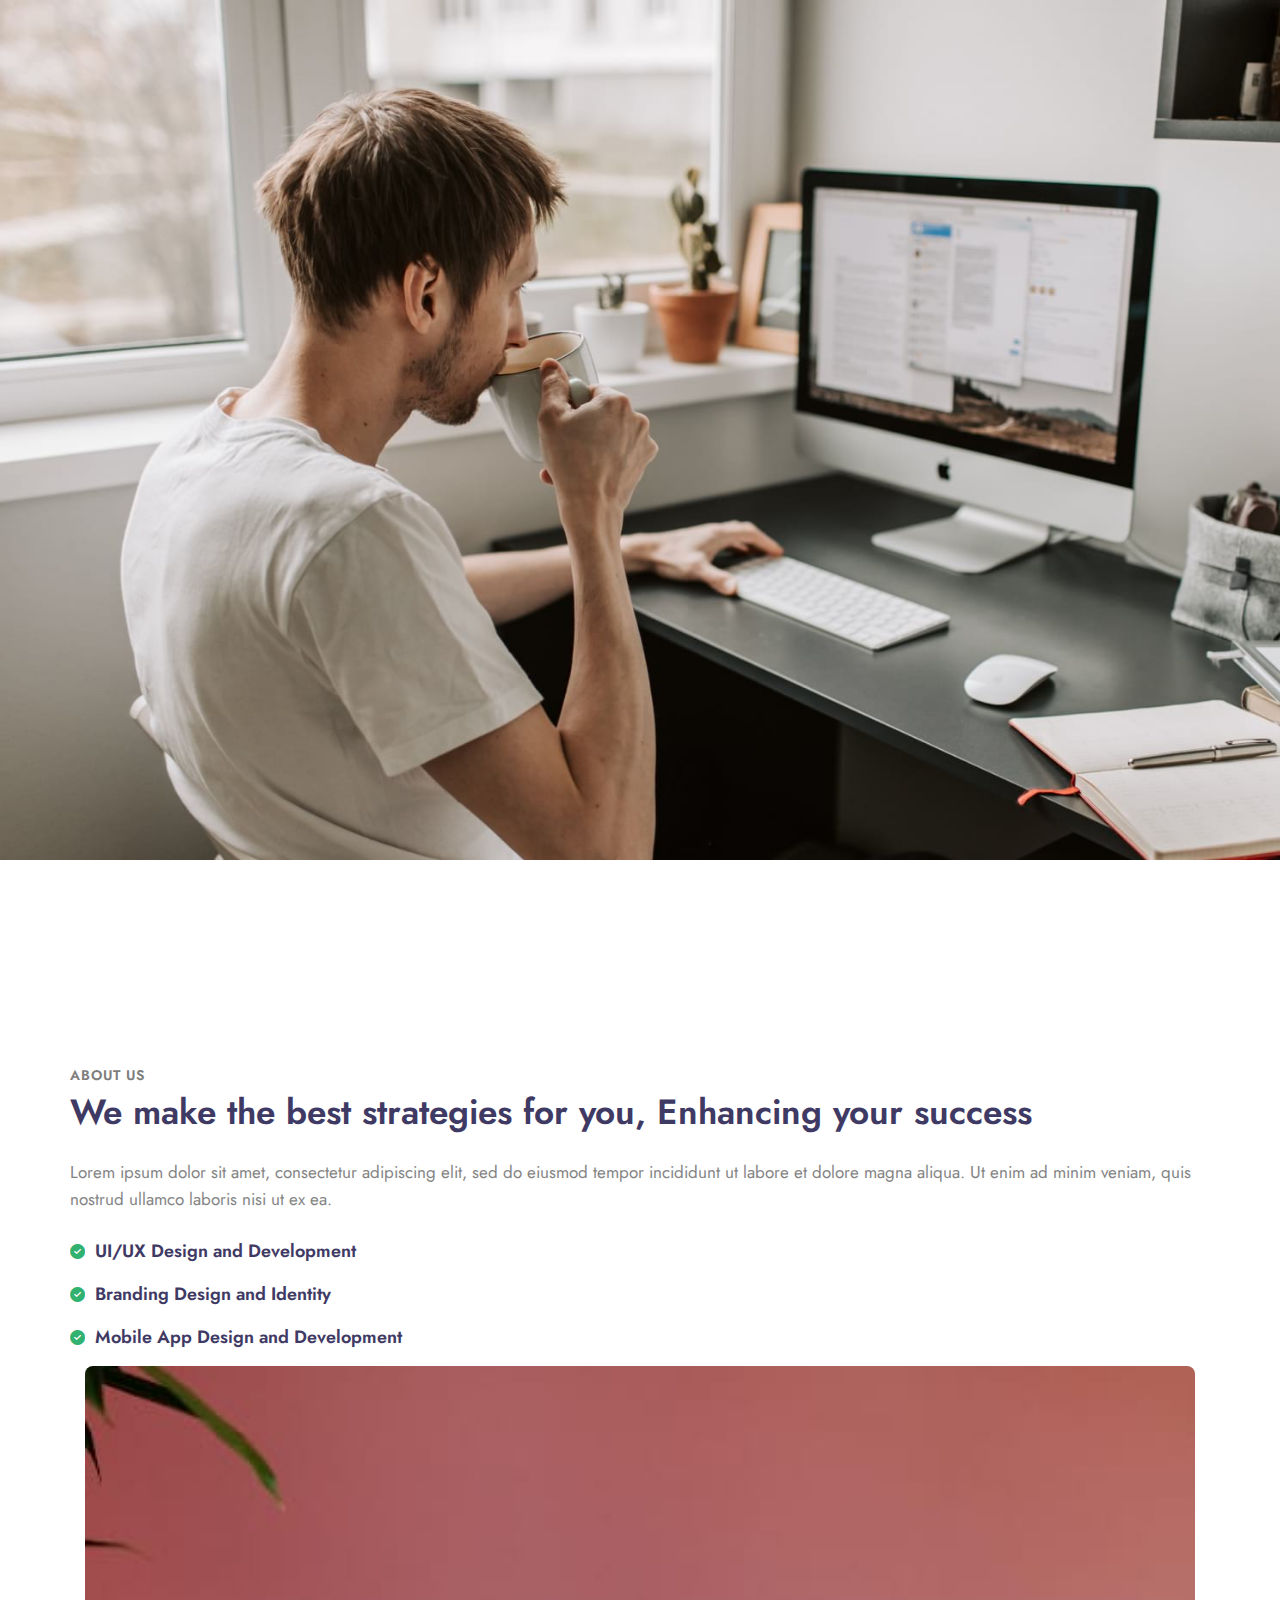
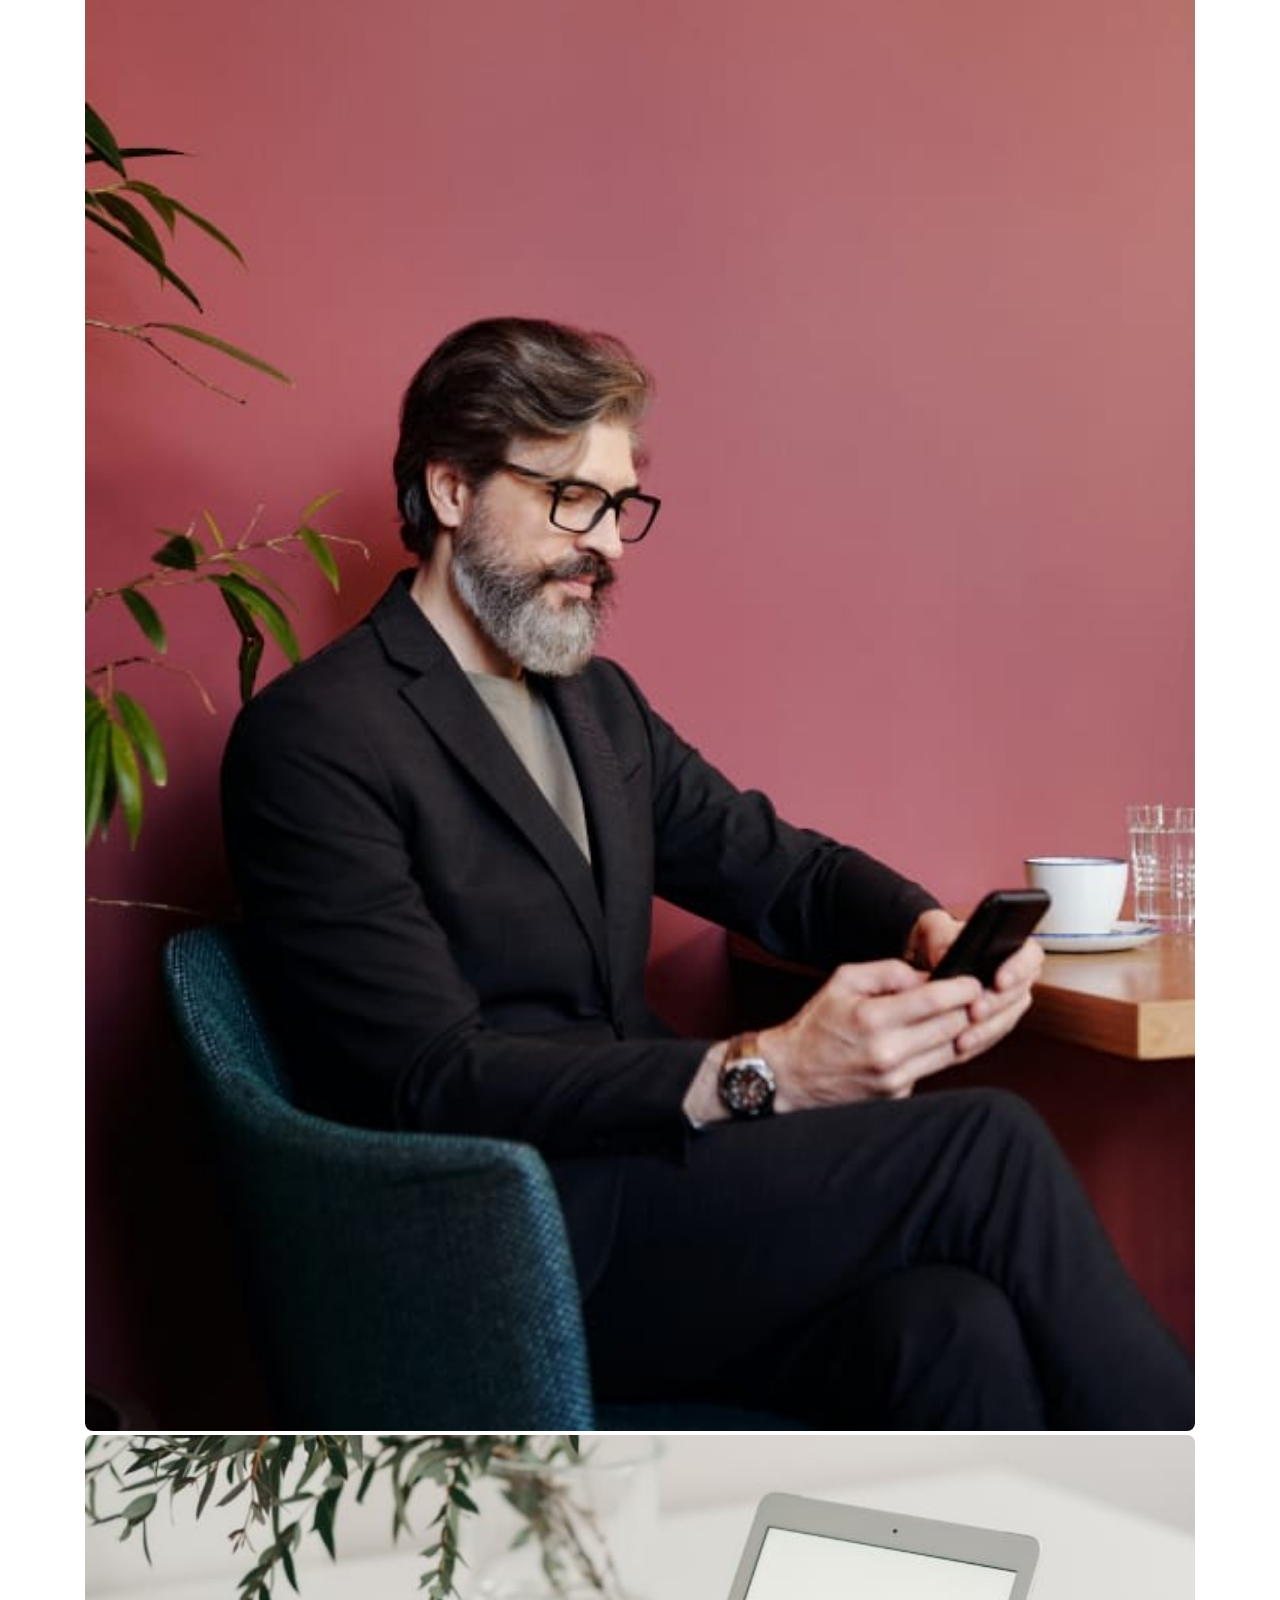
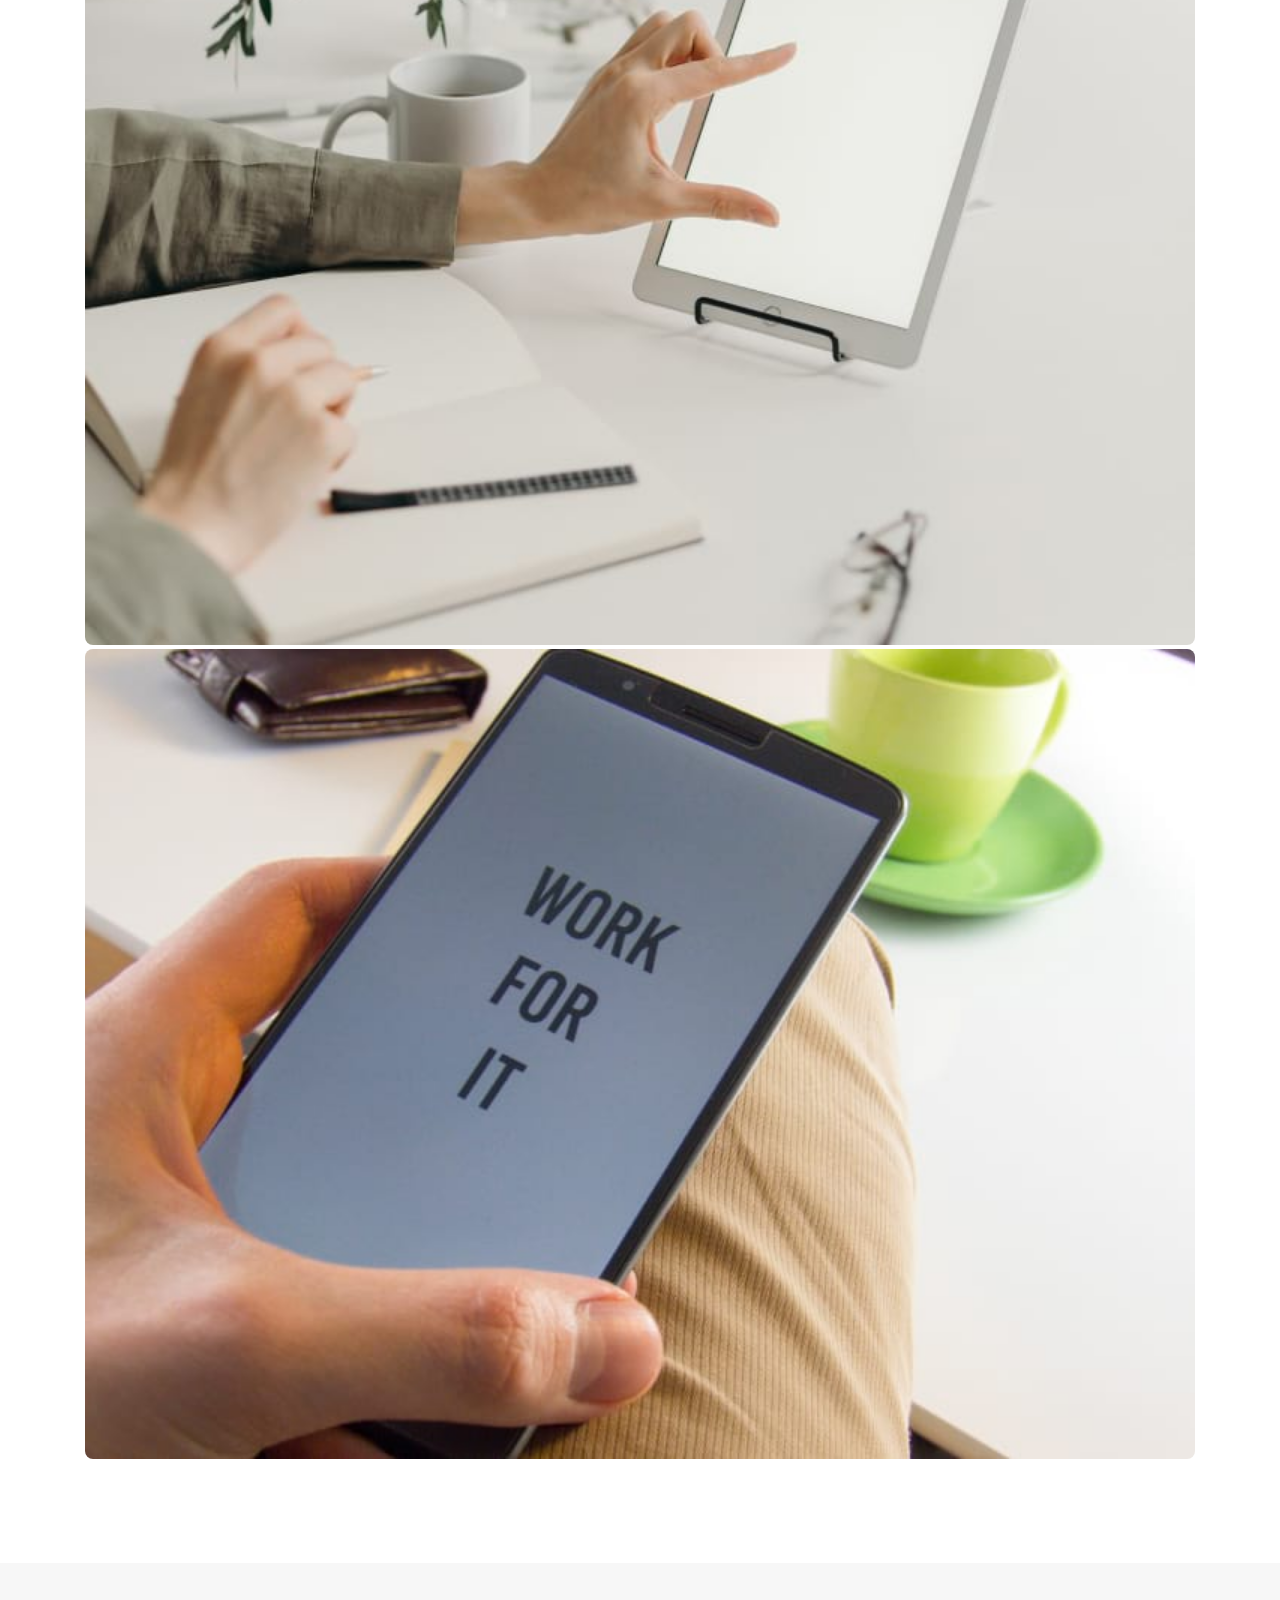
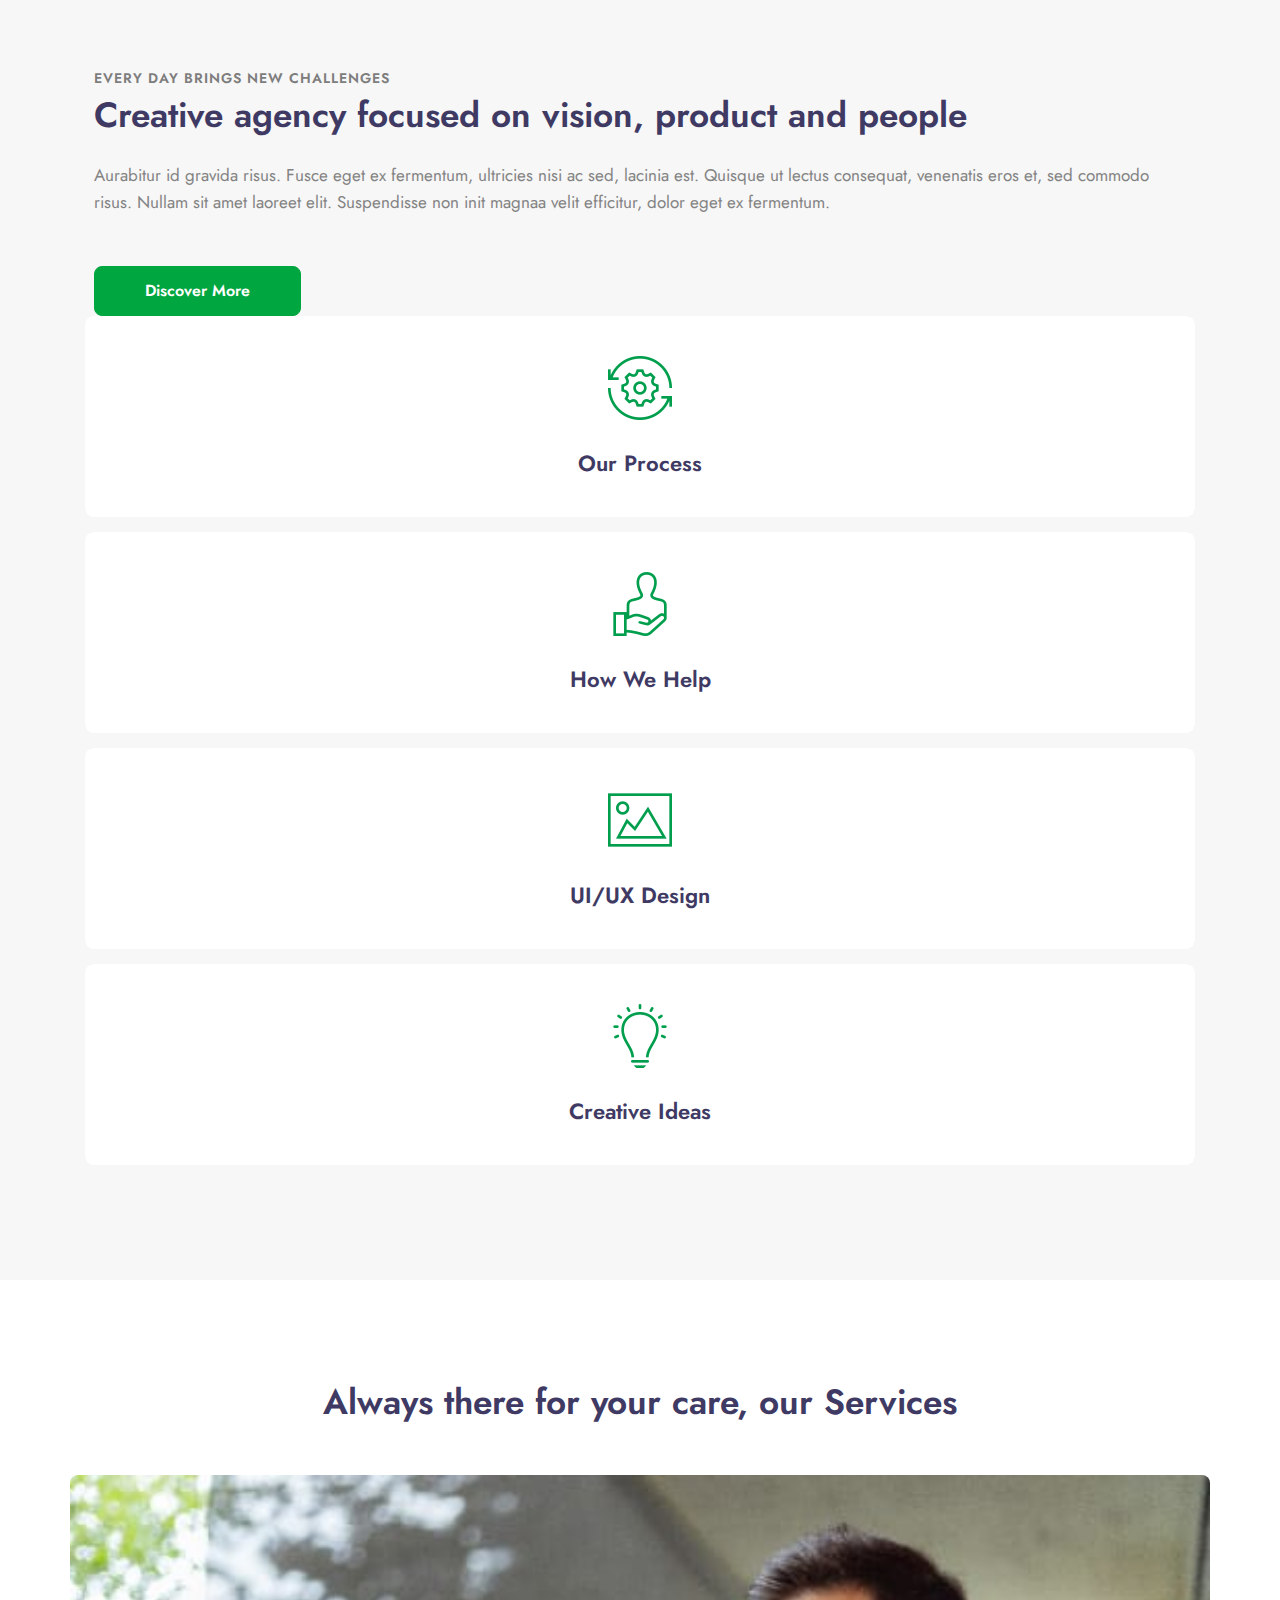
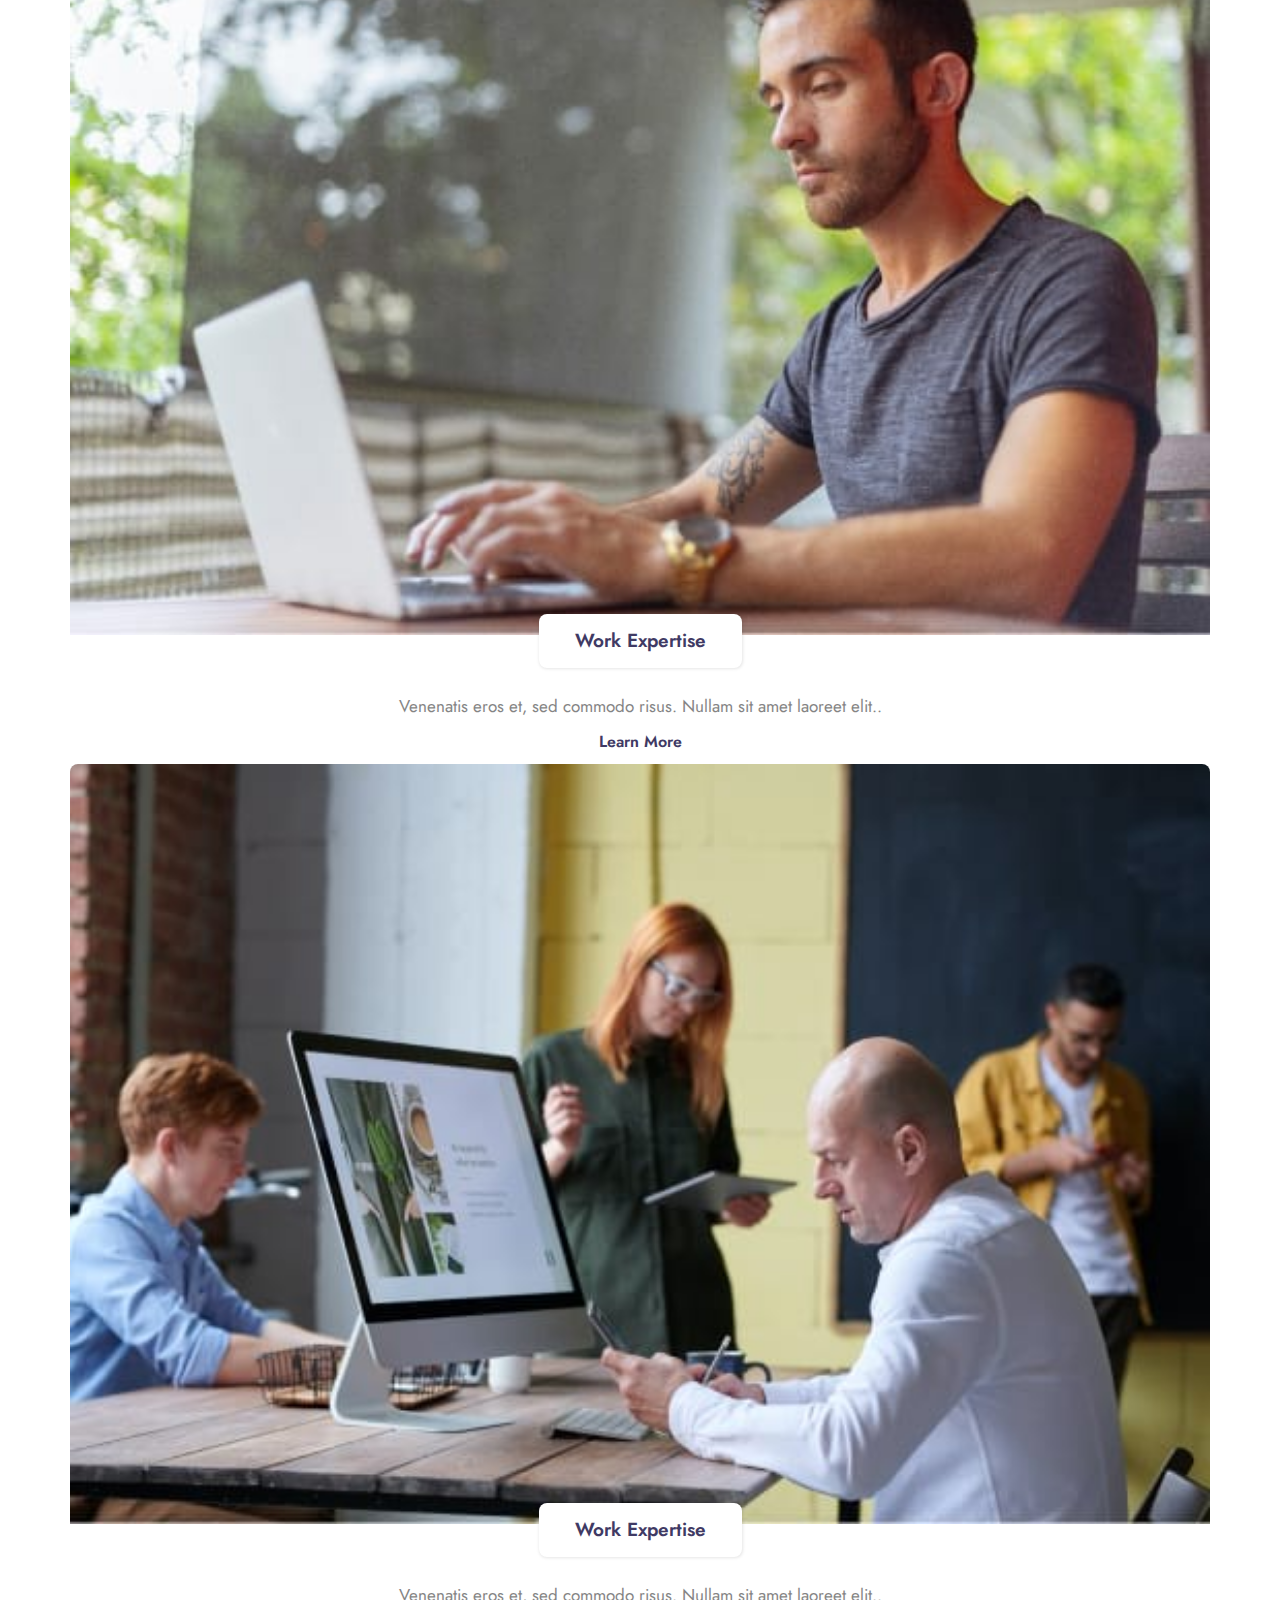
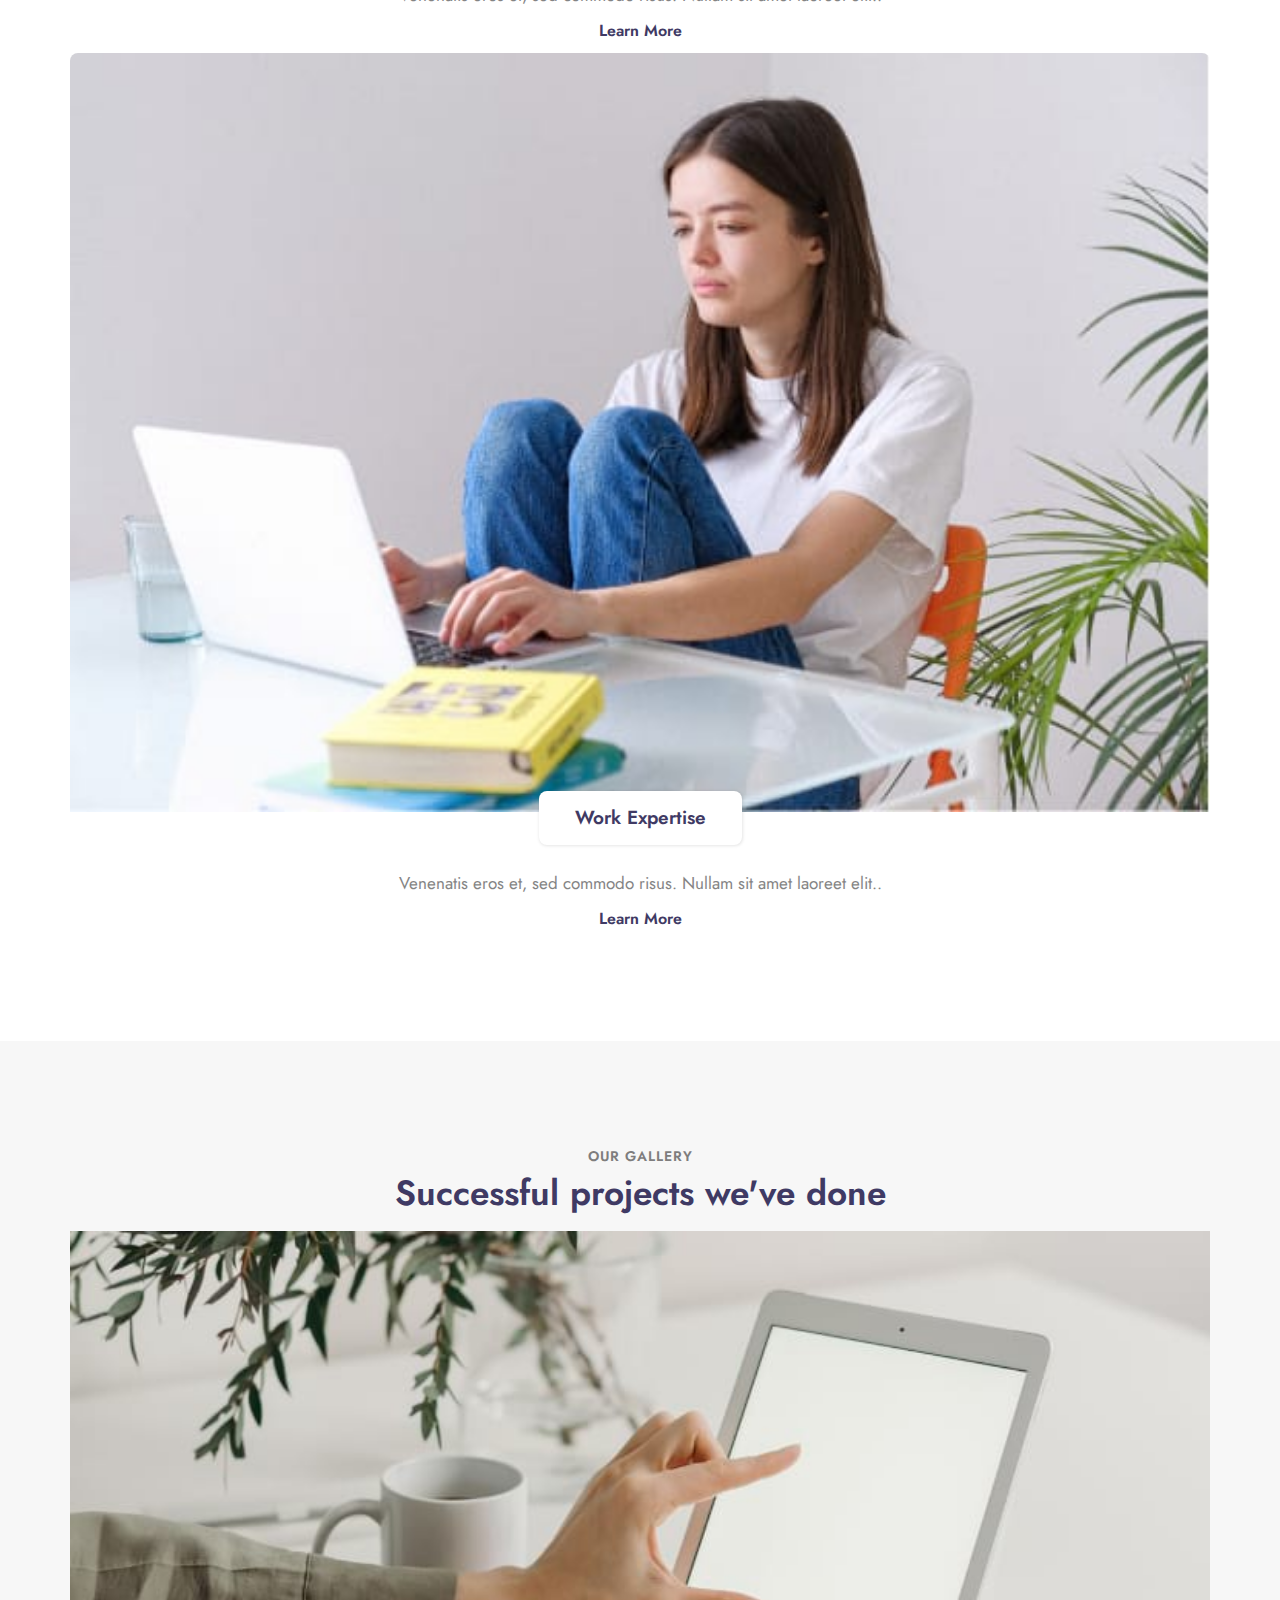
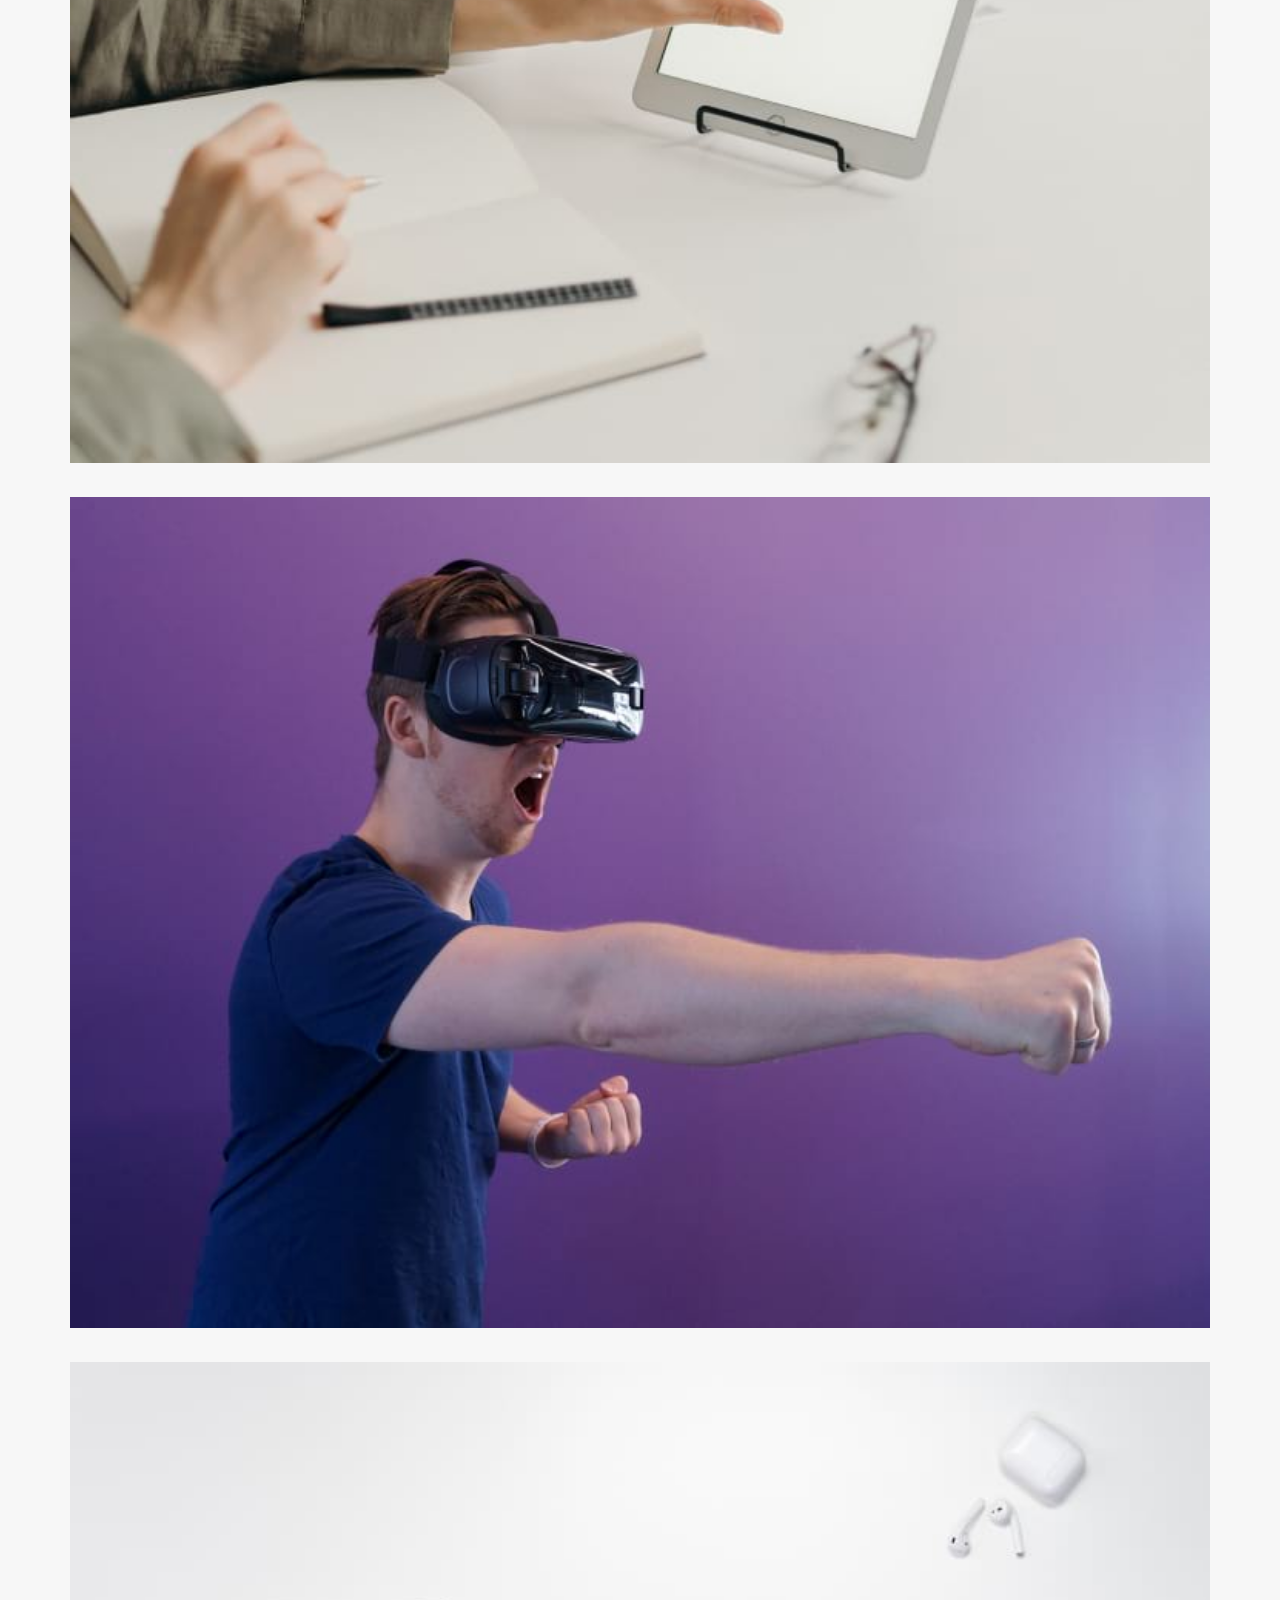
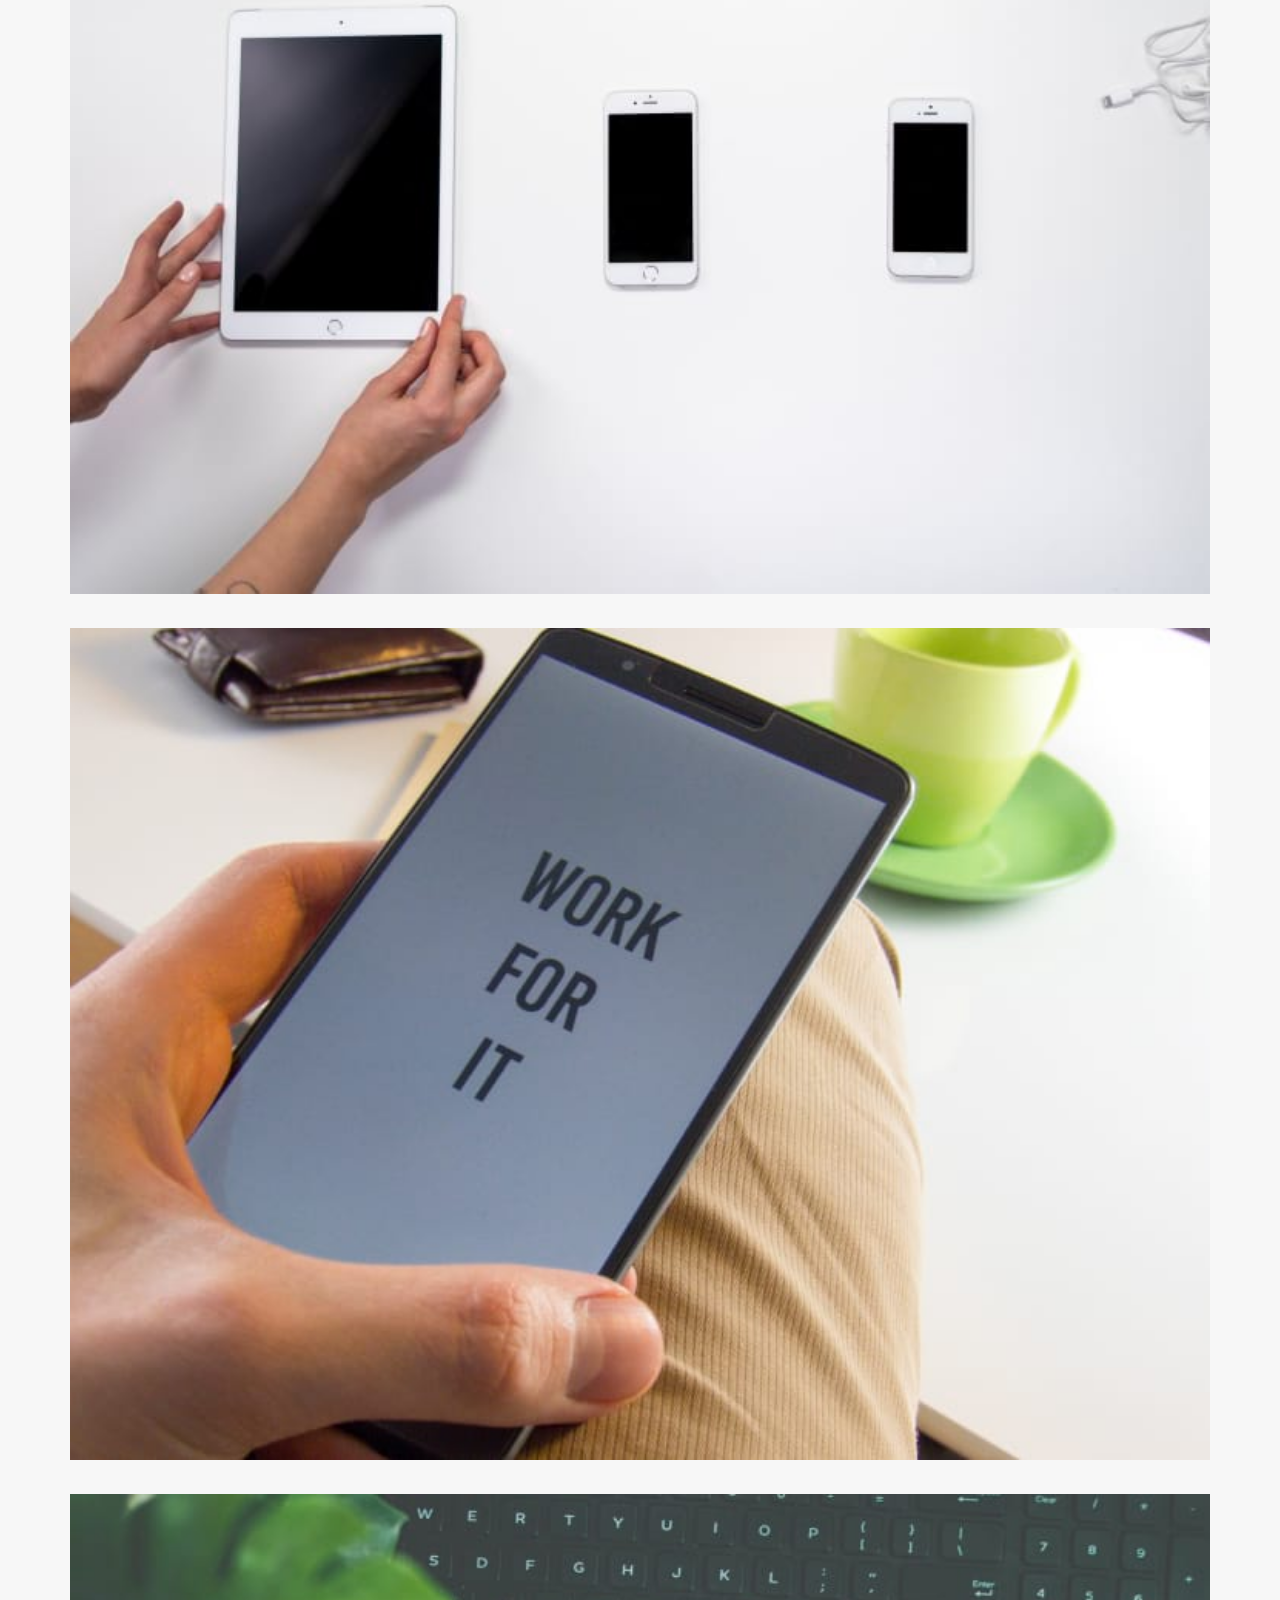
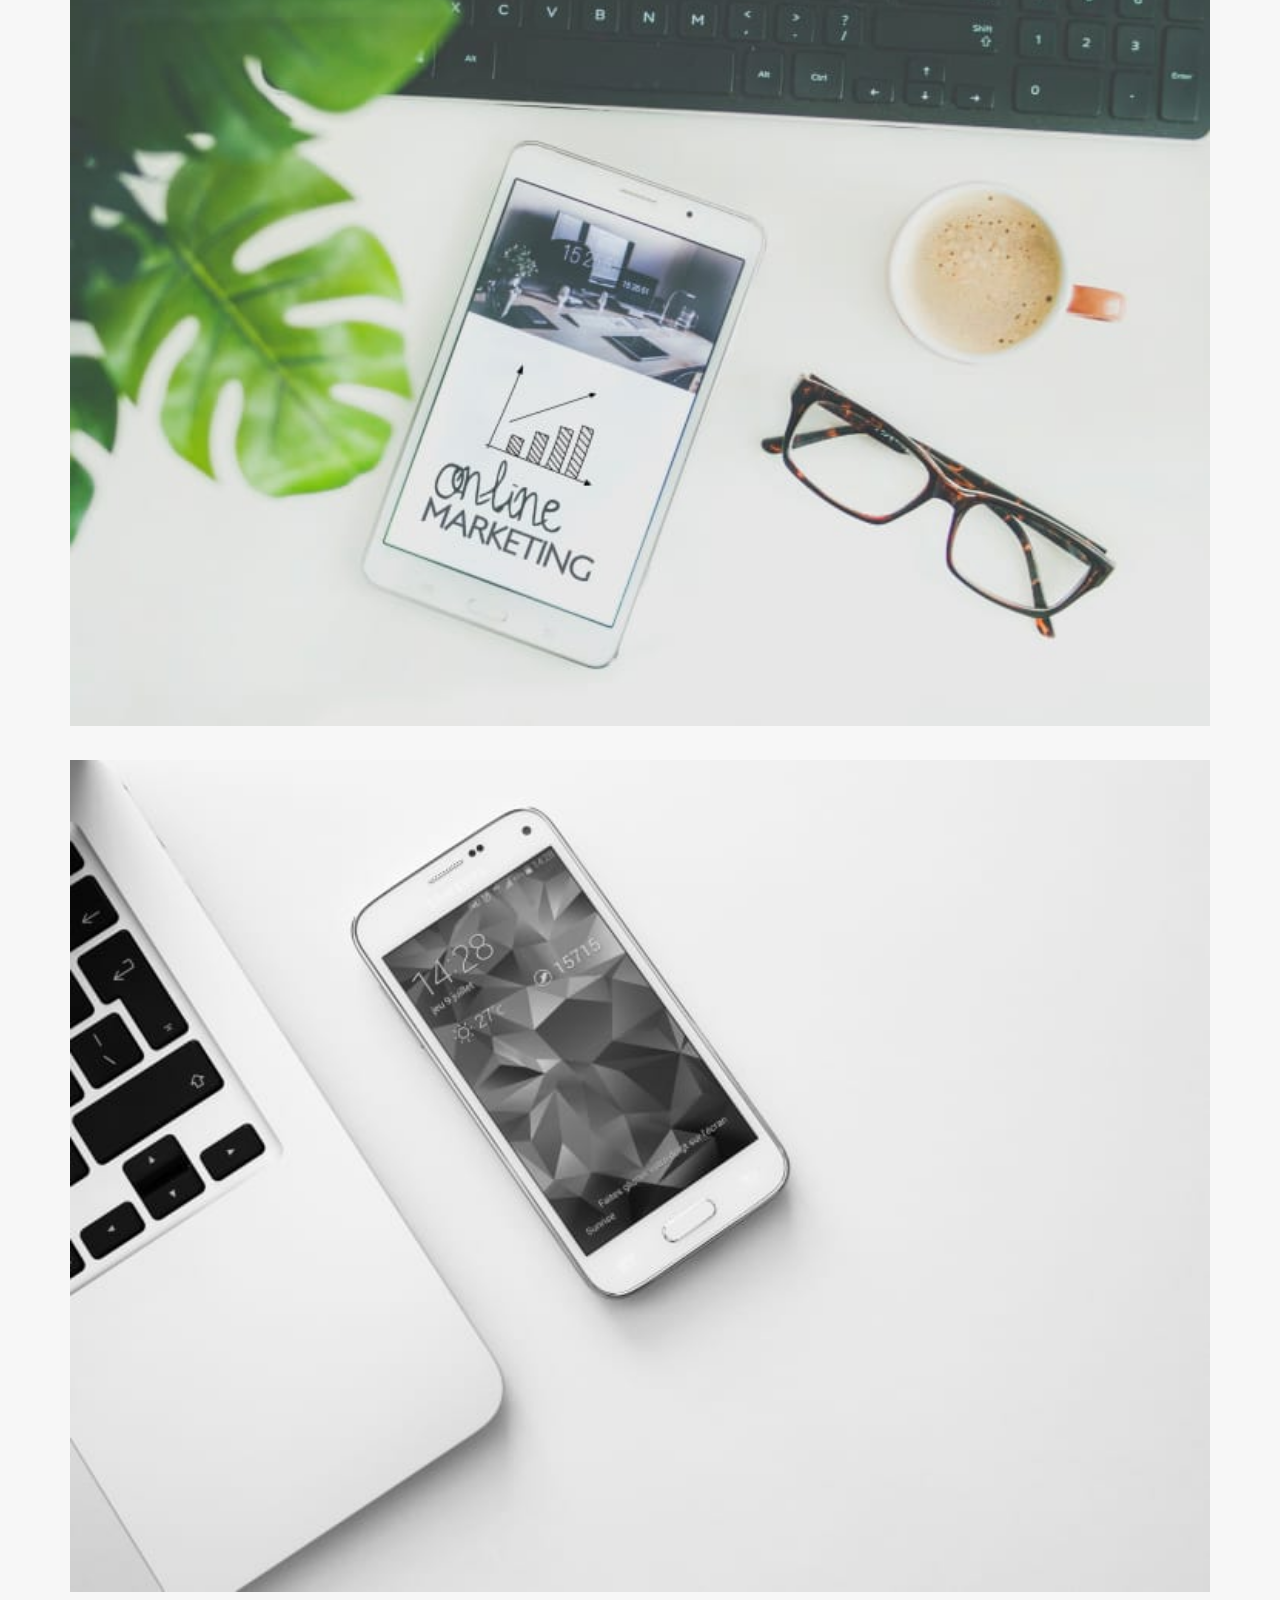
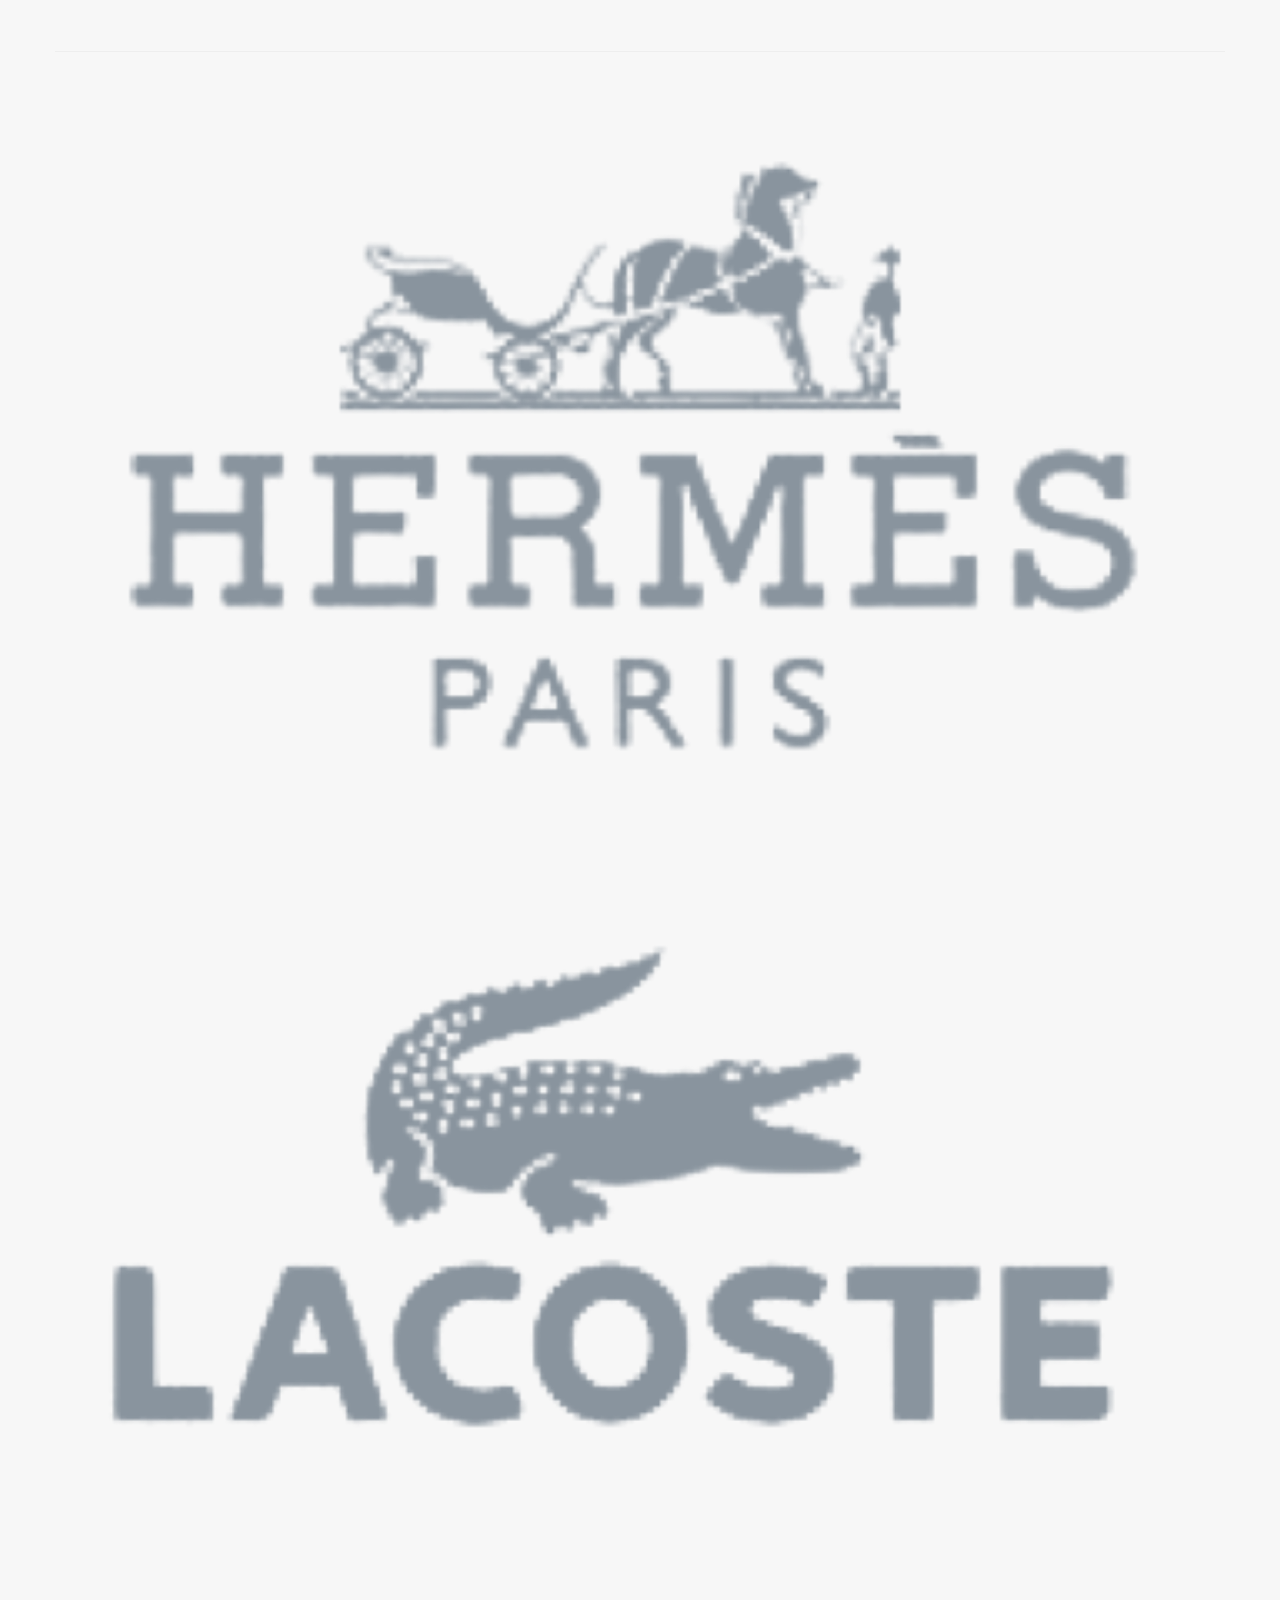
==== home.html @ 4e04fae0 "up-first" ====
<!DOCTYPE html>
<html lang="en">

<head>
    <meta charset="UTF-8">
    <meta http-equiv="X-UA-Compatible" content="IE=edge">
    <meta name="viewport" content="width=device-width, initial-scale=1.0">
    <title>Home</title>
    <link rel="stylesheet" href="https://cdnjs.cloudflare.com/ajax/libs/font-awesome/6.1.1/css/all.min.css">
    <link rel="preconnect" href="https://fonts.googleapis.com">
    <link rel="preconnect" href="https://fonts.gstatic.com" crossorigin>
    <link
        href="https://fonts.googleapis.com/css2?family=Jost:wght@300;400;600;700&family=Montserrat:wght@300;400;600;700&family=Nanum+Gothic:wght@400;700&family=Poppins:wght@300;400;500;600;700;800&family=Roboto:wght@400;500;700&display=swap"
        rel="stylesheet">
    <link href="https://cdn.jsdelivr.net/npm/bootstrap@5.1.3/dist/css/bootstrap.min.css" rel="stylesheet"
        integrity="sha384-1BmE4kWBq78iYhFldvKuhfTAU6auU8tT94WrHftjDbrCEXSU1oBoqyl2QvZ6jIW3" crossorigin="anonymous">

    <!-- .min.css -->
    <link rel="stylesheet" href="https://cdnjs.cloudflare.com/ajax/libs/OwlCarousel2/2.3.4/assets/owl.carousel.min.css">
    <!-- .default.css -->
    <link rel="stylesheet"
        href="https://cdnjs.cloudflare.com/ajax/libs/OwlCarousel2/2.3.4/assets/owl.theme.default.min.css">
    <!-- main css -->
    <link rel="stylesheet" href="./css/main.css">
</head>

<body>
    <section class="carousel"></section>

    <!-- ABOUT -->
    <section class="about ps">
        <div class="container">
            <div class="row align-item-center">
                <div class=" col-lg-6">
                    <div class="item-left">
                        <span class="title-small">about us</span>
                        <h3 class="title-big">We make the best strategies for you, Enhancing your success</h3>
                        <p>Lorem ipsum dolor sit amet, consectetur adipiscing elit, sed do eiusmod tempor incididunt ut
                            labore et dolore magna aliqua. Ut enim ad minim veniam, quis nostrud ullamco laboris nisi ut
                            ex
                            ea.
                        </p>
                        <ul>
                            <li><a href=""><i class="fa-solid fa-circle-check"></i> UI/UX Design and Development</a>
                            </li>
                            <li><a href=""> <i class="fa-solid fa-circle-check"></i> Branding Design and Identity</a>
                            </li>
                            <li><a href=""><i class="fa-solid fa-circle-check"></i> Mobile App Design and
                                    Development</a></li>
                        </ul>

                    </div>

                </div>
                <div class="col-lg-6">
                    <div class="item-right">
                        <div class="row">
                            <div class="col-6">
                                <img src="./img/a.jpg" alt="">
                            </div>
                            <div class="col-6">
                                <div class="row">
                                    <div class="col-12">
                                        <div class="item">
                                            <img src="./img/c1.jpg" alt="">
                                        </div>
                                    </div>
                                    <div class="col-12">
                                        <div class="item">
                                            <img src="./img/c4.jpg" alt="">
                                        </div>
                                    </div>

                                </div>

                            </div>
                        </div>
                    </div>

                </div>
            </div>
        </div>
    </section>

    <!-- FEATURES   -->
    <section class="features ps">
        <div class="container ">
            <div class="row align-item-center">
                <div class="features__left col-lg-6">
                    <div class="item">
                        <span class="title-small">
                            EVERY DAY BRINGS NEW CHALLENGES
                        </span>
                        <h3 class="title-big mb-4">Creative agency focused on vision, product and people</h3>
                        <p>Aurabitur id gravida risus. Fusce eget ex fermentum, ultricies nisi ac sed, lacinia est.
                            Quisque
                            ut lectus consequat, venenatis eros et, sed commodo risus. Nullam sit amet laoreet elit.
                            Suspendisse non init magnaa velit efficitur, dolor eget ex fermentum. </p>
                            <button class="btn btn-primary">Discover More</button>
                    </div>

                </div>
                <div class=" features__right col-lg-6">
                    <div class="row">
                        <div class="col-lg-6">
                            <div class="item">
                                <div class="icon">
                                    <img src="./img/icon1.png" alt="">
                                </div>
                                <h4>Our Process</h4>
                            </div>
                        </div>
                        <div class="col-lg-6">
                            <div class="item">
                                <div class="icon">
                                    <img src="./img/icon2.png" alt="">
                                </div>
                                <h4>How We Help</h4>
                            </div>
                        </div>
                        <div class="col-lg-6">
                            <div class="item">
                                <div class="icon">
                                    <img src="./img/icon3.png" alt="">
                                </div>
                                <h4>UI/UX Design</h4>
                            </div>
                        </div>
                        <div class="col-lg-6">
                            <div class="item">
                                <div class="icon">
                                    <img src="./img/icon4.png" alt="">
                                </div>
                                <h4>Creative Ideas</h4>
                            </div>
                        </div>
                    </div>
                </div>
            </div>
        </div>
    </section>

    <!-- SERVICE -->
    <section class="service ps">
        <div class="container">
            <h3 class="title-big">Always there for your care, our Services</h3>
            <div class="content">
                <div class="row">
                    <div class="col-lg-4">
                        <div class="item">
                            <img src="./img/s1.jpg" alt="">
                        </div>
                        <div class="info">
                            <a class="info__content" href=""> Work Expertise</a>
                            <p>Venenatis eros et, sed commodo risus. Nullam sit amet laoreet elit..</p>
                        </div>
                        <a class="info__btn" href="">Learn More</a>
                    </div>
                    <div class="col-lg-4">
                        <div class="item">
                            <img src="./img/s2.jpg" alt="">
                        </div>
                        <div class="info">
                            <a class="info__content" href=""> Work Expertise</a>
                            <p>Venenatis eros et, sed commodo risus. Nullam sit amet laoreet elit..</p>
                        </div>
                        <a class="info__btn" href="">Learn More</a>
                    </div>
                    <div class="col-lg-4">
                        <div class="item">
                            <img src="./img/s3.jpg" alt="">
                        </div>
                        <div class="info">
                            <a class="info__content" href=""> Work Expertise</a>
                            <p>Venenatis eros et, sed commodo risus. Nullam sit amet laoreet elit..</p>
                        </div>
                        <a class="info__btn" href="">Learn More</a>
                    </div>
                </div>
            </div>

        </div>
    </section>

    <!--GALLERY  -->
    <section class="gallery ps">
        <div class="container">
            <div class="heading">
                <span class="title-small">OUR GALLERY</span>
                <h3 class="title-big">Successful projects we've done </h3>
            </div>
            <div class="row">
                <div class="col-lg-4">
                    <div class="item">
                        <div class="card">
                            <img src="./img/c1.jpg" alt="">
                            <span class="overlay__hover"></span>
                        </div>
                        <div class="content">
                            <h4>Project 1</h4>
                            <p>Quisque ut lectus, eros et,sed commodo risus.</p>
                        </div>
                    </div>
                </div>
                <div class="col-lg-4">
                    <div class="item">
                        <div class="card">
                            <img src="./img/c2.jpg" alt="">
                            <span class="overlay__hover"></span>
                        </div>
                        <div class="content">
                            <h4>Project 2</h4>
                            <p>Quisque ut lectus, eros et,sed commodo risus.</p>
                        </div>
                    </div>
                </div>
                <div class="col-lg-4">
                    <div class="item">
                        <div class="card">
                            <img src="./img/c3.jpg" alt="">
                            <span class="overlay__hover"></span>
                        </div>
                        <div class="content">
                            <h4>Project 3</h4>
                            <p>Quisque ut lectus, eros et,sed commodo risus.</p>
                        </div>
                    </div>
                </div>
                <div class="col-lg-4">
                    <div class="item">
                        <div class="card">
                            <img src="./img/c4.jpg" alt="">
                            <span class="overlay__hover"></span>
                        </div>
                        <div class="content">
                            <h4>Project 4</h4>
                            <p>Quisque ut lectus, eros et,sed commodo risus.</p>
                        </div>
                    </div>
                </div>
                <div class="col-lg-4">
                    <div class="item">
                        <div class="card">
                            <img src="./img/c5.jpg" alt="">
                            <span class="overlay__hover"></span>
                        </div>
                        <div class="content">
                            <h4>Project 5</h4>
                            <p>Quisque ut lectus, eros et,sed commodo risus.</p>
                        </div>
                    </div>
                </div>
                <div class="col-lg-4">
                    <div class="item">
                        <div class="card">
                            <img src="./img/c6.jpg" alt="">
                            <span class="overlay__hover"></span>
                        </div>
                        <div class="content">
                            <h4>Project 6</h4>
                            <p>Quisque ut lectus, eros et,sed commodo risus.</p>
                        </div>
                    </div>
                </div>

            </div>
            <div class="row company-logo">
                <div class="col-lg-2">
                    <img src="./img/brand1.png" alt="">
                </div>
                <div class="col-lg-2">
                    <img src="./img/brand6.png" alt="">
                </div>
                <div class="col-lg-2">
                    <img src="./img/brand3.png" alt="">
                </div>
                <div class="col-lg-2">
                    <img src="./img/brand4.png" alt="">
                </div>
                <div class="col-lg-2">
                    <img src="./img/brand5.png" alt="">
                </div>
            </div>
        </div>
    </section>

    <!-- PROGRES -->
    <section class="progres ps">
        <div class="container">
            <div class="row align-item-center">
                <div class="col-lg-6">
                    <img src="./img/about.jpg" alt="">
                </div>
                <div class="col-lg-6  ">
                    <div class="item">
                        <span class="title-small">YOUR SUCCESS IS OUR SUCCESS</span>
                        <h3 class="title-big">Web design, marketing & SEO solutions that get results</h3>
                        <div class="progres-info info1">
                            <div class="title">
                                <h6>Marketing</h6>
                                <span>80%</span>
                            </div>
                            <div class="progress">
                                <div class="progress-bar" role="progressbar" style="width: 80%" aria-valuenow="80"
                                    aria-valuemin="0" aria-valuemax="100"></div>
                            </div>
                        </div>
                        <div class="progres-info info2">
                            <div class="title">
                                <h6>Responsive Web design</h6>
                                <span>95%</span>
                            </div>
                            <div class="progress">
                                <div class="progress-bar" role="progressbar" style="width: 95%" aria-valuenow="95"
                                    aria-valuemin="0" aria-valuemax="100"></div>
                            </div>
                        </div>
                        <div class="progres-info info3">
                            <div class="title">
                                <h6>Analytics</h6>
                                <span>60%</span>
                            </div>
                            <div class="progress">
                                <div class="progress-bar" role="progressbar" style="width: 60%" aria-valuenow="60"
                                    aria-valuemin="0" aria-valuemax="100"></div>
                            </div>
                        </div>
                        <div class="progres-info info4">
                            <div class="title">
                                <h6>Web Development</h6>
                                <span>85%</span>
                            </div>
                            <div class="progress">
                                <div class="progress-bar" role="progressbar" style="width: 85%" aria-valuenow="85"
                                    aria-valuemin="0" aria-valuemax="100"></div>
                            </div>
                        </div>
                    </div>
                </div>
            </div>
        </div>
    </section>

    <section class="testimonials ps">
        <div class="container">
            <div class="heading">
                <span class="title-small">HAPPY CLIENTS FEEDBACK</span>
                <h3 class="title-big">Reviews and Testimonials</h3>
            </div>
            <div class="test">
                <div class="owl-carousel owl-theme">
                    <div class="item">
                        <p>Lorem ipsum dolor sit amet elit. Velit beatae laudantium voluptate rem ullam dolore nisi
                            voluptatibus esse quasi, doloribus tempora.
                            Dolores molestias adipisci dolo amet!. Lorem ipsum dolor sit amet consectetur
                            adipisicing elit. Esse architecto est ea sunt eligendi cum?</p>
                        <div class="item-content">
                            <div class="item-img">
                                <img src="./img/team1.jpg" alt="">
                            </div>
                            <div class="item-peopl">
                                <h4>John wilson</h4>
                                <p>Student</p>
                            </div>
                        </div>
                    </div>
                    <div class="item">
                        <p>Lorem ipsum dolor sit amet elit. Velit beatae laudantium
                            voluptate rem ullam dolore nisi voluptatibus esse quasi, doloribus tempora.
                            Dolores molestias adipisci dolo amet!.</p>
                        <div class="item-content">
                            <div class="item-img">
                                <img src="./img/team2.jpg" alt="">
                            </div>
                            <div class="item-peopl">
                                <h4>Julia sakura</h4>
                                <p>Student</p>
                            </div>
                        </div>
                    </div>
                    <div class="item">
                        <p>Lorem ipsum dolor sit amet elit. Velit beatae laudantium
                            voluptate rem ullam dolore nisi voluptatibus esse quasi, doloribus tempora.
                            Dolores molestias adipisci dolo amet!.</p>
                        <div class="item-content">
                            <div class="item-img">
                                <img src="./img/team3.jpg" alt="">
                            </div>
                            <div class="item-peopl">
                                <h4>Roy Linderson</h4>
                                <p>Student</p>
                            </div>
                        </div>
                    </div>
                    <div class="item">
                        <p>Lorem ipsum dolor sit amet elit. Velit beatae laudantium
                            voluptate rem ullam dolore nisi voluptatibus esse quasi, doloribus tempora.
                            Dolores molestias adipisci dolo amet!.</p>
                        <div class="item-content">
                            <div class="item-img">
                                <img src="./img/team4.jpg" alt="">
                            </div>
                            <div class="item-peopl">
                                <h4>Smith Johson</h4>
                                <p>Student</p>
                            </div>
                        </div>
                    </div>
                </div>
            </div>
        </div>
    </section>

    <section class="blog ps">
        <div class="container">
            <div class="heading">
                <span class="title-small">LATEST NEWS</span>
                <h3 class="title-big">Our insight and articles</h3>
            </div>
            <div class="content">
                <div class="row">
                    <div class="col-lg-4">
                        <div class="item">
                            <div class="card-top">
                                <img src="./img/blog1.jpg" alt="">
                            </div>
                            <div class="card-main">
                                <div class="title-top">
                                    <p>Startup Business</p>
                                    <h4>Hello World!</h4>
                                </div>

                            </div>
                            <div class="card-bottom">
                                <div class="title1"><img src="./img/ava.jpeg" alt=""></div>
                                <div class="title2">
                                    <p>by</p>
                                    <h5>W3Layouts</h5>
                                </div>
                                <div class="title3">
                                    <p>
                                        April 1, 2021</p>
                                </div>
                            </div>
                        </div>
                    </div>
                    <div class="col-lg-4">
                        <div class="item">
                            <div class="card-top">
                                <img src="./img/blog2.jpg" alt="">
                            </div>
                            <div class="card-main">
                                <div class="title-top">
                                    <p>Startup Business</p>
                                    <h4>
                                        Companies in NY launched a joint project on a three-tower hall </h4>
                                </div>

                            </div>
                            <div class="card-bottom">
                                <div class="title1"><img src="./img/ava.jpeg" alt=""></div>
                                <div class="title2">
                                    <p>by</p>
                                    <h5>W3Layouts</h5>
                                </div>
                                <div class="title3">
                                    <p>
                                        April 1, 2021</p>
                                </div>
                            </div>
                        </div>
                    </div>
                    <div class="col-lg-4">
                        <div class="item">
                            <div class="card-top">
                                <img src="./img/blog3.jpg" alt="">
                            </div>
                            <div class="card-main">
                                <div class="title-top">
                                    <p>Marketing Strategy</p>
                                    <h4>
                                        Design breakthrough upgrades the product and ready to launch</h4>
                                </div>

                            </div>
                            <div class="card-bottom">
                                <div class="title1"><img src="./img/ava.jpeg" alt=""></div>
                                <div class="title2">
                                    <p>by</p>
                                    <h5>W3Layouts</h5>
                                </div>
                                <div class="title3">
                                    <p>
                                        April 1, 2021</p>
                                </div>
                            </div>
                        </div>
                    </div>
                </div>
            </div>
        </div>
    </section>



    <script src="https://cdn.jsdelivr.net/npm/bootstrap@5.1.3/dist/js/bootstrap.bundle.min.js"
        integrity="sha384-ka7Sk0Gln4gmtz2MlQnikT1wXgYsOg+OMhuP+IlRH9sENBO0LRn5q+8nbTov4+1p"
        crossorigin="anonymous"></script>

    <!-- Owl Carousel -->
    <!-- jquery.min.js -->
    <script src="https://cdnjs.cloudflare.com/ajax/libs/jquery/3.6.0/jquery.min.js"></script>
    <!-- Owl Carousel.min.js -->
    <script src="https://cdnjs.cloudflare.com/ajax/libs/OwlCarousel2/2.3.4/owl.carousel.min.js"></script>

    <!-- JS link  -->
    <script src="./js/index.js"></script>

</body>

</html>
---- css/main.css ----
* {
  font-family: "Jost", sans-serif;
  margin: 0;
  padding: 0;
  -webkit-box-sizing: border-box;
          box-sizing: border-box;
}

html {
  font-size: 62.5%;
}

.container {
  max-width: 1200px;
  margin: 0 auto;
  padding: 0 1.5rem !important;
}

li {
  list-style: none;
}

a {
  text-decoration: none;
}

p {
  font-size: 1.7rem;
  line-height: 2.7rem;
  color: #666;
  opacity: 0.8;
}

h4 {
  font-size: 2rem;
  line-height: 2.8rem;
  font-weight: 600;
  color: #3f3a64;
}

h2 {
  color: #ffffff;
  font-size: 5rem;
  font-weight: 600;
  text-align: center;
}

.title-small {
  font-size: 1.4rem;
  font-weight: 600;
  text-transform: uppercase;
  line-height: 3rem;
  letter-spacing: 0.1rem;
  color: #7e7d7d;
  display: block;
}

.title-big {
  font-size: 3.5rem;
  line-height: 4.5rem;
  font-weight: 600;
  color: #3f3a64;
}

.ps {
  padding: 10rem 0;
}

.mb-4 {
  margin-bottom: 2.4rem !important;
}

.mt-4 {
  margin-top: 2.4rem !important;
}

.col-lg-6,
.col-lg-4,
.col-lg-3,
.col-2 {
  padding: 0 1.5rem;
}

.btn {
  padding: 1.5rem 1.5rem;
  font-size: 1.6rem;
  line-height: 1.8rem;
  font-weight: 600;
  border-radius: 0.8rem;
  border: 0.0625rem solid transparent;
  text-align: center;
}

.btn-primary {
  color: #ffffff;
  border-color: #00a63f;
  background-color: #00a63f;
}

.btn-primary:hover {
  color: #ffffff;
  background-color: #008030;
  border-color: #00732c;
}

.about {
  margin-top: 10rem;
}

.about .row .col-lg-6 {
  position: relative;
  padding: 0 1.5rem;
}

.about .row .col-lg-6 .item-left p {
  margin-top: 2.4rem;
}

.about .row .col-lg-6 .item-left ul {
  margin-top: 2.4rem;
  padding-left: 0 !important;
}

.about .row .col-lg-6 .item-left ul li a {
  font-size: 1.8rem;
  display: block;
  margin-bottom: 1.5rem;
  line-height: 2.8rem;
  font-weight: 600;
  color: #3f3a64;
}

.about .row .col-lg-6 .item-left ul li a i {
  opacity: 0.8;
  margin-right: 0.5rem;
  color: #009f4d;
  font-size: 1.5rem;
}

.about .row .col-lg-6 .item-right .col-6 {
  padding: 0 1.5rem;
}

.about .row .col-lg-6 .item-right .col-6 img {
  width: 100%;
  border-radius: 0.8rem;
  height: auto;
}

.about .row .col-lg-6 .item-right .col-6 .col-right img {
  width: 100%;
  margin: 1.5rem 0;
}

.features {
  background-color: #f7f7f7;
}

.features .row .features__left .item {
  padding-left: 2.4rem;
  padding-right: 4.8rem;
}

.features .row .features__left .item .btn {
  margin-top: 5rem;
  padding: 1.5rem 5rem;
}

.features .row .features__right .col-lg-6 {
  padding: 0 1.5rem 1.5rem;
}

.features .row .features__right .item {
  background-color: #ffffff;
  text-align: center;
  padding: 4rem;
  border-radius: 0.8rem;
  -webkit-box-shadow: rgba(1, 1, 1, 0.1) 0.0625px 0.0625px 0.3125px 0px;
          box-shadow: rgba(1, 1, 1, 0.1) 0.0625px 0.0625px 0.3125px 0px;
  -webkit-transition: 0.3s ease;
}

.features .row .features__right .item h4 {
  font-size: 2.2rem;
  line-height: 2.8rem;
  font-weight: 600;
  margin-top: 2.5rem;
  display: block;
  color: #3f3a64;
}

.features .row .features__right .item h4:hover {
  cursor: pointer;
  color: #009f4d;
}

.features .row .features__right .item:hover {
  -webkit-transform: translateY(-0.4rem);
          transform: translateY(-0.4rem);
}

.service h3 {
  text-align: center;
}

.service .content {
  margin-top: 5rem;
}

.service .content .col-lg-4 {
  padding: 0 1.5rem;
}

.service .content .col-lg-4 .item img {
  width: 100%;
  border-top-left-radius: 0.8rem;
  border-top-right-radius: 0.8rem;
}

.service .content .col-lg-4 .item:hover {
  cursor: pointer;
  color: #009f4d;
}

.service .content .col-lg-4 .info {
  text-align: center;
}

.service .content .col-lg-4 .info .info__content {
  font-size: 1.9rem;
  line-height: 2.8rem;
  font-weight: 600;
  color: #3f3a64;
  text-align: center;
  border: 0.0625rem solid transparent;
  padding: 1.2rem 3.5rem;
  display: inline-block;
  background: #ffffff;
  border-radius: 0.8rem;
  -webkit-box-shadow: rgba(1, 1, 1, 0.1) 0.0625rem 0.0625rem 0.3125rem 0;
          box-shadow: rgba(1, 1, 1, 0.1) 0.0625rem 0.0625rem 0.3125rem 0;
  -webkit-transform: translateY(-2.5rem);
          transform: translateY(-2.5rem);
}

.service .content .col-lg-4 .info .info__content:hover {
  color: #009f4d;
}

.service .content .col-lg-4 .info p {
  padding: 0 3.5rem;
}

.service .content .col-lg-4 .info__btn {
  padding: 0.8rem 3.5rem;
  font-size: 1.6rem;
  line-height: 2.8rem;
  font-weight: 600;
  color: #3f3a64;
  border-radius: 0.8rem;
  text-align: center;
  display: block;
}

.gallery {
  background-color: #f7f7f7;
}

.gallery .heading {
  text-align: center;
}

.gallery .row .col-lg-4 {
  padding: 1.5rem 1.5rem;
}

.gallery .row .col-lg-4 .item {
  position: relative;
  overflow: hidden;
}

.gallery .row .col-lg-4 .item .card img {
  width: 100%;
}

.gallery .row .col-lg-4 .item .card .overlay__hover {
  position: absolute;
  top: 0;
  left: 0;
  width: 100%;
  height: 100%;
  display: -webkit-box;
  display: -ms-flexbox;
  display: flex;
  -webkit-box-align: center;
      -ms-flex-align: center;
          align-items: center;
  -webkit-box-pack: center;
      -ms-flex-pack: center;
          justify-content: center;
  background-color: rgba(29, 42, 55, 0.7);
  opacity: 0;
  -webkit-transition: all 0.3s;
  transition: all 0.3s;
  z-index: 1;
}

.gallery .row .col-lg-4 .item .content {
  position: absolute;
  bottom: 0;
  left: 0;
  opacity: 0;
  -webkit-transition: all 0.5s;
  transition: all 0.5s;
  padding: 4.6rem 5rem;
  color: #ffffff;
  -webkit-transform: translateY(10rem);
          transform: translateY(10rem);
  z-index: 2;
}

.gallery .row .col-lg-4 .item .content h4 {
  font-size: 2.4rem;
  font-weight: 600;
  color: #ffffff;
  margin-bottom: 1rem;
}

.gallery .row .col-lg-4 .item .content p {
  font-size: 1.8rem;
  color: #eee;
}

.gallery .row .col-lg-4 .item:hover {
  cursor: pointer;
}

.gallery .row .col-lg-4 .item:hover .card img {
  overflow: hidden;
  cursor: pointer;
  -webkit-transform: scale(1.1);
          transform: scale(1.1);
  -webkit-transition: 0.3s ease-in-out;
  transition: 0.3s ease-in-out;
}

.gallery .row .col-lg-4 .item:hover .content {
  opacity: 1;
  -webkit-transition: all 0.5s;
  transition: all 0.5s;
  -webkit-transform: translateY(0);
          transform: translateY(0);
}

.gallery .row .col-lg-4 .item:hover .overlay__hover {
  opacity: 1;
}

.gallery .company-logo {
  margin-top: 4rem;
  -webkit-box-pack: center;
      -ms-flex-pack: center;
          justify-content: center;
  border-top: 0.0625rem solid #eee;
  padding-top: 5rem;
}

.gallery .company-logo .col-lg-2 img {
  width: 100%;
  padding: 0 1.8rem;
}

.progres .row .col-lg-6 img {
  width: 100%;
  border-radius: 0.8rem;
}

.progres .row .col-lg-6 .item h3 {
  margin-bottom: 2.5rem;
}

.progres .row .col-lg-6 .item .progres-info {
  margin-bottom: 2rem;
  position: relative;
}

.progres .row .col-lg-6 .item .progres-info .title h6 {
  font-size: 1.8rem;
  color: #3f3a64;
  margin-bottom: 1rem;
  font-weight: 400;
}

.progres .row .col-lg-6 .item .progres-info .title span {
  font-size: 1.8rem;
  color: #3f3a64;
  margin-bottom: 1rem;
  font-weight: 400;
}

.progres .row .col-lg-6 .item .info1 .title {
  display: -webkit-box;
  display: -ms-flexbox;
  display: flex;
  -webkit-box-pack: justify;
      -ms-flex-pack: justify;
          justify-content: space-between;
  width: 80%;
}

.progres .row .col-lg-6 .item .info1 .progress {
  height: 0.4rem;
  background-color: #f7f7f7;
}

.progres .row .col-lg-6 .item .info1 .progress .progress-bar {
  color: #61fded;
  background-color: #0d8abc;
  background-image: linear-gradient(-224deg, #0d8abc, #61fded);
}

.progres .row .col-lg-6 .item .info1 .progress .progress-bar::before {
  content: "";
  position: absolute;
  height: 2.8rem;
  width: 2.8rem;
  border-radius: 50%;
  border: 0.0625rem solid;
  opacity: 0.3;
  right: 19%;
  top: 90%;
  -webkit-transform: translate(50%, -50%);
          transform: translate(50%, -50%);
}

.progres .row .col-lg-6 .item .info1 .progress .progress-bar::after {
  content: "";
  position: absolute;
  right: 19%;
  top: 90%;
  height: 1.3rem;
  width: 1.3rem;
  border: 0.3rem solid;
  border-radius: 50%;
  -webkit-transform: translate(50%, -50%);
          transform: translate(50%, -50%);
}

.progres .row .col-lg-6 .item .info2 .title {
  display: -webkit-box;
  display: -ms-flexbox;
  display: flex;
  -webkit-box-pack: justify;
      -ms-flex-pack: justify;
          justify-content: space-between;
  width: 95%;
}

.progres .row .col-lg-6 .item .info2 .progress {
  height: 0.4rem;
  background-color: #f7f7f7;
}

.progres .row .col-lg-6 .item .info2 .progress .progress-bar {
  color: #eece90;
  background-color: #d45529;
  background-image: linear-gradient(-224deg, #d45529, #eece90);
}

.progres .row .col-lg-6 .item .info2 .progress .progress-bar::before {
  content: "";
  position: absolute;
  height: 2.8rem;
  width: 2.8rem;
  border-radius: 50%;
  border: 0.0625rem solid;
  opacity: 0.3;
  right: 4%;
  top: 90%;
  -webkit-transform: translate(50%, -50%);
          transform: translate(50%, -50%);
}

.progres .row .col-lg-6 .item .info2 .progress .progress-bar::after {
  content: "";
  position: absolute;
  right: 4%;
  top: 90%;
  height: 1.3rem;
  width: 1.3rem;
  border: 0.3rem solid;
  border-radius: 50%;
  -webkit-transform: translate(50%, -50%);
          transform: translate(50%, -50%);
}

.progres .row .col-lg-6 .item .info3 .title {
  display: -webkit-box;
  display: -ms-flexbox;
  display: flex;
  -webkit-box-pack: justify;
      -ms-flex-pack: justify;
          justify-content: space-between;
  width: 60%;
}

.progres .row .col-lg-6 .item .info3 .progress {
  height: 0.4rem;
  background-color: #f7f7f7;
}

.progres .row .col-lg-6 .item .info3 .progress .progress-bar {
  color: #5c51ff;
  background-color: #f646a9;
  background-image: linear-gradient(-224deg, #f646a9, #5c51ff);
}

.progres .row .col-lg-6 .item .info3 .progress .progress-bar::before {
  content: "";
  position: absolute;
  height: 2.8rem;
  width: 2.8rem;
  border-radius: 50%;
  border: 0.0625rem solid;
  opacity: 0.3;
  right: 39%;
  top: 90%;
  -webkit-transform: translate(50%, -50%);
          transform: translate(50%, -50%);
}

.progres .row .col-lg-6 .item .info3 .progress .progress-bar::after {
  content: "";
  position: absolute;
  right: 39%;
  top: 90%;
  height: 1.3rem;
  width: 1.3rem;
  border: 0.3rem solid;
  border-radius: 50%;
  -webkit-transform: translate(50%, -50%);
          transform: translate(50%, -50%);
}

.progres .row .col-lg-6 .item .info4 .title {
  display: -webkit-box;
  display: -ms-flexbox;
  display: flex;
  -webkit-box-pack: justify;
      -ms-flex-pack: justify;
          justify-content: space-between;
  width: 85%;
}

.progres .row .col-lg-6 .item .info4 .progress {
  height: 0.4rem;
  background-color: #f7f7f7;
}

.progres .row .col-lg-6 .item .info4 .progress .progress-bar {
  color: #e5529a;
  background-color: #e77654;
  background-image: linear-gradient(-224deg, #e77654, #e5529a);
}

.progres .row .col-lg-6 .item .info4 .progress .progress-bar::before {
  content: "";
  position: absolute;
  height: 2.8rem;
  width: 2.8rem;
  border-radius: 50%;
  border: 0.0625rem solid;
  opacity: 0.3;
  right: 14%;
  top: 90%;
  -webkit-transform: translate(50%, -50%);
          transform: translate(50%, -50%);
}

.progres .row .col-lg-6 .item .info4 .progress .progress-bar::after {
  content: "";
  position: absolute;
  right: 14%;
  top: 90%;
  height: 1.3rem;
  width: 1.3rem;
  border: 0.3rem solid;
  border-radius: 50%;
  -webkit-transform: translate(50%, -50%);
          transform: translate(50%, -50%);
}

.testimonials {
  background-color: #f8f9fa;
  text-align: center;
}

.testimonials .test {
  padding: 6rem 18rem 0 18rem;
}

.testimonials .test .item p {
  font-size: 1.8rem;
  line-height: 2.8rem;
  color: #666;
}

.testimonials .test .item .item-content {
  padding-top: 2rem;
  padding-bottom: 3rem;
  display: -webkit-box;
  display: -ms-flexbox;
  display: flex;
  -webkit-box-pack: center;
      -ms-flex-pack: center;
          justify-content: center;
}

.testimonials .test .item .item-content .item-img {
  width: 7rem;
  height: 7rem;
  border-radius: 50%;
  overflow: hidden;
  display: inline-block;
  background-color: #ffffff;
  margin-right: 2rem;
}

.testimonials .test .item .item-content .item-peopl {
  text-align: left;
  padding-top: 1rem;
}

.testimonials .test .item .item-content .item-peopl h4 {
  font-size: 2rem;
  font-weight: 600;
  color: #3f3a64;
}

.blog .heading {
  text-align: center;
}

.blog .content {
  margin-top: 4.5rem;
}

.blog .content .row .col-lg-4 .item {
  background-color: #ffffff;
  border: 0.0625rem solid transparent;
  -webkit-box-shadow: 0 2.5rem 9.8rem rgba(0, 0, 0, 0.04);
          box-shadow: 0 2.5rem 9.8rem rgba(0, 0, 0, 0.04);
}

.blog .content .row .col-lg-4 .item .card-top {
  border: none;
  overflow: hidden;
}

.blog .content .row .col-lg-4 .item .card-top img {
  width: 100%;
  border-top-left-radius: 0.8rem;
  border-top-right-radius: 0.8rem;
  -webkit-transition: 0.3s ease-in-out;
  transition: 0.3s ease-in-out;
}

.blog .content .row .col-lg-4 .item .card-main {
  padding: 2rem;
  border-bottom: 0.0625rem solid #eee;
}

.blog .content .row .col-lg-4 .item .card-main:hover h4 {
  cursor: pointer;
  color: #009f4d;
}

.blog .content .row .col-lg-4 .item .card-bottom {
  padding: 1.5rem;
  display: -webkit-box;
  display: -ms-flexbox;
  display: flex;
  -webkit-box-align: center;
      -ms-flex-align: center;
          align-items: center;
}

.blog .content .row .col-lg-4 .item .card-bottom .title1:hover {
  cursor: pointer;
}

.blog .content .row .col-lg-4 .item .card-bottom .title2 {
  width: 55%;
  display: -webkit-box;
  display: -ms-flexbox;
  display: flex;
  margin-left: 1rem;
  -webkit-box-align: center;
      -ms-flex-align: center;
          align-items: center;
  padding-top: 1rem;
}

.blog .content .row .col-lg-4 .item .card-bottom .title2 h5 {
  margin-left: 0.5rem;
  font-size: 1.6rem;
  font-weight: 600;
  line-height: 2.8rem;
}

.blog .content .row .col-lg-4 .item .card-bottom .title2 h5:hover {
  cursor: pointer;
  color: #009f4d;
}

.blog .content .row .col-lg-4 .item .card-bottom .title3 {
  padding-top: 1rem;
}

.blog .content .row .col-lg-4 .item .card-bottom .title3 p {
  font-size: 1.5rem;
}

.blog .content .row .col-lg-4 .item:hover .card-top img {
  overflow: hidden;
  cursor: pointer;
  -webkit-transform: scale(1.1);
          transform: scale(1.1);
  -webkit-transition: 0.3s ease-in-out;
  transition: 0.3s ease-in-out;
}

.carousel {
  background-image: url(../img/b1.jpg);
  background-size: cover;
  background-repeat: no-repeat;
  position: relative;
  z-index: 0;
  min-height: calc(100vh - 4rem);
}

.carousel .heading {
  text-align: center;
}

.carousel .heading p {
  font-size: 2rem;
  color: #ffffff;
}

.carousel .carousel-overlay {
  background: rgba(29, 42, 55, 0.7);
  position: absolute;
  top: 0;
  left: 0;
  width: 100%;
  height: 100%;
  z-index: -1;
}

.company .row .item {
  position: relative;
  z-index: 1;
}

.company .row .item img {
  max-width: 100%;
  -webkit-border-radius: 30% 70% 70% 30% / 30% 30% 70% 70%;
  -webkit-box-shadow: 0 1.5rem 3.8rem 0 rgba(0, 0, 0, 0.2);
}

.company .row .item .bg-shape {
  border-radius: 25% 70% 84% 22% / 42% 75% 25% 75%;
  -webkit-box-shadow: 0 1.5rem 3.8rem 0 rgba(0, 0, 0, 0.2);
  width: 50rem;
  height: 50rem;
  background-color: #009f4d;
  opacity: 0.4;
  position: absolute;
  top: 0;
  z-index: -1;
}

.company .row .item .imginfo {
  position: absolute;
  right: 6.5rem;
  bottom: 0;
  color: #ffffff;
  -webkit-box-shadow: 3rem 3rem 3rem rgba(0, 0, 0, 0.2);
          box-shadow: 3rem 3rem 3rem rgba(0, 0, 0, 0.2);
  min-width: 20rem;
  min-height: 20rem;
  border-radius: 0.8rem;
  -webkit-transform: rotate(45deg);
          transform: rotate(45deg);
  background-color: #009f4d;
}

.company .row .item .imginfo .imginfo-title {
  -webkit-transform: rotate(-45deg);
          transform: rotate(-45deg);
}

.company .row .item .imginfo .imginfo-title h6 {
  font-size: 4rem;
  line-height: 4rem;
  color: #ffffff;
  font-weight: 600;
  padding: 3rem 0 1rem 5rem;
}

.company .row .item .imginfo .imginfo-title p {
  color: #ffffff;
  font-size: 2.4rem;
  line-height: 2.8rem;
  text-align: center;
  padding-right: 3rem;
}

.company .row .heading h4 {
  margin: 2.4rem 0;
  font-size: 2.4rem;
  color: #3f3a64;
  font-weight: 400;
}

.company .row .about__feature {
  margin-top: 10rem;
}

.company .row .about__feature .item {
  position: relative;
  padding: 5rem 3.5rem;
  z-index: 1;
  border-radius: 0.8rem;
  background-color: #f8f9fa;
  display: -webkit-box;
  display: -ms-flexbox;
  display: flex;
}

.company .row .about__feature .item i {
  display: inline-block;
  font-size: 3.8rem;
  width: 4rem;
  color: #009f4d;
}

.company .row .about__feature .item .item-content {
  padding-left: 2rem;
}

.company .row .about__feature .item .item-content h4:hover {
  cursor: pointer;
  color: #009f4d;
}

.webdesign {
  background-color: #f8f9fa;
}

.webdesign .row .bottom {
  margin-top: 4rem;
}

.webdesign .row .bottom span {
  font-size: 3.5rem;
  color: #009f4d;
  display: block;
  margin-bottom: 1.5rem;
}

.webdesign .row .bottom h4 {
  margin-bottom: 1rem;
}

.webdesign .row .col-lg-3 .item img {
  width: 100%;
  border-radius: 0.8rem;
}

.professionals .heading {
  text-align: center;
}

.professionals .row .item {
  position: relative;
  overflow: hidden;
}

.professionals .row .item .item__img {
  position: relative;
  overflow: hidden;
}

.professionals .row .item .item__img img {
  width: 100%;
  background: #97a1a9;
  -webkit-transition: all 0.2s ease-in-out;
  transition: all 0.2s ease-in-out;
  overflow: hidden;
  border-radius: 0.8rem;
}

.professionals .row .item .item__img .overlay {
  position: absolute;
  top: 0;
  width: 100%;
  height: 100%;
  background-color: rgba(20, 20, 20, 0.7);
  opacity: 0;
  border-radius: 0.8rem;
  -webkit-transition: all 0.2s ease-in-out;
  transition: all 0.2s ease-in-out;
}

.professionals .row .item .item__img .overlay .team-title {
  position: absolute;
  top: 55%;
  left: 0;
  text-align: center;
  padding: 0 10%;
  width: 100%;
  overflow: hidden;
  z-index: 2;
  -webkit-transition: all 0.2s ease-in-out;
  transition: all 0.2s ease-in-out;
}

.professionals .row .item .item__img .overlay .team-title p {
  color: #ffffff;
  font-size: 2rem;
}

.professionals .row .item .item__img .overlay .team-title .icon {
  margin-top: 2rem;
  padding: 0 3rem;
  display: -webkit-box;
  display: -ms-flexbox;
  display: flex;
  -webkit-box-pack: justify;
      -ms-flex-pack: justify;
          justify-content: space-between;
}

.professionals .row .item .item__img .overlay .team-title .icon i {
  color: #ffffff;
  font-size: 1.4rem;
  width: 3.7rem;
  height: 3.7rem;
  border-radius: 50%;
  text-align: center;
  line-height: 3.7rem;
  -webkit-transition: all 0.2s ease-in-out;
  transition: all 0.2s ease-in-out;
}

.professionals .row .item .item__img .overlay .team-title .icon i:hover {
  color: #ffffff;
  background-color: rgba(225, 225, 225, 0.3);
  cursor: pointer;
}

.professionals .row .item .item__img:hover .overlay {
  opacity: 1;
}

.professionals .row .item .item__img:hover .team-title {
  opacity: 1;
  margin-top: -7rem;
}

.professionals .row .item .content {
  text-align: center;
  margin-top: 2rem;
}

.professionals .row .item .content:hover h4 {
  cursor: pointer;
  color: #009f4d;
}

.plan {
  background-color: #f8f9fa;
}

.plan .heading {
  text-align: center;
}

.plan .row {
  padding: 2rem 0;
  -webkit-box-pack: center;
      -ms-flex-pack: center;
          justify-content: center;
}

.plan .row .col-2 {
  -webkit-box-pack: center;
      -ms-flex-pack: center;
          justify-content: center;
}

.plan .row .col-2 .content {
  font-size: 3rem;
  text-align: center;
}

.plan .row .col-2 .content span {
  display: block;
  width: 8rem;
  height: 8rem;
  border-radius: 0.8rem;
  line-height: 8rem;
  border: 0.0625rem solid;
}

.plan .row .col-2 .content .item1 {
  color: #009f4d;
}

.plan .row .col-2 .content .item2 {
  color: #ff4c4c;
}

.plan .row .col-2 .content .item3 {
  color: #213364;
}

.plan .row .col-2 .content .item4 {
  color: #f48924;
}

.plan .row .col-10 {
  padding-left: 5rem;
}

.plan .row .col-10 h4 {
  font-size: 2.4rem;
  margin-bottom: 1rem;
}

.plan .row .col-10 h4:hover {
  cursor: pointer;
  color: #009f4d;
  -webkit-transition: all 0.5s;
  transition: all 0.5s;
}
/*# sourceMappingURL=main.css.map */
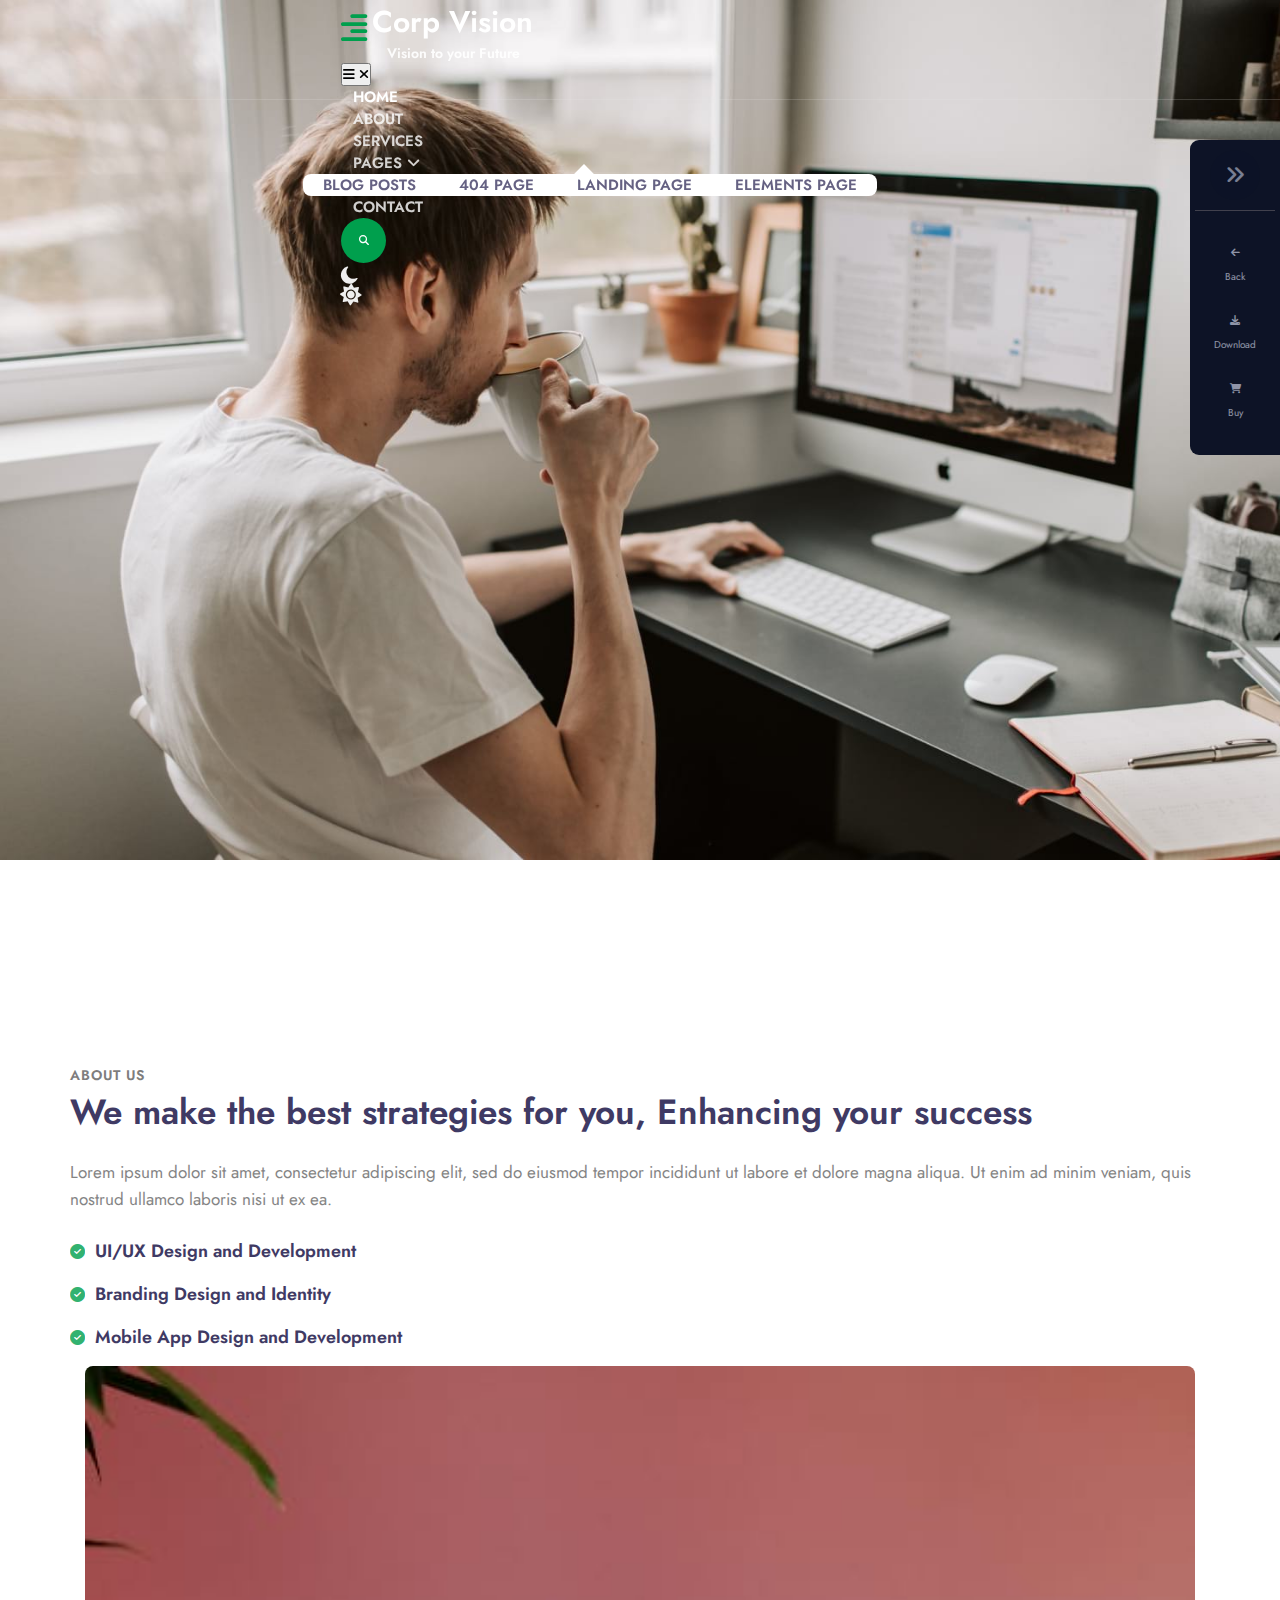
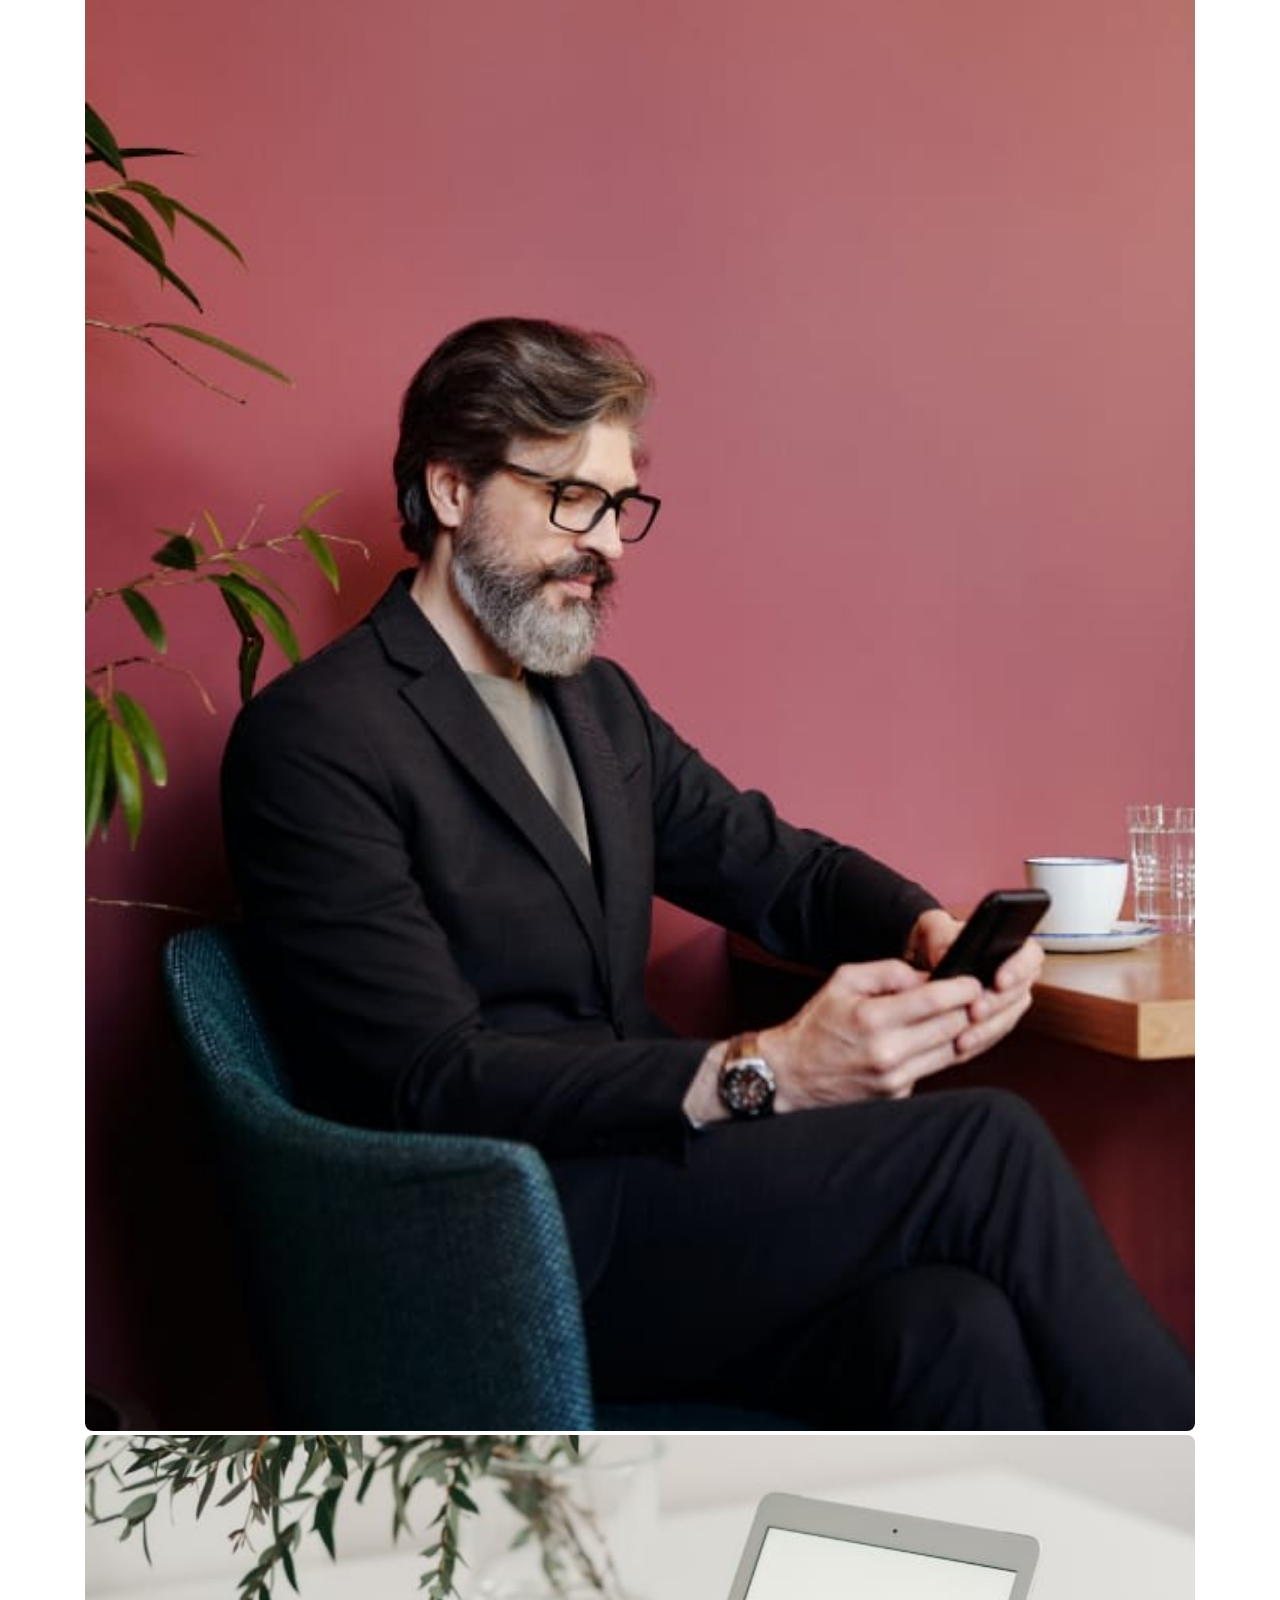
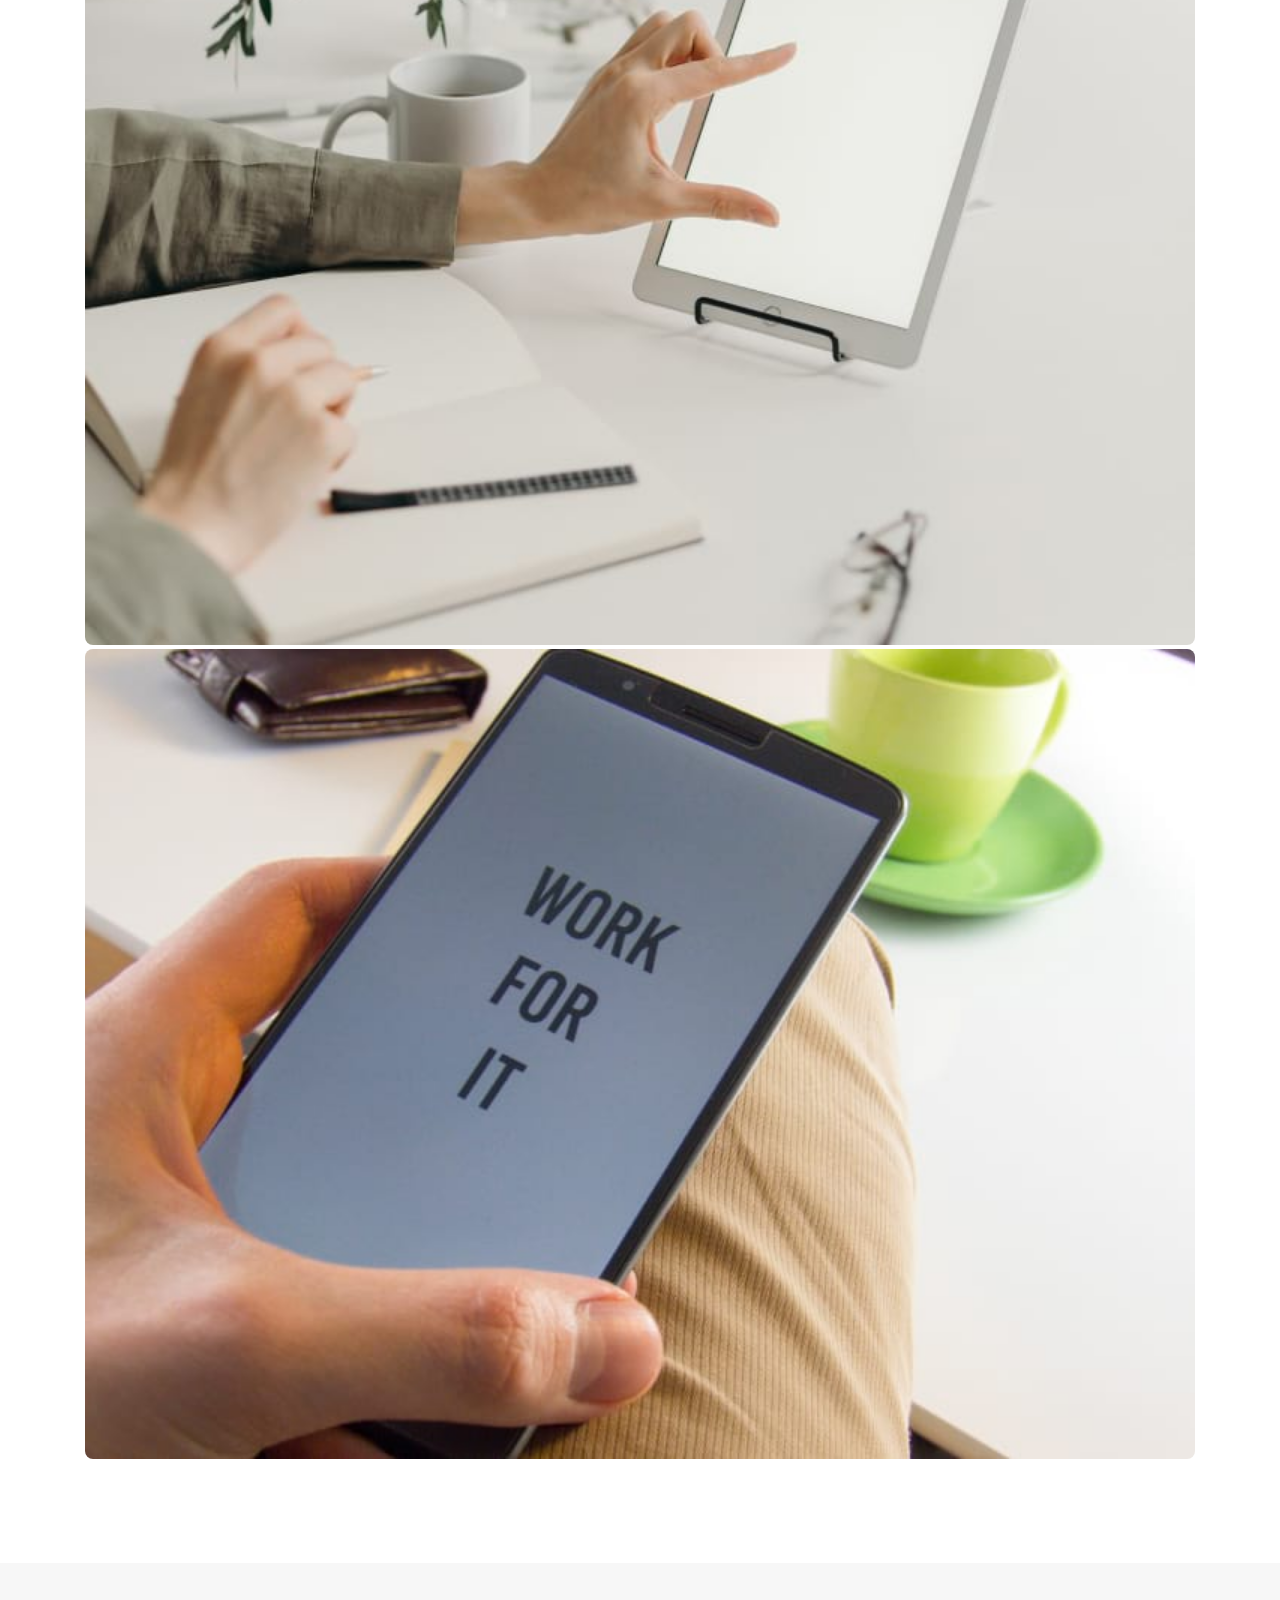
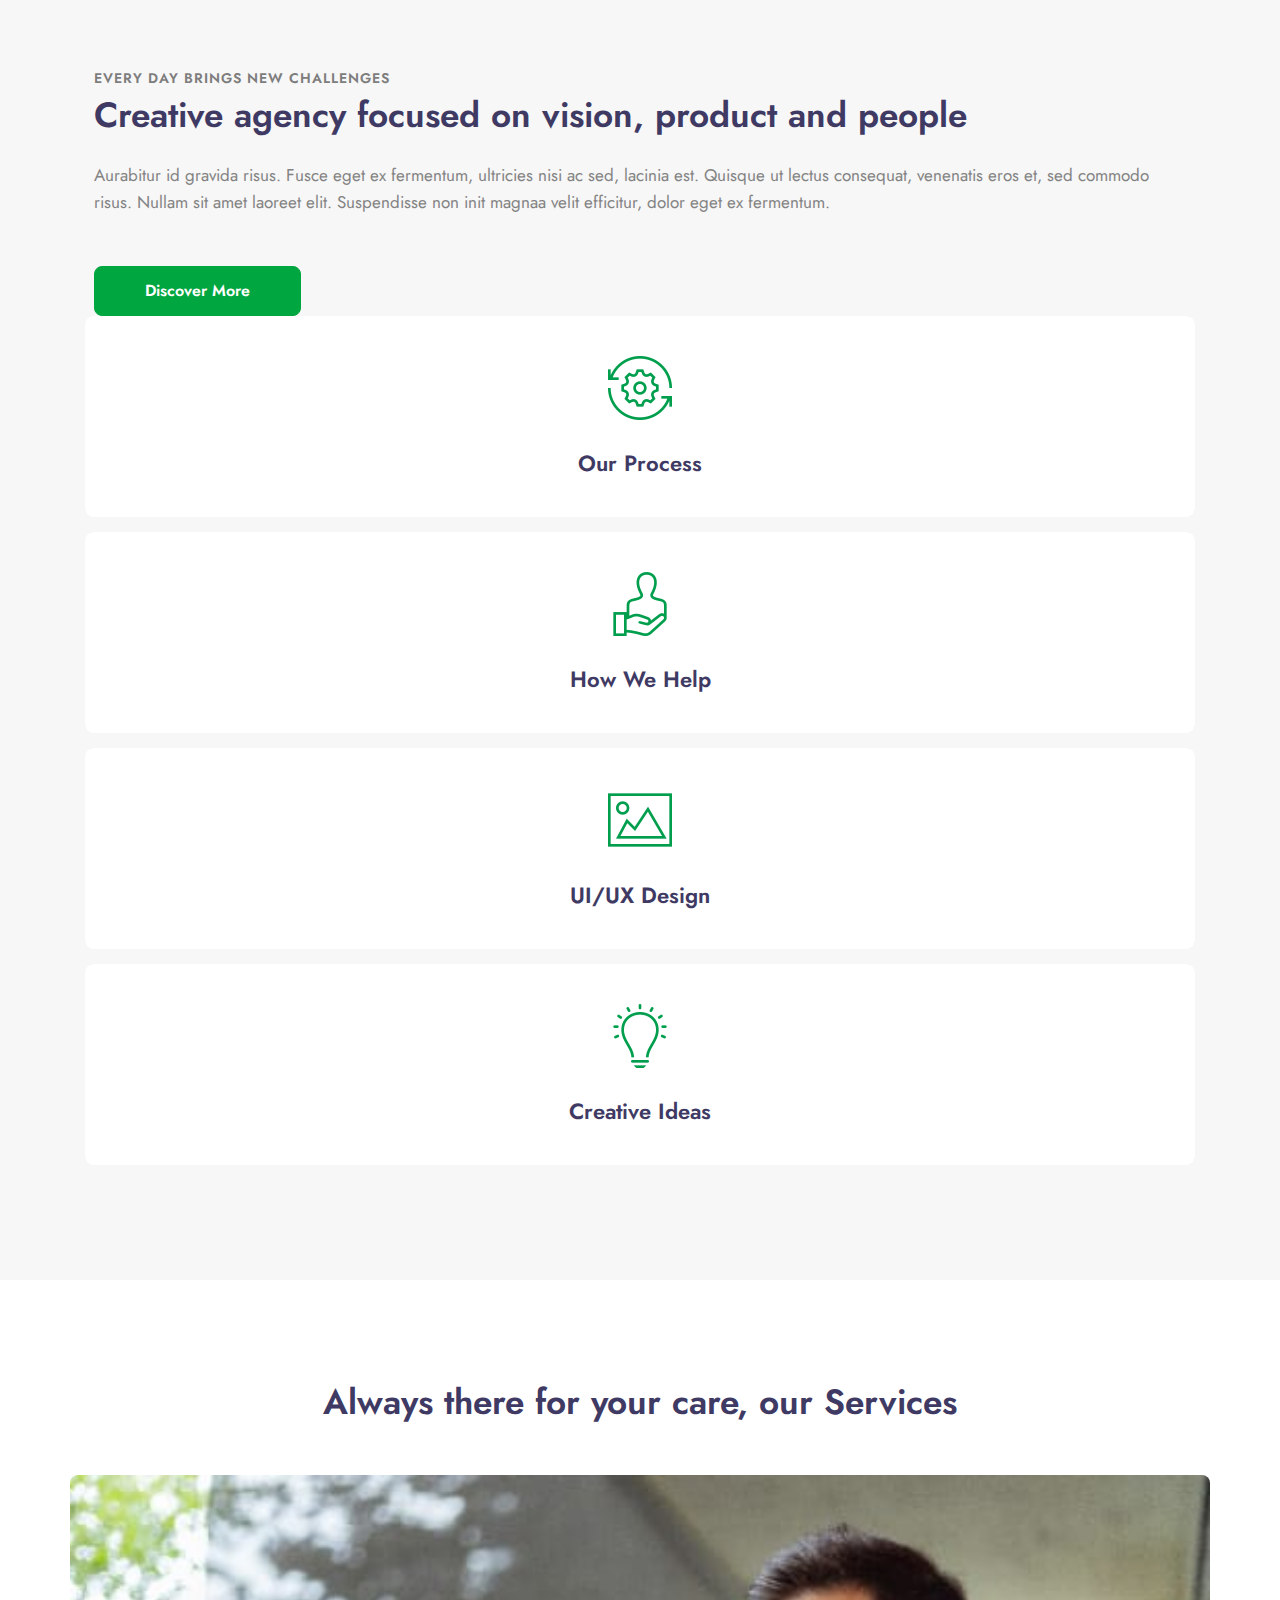
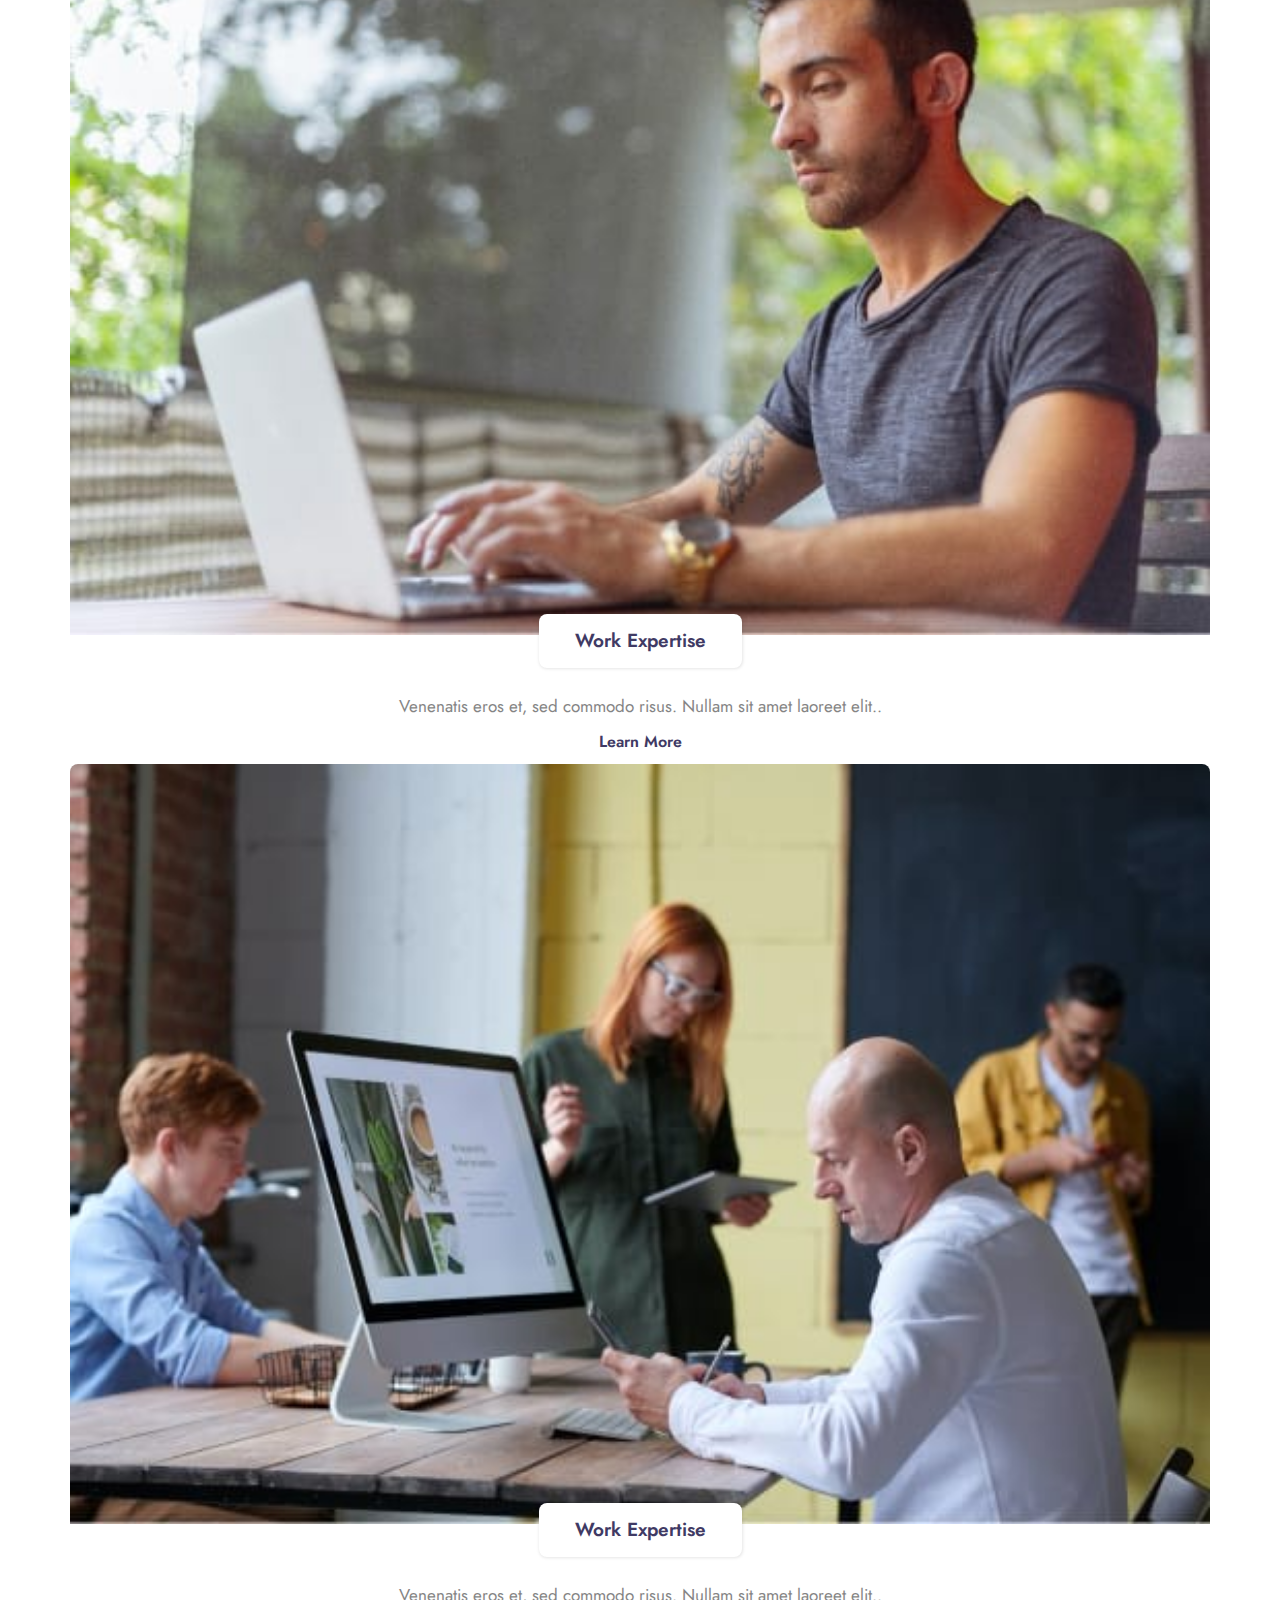
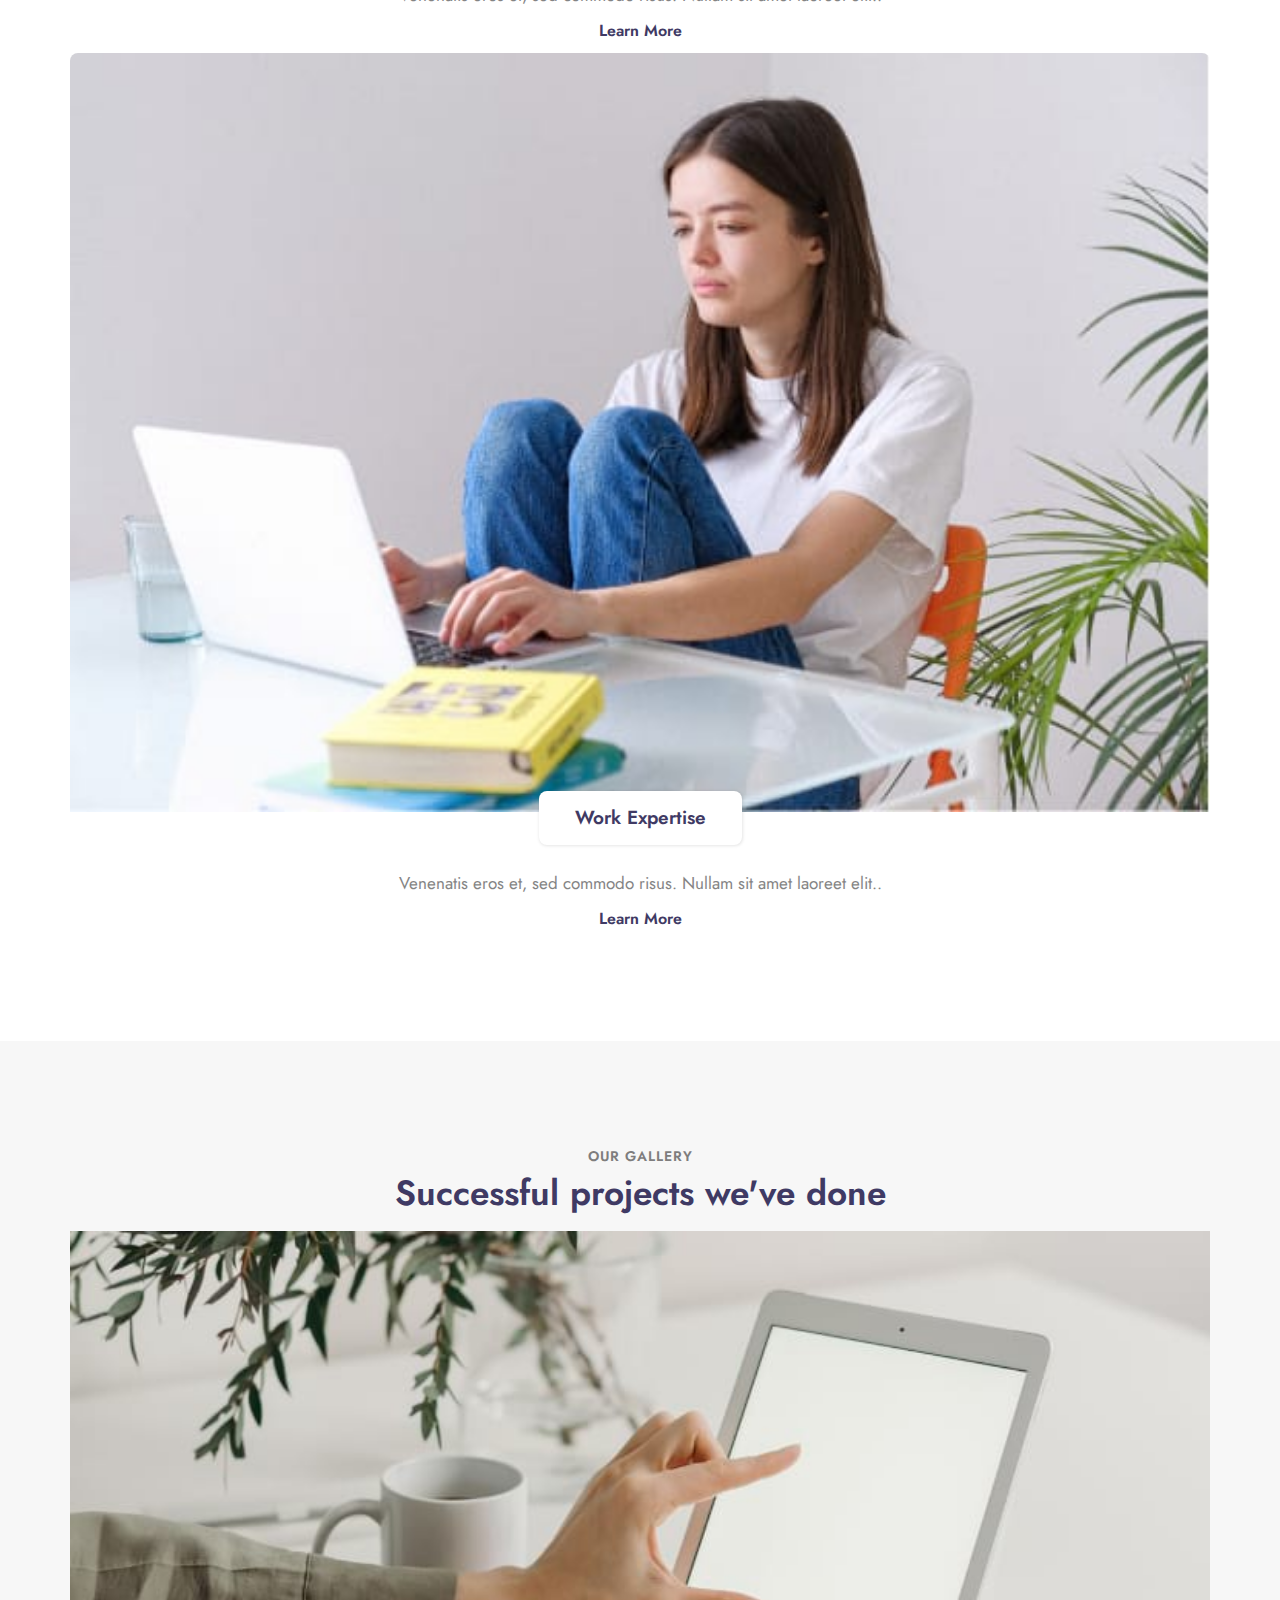
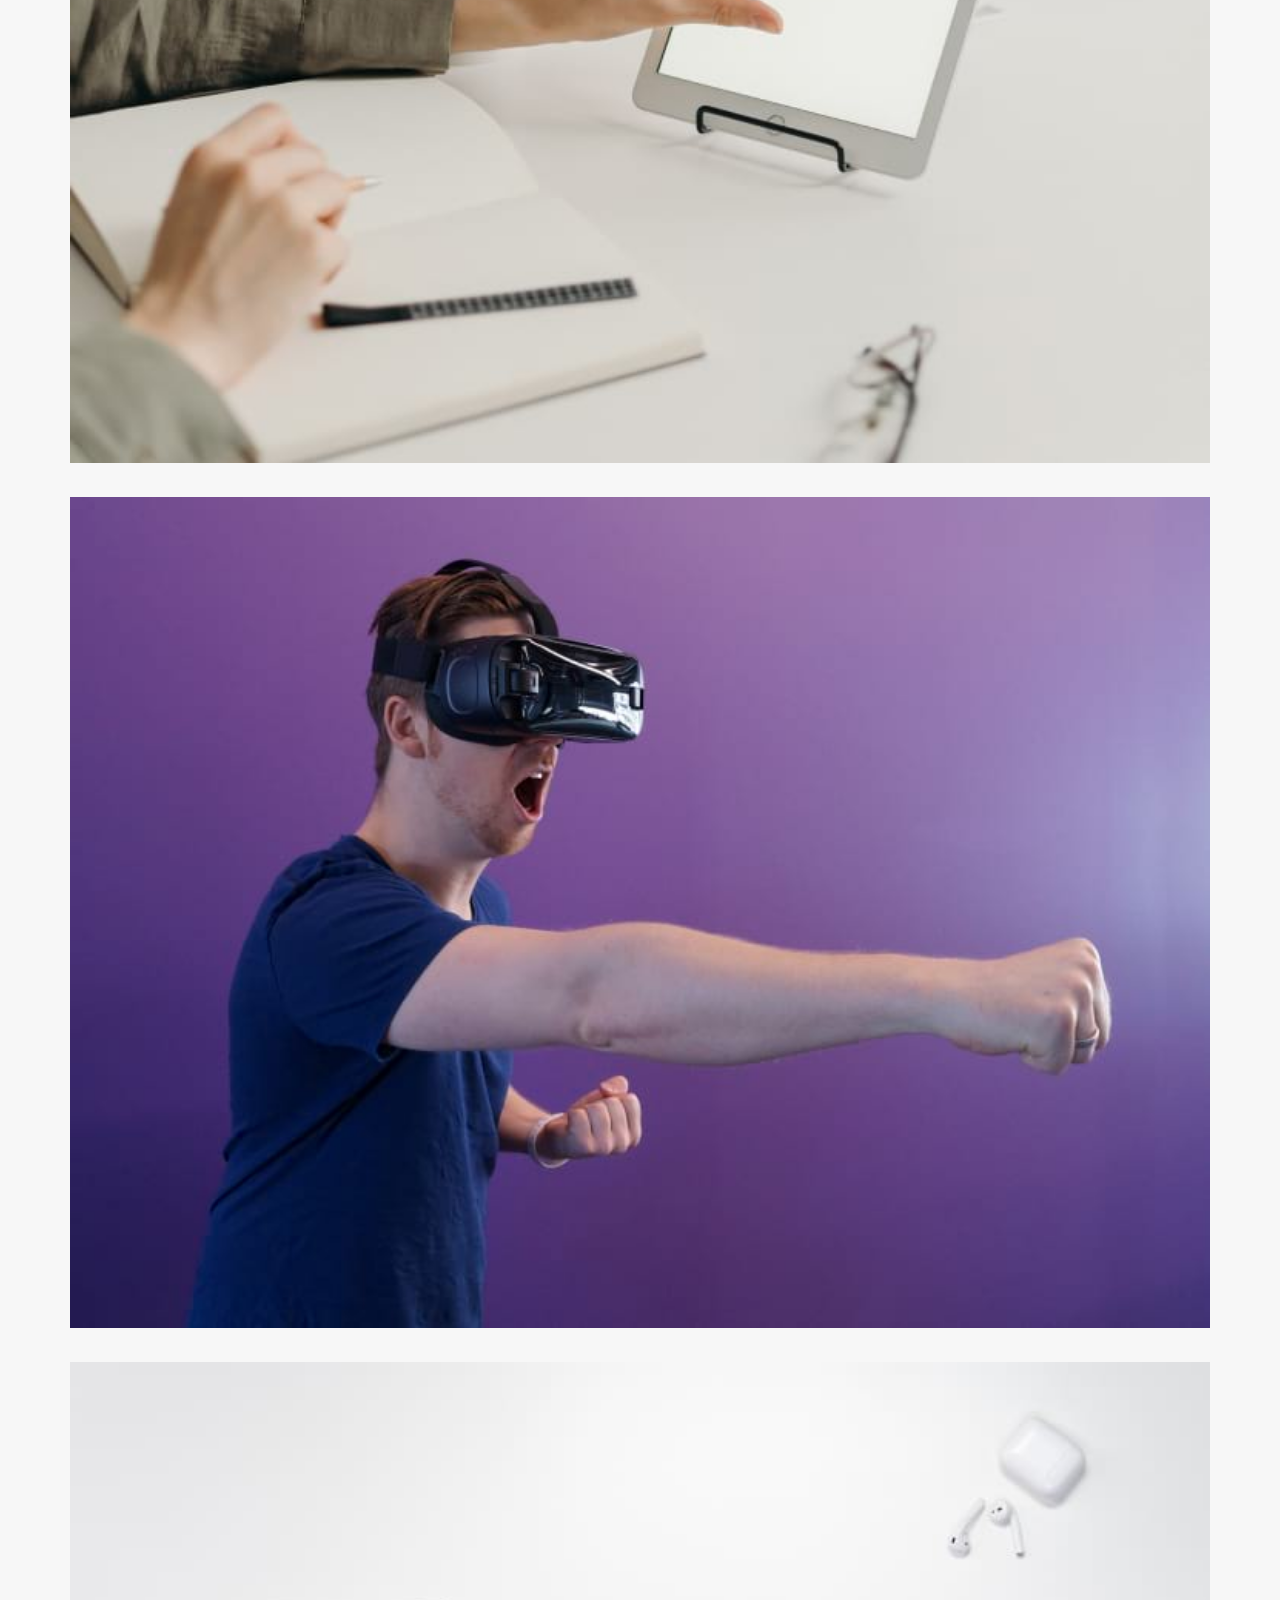
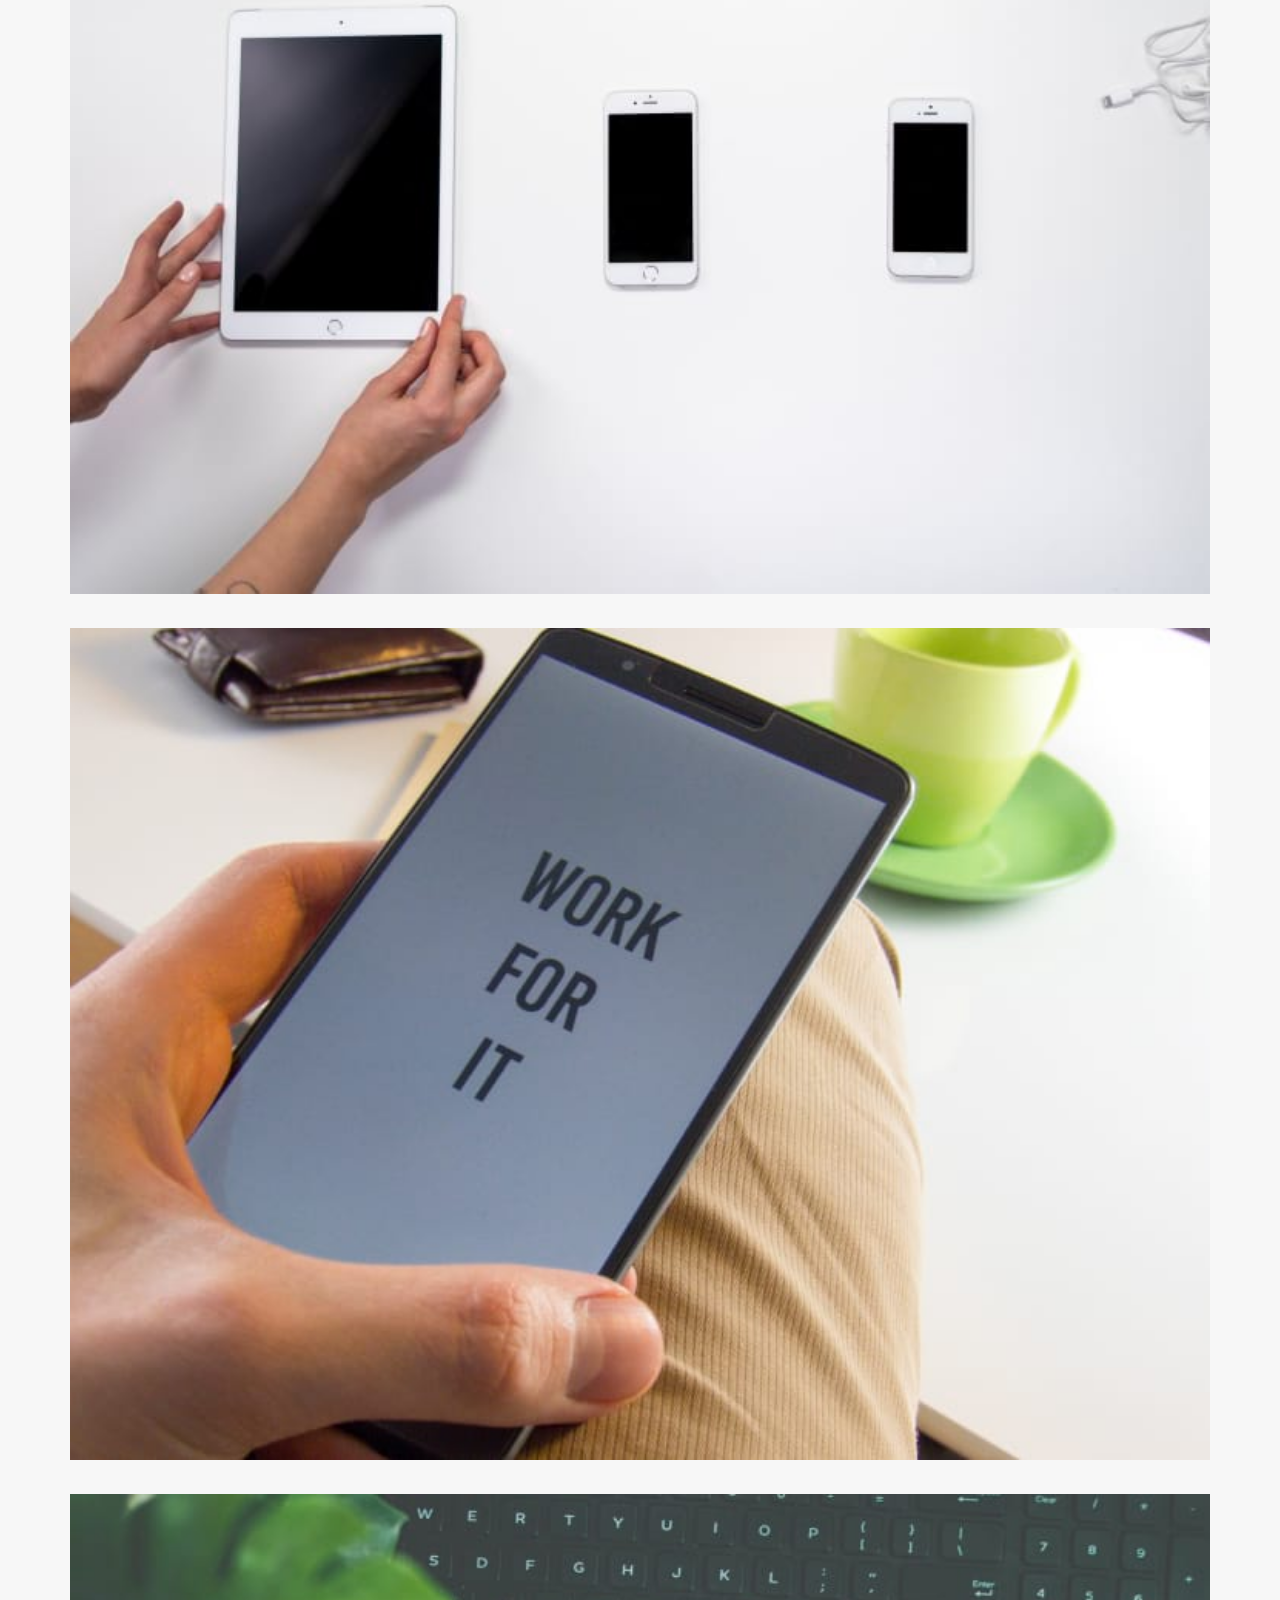
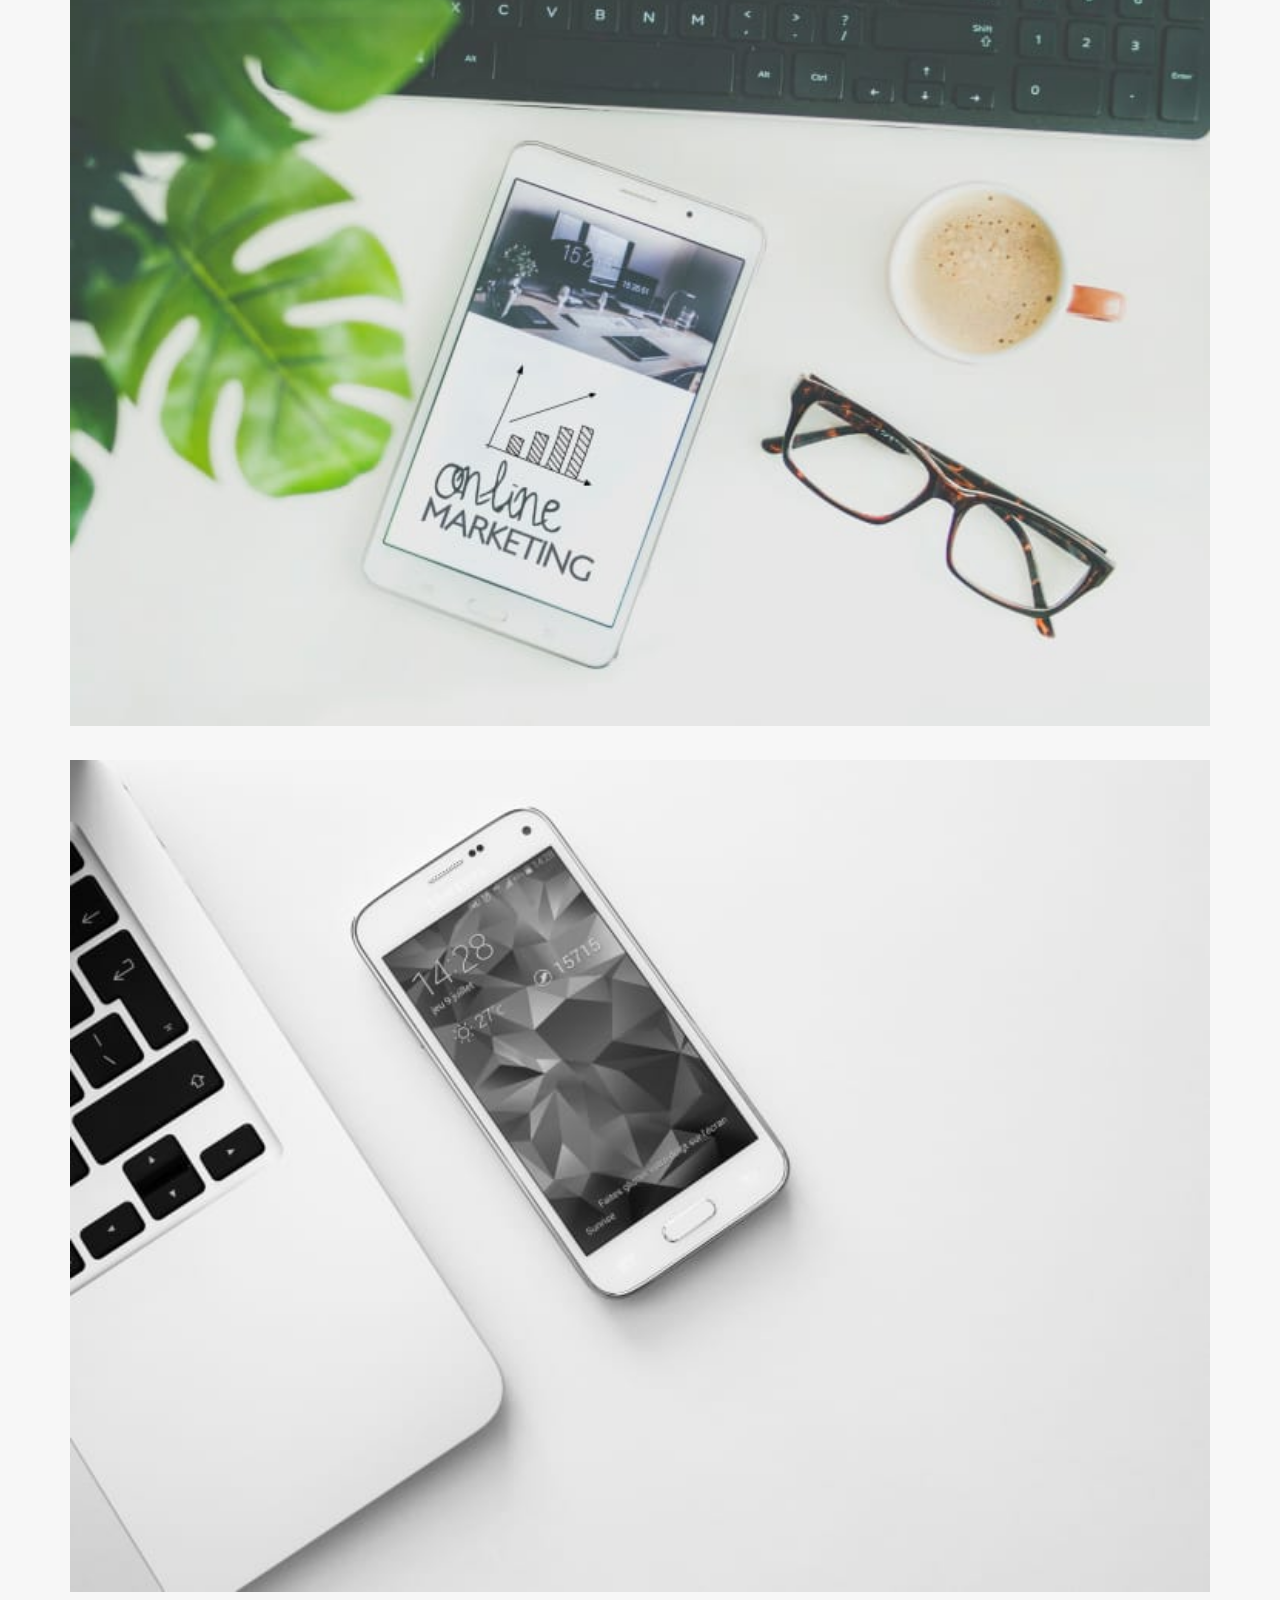
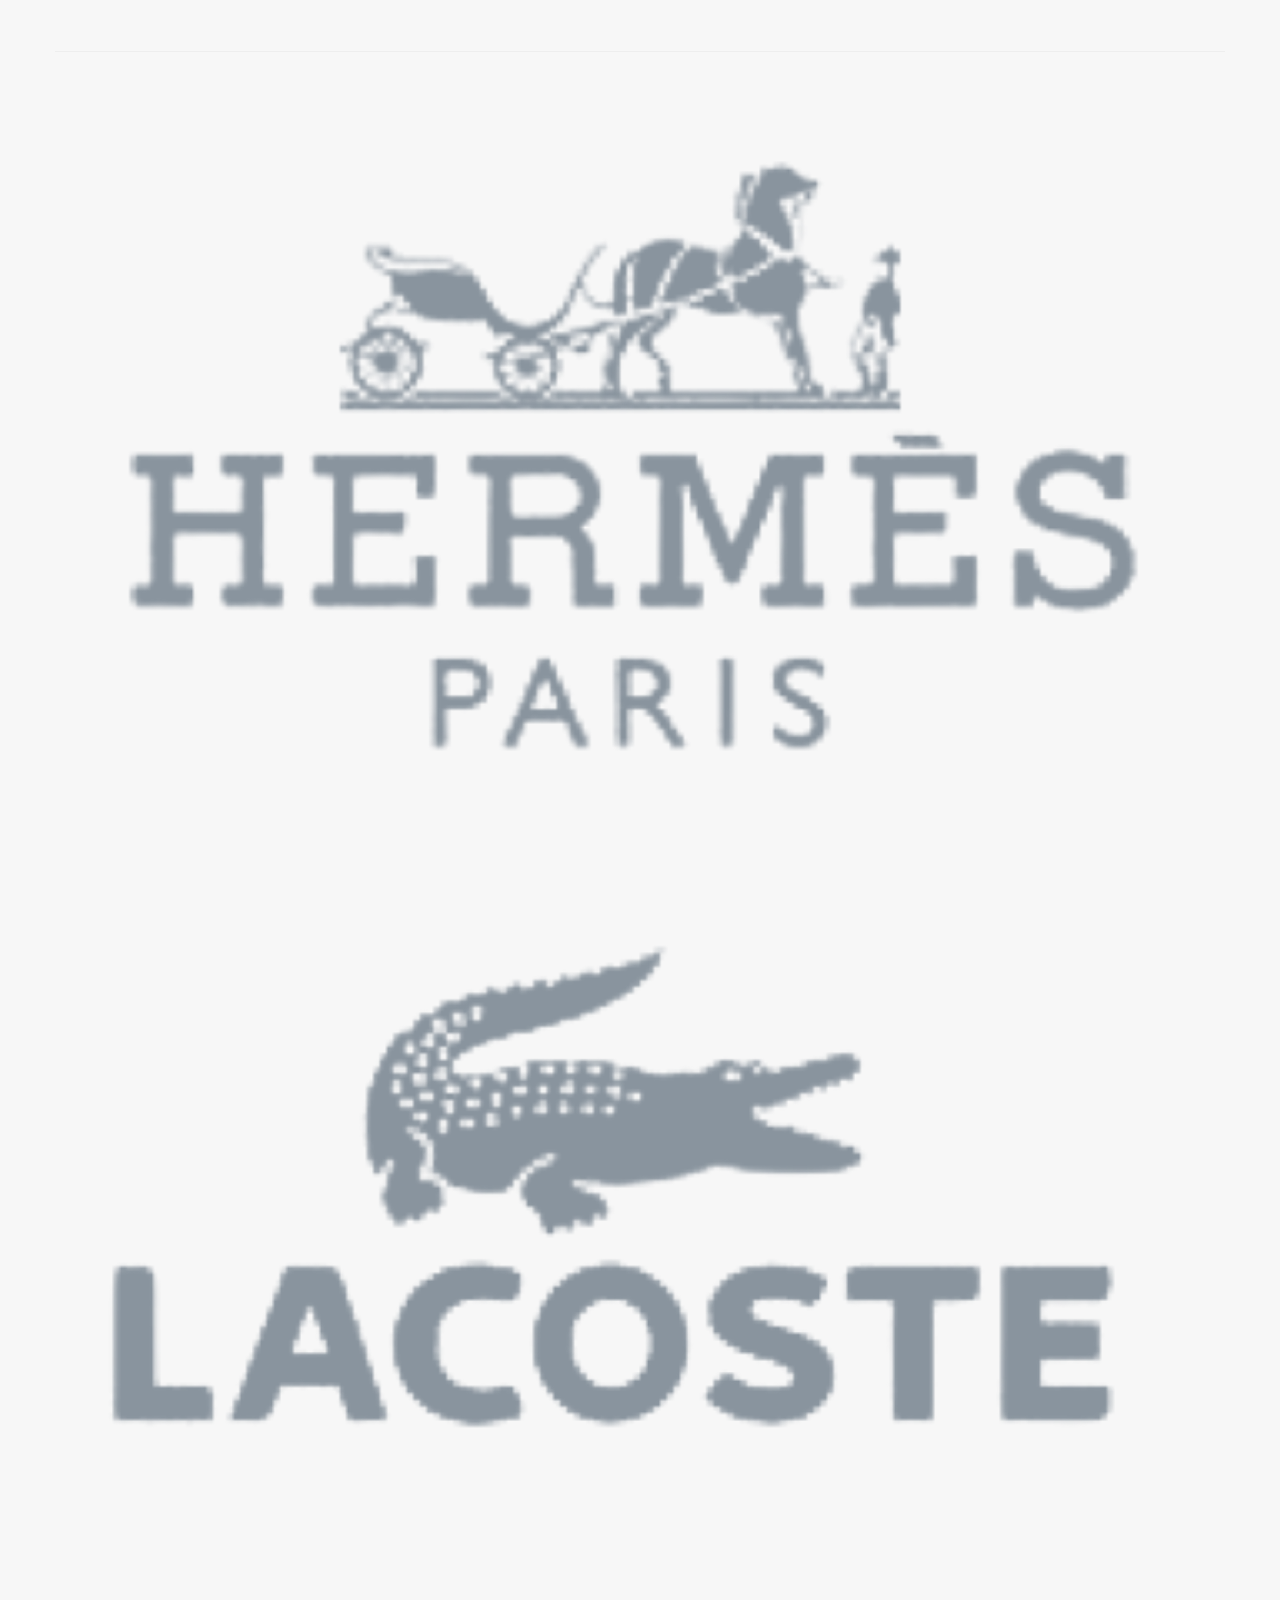
==== commit e9f8f86b: "vs.1.2" ====
--- a/home.html
+++ b/home.html
@@ -20,12 +20,155 @@
     <!-- .default.css -->
     <link rel="stylesheet"
         href="https://cdnjs.cloudflare.com/ajax/libs/OwlCarousel2/2.3.4/assets/owl.theme.default.min.css">
+
+        <!--headerandfooter css  -->
+        <link rel="stylesheet" href="./css/headerandfooter.css">
     <!-- main css -->
+    
     <link rel="stylesheet" href="./css/main.css">
 </head>
 
 <body>
-    <section class="carousel"></section>
+      <!-- SIDEBAR -->
+      <div id="toggle-right-sidebar" class="pull-right">
+        <i class="fa fa-angle-double-right"></i>
+      </div>
+      <div id="right-sidebar" class="right-sidebar-noti nav-collapse">
+        <div class="sidebar__container">
+          <div class="sidebar__content">
+            <div class="sidebar__btn">
+              <a href="#">
+                <div class="icon">
+                  <i class="fa fa-arrow-left"></i>
+                </div>
+                <span>Back</span>
+              </a>
+  
+              <a href="#">
+                <div class="icon">
+                  <i class="fa fa-download"></i>
+                </div>
+                <span>Download</span>
+              </a>
+  
+              <a href="#">
+                <div class="icon">
+                  <i class="fa fa-shopping-cart"></i>
+                </div>
+                <span>Buy</span>
+              </a>
+            </div>
+          </div>
+        </div>
+      </div>
+  
+      <!-- START: HEADER SECTION -->
+      <header id="site-header" class="header">
+        <div class="container">
+          <nav class="navbar navbar-expand-lg bg-transparent navbar-dark">
+            <!-- Brand -->
+            <h1>
+              <a class="navbar-brand" href="index.html">
+                <i class="fa fa-align-right"></i>Corp Vision
+                <span>Vision to your Future</span>
+              </a>
+            </h1>
+  
+            <!-- Toggler/collapsible Button -->
+            <button
+              id="btnTogglerIcon"
+              class="navbar-toggler"
+              type="button"
+              data-toggle="collapse"
+              data-target="#collapsibleNavbar"
+            >
+              <span class="navbar-toggler-icon fa icon-expand fa-bars"></span>
+              <span
+                class="navbar-toggler-icon fa icon-close fa-times d-none"
+              ></span>
+            </button>
+  
+            <!-- Navbar links -->
+            <div
+              class="navbar__content collapse navbar-collapse"
+              id="collapsibleNavbar"
+            >
+              <ul class="navbar-nav mx-lg-auto">
+                <li class="nav-item active">
+                  <a class="nav-link active" href="index.html">Home</a>
+                </li>
+                <li class="nav-item">
+                  <a class="nav-link" href="#">About</a>
+                </li>
+                <li class="nav-item">
+                  <a class="nav-link" href="#">Services</a>
+                </li>
+                <li class="nav-item dropdown">
+                  <a
+                    class="nav-link dropdown-toggle"
+                    id="navbardrop"
+                    data-toggle="dropdown"
+                    href="#"
+                    >Pages
+                    <i class="fa fa-angle-down"></i>
+                  </a>
+  
+                  <!-- pages submenu -->
+                  <div class="submenu dropdown-menu">
+                    <a class="dropdown-item" href="#">BLOG POSTS</a>
+                    <a class="dropdown-item" href="#">404 PAGE</a>
+                    <a class="dropdown-item" href="#">LANDING PAGE</a>
+                    <a class="dropdown-item" href="#">ELEMENTS PAGE</a>
+                  </div>
+                </li>
+                <li class="nav-item">
+                  <a class="nav-link" href="#">Contact</a>
+                </li>
+              </ul>
+  
+              <!-- Search button -->
+              <div class="header__search">
+                <div class="search__container mr-3">
+                  <div id="icon-search" class="btn-material">
+                    <i class="fa fa-search"></i>
+                  </div>
+                </div>
+  
+                <!-- Full screen form control -->
+                <i id="icon-close" class="icon-close fa fa-times"></i>
+                <form action="" method="GET" class="search-form">
+                  <input
+                    class="search-input"
+                    name="s"
+                    placeholder="Start Typing"
+                    type="text"
+                  />
+                </form>
+              </div>
+  
+              <!-- dark and light theme -->
+              <div
+                id="DarkAndLight"
+                class="DarkAndLight text-center mobile-position"
+              >
+                <nav class="navigation">
+                  <div class="theme-switch-wrapper d-flex align-items-center">
+                    <label for="checkbox" class="theme-switch">
+                      <input id="checkbox" type="checkbox" />
+                      <div id="mode-switch" class="mode mode-switch">
+                        <i class="fa fa-moon"></i>
+                        <i class="fa fa-sun d-none"></i>
+                      </div>
+                    </label>
+                  </div>
+                </nav>
+              </div>
+            </div>
+          </nav>
+        </div>
+      </header>
+      <!-- end header -->
+      <section class="carousel"></section>
 
     <!-- ABOUT -->
     <section class="about ps">
@@ -102,7 +245,7 @@
                 </div>
                 <div class=" features__right col-lg-6">
                     <div class="row">
-                        <div class="col-lg-6">
+                        <div class="col-lg-6 col-md-6">
                             <div class="item">
                                 <div class="icon">
                                     <img src="./img/icon1.png" alt="">
@@ -110,7 +253,7 @@
                                 <h4>Our Process</h4>
                             </div>
                         </div>
-                        <div class="col-lg-6">
+                        <div class="col-lg-6 col-md-6">
                             <div class="item">
                                 <div class="icon">
                                     <img src="./img/icon2.png" alt="">
@@ -118,7 +261,7 @@
                                 <h4>How We Help</h4>
                             </div>
                         </div>
-                        <div class="col-lg-6">
+                        <div class="col-lg-6 col-md-6">
                             <div class="item">
                                 <div class="icon">
                                     <img src="./img/icon3.png" alt="">
@@ -126,7 +269,7 @@
                                 <h4>UI/UX Design</h4>
                             </div>
                         </div>
-                        <div class="col-lg-6">
+                        <div class="col-lg-6 col-md-6">
                             <div class="item">
                                 <div class="icon">
                                     <img src="./img/icon4.png" alt="">
@@ -146,7 +289,7 @@
             <h3 class="title-big">Always there for your care, our Services</h3>
             <div class="content">
                 <div class="row">
-                    <div class="col-lg-4">
+                    <div class="col-12 col-lg-4 col-md-6">
                         <div class="item">
                             <img src="./img/s1.jpg" alt="">
                         </div>
@@ -156,7 +299,7 @@
                         </div>
                         <a class="info__btn" href="">Learn More</a>
                     </div>
-                    <div class="col-lg-4">
+                    <div class="col-12 col-lg-4 col-md-6">
                         <div class="item">
                             <img src="./img/s2.jpg" alt="">
                         </div>
@@ -166,7 +309,7 @@
                         </div>
                         <a class="info__btn" href="">Learn More</a>
                     </div>
-                    <div class="col-lg-4">
+                    <div class="col-12 col-lg-4 col-md-6">
                         <div class="item">
                             <img src="./img/s3.jpg" alt="">
                         </div>
@@ -190,7 +333,7 @@
                 <h3 class="title-big">Successful projects we've done </h3>
             </div>
             <div class="row">
-                <div class="col-lg-4">
+                <div class="col-12 col-lg-4 col-md-6">
                     <div class="item">
                         <div class="card">
                             <img src="./img/c1.jpg" alt="">
@@ -202,7 +345,7 @@
                         </div>
                     </div>
                 </div>
-                <div class="col-lg-4">
+                <div class="col-12 col-lg-4 col-md-6">
                     <div class="item">
                         <div class="card">
                             <img src="./img/c2.jpg" alt="">
@@ -214,7 +357,7 @@
                         </div>
                     </div>
                 </div>
-                <div class="col-lg-4">
+                <div class="col-12 col-lg-4 col-md-6">
                     <div class="item">
                         <div class="card">
                             <img src="./img/c3.jpg" alt="">
@@ -226,7 +369,7 @@
                         </div>
                     </div>
                 </div>
-                <div class="col-lg-4">
+                <div class="col-12 col-lg-4 col-md-6">
                     <div class="item">
                         <div class="card">
                             <img src="./img/c4.jpg" alt="">
@@ -238,7 +381,7 @@
                         </div>
                     </div>
                 </div>
-                <div class="col-lg-4">
+                <div class="col-12 col-lg-4 col-md-6">
                     <div class="item">
                         <div class="card">
                             <img src="./img/c5.jpg" alt="">
@@ -250,7 +393,7 @@
                         </div>
                     </div>
                 </div>
-                <div class="col-lg-4">
+                <div class="col-12 col-lg-4 col-md-6">
                     <div class="item">
                         <div class="card">
                             <img src="./img/c6.jpg" alt="">
@@ -265,19 +408,19 @@
 
             </div>
             <div class="row company-logo">
-                <div class="col-lg-2">
+                <div class="col-4 col-lg-2 col-md-3">
                     <img src="./img/brand1.png" alt="">
                 </div>
-                <div class="col-lg-2">
+                <div class="col-4 col-lg-2 col-md-3">
                     <img src="./img/brand6.png" alt="">
                 </div>
-                <div class="col-lg-2">
+                <div class="col-4 col-lg-2 col-md-3">
                     <img src="./img/brand3.png" alt="">
                 </div>
-                <div class="col-lg-2">
+                <div class="col-4 col-lg-2 col-md-3">
                     <img src="./img/brand4.png" alt="">
                 </div>
-                <div class="col-lg-2">
+                <div class="col-4 col-lg-2 col-md-3">
                     <img src="./img/brand5.png" alt="">
                 </div>
             </div>
@@ -419,7 +562,7 @@
             </div>
             <div class="content">
                 <div class="row">
-                    <div class="col-lg-4">
+                    <div class="col-12 col-lg-4 col-md-6">
                         <div class="item">
                             <div class="card-top">
                                 <img src="./img/blog1.jpg" alt="">
@@ -444,7 +587,7 @@
                             </div>
                         </div>
                     </div>
-                    <div class="col-lg-4">
+                    <div class="col-12 col-lg-4 col-md-6">
                         <div class="item">
                             <div class="card-top">
                                 <img src="./img/blog2.jpg" alt="">
@@ -470,7 +613,7 @@
                             </div>
                         </div>
                     </div>
-                    <div class="col-lg-4">
+                    <div class="col-12 col-lg-4 col-md-6">
                         <div class="item">
                             <div class="card-top">
                                 <img src="./img/blog3.jpg" alt="">
--- a/css/headerandfooter.css
+++ b/css/headerandfooter.css
@@ -0,0 +1,443 @@
+* {
+	margin: 0;
+	padding: 0;
+	box-sizing: border-box;
+}
+
+:root {
+	--primary-color: #009f4d;
+	--text-color: #666666;
+	--white-color: #ffffff;
+	--bg-color: #ffffff;
+	--section-bg-color: #f8f9fa;
+	--heading-color: #3f3a64;
+	--small-heading-color: #7e7d7d;
+	--border-color: transparent;
+	--border-light-color: #eee;
+	--border-radius: 8px;
+	--dropdown-color: #ffffff;
+	--layer: rgba(29, 42, 55, 0.7);
+}
+
+
+.pull-right {
+	float: right;
+	position: fixed;
+	right: 0px;
+	top: 150px;
+	width: 90px;
+	z-index: 99999;
+	text-align: center;
+}
+
+.pull-right i {
+	background: #0d1326;
+	width: 50px;
+	height: 50px;
+	line-height: 50px;
+	text-align: center;
+	color: #e6ebff;
+	border-radius: 50px;
+	font-size: 20px;
+	cursor: pointer;
+	opacity: 0.5;
+}
+/* End show/hide button */
+
+#right-sidebar {
+	width: 90px;
+	position: fixed;
+	z-index: 1000;
+	top: 0;
+	right: 0;
+	margin-top: 140px;
+	transition: all 0.5 ease-in-out;
+	overflow-y: auto;
+}
+
+.sidebar__content {
+	position: relative;
+	top: 0;
+	right: 0;
+	bottom: 0;
+	z-index: 9999;
+	padding: 40px 5px 10px;
+	padding-top: 70px;
+	background: #0d1326;
+	border-top-left-radius: 9px;
+	border-bottom-left-radius: 9px;
+}
+
+.sidebar__content .sidebar__btn {
+	border-top: 1px solid #41414d;
+	padding-top: 30px;
+}
+
+.sidebar__content .sidebar__btn a {
+	display: block;
+	color: #e6ebff;
+	text-decoration: none;
+	line-height: 24px;
+	opacity: 0.6;
+	margin-bottom: 20px;
+	text-align: center;
+}
+
+/* hide sidebar */
+.hide-sidebar {
+	margin-right: -300px !important;
+}
+
+/* HEADER CSS */
+
+.header {
+	height: 100px;
+	display: grid;
+	align-items: center;
+	z-index: 9;
+	border-bottom: 1px solid rgba(231, 231, 231, 0.18);
+	transition: all 0.4s ease 0s;
+
+	/* fixed header on top website */
+	position: fixed;
+	top: 0;
+	right: 0;
+	left: 0;
+}
+
+.header.active {
+	background: rgba(0, 0, 0, 0.7);
+}
+
+.header .navbar {
+	padding: 0;
+	justify-content: space-between;
+}
+
+.header .navbar h1 {
+	margin: 0;
+	padding: 0;
+}
+
+.navbar .navbar-brand {
+	position: relative;
+	margin: 0;
+	padding: 0;
+	font-size: 30px;
+	font-weight: 600;
+	color: #ffffff;
+}
+
+.navbar .navbar-brand i {
+	color: var(--primary-color);
+	margin-right: 5px;
+	vertical-align: bottom;
+}
+
+.navbar .navbar-brand span {
+	display: block;
+	font-size: 14px;
+	font-weight: 600;
+	padding-left: 46px;
+	opacity: 0.9;
+}
+
+.navbar__content ul li.nav-item {
+	padding: 0 12px;
+	position: relative;
+	transition: all 0.5s ease;
+}
+
+.navbar__content ul li.nav-item a {
+	color: var(--white-color) !important;
+	opacity: 0.8;
+	padding: 14px 0 10px !important;
+	text-transform: uppercase;
+	font-size: 15px;
+	font-weight: 600;
+	transition: all 0.5s ease;
+}
+
+.navbar__content ul li.nav-item a.active {
+	opacity: 1;
+}
+
+.navbar__content .search__container {
+	cursor: pointer;
+}
+
+.navbar__content .search__container .btn-material {
+	line-height: 45px;
+	width: 45px;
+	height: 45px;
+	text-align: center;
+	border-radius: 100%;
+	background: var(--primary-color);
+	transform-origin: 50%;
+	transition: all 0.7s cubic-bezier(0.4, 0, 0.2, 1);
+}
+
+.navbar__content .search__container .btn-material i {
+	color: var(--white-color);
+	transition: opacity 0.3s ease-in-out;
+}
+
+/* submenu dropdown */
+.dropdown-toggle::after {
+	content: none;
+}
+
+.submenu {
+	transform: translateX(-50px);
+	background: var(--bg-color);
+	border: 1px solid var(--border-color-light);
+	border-radius: var(--border-radius);
+}
+
+.submenu::before {
+	content: "";
+	width: 14px;
+	height: 14px;
+	background: var(--bg-color);
+	border: 1px solid var(--border-color-light);
+	display: block;
+	border-right: none;
+	border-bottom: none;
+	transform: translateX(-50%) rotateZ(45deg);
+	position: absolute;
+	top: -7px;
+	left: 49%;
+	z-index: 1001;
+}
+
+.navbar__content .submenu a.dropdown-item {
+	font-size: 15px;
+	color: var(--heading-color) !important;
+	background: none;
+	opacity: 0.8;
+	font-weight: 600;
+	padding: 6px 20px !important;
+	text-transform: uppercase;
+}
+/* end submenu dropdown */
+
+.navbar-dark .navbar-toggler-icon {
+	background-image: none;
+}
+
+/* Search form */
+.header__search .icon-close {
+	position: absolute;
+	color: #fff;
+	cursor: pointer;
+	font-size: 70px;
+	opacity: 0;
+	transition: all 0.3s ease-in-out;
+}
+
+body.search-active .header__search .icon-close {
+	opacity: 1;
+	transform: rotate(-90deg);
+}
+
+.header__search .search-form {
+	height: 80px;
+	position: absolute;
+	top: 50%;
+	left: 50px;
+	margin-top: -40px;
+	pointer-events: none;
+	opacity: 0;
+	transform: translate(40px, 0);
+	transition: all 0.3s ease-in-out;
+	width: 88%;
+}
+
+body.search-active .header__search .search-form {
+	opacity: 1;
+	transform: none;
+	pointer-events: all;
+}
+
+.header__search .search-form .search-input {
+	color: #fff !important;
+	font-size: 54px;
+	border: 0;
+	background: transparent;
+	-webkit-appearance: none;
+	box-sizing: border-box;
+	outline: 0;
+	font-weight: 200;
+	height: 100vh;
+	width: 100%;
+}
+
+.header__search .search-form .search-input::placeholder {
+	color: #fff !important;
+}
+
+body.search-active .header__search .search__container .btn-material {
+	transform: scale(70);
+}
+
+body.search-active .header__search .search__container .btn-material i {
+	opacity: 0;
+}
+/* end Search form */
+
+.theme-switch {
+	display: inline-block;
+	position: relative;
+	margin: 0;
+}
+
+.theme-switch input {
+	display: none;
+}
+
+.navbar__content .DarkAndLight .mode {
+	width: 24px;
+	height: 24px;
+	padding: 1px 0;
+	cursor: pointer;
+}
+
+.navbar__content .DarkAndLight .mode i {
+	display: block;
+	color: #eeeeee;
+	font-size: 20px;
+	transform: rotate(-20deg);
+}
+
+
+footer {
+	background-color: #151421;
+}
+footer .footer__subscribe {
+	background: url("./../img/map.png");
+	background-repeat: no-repeat;
+	background-position: center;
+	background-size: contain;
+	border-bottom: 1px solid rgba(249, 249, 249, 0.1);
+}
+footer .subscribe {
+	max-width: 700px;
+}
+footer .subscribe .title h3.title__large {
+	color: var(--white-color);
+}
+footer .subscribe .title p {
+	color: #eee;
+	font-size: 17px;
+}
+footer .subscribe .subscribe__form {
+	border-radius: 3px var(--border-radius) var(--border-radius) 3px;
+	max-width: 550px;
+	overflow: hidden;
+}
+.subscribe__form .input__line {
+	border: 1px solid rgba(255, 255, 255, 0.15);
+	overflow: hidden;
+	display: grid;
+	grid-template-columns: auto 1fr auto;
+	align-items: center;
+}
+.subscribe__form .input__line input,
+.subscribe__form .input__line i {
+	background-color: rgba(0, 0, 0, 0.25);
+	border: none;
+	font-size: 16px;
+	line-height: 28px;
+	overflow: hidden;
+}
+.subscribe__form .input__line input {
+	padding: 14px 20px;
+	border-left: 1px solid rgba(255, 255, 255, 0.15);
+}
+
+.subscribe__form .input__line input.subscribe__button {
+	background-color: #00a63f;
+	border: 1px solid #00a63f;
+	color: var(--white-color);
+	font-weight: 600;
+	transition: all 0.5s;
+}
+.subscribe__form .input__line input.subscribe__button:hover {
+	background-color: #008030;
+	border-color: #008030;
+}
+.subscribe__form .input__line i {
+	text-align: center;
+	padding: 14px 15px;
+	font-size: 16px;
+	color: #999;
+}
+footer p {
+	font-size: 18px;
+	line-height: 28px;
+	color: #97a1a9;
+}
+.footer__logo i {
+	margin-right: 15px;
+	height: 30px;
+	width: 30px;
+	font-weight: 600;
+	font-size: 30px;
+	color: var(--primary-color);
+}
+.footer__logo .logo__text h3 {
+	
+	color: var(--white-color);
+	font-size: 30px;
+	line-height: 28px;
+	font-weight: 600;
+}
+
+.footer__logo a:hover{
+	text-decoration: none;
+}
+.footer__logo .logo__text p {
+	color: var(--white-color);
+	font-size: 14px;
+	font-weight: 600;
+	opacity: 0.9;
+}
+.footer__social .social__list li a {
+	margin-right: 15px;
+	font-size: 16px;
+	line-height: 28px;
+	transition: 0.3s;
+	color: #97a1a9;
+	opacity: 0.6;
+}
+.footer__social .social__list li a:hover {
+	color: var(--white-color);
+	opacity: 1;
+}
+.footer__content .link__title {
+	font-size: 22px;
+	line-height: 28px;
+	margin-bottom: 25px;
+	font-weight: 400;
+	color: var(--white-color);
+	text-transform: uppercase;
+	letter-spacing: 0.5px;
+}
+.footer__content .footer__link:hover {
+	color: var(--white-color);
+}
+footer .footer__copyright {
+	border-top: 1px solid rgba(249, 249, 249, 0.1);
+}
+footer .footer__copyright p {
+	color: #7f8a94;
+	font-size: 17px;
+	letter-spacing: 0.5px;
+	opacity: 1;
+}
+footer .footer__copyright p a {
+	color: var(--primary-color);
+	font-size: 18px;
+	opacity: 0.8;
+}
+
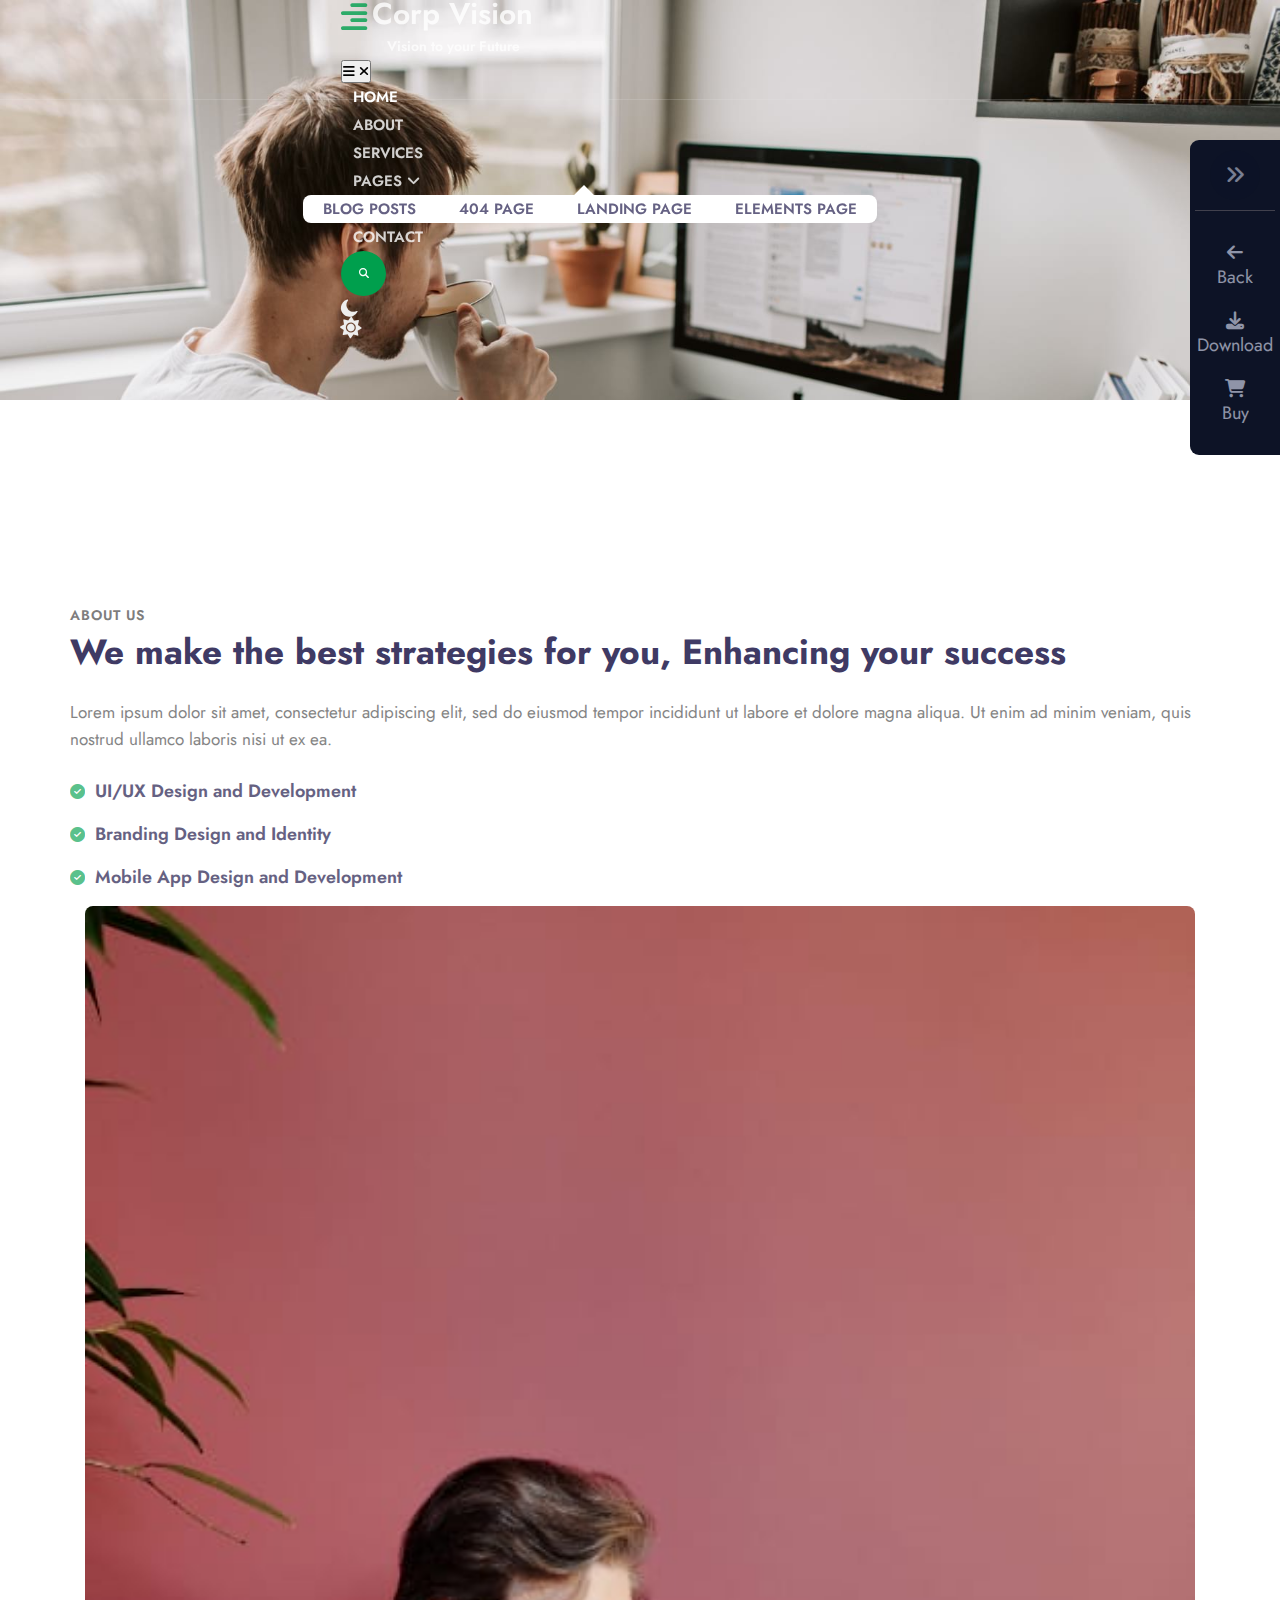
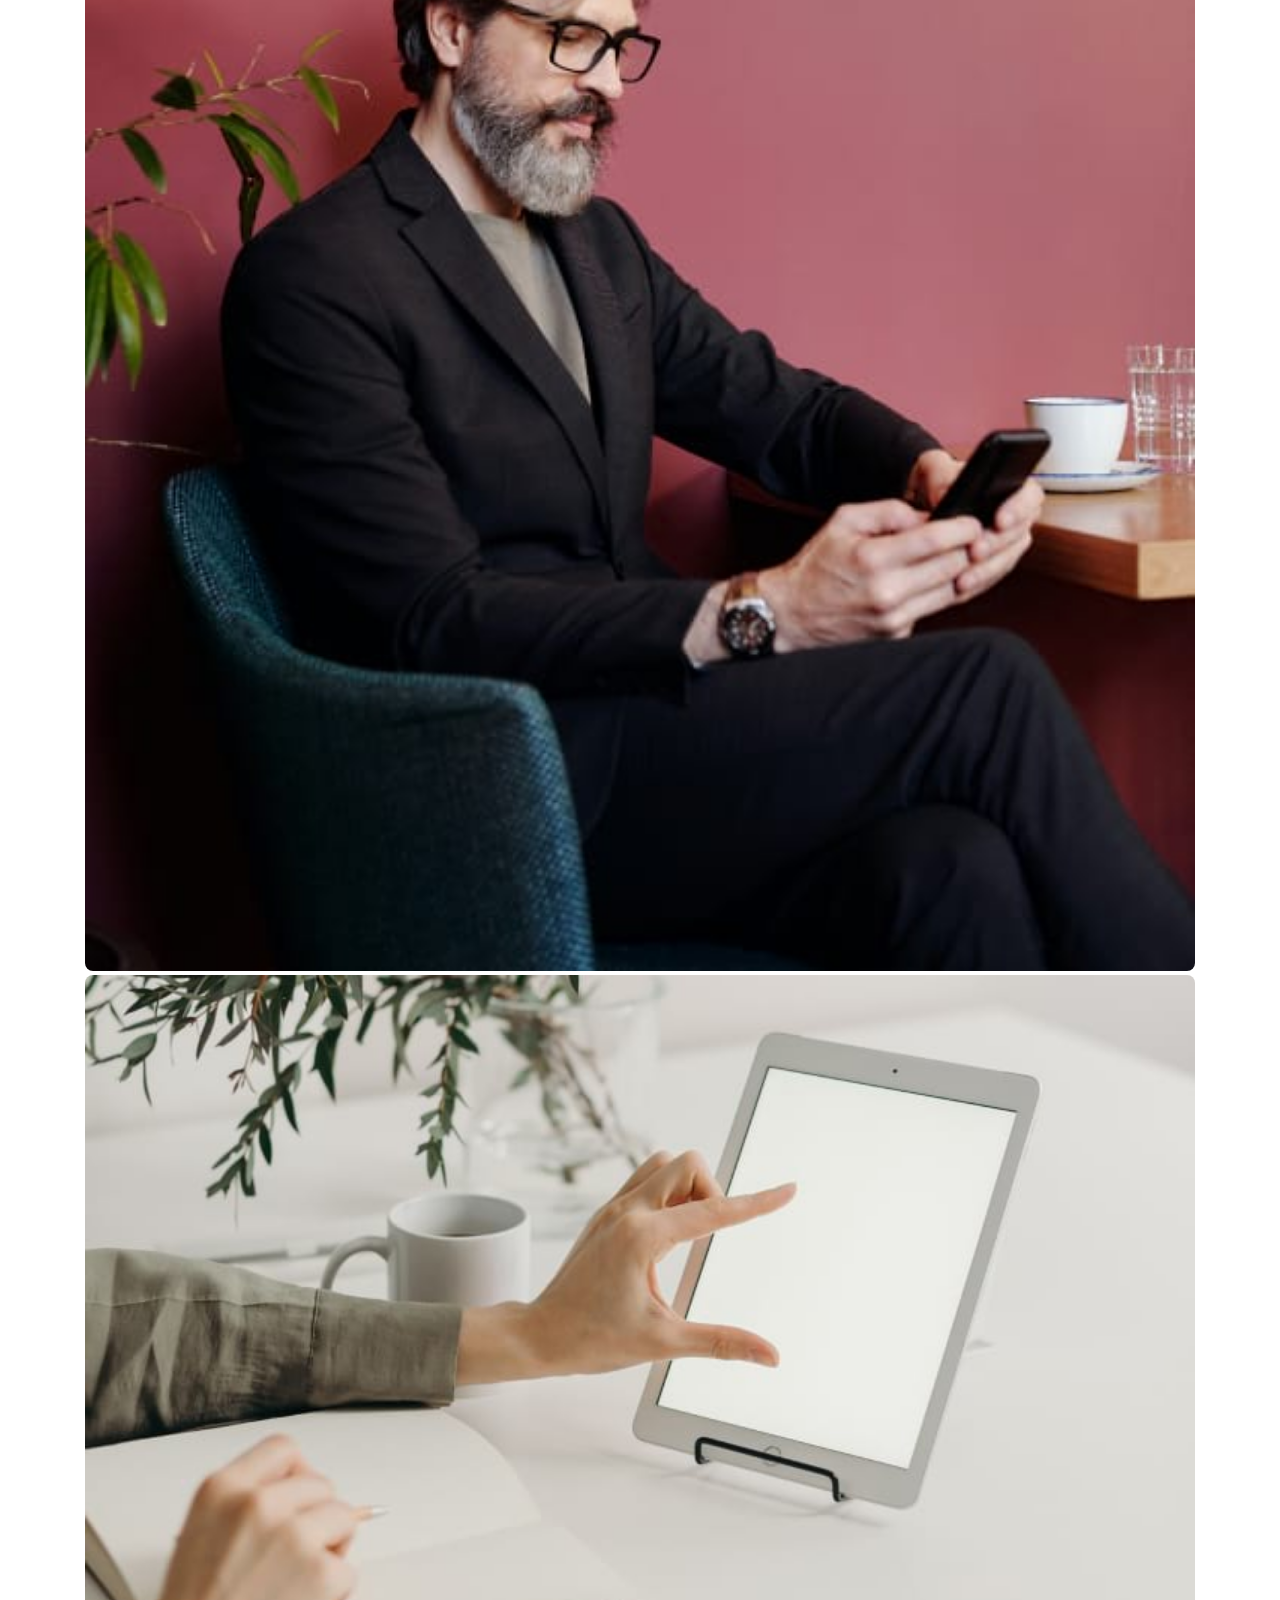
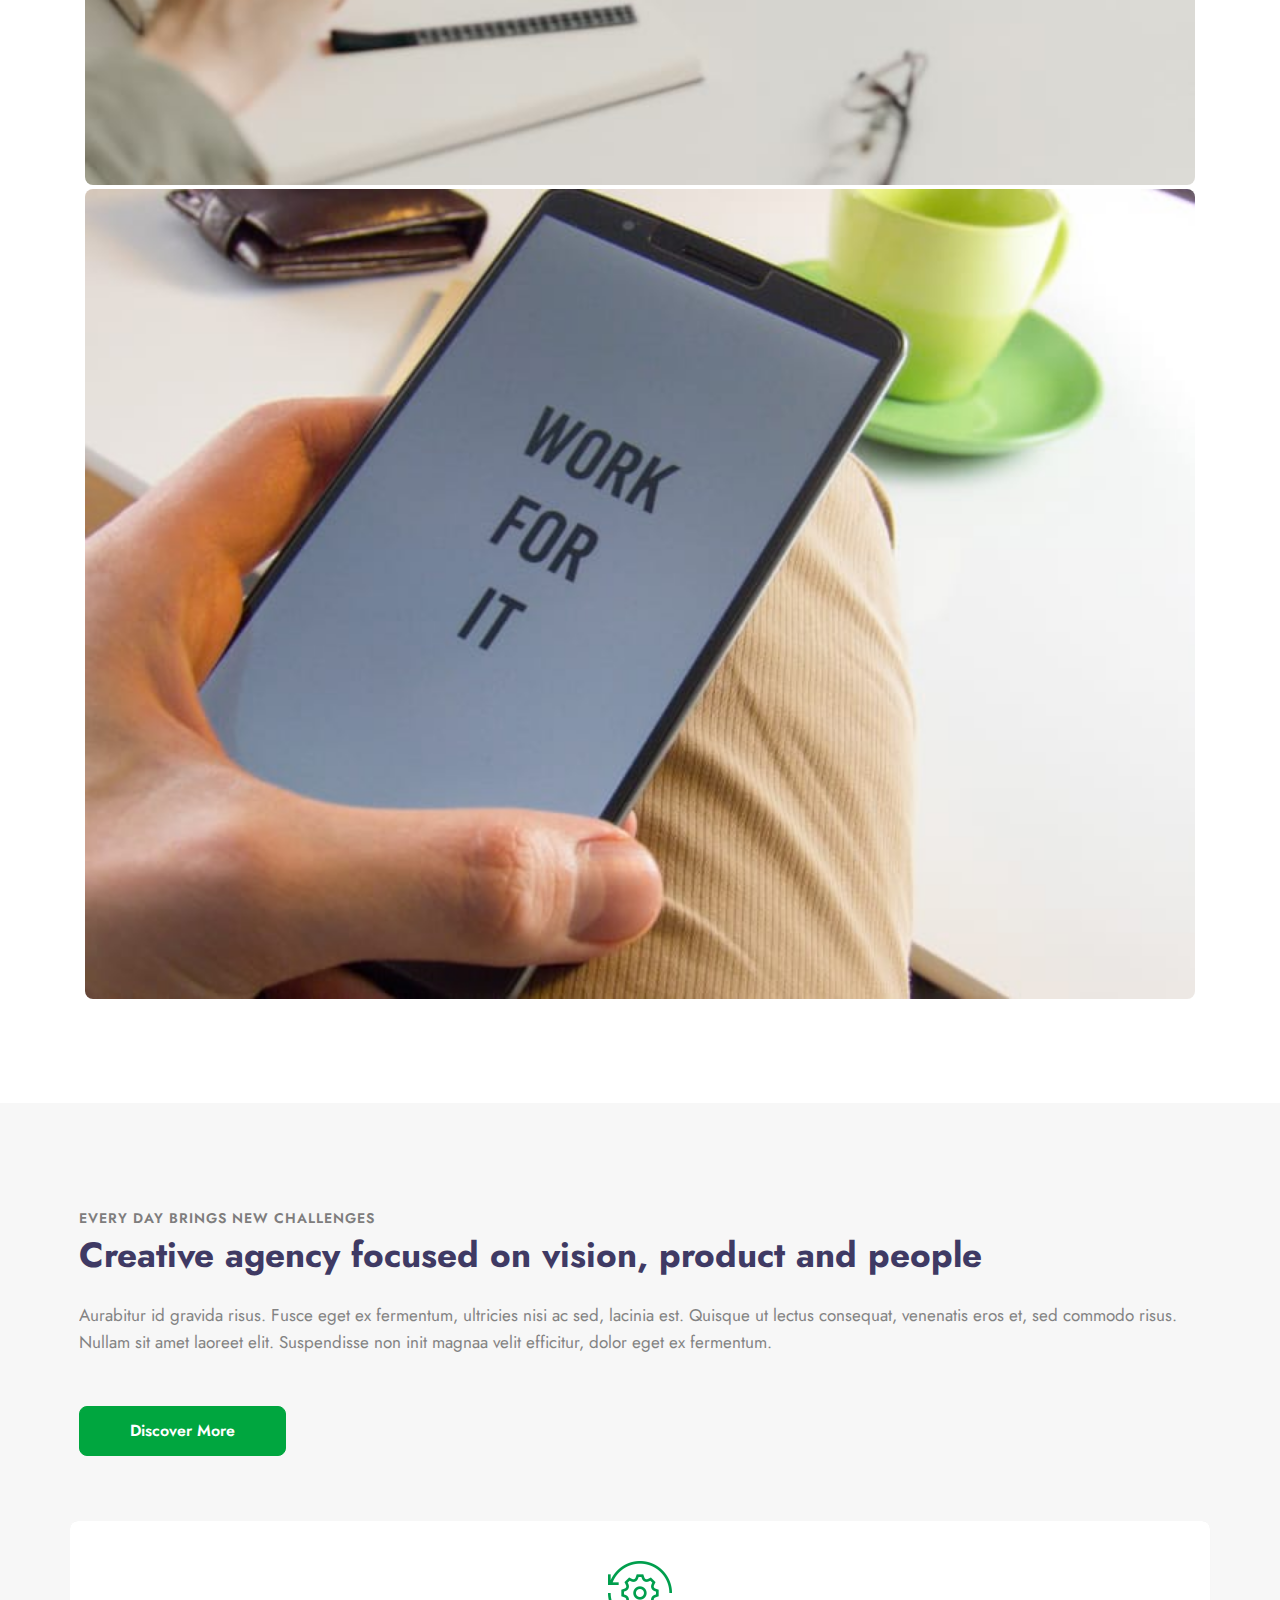
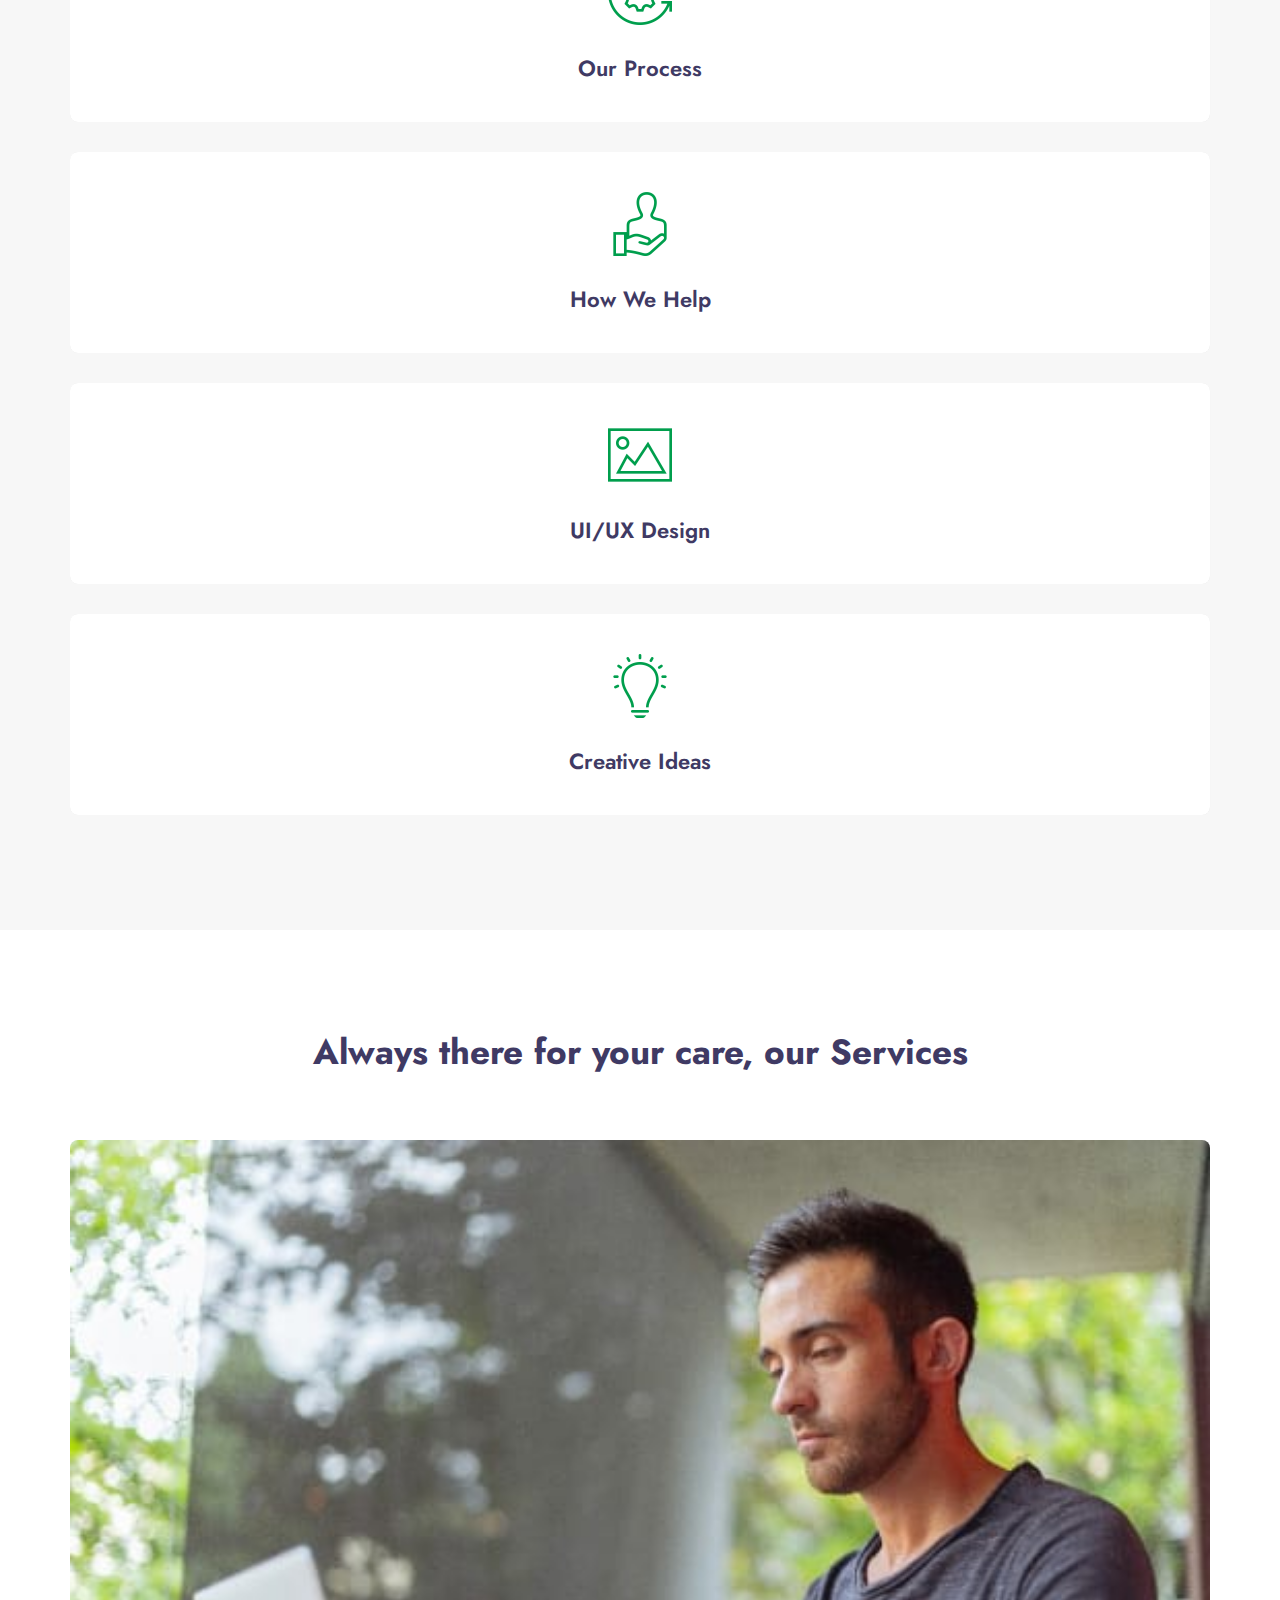
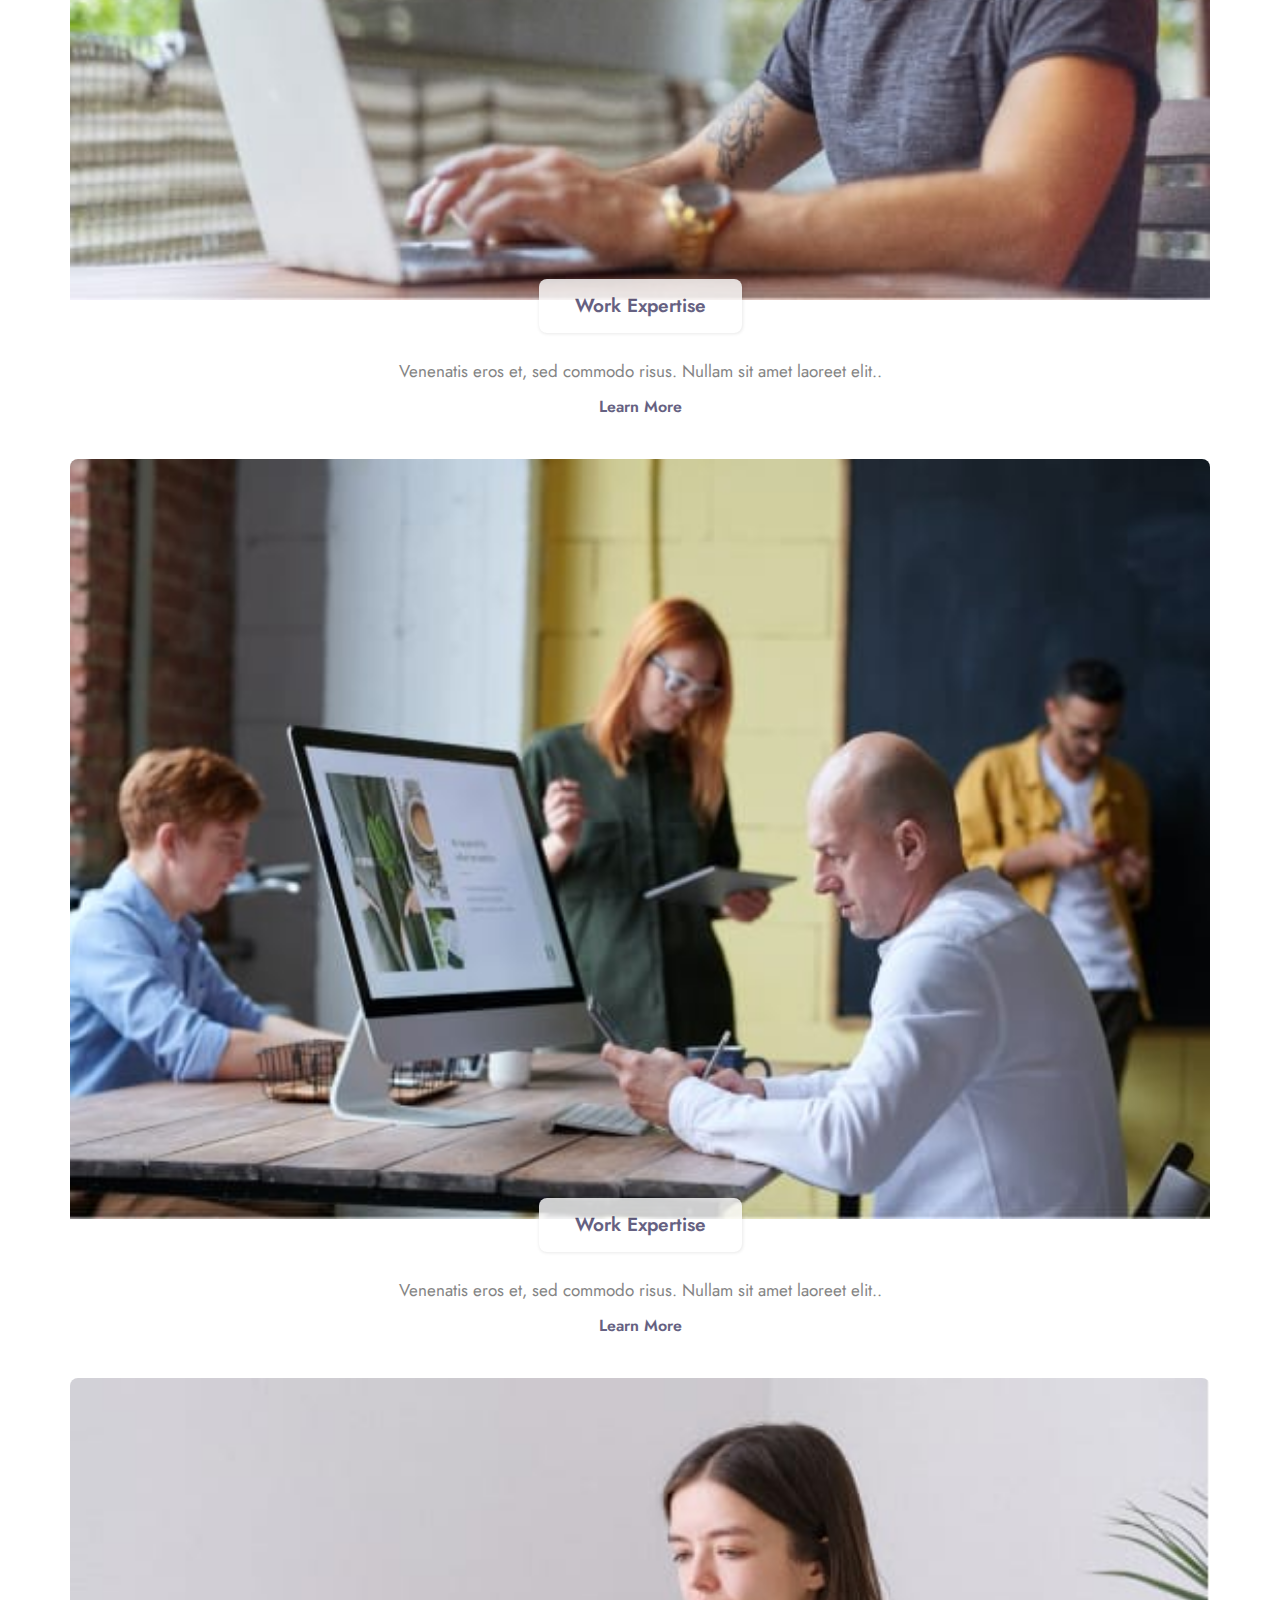
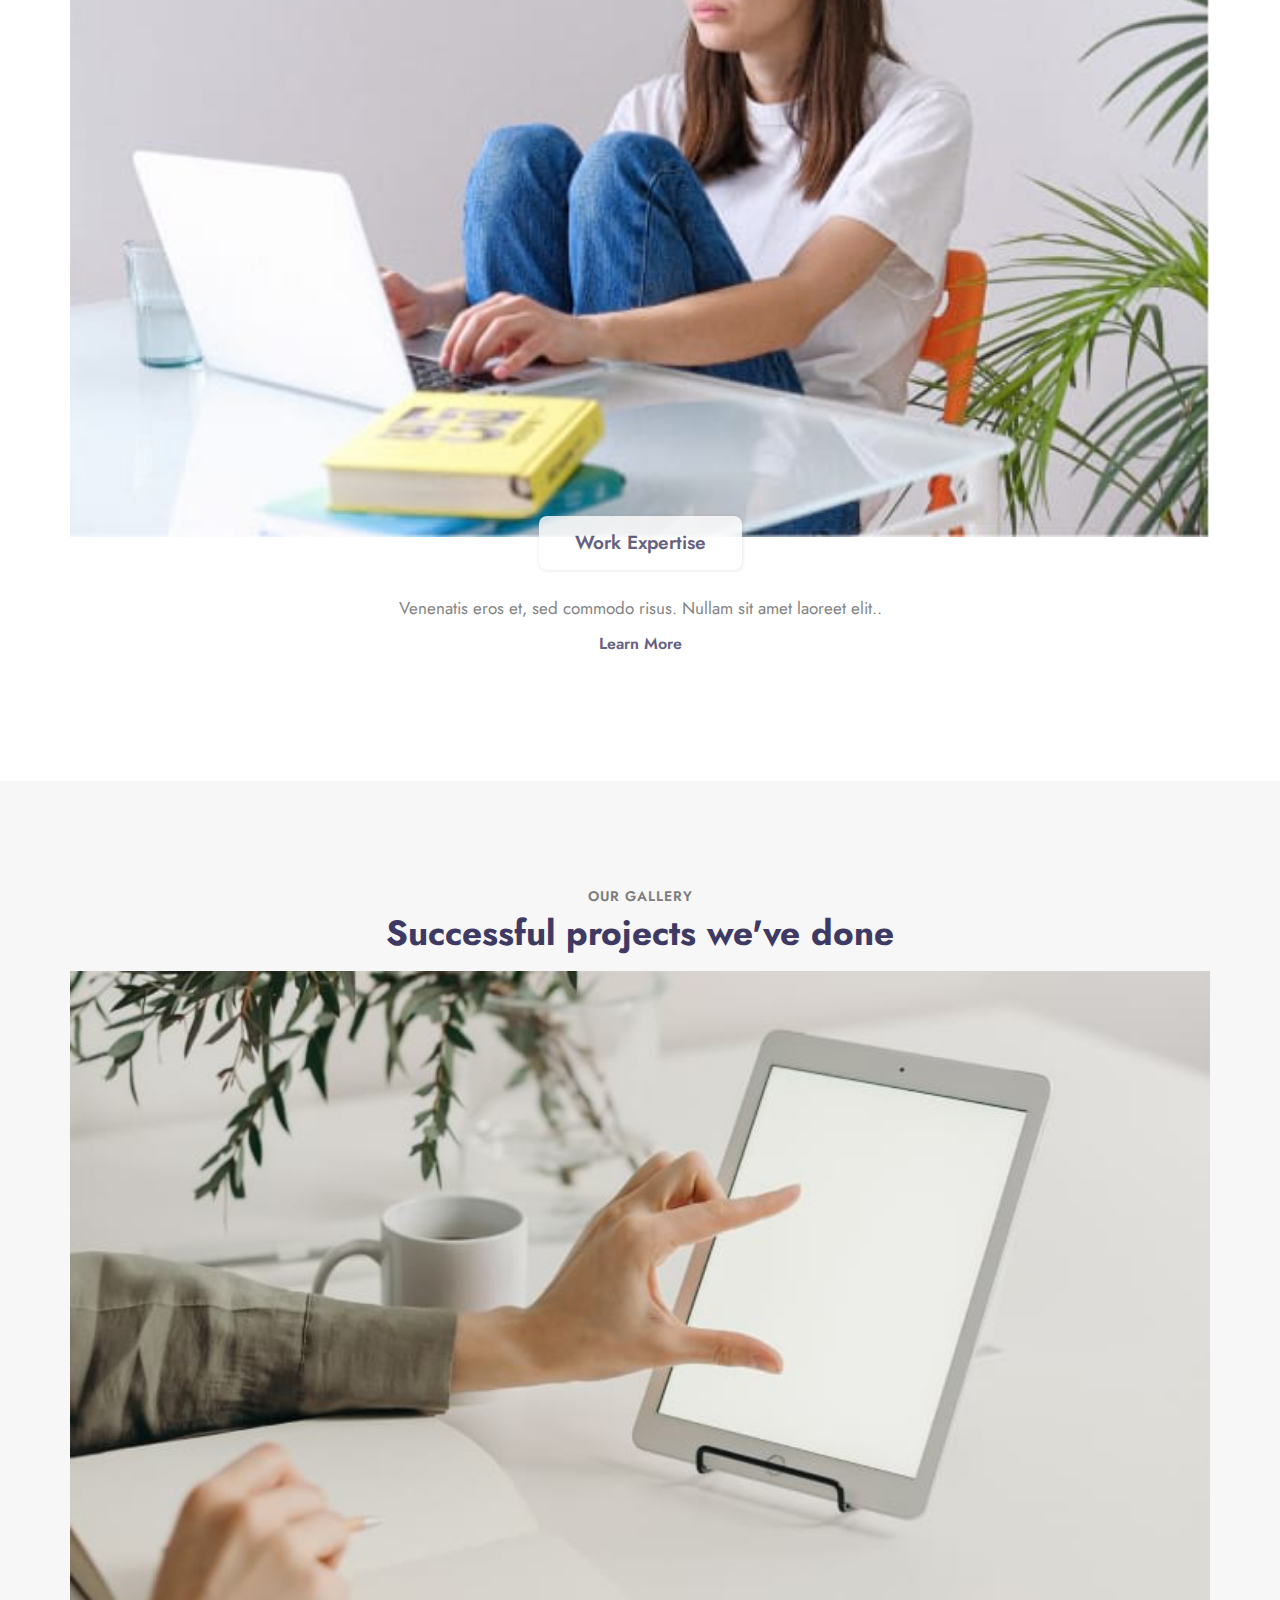
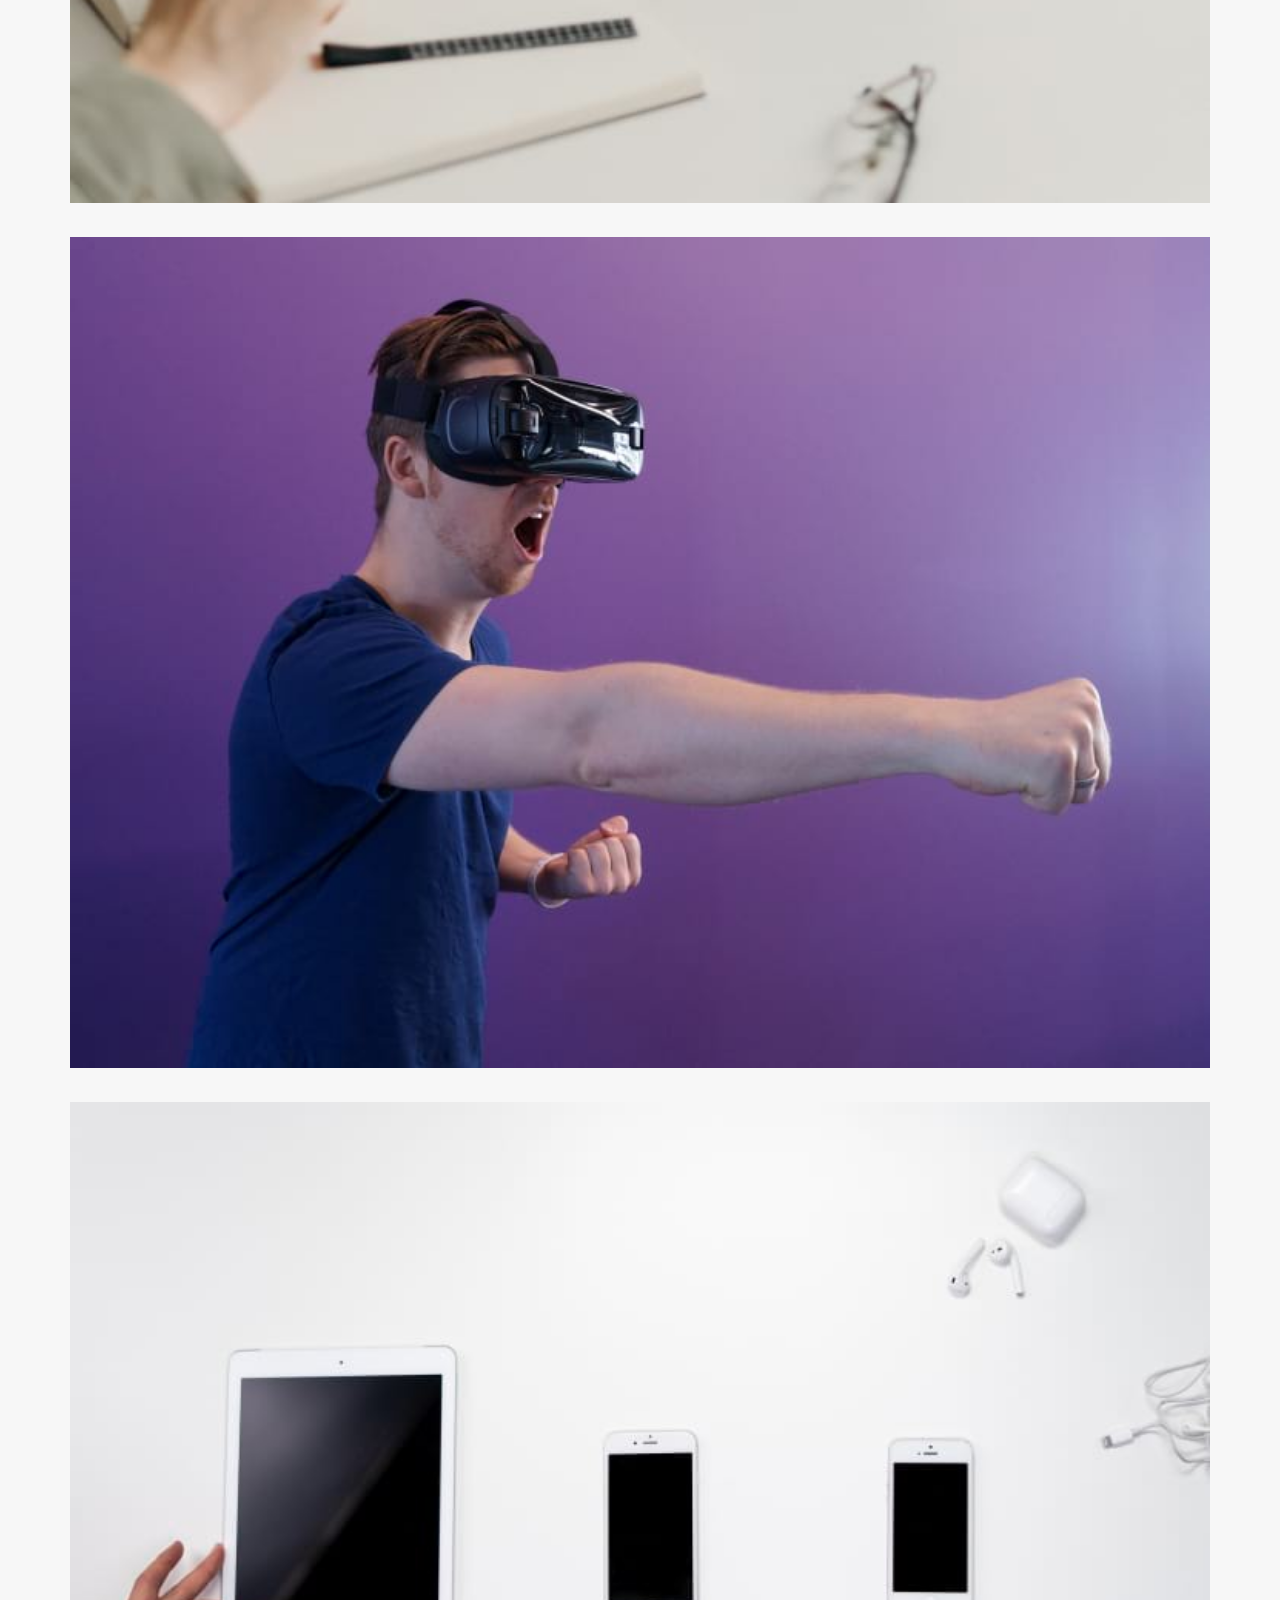
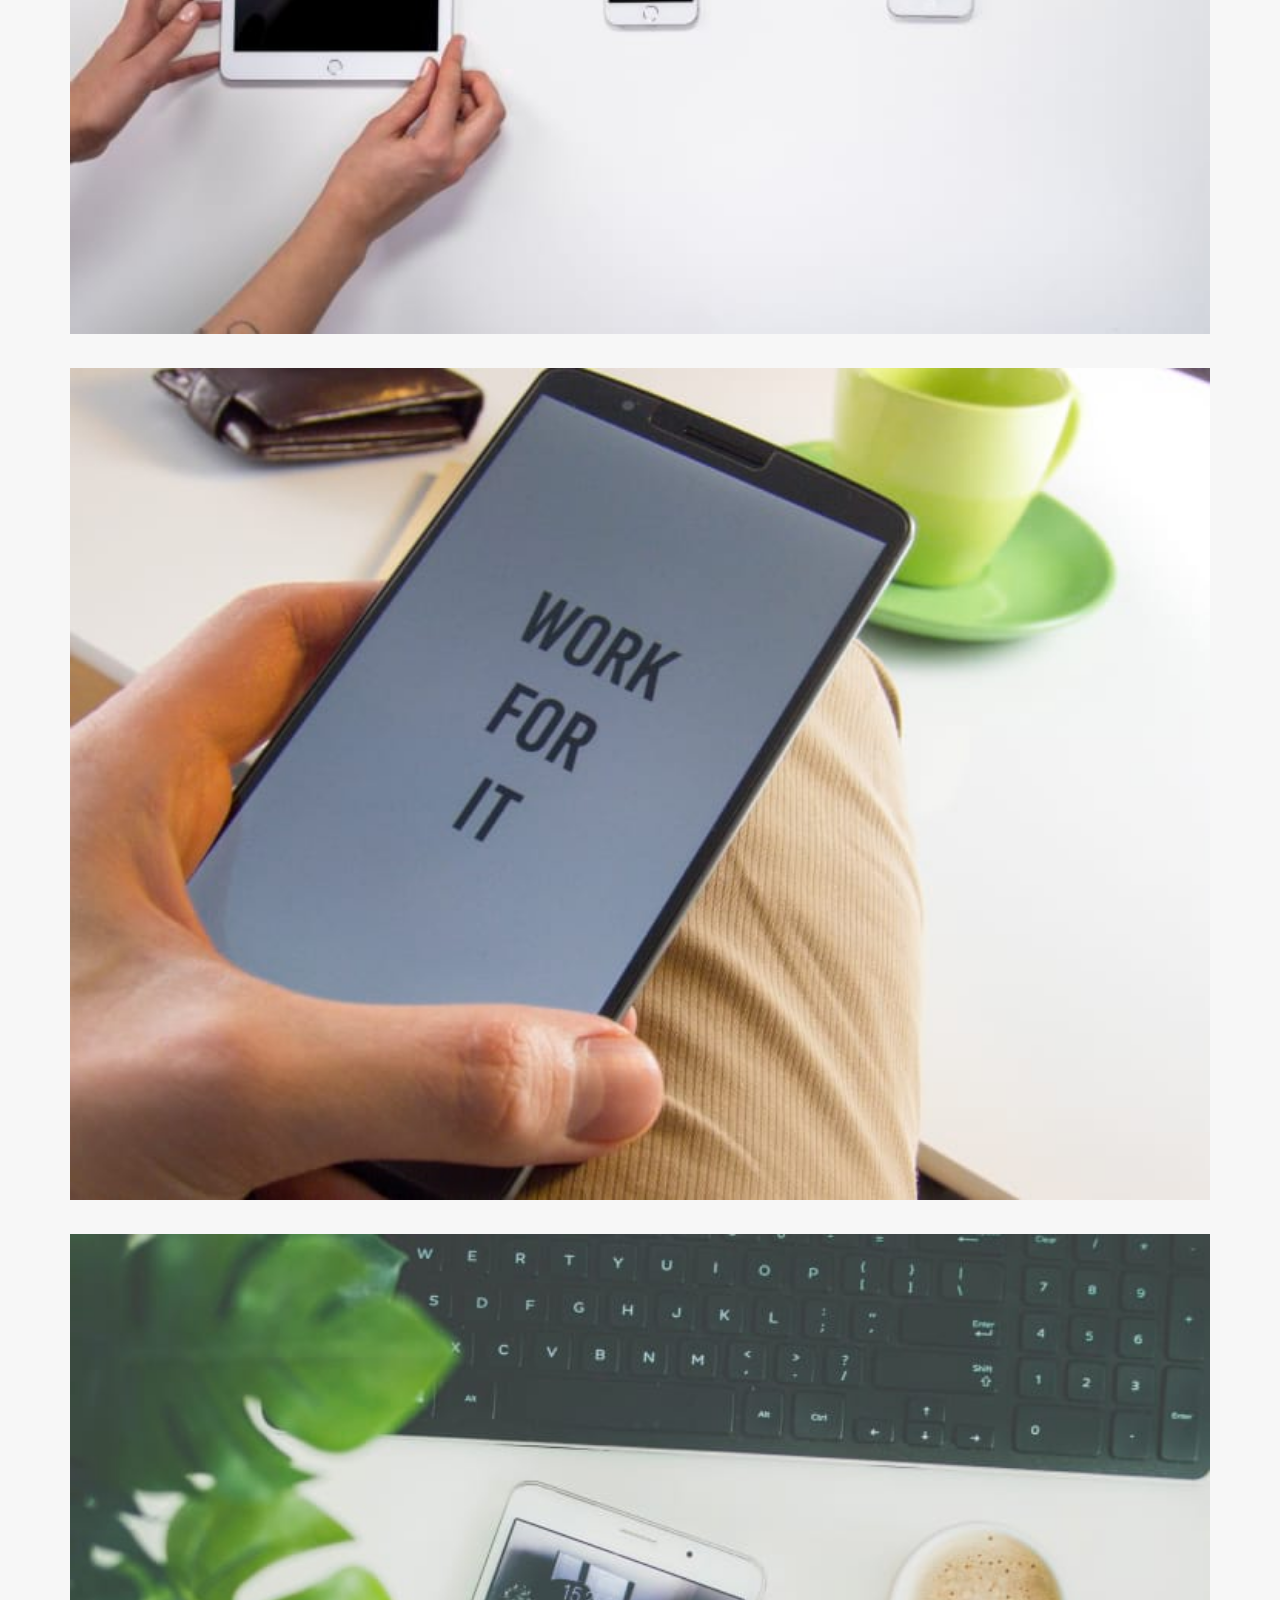
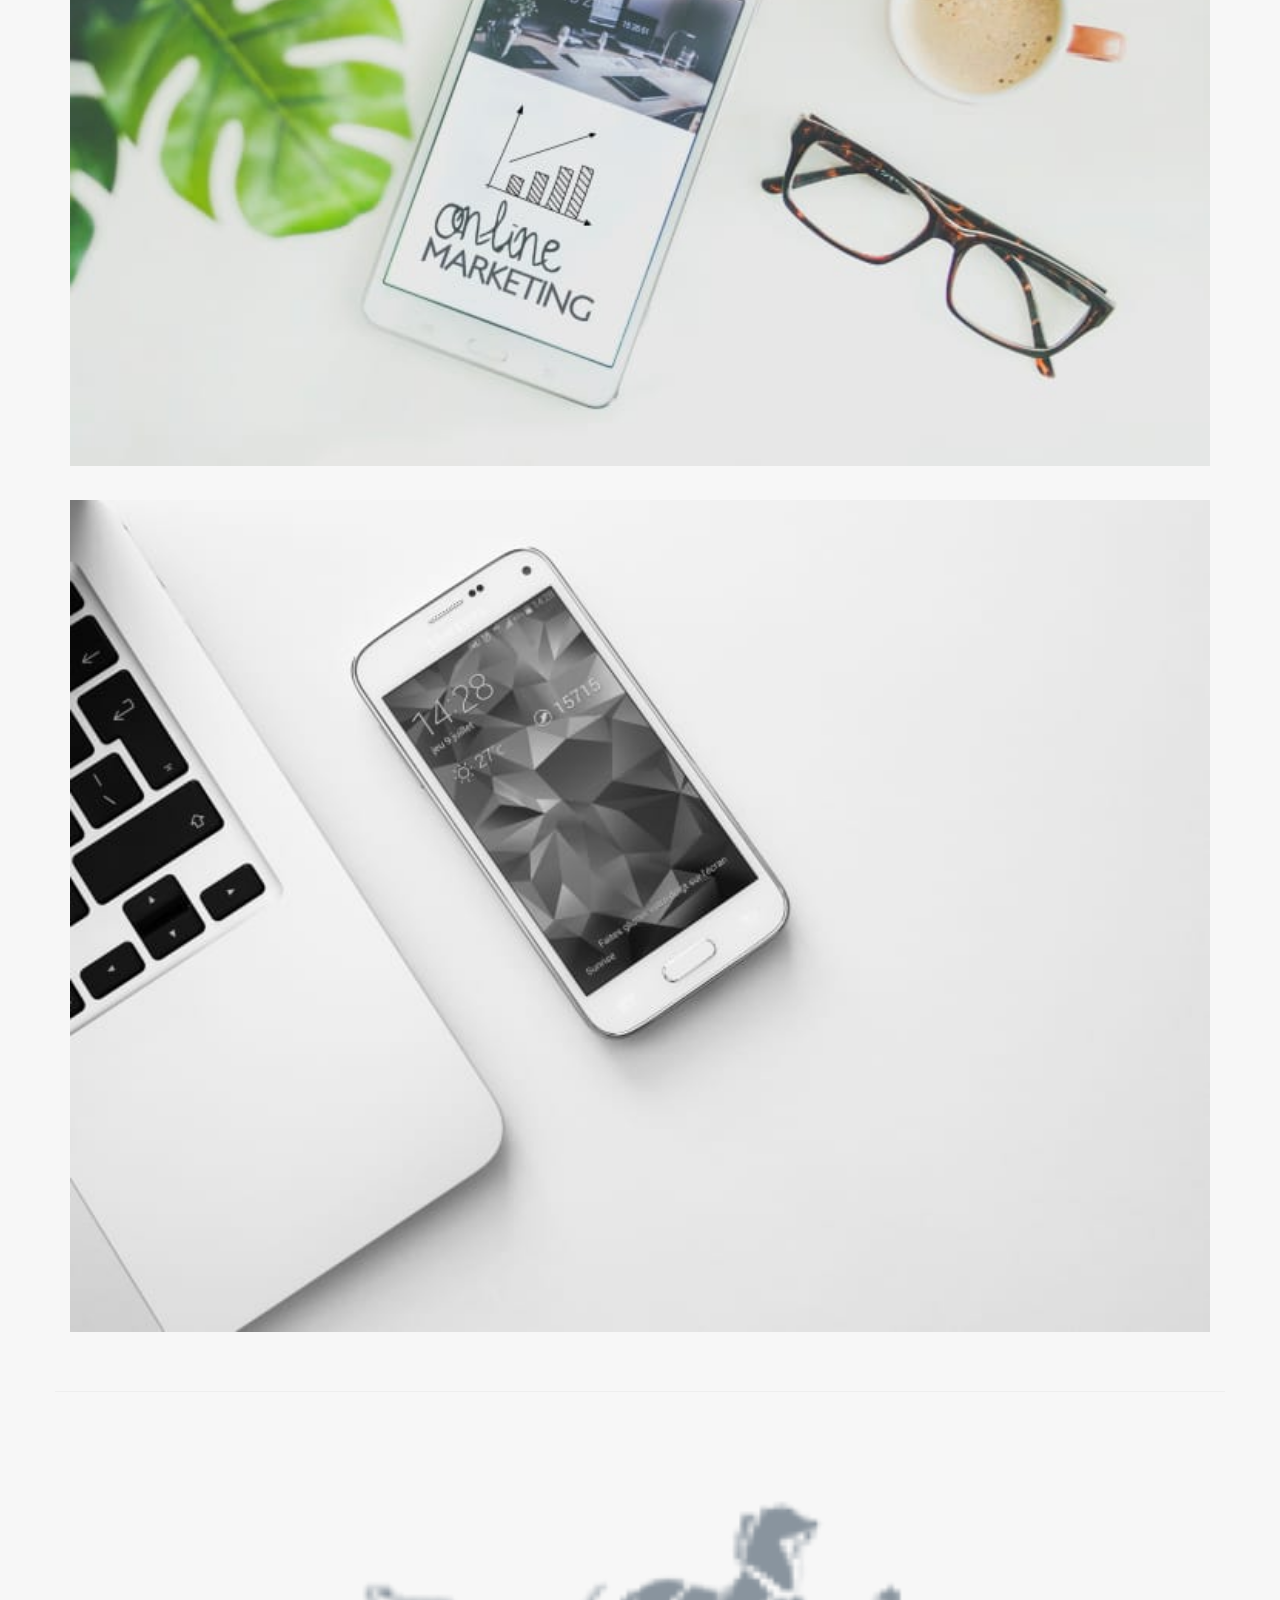
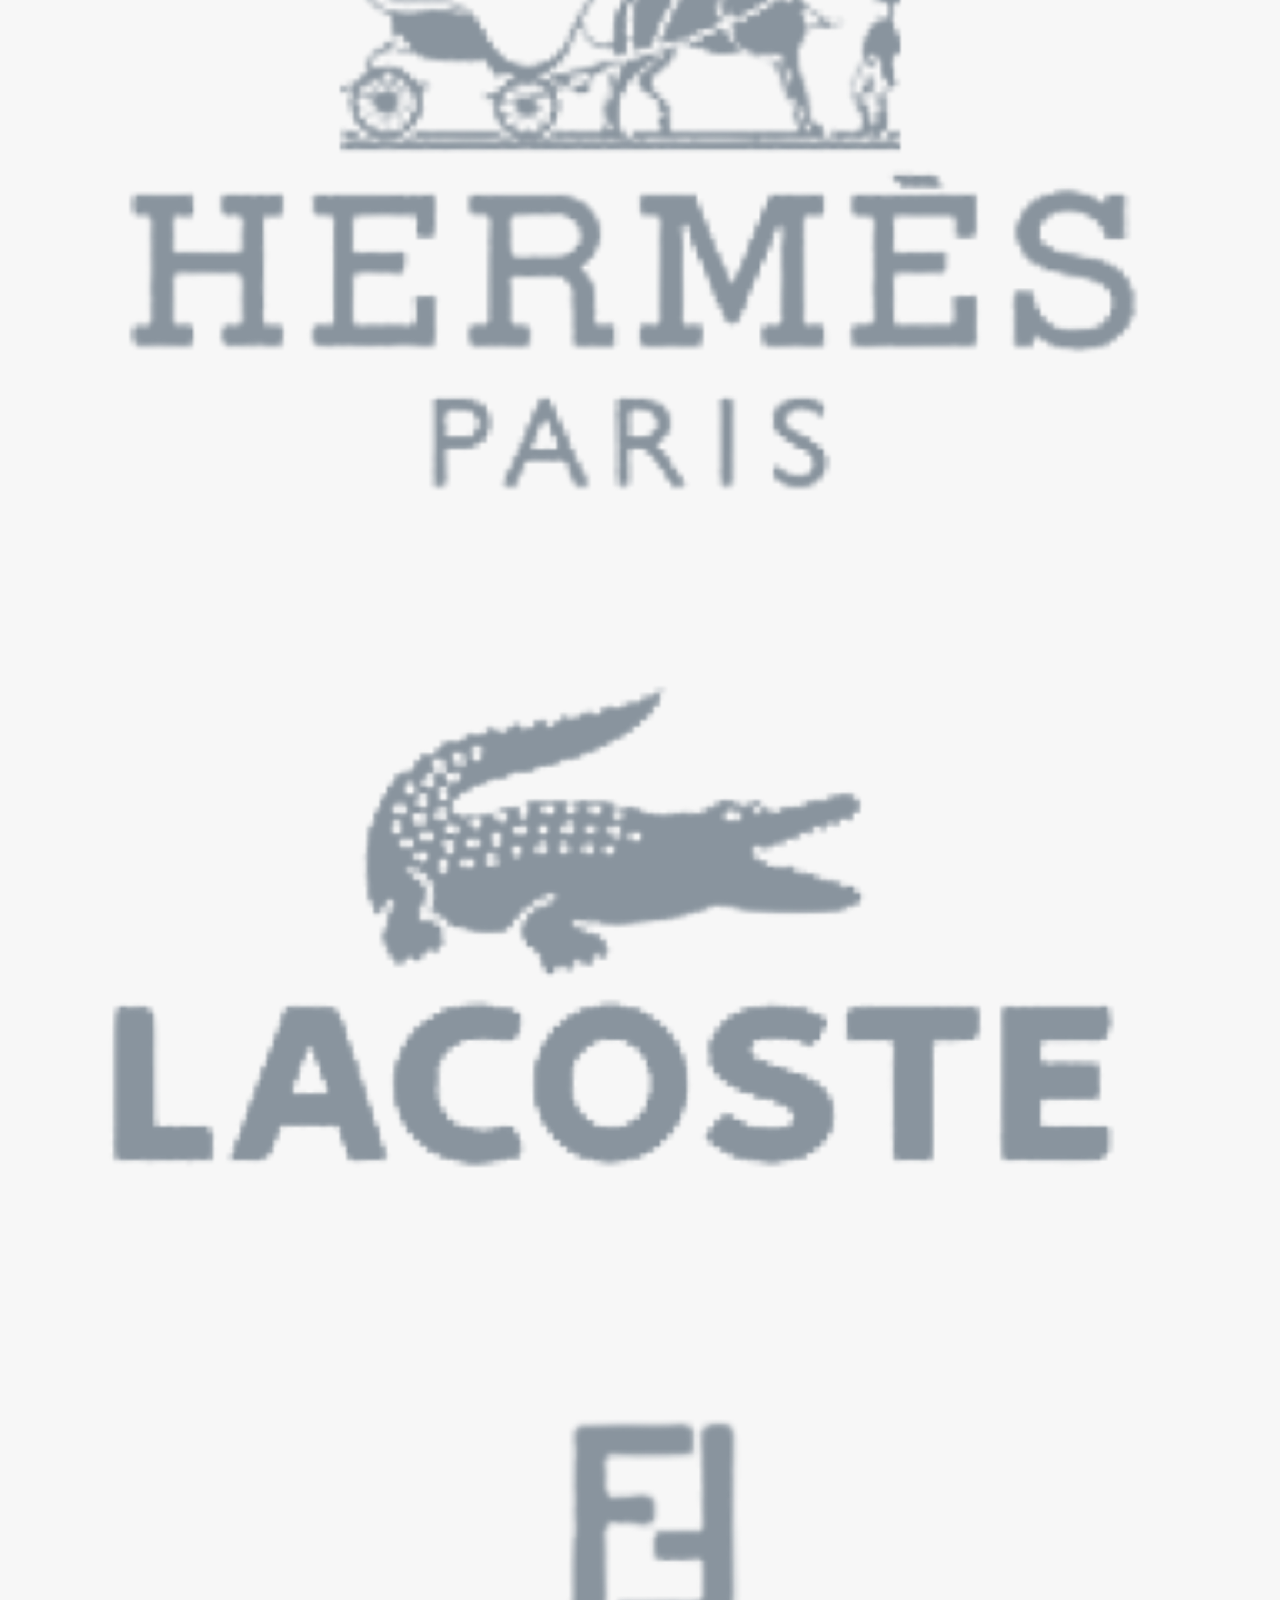
==== commit 61134b28: "vs1.2.1" ====
--- a/home.html
+++ b/home.html
@@ -24,7 +24,7 @@
         <!--headerandfooter css  -->
         <link rel="stylesheet" href="./css/headerandfooter.css">
     <!-- main css -->
-    
+
     <link rel="stylesheet" href="./css/main.css">
 </head>
 
@@ -644,7 +644,159 @@
         </div>
     </section>
 
-
+<!-- Footer -->
+<footer>
+    <!-- footer top -->
+    <div class="footer__subscribe ps">
+      <div class="container py-md-5 py-sm-4 py-2">
+        <div class="subscribe mx-auto">
+          <div class="title text-center">
+            <h3 class="title__large">Let’s find out how to work together</h3>
+            <p class="mt-3">
+              Lorem ipsum dolor sit amet elit. Velit beatae rem ullam dolore
+              nisi esse quasi, sit amet. Lorem ipsum dolor sit amet elit.
+            </p>
+          </div>
+
+          <form action="" class="subscribe__form mt-5 mx-auto">
+            <div class="input__line">
+              <i class="far fa-paper-plane"></i>
+              <input
+                class="subscribe__email"
+                type="email"
+                placeholder="Your Email Address"
+              />
+              <input
+                class="subscribe__button"
+                type="button"
+                value="Subscribe"
+              />
+            </div>
+          </form>
+        </div>
+      </div>
+    </div>
+    <!-- footer mid -->
+    <div class="footer__content ps">
+      <div class="container py-md-4">
+        <div class="row">
+          <div class="col-md-6 col-lg-4">
+            <div class="footer__logo mb-4">
+              <a href="index.html" class="d-flex">
+                <i class="fa fa-align-right"></i>
+                <div class="logo__text">
+                  <h3 class="m-0">Corp Vision</h3>
+                  <p>Vision to your Future</p>
+                </div>
+              </a>
+            </div>
+            <p>
+              Lorem ipsum viverra feugiat. Pellen tesque libero ut justo,
+              ultrices in ligula. Semper at tempufddfel. Lorem ipsum dolor sit
+              amet Semper at elit team advisors.
+            </p>
+            <div class="footer__social mt-md-4">
+              <ul class="social__list d-flex align-items-center p-0 m-0 mt-3">
+                <li>
+                  <a class="social__link" href="https://www.facebook.com/">
+                    <i class="fab fa-facebook-f"></i>
+                  </a>
+                </li>
+                <li>
+                  <a class="social__link" href="https://www.twitter.com/">
+                    <i class="fab fa-twitter"></i>
+                  </a>
+                </li>
+                <li>
+                  <a class="social__link" href="https://www.instagram.com/">
+                    <i class="fab fa-instagram"></i>
+                  </a>
+                </li>
+                <li>
+                  <a class="social__link" href="https://linkedin.com//">
+                    <i class="fab fa-linkedin-in"></i>
+                  </a>
+                </li>
+              </ul>
+            </div>
+          </div>
+          <div class="col-md-6 col-lg-4 pr-lg-5 mt-md-0 mt-5">
+            <h3 class="link__title">Contact Info</h3>
+            <p class="mb-2">
+              Address : Corp Vision, 343 marketing, #21 cravel 1st lane
+              street, NY - 62617.
+            </p>
+            <p class="mb-2">
+              Phone Number :<a
+                href="tel:+1(21) 234 4567"
+                class="footer__link"
+              >
+                +1(21) 234 4567</a
+              >
+            </p>
+            <p class="mb-2">
+              Email :<a href="mailto:info@example.com" class="footer__link">
+                info@example.com</a
+              >
+            </p>
+            <p class="mb-2">
+              Support :<a href="mailto:info@support.com" class="footer__link">
+                info@support.com</a
+              >
+            </p>
+          </div>
+          <div class="col-6 col-sm-5 col-md-6 col-lg-2 mt-5 mt-lg-0">
+            <h3 class="link__title">Categories</h3>
+            <p class="mb-2">
+              <a href="javascript:void(0)" class="footer__link"
+                >Marketing Strategy</a
+              >
+            </p>
+            <p class="mb-2">
+              <a href="javascript:void(0)" class="footer__link"
+                >Startup Business</a
+              >
+            </p>
+            <p class="mb-2">
+              <a href="javascript:void(0)" class="footer__link"
+                >Web development</a
+              >
+            </p>
+          </div>
+          <div class="col-6 col-sm-5 col-md-6 col-lg-2 mt-5 mt-lg-0">
+            <h3 class="link__title">Meta</h3>
+            <p class="mb-2">
+              <a href="javascript:void(0)" class="footer__link">Log in</a>
+            </p>
+            <p class="mb-2">
+              <a href="javascript:void(0)" class="footer__link"
+                >Entries feed</a
+              >
+            </p>
+            <p class="mb-2">
+              <a href="javascript:void(0)" class="footer__link"
+                >Comments feed</a
+              >
+            </p>
+            <p class="mb-2">
+              <a href="javascript:void(0)" class="footer__link"
+                >WordPress.org</a
+              >
+            </p>
+          </div>
+        </div>
+      </div>
+    </div>
+    <!-- footer bottom -->
+    <div class="footer__copyright text-center py-4">
+      <div class="container">
+        <p>
+          © 2022 Corp Vision All Rights Reserved | WordPress Theme by
+          <a href="https://w3layouts.com/">W3Layouts.</a>
+        </p>
+      </div>
+    </div>
+  </footer>
 
     <script src="https://cdn.jsdelivr.net/npm/bootstrap@5.1.3/dist/js/bootstrap.bundle.min.js"
         integrity="sha384-ka7Sk0Gln4gmtz2MlQnikT1wXgYsOg+OMhuP+IlRH9sENBO0LRn5q+8nbTov4+1p"
--- a/css/headerandfooter.css
+++ b/css/headerandfooter.css
@@ -1,443 +1,449 @@
 * {
-	margin: 0;
-	padding: 0;
-	box-sizing: border-box;
+  margin: 0;
+  padding: 0;
+  box-sizing: border-box;
+}
+a {
+  color: #97a1a9;
+  line-height: 28px;
+  font-size: 18px;
+  opacity: 0.8;
+}
+a:hover{
+	color: #fff !important;
 }
 
 :root {
-	--primary-color: #009f4d;
-	--text-color: #666666;
-	--white-color: #ffffff;
-	--bg-color: #ffffff;
-	--section-bg-color: #f8f9fa;
-	--heading-color: #3f3a64;
-	--small-heading-color: #7e7d7d;
-	--border-color: transparent;
-	--border-light-color: #eee;
-	--border-radius: 8px;
-	--dropdown-color: #ffffff;
-	--layer: rgba(29, 42, 55, 0.7);
-}
-
+  --primary-color: #009f4d;
+  --text-color: #666666;
+  --white-color: #ffffff;
+  --bg-color: #ffffff;
+  --section-bg-color: #f8f9fa;
+  --heading-color: #3f3a64;
+  --small-heading-color: #7e7d7d;
+  --border-color: transparent;
+  --border-light-color: #eee;
+  --border-radius: 8px;
+  --dropdown-color: #ffffff;
+  --layer: rgba(29, 42, 55, 0.7);
+}
 
 .pull-right {
-	float: right;
-	position: fixed;
-	right: 0px;
-	top: 150px;
-	width: 90px;
-	z-index: 99999;
-	text-align: center;
+  float: right;
+  position: fixed;
+  right: 0px;
+  top: 150px;
+  width: 90px;
+  z-index: 99999;
+  text-align: center;
 }
 
 .pull-right i {
-	background: #0d1326;
-	width: 50px;
-	height: 50px;
-	line-height: 50px;
-	text-align: center;
-	color: #e6ebff;
-	border-radius: 50px;
-	font-size: 20px;
-	cursor: pointer;
-	opacity: 0.5;
+  background: #0d1326;
+  width: 50px;
+  height: 50px;
+  line-height: 50px;
+  text-align: center;
+  color: #e6ebff;
+  border-radius: 50px;
+  font-size: 20px;
+  cursor: pointer;
+  opacity: 0.5;
 }
 /* End show/hide button */
 
 #right-sidebar {
-	width: 90px;
-	position: fixed;
-	z-index: 1000;
-	top: 0;
-	right: 0;
-	margin-top: 140px;
-	transition: all 0.5 ease-in-out;
-	overflow-y: auto;
+  width: 90px;
+  position: fixed;
+  z-index: 1000;
+  top: 0;
+  right: 0;
+  margin-top: 140px;
+  transition: all 0.5 ease-in-out;
+  overflow-y: auto;
 }
 
 .sidebar__content {
-	position: relative;
-	top: 0;
-	right: 0;
-	bottom: 0;
-	z-index: 9999;
-	padding: 40px 5px 10px;
-	padding-top: 70px;
-	background: #0d1326;
-	border-top-left-radius: 9px;
-	border-bottom-left-radius: 9px;
+  position: relative;
+  top: 0;
+  right: 0;
+  bottom: 0;
+  z-index: 9999;
+  padding: 40px 5px 10px;
+  padding-top: 70px;
+  background: #0d1326;
+  border-top-left-radius: 9px;
+  border-bottom-left-radius: 9px;
 }
 
 .sidebar__content .sidebar__btn {
-	border-top: 1px solid #41414d;
-	padding-top: 30px;
+  border-top: 1px solid #41414d;
+  padding-top: 30px;
 }
 
 .sidebar__content .sidebar__btn a {
-	display: block;
-	color: #e6ebff;
-	text-decoration: none;
-	line-height: 24px;
-	opacity: 0.6;
-	margin-bottom: 20px;
-	text-align: center;
+  display: block;
+  color: #e6ebff;
+  text-decoration: none;
+  line-height: 24px;
+  opacity: 0.6;
+  margin-bottom: 20px;
+  text-align: center;
 }
 
 /* hide sidebar */
 .hide-sidebar {
-	margin-right: -300px !important;
+  margin-right: -300px !important;
 }
 
 /* HEADER CSS */
 
 .header {
-	height: 100px;
-	display: grid;
-	align-items: center;
-	z-index: 9;
-	border-bottom: 1px solid rgba(231, 231, 231, 0.18);
-	transition: all 0.4s ease 0s;
-
-	/* fixed header on top website */
-	position: fixed;
-	top: 0;
-	right: 0;
-	left: 0;
+  height: 100px;
+  display: grid;
+  align-items: center;
+  z-index: 9;
+  border-bottom: 1px solid rgba(231, 231, 231, 0.18);
+  transition: all 0.4s ease 0s;
+
+  /* fixed header on top website */
+  position: fixed;
+  top: 0;
+  right: 0;
+  left: 0;
 }
 
 .header.active {
-	background: rgba(0, 0, 0, 0.7);
+  background: rgba(0, 0, 0, 0.7);
 }
 
 .header .navbar {
-	padding: 0;
-	justify-content: space-between;
+  padding: 0;
+  justify-content: space-between;
 }
 
 .header .navbar h1 {
-	margin: 0;
-	padding: 0;
+  margin: 0;
+  padding: 0;
 }
 
 .navbar .navbar-brand {
-	position: relative;
-	margin: 0;
-	padding: 0;
-	font-size: 30px;
-	font-weight: 600;
-	color: #ffffff;
+  position: relative;
+  margin: 0;
+  padding: 0;
+  font-size: 30px;
+  font-weight: 600;
+  color: #ffffff;
 }
 
 .navbar .navbar-brand i {
-	color: var(--primary-color);
-	margin-right: 5px;
-	vertical-align: bottom;
+  color: var(--primary-color);
+  margin-right: 5px;
+  vertical-align: bottom;
 }
 
 .navbar .navbar-brand span {
-	display: block;
-	font-size: 14px;
-	font-weight: 600;
-	padding-left: 46px;
-	opacity: 0.9;
+  display: block;
+  font-size: 14px;
+  font-weight: 600;
+  padding-left: 46px;
+  opacity: 0.9;
 }
 
 .navbar__content ul li.nav-item {
-	padding: 0 12px;
-	position: relative;
-	transition: all 0.5s ease;
+  padding: 0 12px;
+  position: relative;
+  transition: all 0.5s ease;
 }
 
 .navbar__content ul li.nav-item a {
-	color: var(--white-color) !important;
-	opacity: 0.8;
-	padding: 14px 0 10px !important;
-	text-transform: uppercase;
-	font-size: 15px;
-	font-weight: 600;
-	transition: all 0.5s ease;
+  color: var(--white-color) !important;
+  opacity: 0.8;
+  padding: 14px 0 10px !important;
+  text-transform: uppercase;
+  font-size: 15px;
+  font-weight: 600;
+  transition: all 0.5s ease;
 }
 
 .navbar__content ul li.nav-item a.active {
-	opacity: 1;
+  opacity: 1;
 }
 
 .navbar__content .search__container {
-	cursor: pointer;
+  cursor: pointer;
 }
 
 .navbar__content .search__container .btn-material {
-	line-height: 45px;
-	width: 45px;
-	height: 45px;
-	text-align: center;
-	border-radius: 100%;
-	background: var(--primary-color);
-	transform-origin: 50%;
-	transition: all 0.7s cubic-bezier(0.4, 0, 0.2, 1);
+  line-height: 45px;
+  width: 45px;
+  height: 45px;
+  text-align: center;
+  border-radius: 100%;
+  background: var(--primary-color);
+  transform-origin: 50%;
+  transition: all 0.7s cubic-bezier(0.4, 0, 0.2, 1);
 }
 
 .navbar__content .search__container .btn-material i {
-	color: var(--white-color);
-	transition: opacity 0.3s ease-in-out;
+  color: var(--white-color);
+  transition: opacity 0.3s ease-in-out;
 }
 
 /* submenu dropdown */
 .dropdown-toggle::after {
-	content: none;
+  content: none;
 }
 
 .submenu {
-	transform: translateX(-50px);
-	background: var(--bg-color);
-	border: 1px solid var(--border-color-light);
-	border-radius: var(--border-radius);
+  transform: translateX(-50px);
+  background: var(--bg-color);
+  border: 1px solid var(--border-color-light);
+  border-radius: var(--border-radius);
 }
 
 .submenu::before {
-	content: "";
-	width: 14px;
-	height: 14px;
-	background: var(--bg-color);
-	border: 1px solid var(--border-color-light);
-	display: block;
-	border-right: none;
-	border-bottom: none;
-	transform: translateX(-50%) rotateZ(45deg);
-	position: absolute;
-	top: -7px;
-	left: 49%;
-	z-index: 1001;
+  content: "";
+  width: 14px;
+  height: 14px;
+  background: var(--bg-color);
+  border: 1px solid var(--border-color-light);
+  display: block;
+  border-right: none;
+  border-bottom: none;
+  transform: translateX(-50%) rotateZ(45deg);
+  position: absolute;
+  top: -7px;
+  left: 49%;
+  z-index: 1001;
 }
 
 .navbar__content .submenu a.dropdown-item {
-	font-size: 15px;
-	color: var(--heading-color) !important;
-	background: none;
-	opacity: 0.8;
-	font-weight: 600;
-	padding: 6px 20px !important;
-	text-transform: uppercase;
+  font-size: 15px;
+  color: var(--heading-color) !important;
+  background: none;
+  opacity: 0.8;
+  font-weight: 600;
+  padding: 6px 20px !important;
+  text-transform: uppercase;
 }
 /* end submenu dropdown */
 
 .navbar-dark .navbar-toggler-icon {
-	background-image: none;
+  background-image: none;
 }
 
 /* Search form */
 .header__search .icon-close {
-	position: absolute;
-	color: #fff;
-	cursor: pointer;
-	font-size: 70px;
-	opacity: 0;
-	transition: all 0.3s ease-in-out;
+  position: absolute;
+  color: #fff;
+  cursor: pointer;
+  font-size: 70px;
+  opacity: 0;
+  transition: all 0.3s ease-in-out;
 }
 
 body.search-active .header__search .icon-close {
-	opacity: 1;
-	transform: rotate(-90deg);
+  opacity: 1;
+  transform: rotate(-90deg);
 }
 
 .header__search .search-form {
-	height: 80px;
-	position: absolute;
-	top: 50%;
-	left: 50px;
-	margin-top: -40px;
-	pointer-events: none;
-	opacity: 0;
-	transform: translate(40px, 0);
-	transition: all 0.3s ease-in-out;
-	width: 88%;
+  height: 80px;
+  position: absolute;
+  top: 50%;
+  left: 50px;
+  margin-top: -40px;
+  pointer-events: none;
+  opacity: 0;
+  transform: translate(40px, 0);
+  transition: all 0.3s ease-in-out;
+  width: 88%;
 }
 
 body.search-active .header__search .search-form {
-	opacity: 1;
-	transform: none;
-	pointer-events: all;
+  opacity: 1;
+  transform: none;
+  pointer-events: all;
 }
 
 .header__search .search-form .search-input {
-	color: #fff !important;
-	font-size: 54px;
-	border: 0;
-	background: transparent;
-	-webkit-appearance: none;
-	box-sizing: border-box;
-	outline: 0;
-	font-weight: 200;
-	height: 100vh;
-	width: 100%;
+  color: #fff !important;
+  font-size: 54px;
+  border: 0;
+  background: transparent;
+  -webkit-appearance: none;
+  box-sizing: border-box;
+  outline: 0;
+  font-weight: 200;
+  height: 100vh;
+  width: 100%;
 }
 
 .header__search .search-form .search-input::placeholder {
-	color: #fff !important;
+  color: #fff !important;
 }
 
 body.search-active .header__search .search__container .btn-material {
-	transform: scale(70);
+  transform: scale(70);
 }
 
 body.search-active .header__search .search__container .btn-material i {
-	opacity: 0;
+  opacity: 0;
 }
 /* end Search form */
 
 .theme-switch {
-	display: inline-block;
-	position: relative;
-	margin: 0;
+  display: inline-block;
+  position: relative;
+  margin: 0;
 }
 
 .theme-switch input {
-	display: none;
+  display: none;
 }
 
 .navbar__content .DarkAndLight .mode {
-	width: 24px;
-	height: 24px;
-	padding: 1px 0;
-	cursor: pointer;
+  width: 24px;
+  height: 24px;
+  padding: 1px 0;
+  cursor: pointer;
 }
 
 .navbar__content .DarkAndLight .mode i {
-	display: block;
-	color: #eeeeee;
-	font-size: 20px;
-	transform: rotate(-20deg);
-}
-
+  display: block;
+  color: #eeeeee;
+  font-size: 20px;
+  transform: rotate(-20deg);
+}
 
 footer {
-	background-color: #151421;
+  background-color: #151421;
 }
 footer .footer__subscribe {
-	background: url("./../img/map.png");
-	background-repeat: no-repeat;
-	background-position: center;
-	background-size: contain;
-	border-bottom: 1px solid rgba(249, 249, 249, 0.1);
+  background: url("./../img/map.png");
+  background-repeat: no-repeat;
+  background-position: center;
+  background-size: contain;
+  border-bottom: 1px solid rgba(249, 249, 249, 0.1);
 }
 footer .subscribe {
-	max-width: 700px;
+  max-width: 700px;
+  /* margin-bottom:60px; */
 }
 footer .subscribe .title h3.title__large {
-	color: var(--white-color);
+  color: var(--white-color);
 }
 footer .subscribe .title p {
-	color: #eee;
-	font-size: 17px;
+  color: #eee;
+  font-size: 17px;
 }
 footer .subscribe .subscribe__form {
-	border-radius: 3px var(--border-radius) var(--border-radius) 3px;
-	max-width: 550px;
-	overflow: hidden;
+  border-radius: 3px var(--border-radius) var(--border-radius) 3px;
+  max-width: 550px;
+  overflow: hidden;
 }
 .subscribe__form .input__line {
-	border: 1px solid rgba(255, 255, 255, 0.15);
-	overflow: hidden;
-	display: grid;
-	grid-template-columns: auto 1fr auto;
-	align-items: center;
+  border: 1px solid rgba(255, 255, 255, 0.15);
+  overflow: hidden;
+  display: grid;
+  grid-template-columns: auto 1fr auto;
+  align-items: center;
 }
 .subscribe__form .input__line input,
 .subscribe__form .input__line i {
-	background-color: rgba(0, 0, 0, 0.25);
-	border: none;
-	font-size: 16px;
-	line-height: 28px;
-	overflow: hidden;
+  background-color: rgba(0, 0, 0, 0.25);
+  border: none;
+  font-size: 16px;
+  line-height: 28px;
+  overflow: hidden;
 }
 .subscribe__form .input__line input {
-	padding: 14px 20px;
-	border-left: 1px solid rgba(255, 255, 255, 0.15);
+  padding: 14px 20px;
+  border-left: 1px solid rgba(255, 255, 255, 0.15);
 }
 
 .subscribe__form .input__line input.subscribe__button {
-	background-color: #00a63f;
-	border: 1px solid #00a63f;
-	color: var(--white-color);
-	font-weight: 600;
-	transition: all 0.5s;
+  background-color: #00a63f;
+  border: 1px solid #00a63f;
+  color: var(--white-color);
+  font-weight: 600;
+  transition: all 0.5s;
 }
 .subscribe__form .input__line input.subscribe__button:hover {
-	background-color: #008030;
-	border-color: #008030;
+  background-color: #008030;
+  border-color: #008030;
 }
 .subscribe__form .input__line i {
-	text-align: center;
-	padding: 14px 15px;
-	font-size: 16px;
-	color: #999;
+  text-align: center;
+  padding: 14px 15px;
+  font-size: 16px;
+  color: #999;
 }
 footer p {
-	font-size: 18px;
-	line-height: 28px;
-	color: #97a1a9;
+  font-size: 18px;
+  line-height: 28px;
+  color: #97a1a9;
 }
 .footer__logo i {
-	margin-right: 15px;
-	height: 30px;
-	width: 30px;
-	font-weight: 600;
-	font-size: 30px;
-	color: var(--primary-color);
+  margin-right: 15px;
+  height: 30px;
+  width: 30px;
+  font-weight: 600;
+  font-size: 30px;
+  color: var(--primary-color);
 }
 .footer__logo .logo__text h3 {
-	
-	color: var(--white-color);
-	font-size: 30px;
-	line-height: 28px;
-	font-weight: 600;
-}
-
-.footer__logo a:hover{
-	text-decoration: none;
+  color: var(--white-color);
+  font-size: 30px;
+  line-height: 28px;
+  font-weight: 600;
+}
+
+.footer__logo a:hover {
+  text-decoration: none;
 }
 .footer__logo .logo__text p {
-	color: var(--white-color);
-	font-size: 14px;
-	font-weight: 600;
-	opacity: 0.9;
+  color: var(--white-color);
+  font-size: 14px;
+  font-weight: 600;
+  opacity: 0.9;
 }
 .footer__social .social__list li a {
-	margin-right: 15px;
-	font-size: 16px;
-	line-height: 28px;
-	transition: 0.3s;
-	color: #97a1a9;
-	opacity: 0.6;
+  margin-right: 15px;
+  font-size: 16px;
+  line-height: 28px;
+  transition: 0.3s;
+  color: #97a1a9;
+  opacity: 0.6;
 }
 .footer__social .social__list li a:hover {
-	color: var(--white-color);
-	opacity: 1;
+  color: var(--white-color);
+  opacity: 1;
 }
 .footer__content .link__title {
-	font-size: 22px;
-	line-height: 28px;
-	margin-bottom: 25px;
-	font-weight: 400;
-	color: var(--white-color);
-	text-transform: uppercase;
-	letter-spacing: 0.5px;
+  font-size: 22px;
+  line-height: 28px;
+  margin-bottom: 25px;
+  font-weight: 400;
+  color: var(--white-color);
+  text-transform: uppercase;
+  letter-spacing: 0.5px;
 }
 .footer__content .footer__link:hover {
-	color: var(--white-color);
+  color: var(--white-color);
 }
 footer .footer__copyright {
-	border-top: 1px solid rgba(249, 249, 249, 0.1);
+  border-top: 1px solid rgba(249, 249, 249, 0.1);
 }
 footer .footer__copyright p {
-	color: #7f8a94;
-	font-size: 17px;
-	letter-spacing: 0.5px;
-	opacity: 1;
+  color: #7f8a94;
+  font-size: 17px;
+  letter-spacing: 0.5px;
+  opacity: 1;
 }
 footer .footer__copyright p a {
-	color: var(--primary-color);
-	font-size: 18px;
-	opacity: 0.8;
-}
-
+  color: var(--primary-color);
+  font-size: 18px;
+  opacity: 0.8;
+}
--- a/css/main.css
+++ b/css/main.css
@@ -31,11 +31,25 @@
   opacity: 0.8;
 }
 
-h4 {
-  font-size: 2rem;
-  line-height: 2.8rem;
-  font-weight: 600;
-  color: #3f3a64;
+@media (max-width: 992px) {
+  h3 {
+    font-size: 3.2rem !important;
+    line-height: 4rem !important;
+  }
+}
+
+@media (max-width: 768px) {
+  h3 {
+    font-size: 3rem !important;
+    line-height: 3.8rem !important;
+  }
+}
+
+@media (max-width: 576px) {
+  h3 {
+    font-size: 2.4rem !important;
+    line-height: 3rem !important;
+  }
 }
 
 h2 {
@@ -43,6 +57,55 @@
   font-size: 5rem;
   font-weight: 600;
   text-align: center;
+}
+
+h3 {
+  font-size: 2.2rem;
+  color: #3f3a64;
+  font-weight: 600;
+}
+
+@media (max-width: 992px) {
+  h3 {
+    font-size: 3.2rem !important;
+  }
+}
+
+@media (max-width: 768px) {
+  h3 {
+    font-size: 3rem !important;
+    line-height: 3.8rem !important;
+  }
+}
+
+@media (max-width: 576px) {
+  h3 {
+    font-size: 2.4rem !important;
+    line-height: 3rem !important;
+  }
+}
+
+h4 {
+  font-size: 2.4rem;
+  line-height: 2.8rem;
+  font-weight: 600;
+  color: #3f3a64;
+}
+
+@media (max-width: 992px) {
+  h4 {
+    font-size: 2.2rem !important;
+    line-height: 2.4rem !important;
+  }
+}
+
+h5 {
+  font-size: 1.4rem;
+  font-size: 600;
+  line-height: 3rem;
+  text-transform: uppercase;
+  display: block;
+  color: #7e7d7d;
 }
 
 .title-small {
@@ -58,8 +121,15 @@
 .title-big {
   font-size: 3.5rem;
   line-height: 4.5rem;
+  font-weight: 700;
+  color: #3f3a64;
+}
+
+.title-header {
+  font-size: 2.2rem;
   font-weight: 600;
   color: #3f3a64;
+  margin-bottom: 1rem;
 }
 
 .ps {
@@ -74,15 +144,16 @@
   margin-top: 2.4rem !important;
 }
 
+.col-lg-8
 .col-lg-6,
 .col-lg-4,
-.col-lg-3,
+.col-lg-3, .col-lg-2
 .col-2 {
   padding: 0 1.5rem;
 }
 
 .btn {
-  padding: 1.5rem 1.5rem;
+  padding: 1.5rem 5rem;
   font-size: 1.6rem;
   line-height: 1.8rem;
   font-weight: 600;
@@ -101,6 +172,35 @@
   color: #ffffff;
   background-color: #008030;
   border-color: #00732c;
+}
+
+.carousel {
+  background-image: url(../img/b1.jpg);
+  background-size: cover;
+  background-repeat: no-repeat;
+  position: relative;
+  z-index: 0;
+  min-height: 40rem;
+  text-align: center;
+}
+
+.carousel .heading {
+  margin-top: 5rem;
+}
+
+.carousel .heading p {
+  font-size: 2rem;
+  color: #ffffff;
+}
+
+.carousel .carousel-overlay {
+  background: rgba(29, 42, 55, 0.7);
+  position: absolute;
+  top: 0;
+  left: 0;
+  width: 100%;
+  height: 100%;
+  z-index: -1;
 }
 
 .about {
@@ -161,13 +261,35 @@
   padding-right: 4.8rem;
 }
 
+@media (max-width: 992px) {
+  .features .row .features__left .item h3 {
+    font-size: 3.2rem !important;
+  }
+}
+
+@media (max-width: 576px) {
+  .features .row .features__left .item h3 {
+    font-size: 3rem !important;
+  }
+}
+
 .features .row .features__left .item .btn {
   margin-top: 5rem;
   padding: 1.5rem 5rem;
 }
 
+@media (max-width: 576px) {
+  .features .row .features__left .item {
+    padding: 0;
+  }
+}
+
+.features .row .features__right {
+  padding-top: 5rem;
+}
+
 .features .row .features__right .col-lg-6 {
-  padding: 0 1.5rem 1.5rem;
+  padding: 1.5rem 1.5rem;
 }
 
 .features .row .features__right .item {
@@ -208,7 +330,7 @@
 }
 
 .service .content .col-lg-4 {
-  padding: 0 1.5rem;
+  padding: 1.5rem 1.5rem;
 }
 
 .service .content .col-lg-4 .item img {
@@ -595,6 +717,12 @@
   text-align: center;
 }
 
+@media (max-width: 992px) {
+  .testimonials .heading {
+    margin-bottom: 5rem;
+  }
+}
+
 .testimonials .test {
   padding: 6rem 18rem 0 18rem;
 }
@@ -635,6 +763,18 @@
   font-size: 2rem;
   font-weight: 600;
   color: #3f3a64;
+}
+
+@media (max-width: 992px) {
+  .testimonials .test {
+    padding: 2rem 3rem;
+  }
+}
+
+@media (max-width: 768px) {
+  .testimonials .test {
+    padding: 0;
+  }
 }
 
 .blog .heading {
@@ -730,34 +870,6 @@
   transition: 0.3s ease-in-out;
 }
 
-.carousel {
-  background-image: url(../img/b1.jpg);
-  background-size: cover;
-  background-repeat: no-repeat;
-  position: relative;
-  z-index: 0;
-  min-height: calc(100vh - 4rem);
-}
-
-.carousel .heading {
-  text-align: center;
-}
-
-.carousel .heading p {
-  font-size: 2rem;
-  color: #ffffff;
-}
-
-.carousel .carousel-overlay {
-  background: rgba(29, 42, 55, 0.7);
-  position: absolute;
-  top: 0;
-  left: 0;
-  width: 100%;
-  height: 100%;
-  z-index: -1;
-}
-
 .company .row .item {
   position: relative;
   z-index: 1;
@@ -779,6 +891,20 @@
   position: absolute;
   top: 0;
   z-index: -1;
+}
+
+@media (max-width: 768px) {
+  .company .row .item .bg-shape {
+    width: 39rem;
+    height: 39rem;
+  }
+}
+
+@media (max-width: 576px) {
+  .company .row .item .bg-shape {
+    width: 35rem;
+    height: 35rem;
+  }
 }
 
 .company .row .item .imginfo {
@@ -809,6 +935,13 @@
   padding: 3rem 0 1rem 5rem;
 }
 
+@media (max-width: 768px) {
+  .company .row .item .imginfo .imginfo-title h6 {
+    font-size: 3rem;
+    line-height: 3.5rem;
+  }
+}
+
 .company .row .item .imginfo .imginfo-title p {
   color: #ffffff;
   font-size: 2.4rem;
@@ -817,11 +950,37 @@
   padding-right: 3rem;
 }
 
+@media (max-width: 768px) {
+  .company .row .item .imginfo .imginfo-title p {
+    font-size: 2rem;
+    line-height: 2rem;
+  }
+}
+
+@media (max-width: 992px) {
+  .company .row .item .imginfo {
+    right: 15.5rem;
+  }
+}
+
+@media (max-width: 768px) {
+  .company .row .item .imginfo {
+    min-width: 10rem;
+    min-height: 10rem;
+    padding: -6rem;
+    right: 6rem;
+  }
+}
+
 .company .row .heading h4 {
   margin: 2.4rem 0;
-  font-size: 2.4rem;
-  color: #3f3a64;
-  font-weight: 400;
+}
+
+@media (max-width: 992px) {
+  .company .row .heading {
+    margin-top: 4rem;
+    padding: 0 3rem;
+  }
 }
 
 .company .row .about__feature {
@@ -855,6 +1014,12 @@
   color: #009f4d;
 }
 
+@media (max-width: 992px) {
+  .company .row .about__feature .item {
+    margin-top: 3rem;
+  }
+}
+
 .webdesign {
   background-color: #f8f9fa;
 }
@@ -877,6 +1042,109 @@
 .webdesign .row .col-lg-3 .item img {
   width: 100%;
   border-radius: 0.8rem;
+}
+
+@media (max-width: 992px) {
+  .webdesign .row .col-lg-3 .item {
+    margin-top: 3rem;
+  }
+}
+
+@media (max-width: 992px) {
+  .webdesign .row {
+    padding: 0 1.5rem;
+  }
+}
+
+.clip {
+  background: url(../img/bg1.jpg);
+  background-repeat: no-repeat;
+  background-size: cover;
+  background-attachment: fixed;
+  position: relative;
+  z-index: 1;
+  -webkit-box-align: center;
+      -ms-flex-align: center;
+          align-items: center;
+  height: 45rem;
+}
+
+.clip .clip-content {
+  height: 100%;
+  display: -webkit-box;
+  display: -ms-flexbox;
+  display: flex;
+  -webkit-box-orient: vertical;
+  -webkit-box-direction: normal;
+      -ms-flex-direction: column;
+          flex-direction: column;
+  -webkit-box-pack: center;
+      -ms-flex-pack: center;
+          justify-content: center;
+}
+
+.clip .clip-content .title .item h3 {
+  color: #ffffff;
+}
+
+.clip .clip-content .title .item p {
+  margin-top: 1rem;
+  color: #eee;
+  font-size: 1.2rem;
+  line-height: 2.4rem;
+  font-weight: 400;
+}
+
+.clip .clip-content .title .item a {
+  display: inline-block;
+  opacity: 1;
+}
+
+.clip .clip-content .title .item a .video-play {
+  position: relative;
+  margin-top: 3rem;
+  display: inline-block;
+  width: 7rem;
+  height: 7rem;
+  font-size: 2.2rem;
+  border: 0.3rem solid #ffffff;
+  border-radius: 50%;
+  -webkit-transition: all 0.3s ease-in-out;
+  transition: all 0.3s ease-in-out;
+  color: transparent;
+}
+
+.clip .clip-content .title .item a .video-play i {
+  height: 100%;
+  display: -webkit-box;
+  display: -ms-flexbox;
+  display: flex;
+  -webkit-box-orient: vertical;
+  -webkit-box-direction: normal;
+      -ms-flex-direction: column;
+          flex-direction: column;
+  -webkit-box-pack: center;
+      -ms-flex-pack: center;
+          justify-content: center;
+  color: #ffffff;
+}
+
+.clip .clip-content .title .item a .video-play:hover {
+  -webkit-transform: scale(1.1);
+          transform: scale(1.1);
+  -webkit-transition: all .3s ease-in-out;
+  transition: all .3s ease-in-out;
+}
+
+.clip::before {
+  content: "";
+  position: absolute;
+  background-color: rgba(29, 42, 55, 0.7);
+  top: 0;
+  left: 0;
+  right: 0;
+  min-height: 100%;
+  z-index: -1;
 }
 
 .professionals .heading {
@@ -1046,4 +1314,279 @@
   -webkit-transition: all 0.5s;
   transition: all 0.5s;
 }
+
+.project .row .col-lg-8 .item {
+  padding: 0 5rem;
+}
+
+@media (max-width: 768px) {
+  .project .row .col-lg-8 .item {
+    padding: 0;
+  }
+}
+
+.project .row .col-lg-4 {
+  padding-left: 7rem;
+  -ms-flex-item-align: center;
+      -ms-grid-row-align: center;
+      align-self: center;
+}
+
+.project .row .col-lg-4 .btn {
+  padding: 1.5rem 5rem;
+}
+
+@media (max-width: 768px) {
+  .project .row .col-lg-4 {
+    padding: 1.5rem 0;
+  }
+}
+
+.sv-feature {
+  background-color: #f7f7f7;
+}
+
+.sv-feature .heading {
+  text-align: center;
+  margin-bottom: 5rem;
+}
+
+.sv-feature .row .col-lg-6 {
+  padding: 1.5rem;
+}
+
+.sv-feature .row .col-lg-6 .item-left {
+  height: 100%;
+  padding: 4.5rem 5rem;
+  background: #ffffff;
+  text-align: center;
+}
+
+.sv-feature .row .col-lg-6 .item-left img {
+  max-width: 100%;
+  height: auto;
+  margin-bottom: 1.6rem;
+}
+
+.sv-feature .row .col-lg-6 .item-left h3 {
+  font-size: 2.8rem;
+  font-weight: 600;
+  line-height: 3.4rem;
+  margin-bottom: 2.2rem;
+}
+
+.sv-feature .row .col-lg-6 .item-left .btn {
+  margin-top: 1rem;
+  padding: 1.5rem 5rem;
+}
+
+@media (max-width: 992px) {
+  .sv-feature .row .col-lg-6 .item-left .btn {
+    padding: 1.5rem 4rem;
+  }
+}
+
+@media (max-width: 576px) {
+  .sv-feature .row .col-lg-6 .item-left {
+    padding: 4.5rem 1rem;
+  }
+}
+
+.sv-feature .row .col-lg-6 .item-right img {
+  width: 100%;
+}
+
+.sv-service .heading {
+  text-align: center;
+}
+
+.sv-service .row .col-12 {
+  padding: 1.5rem;
+}
+
+.sv-service .row .col-12 .item {
+  position: relative;
+  background-color: #f7f7f7;
+  border-radius: 0.8rem;
+  padding: 5rem 3rem;
+}
+
+.sv-service .row .col-12 .item .col-2 .icon {
+  font-size: 3.8rem;
+  width: 4rem;
+  color: #009f4d;
+}
+
+.sv-service .row .col-12 .item .col-10 {
+  padding-left: 1.5rem;
+}
+
+@media (max-width: 992px) {
+  .sv-service .row .col-12 .item .col-10 .title-header {
+    font-size: 2.2rem !important;
+  }
+}
+
+@media (max-width: 768px) {
+  .sv-service .row .col-12 .item .col-10 .title-header {
+    font-size: 1.8rem !important;
+  }
+}
+
+.sv-quote {
+  position: relative;
+  background: url(../img/bg1.jpg);
+  background-size: cover;
+  background-repeat: no-repeat;
+  z-index: 0;
+  width: 100%;
+  height: 100%;
+}
+
+.sv-quote .row .col-left {
+  padding-right: 5rem;
+}
+
+.sv-quote .row .col-left .title .quote-info {
+  display: -webkit-box;
+  display: -ms-flexbox;
+  display: flex;
+  padding: 3rem 0;
+  border-bottom: 0.1rem solid #aaa;
+  -webkit-box-align: center;
+      -ms-flex-align: center;
+          align-items: center;
+}
+
+.sv-quote .row .col-left .title .quote-info .appy-sub-icon {
+  width: 15%;
+  font-size: 4rem;
+  color: #ffffff;
+}
+
+@media (max-width: 576px) {
+  .sv-quote .row .col-left .title .quote-info .appy-sub-icon {
+    font-size: 3rem;
+    padding-right: 1.5rem;
+  }
+}
+
+.sv-quote .row .col-left .title .quote-info .appy-sub-info h5 {
+  color: #ffffff;
+  font-size: 2rem;
+  font-weight: bold;
+}
+
+.sv-quote .row .col-left .title .quote-info .appy-sub-info p {
+  color: #eee;
+  font-size: 1.8rem;
+}
+
+.sv-quote .row .col-left .title .qoute-info1 {
+  border-bottom: none;
+}
+
+@media (max-width: 992px) {
+  .sv-quote .row .col-left {
+    padding: 0 2rem;
+  }
+}
+
+@media (max-width: 576px) {
+  .sv-quote .row .col-left {
+    padding: 0;
+  }
+}
+
+.sv-quote .row .col-right {
+  border-radius: 0.8rem;
+  background-color: #ffffff;
+  padding: 6rem;
+}
+
+.sv-quote .row .col-right h3 {
+  font-size: 2.8rem;
+}
+
+.sv-quote .row .col-right .form-control {
+  margin-bottom: 2rem;
+  background: #f7f7f7;
+  width: 100%;
+  border: none;
+  height: 6rem;
+  font-size: 1.7rem;
+  color: #666;
+  padding: 1.2rem 2.5rem;
+}
+
+.sv-quote .row .col-right textarea {
+  height: 10rem !important;
+}
+
+@media (max-width: 768px) {
+  .sv-quote .row .col-right {
+    padding: 2rem 1rem;
+  }
+}
+
+.sv-quote::before {
+  content: "";
+  position: absolute;
+  top: 0;
+  left: 0;
+  right: 0;
+  z-index: -1;
+  min-height: 100%;
+  background: rgba(29, 42, 55, 0.7);
+}
+
+.sv-project {
+  background-color: #f7f7f7;
+}
+
+.sv-project .heading {
+  text-align: center;
+}
+
+.sv-project .row {
+  margin-top: 5rem;
+}
+
+.sv-project .row .col-12 {
+  padding: 1.5rem;
+}
+
+.sv-project .row .col-12 .item {
+  background-color: #ffffff;
+  padding: 4rem 3rem;
+  text-align: center;
+  border-radius: 0.8rem;
+  -webkit-box-shadow: rgba(1, 1, 1, 0.05) 0.1rem 0.1rem 0.5rem 0;
+          box-shadow: rgba(1, 1, 1, 0.05) 0.1rem 0.1rem 0.5rem 0;
+  -webkit-transition: all 0.3s ease;
+  transition: all 0.3s ease;
+}
+
+.sv-project .row .col-12 .item .icon img {
+  max-width: 6.5rem;
+}
+
+.sv-project .row .col-12 .item h3 {
+  margin-top: 2.5rem;
+  margin-bottom: 2rem;
+}
+
+.sv-project .row .col-12 .item h3:hover {
+  cursor: pointer;
+  color: #009f4d;
+}
+
+.sv-project .row .col-12 .item:hover {
+  -webkit-transform: translateY(-0.3rem);
+          transform: translateY(-0.3rem);
+  -webkit-box-shadow: rgba(46, 41, 51, 0.08) 0 0.2rem 0.4rem, rgba(71, 63, 79, 0.16) 0 0.5rem 1rem;
+          box-shadow: rgba(46, 41, 51, 0.08) 0 0.2rem 0.4rem, rgba(71, 63, 79, 0.16) 0 0.5rem 1rem;
+  -webkit-transition: 0.3s ease;
+  transition: 0.3s ease;
+}
 /*# sourceMappingURL=main.css.map */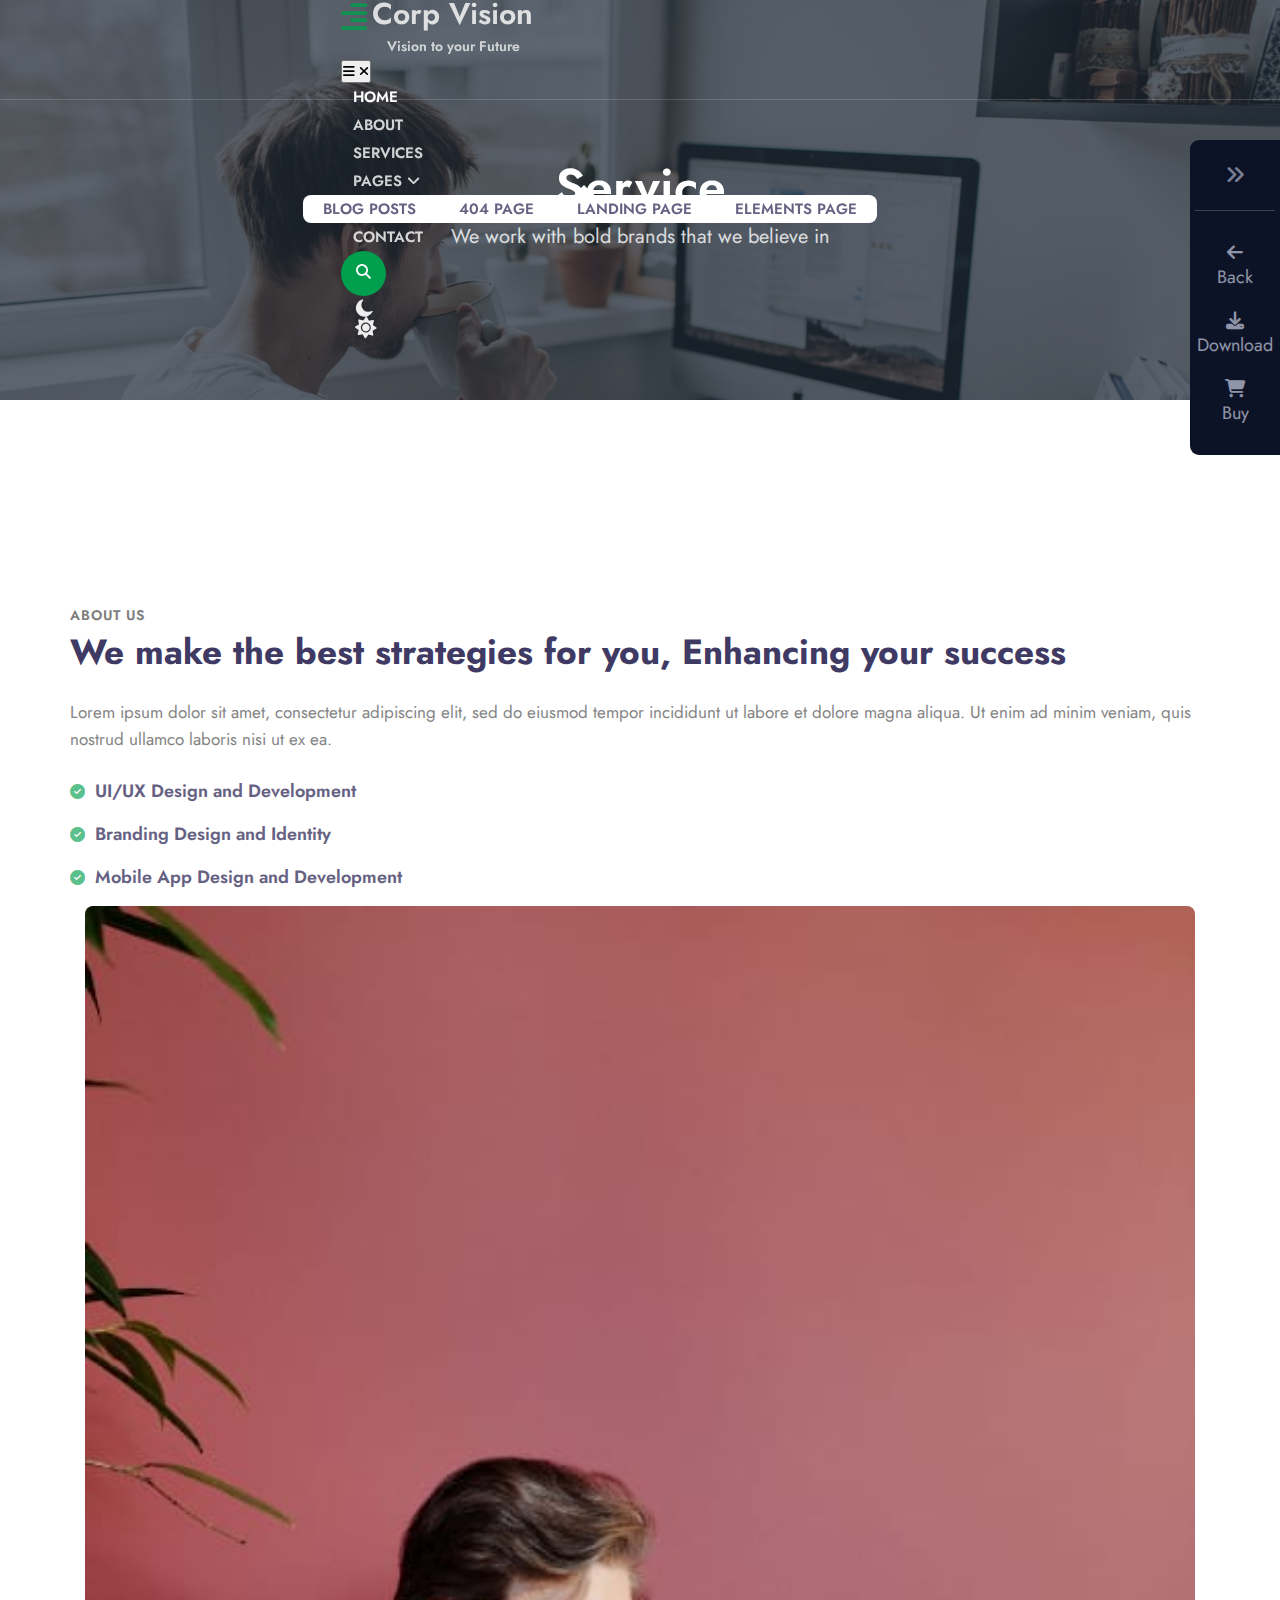
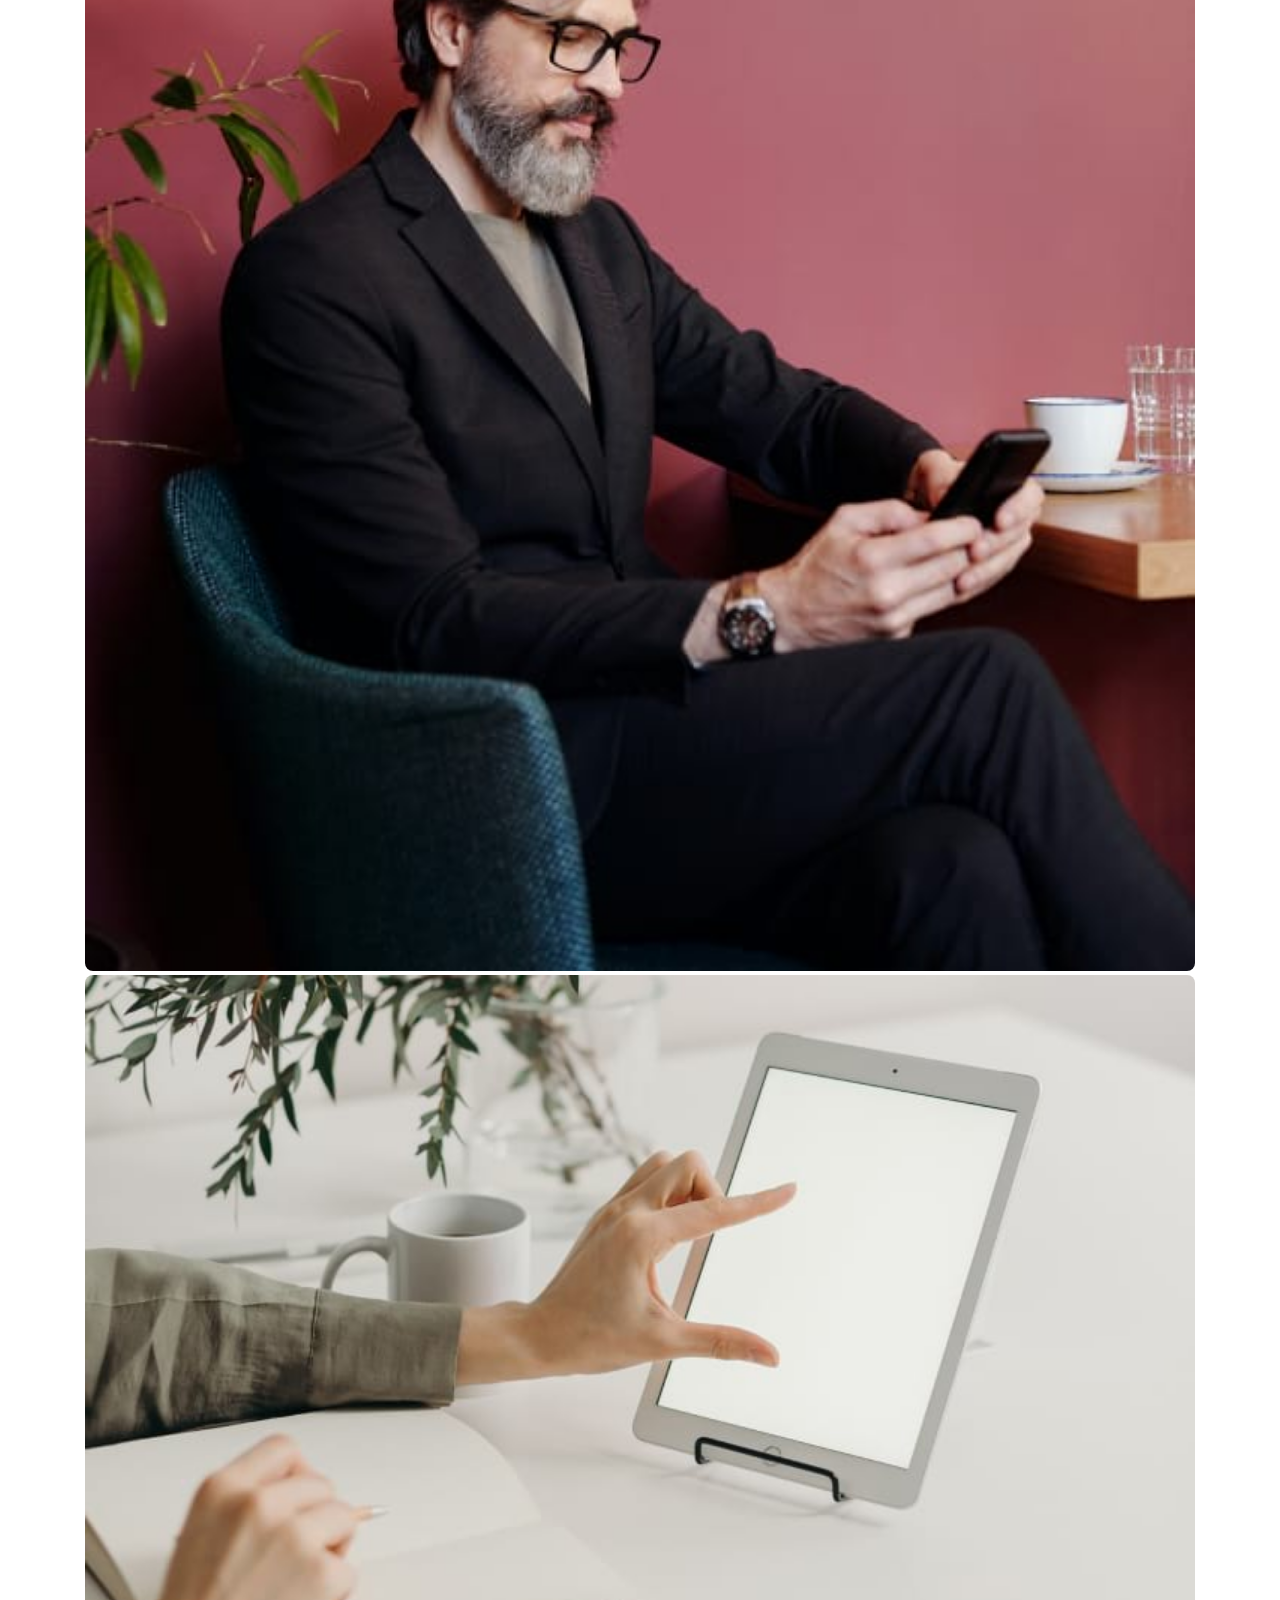
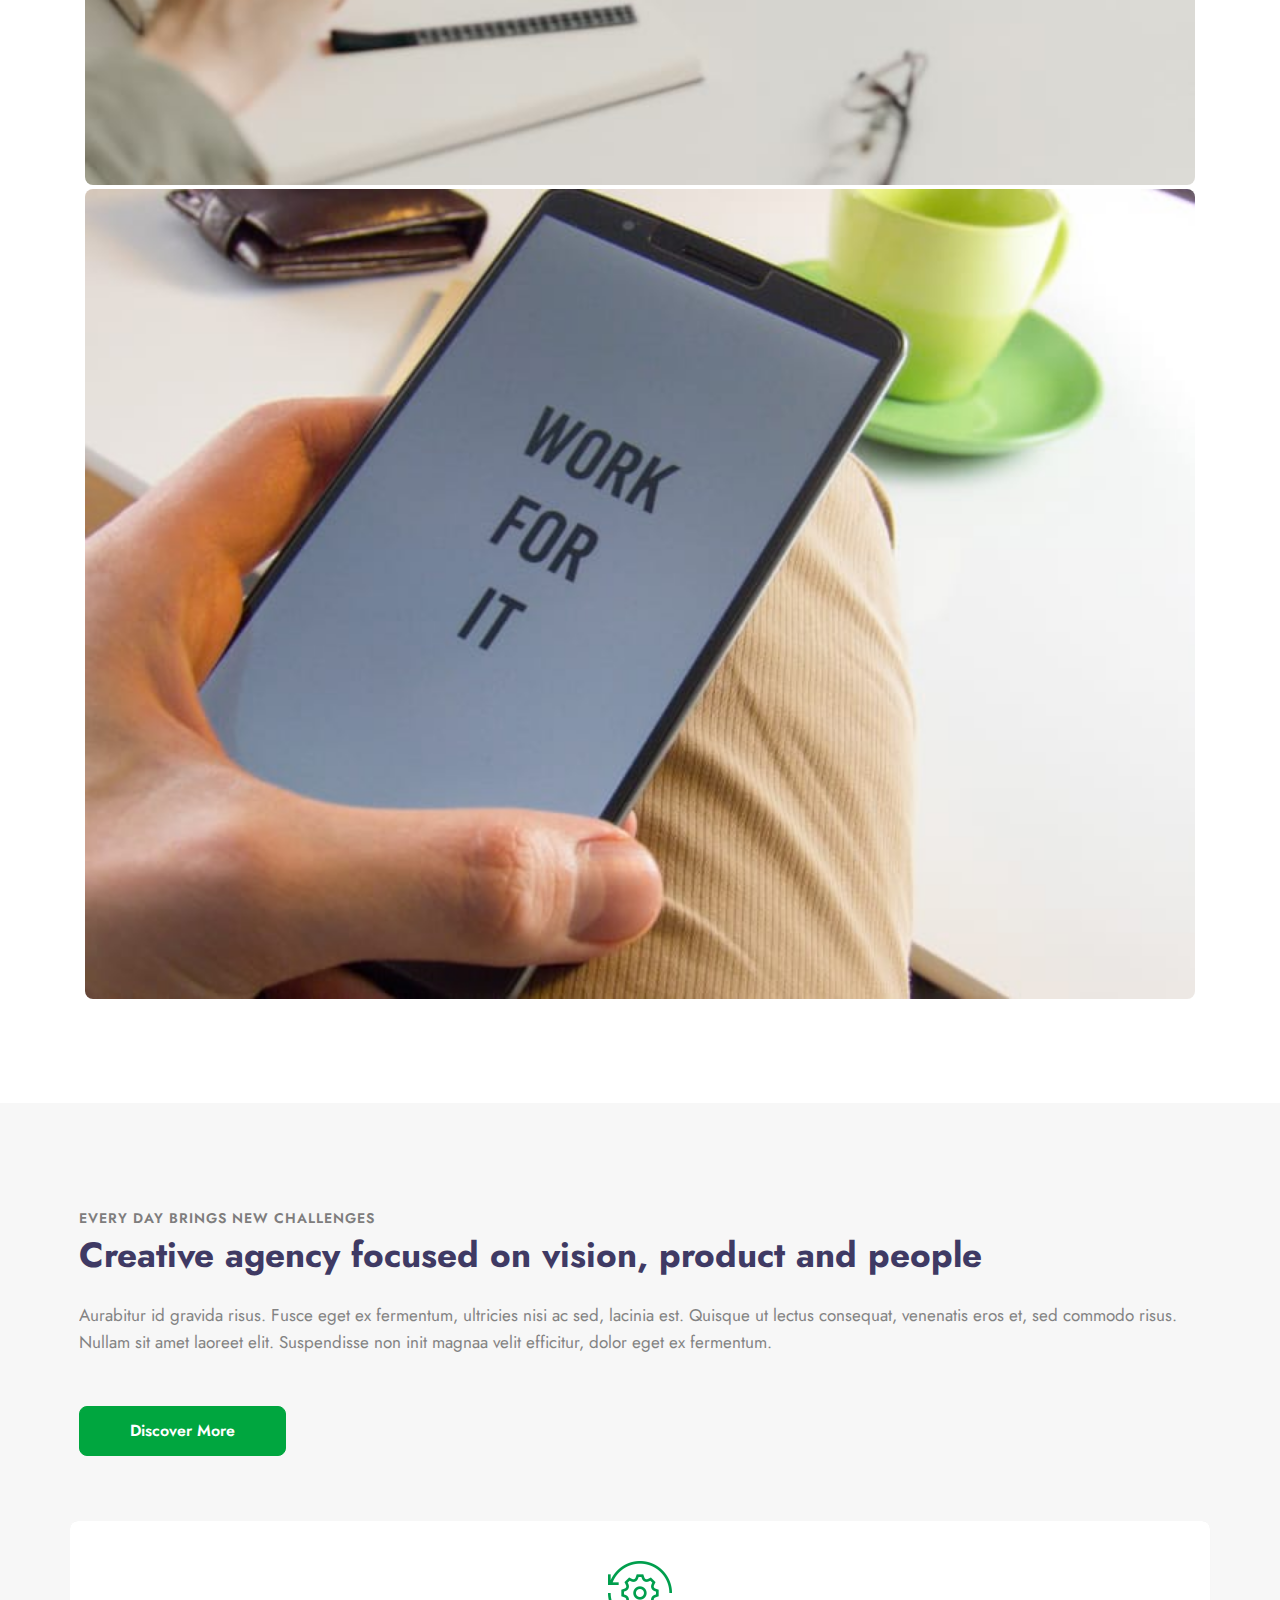
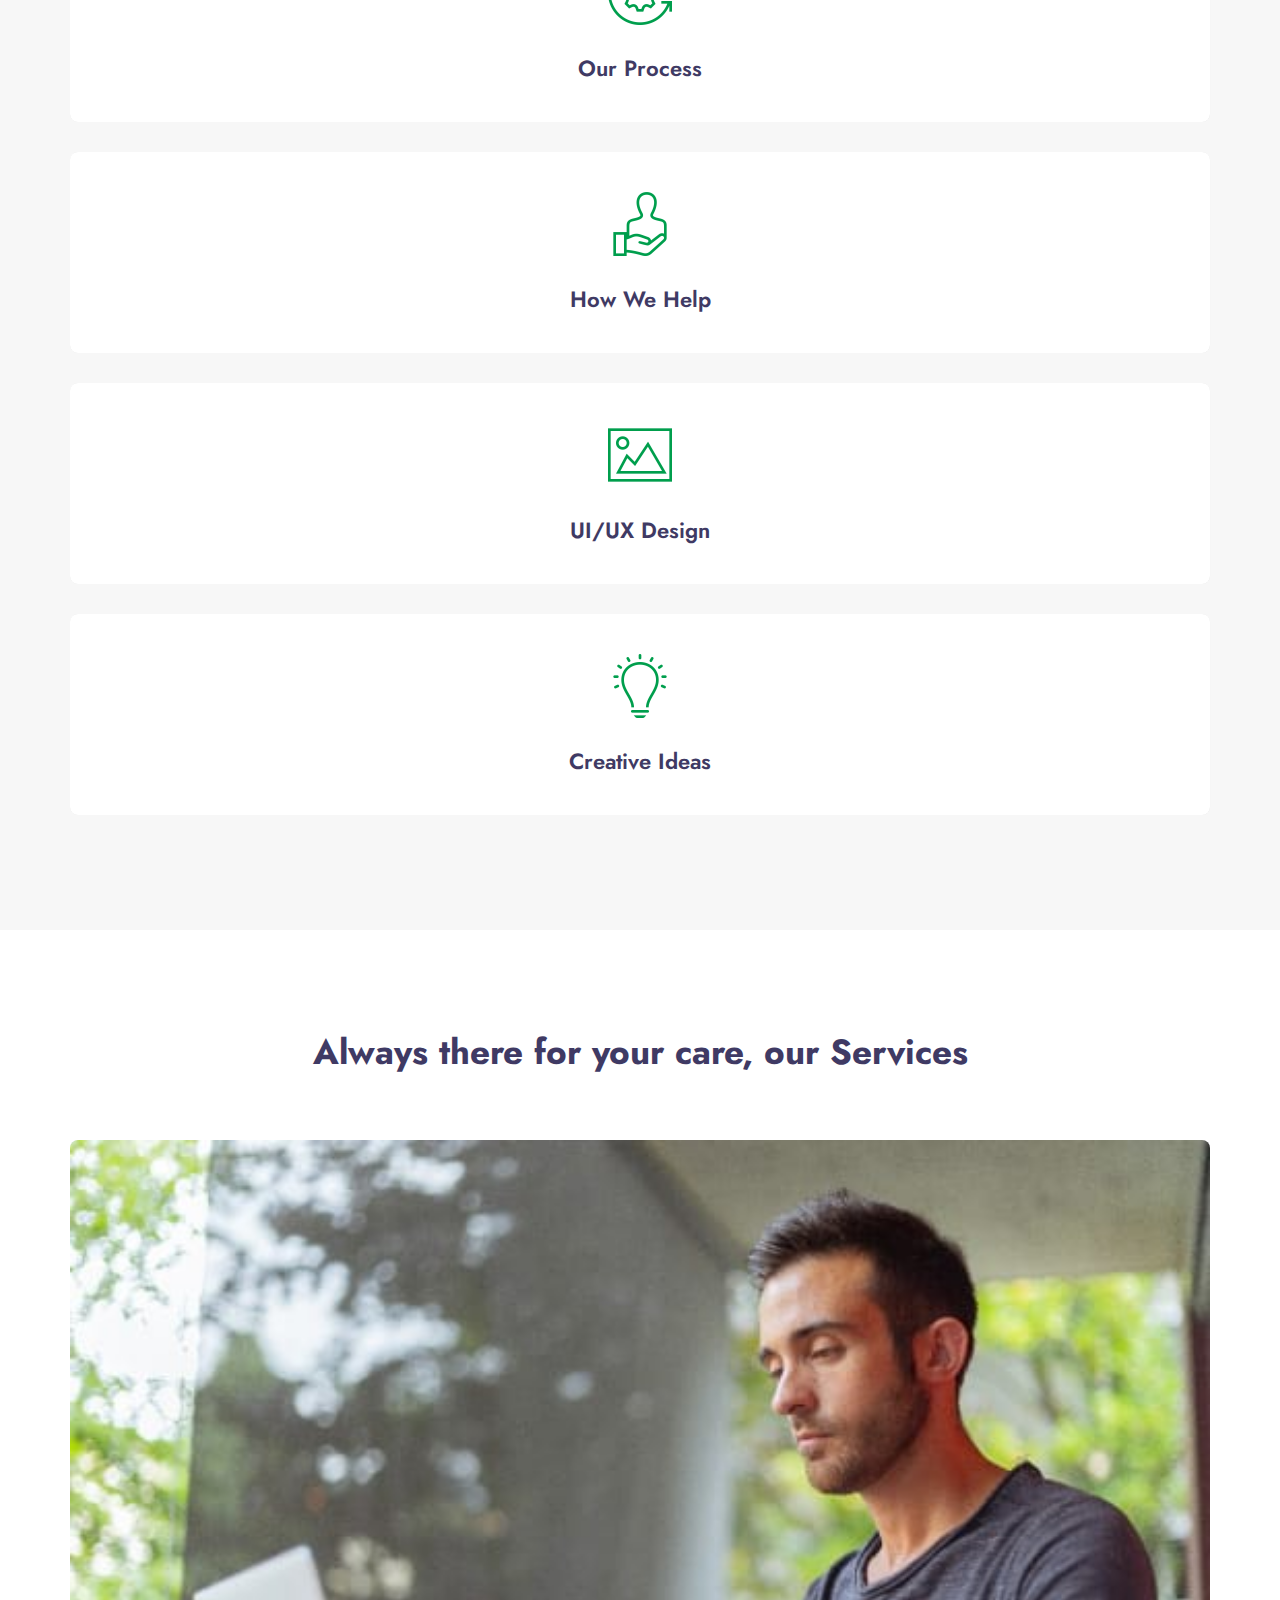
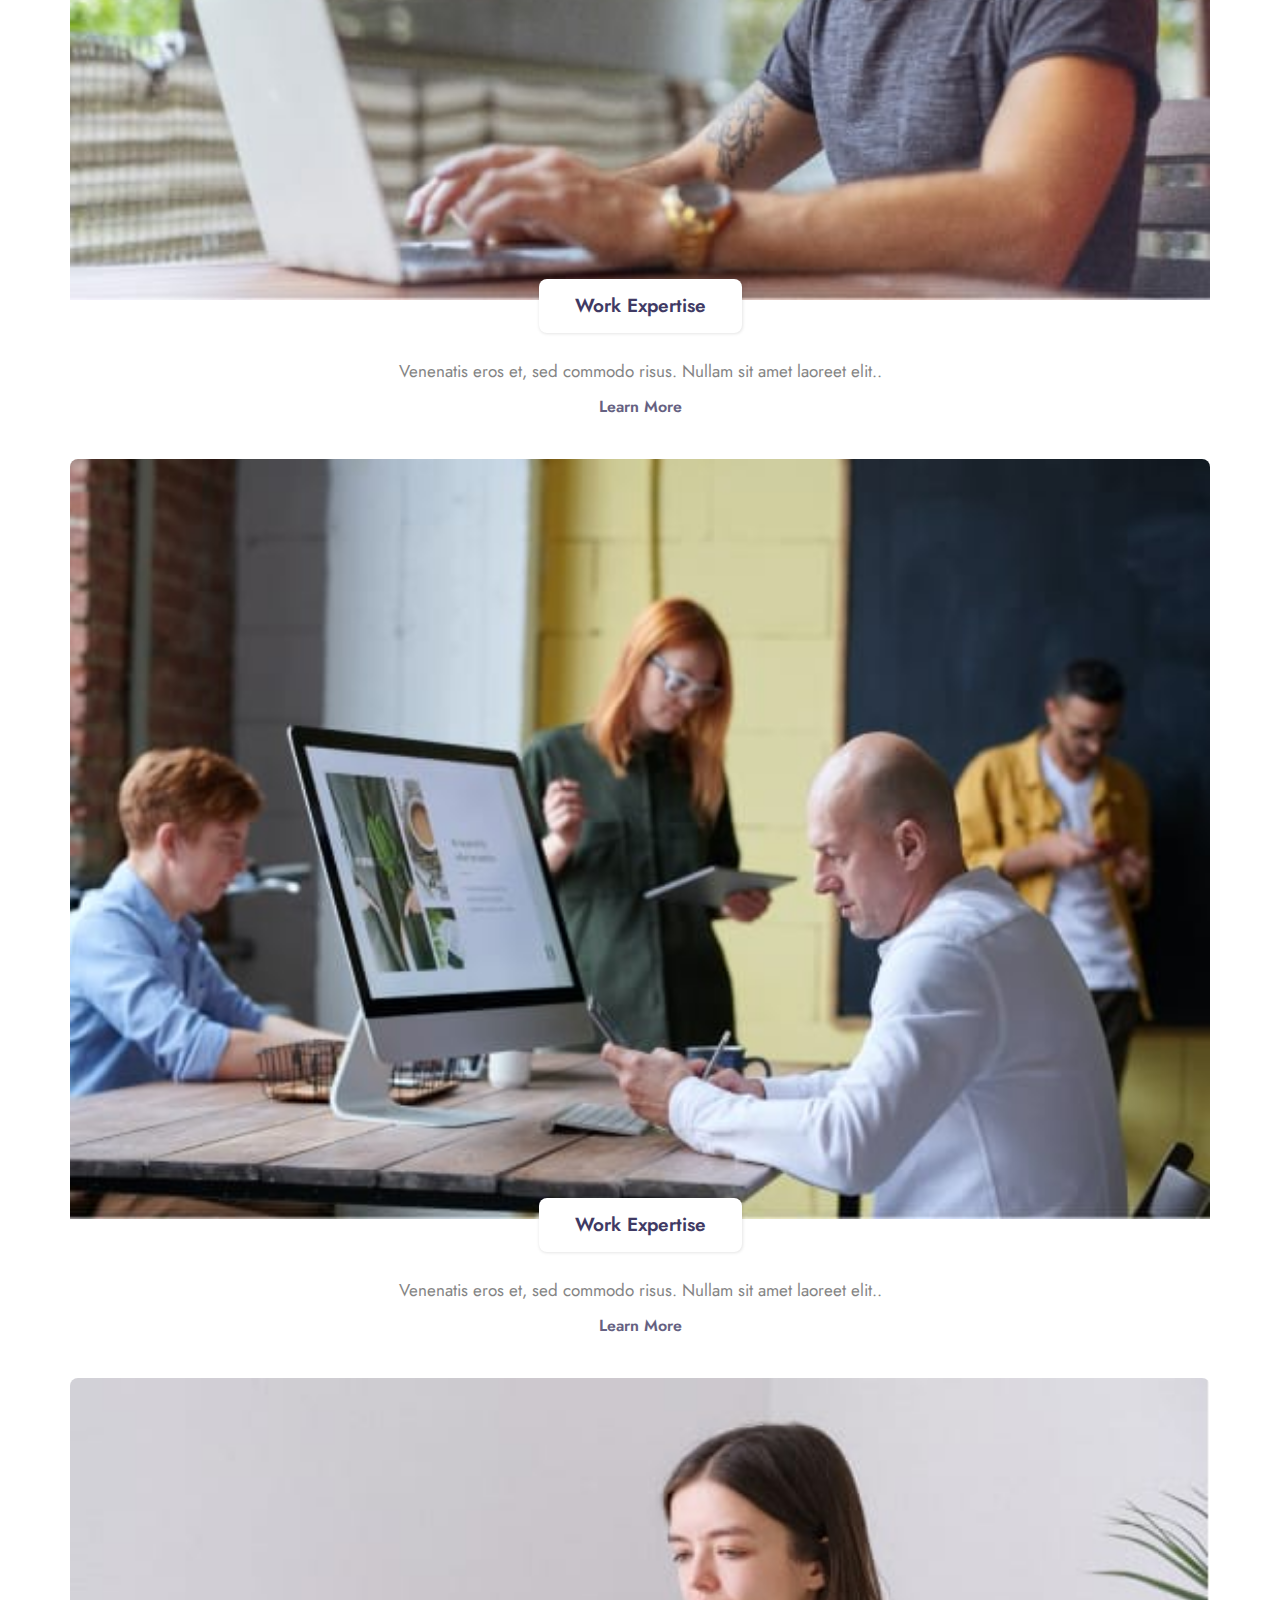
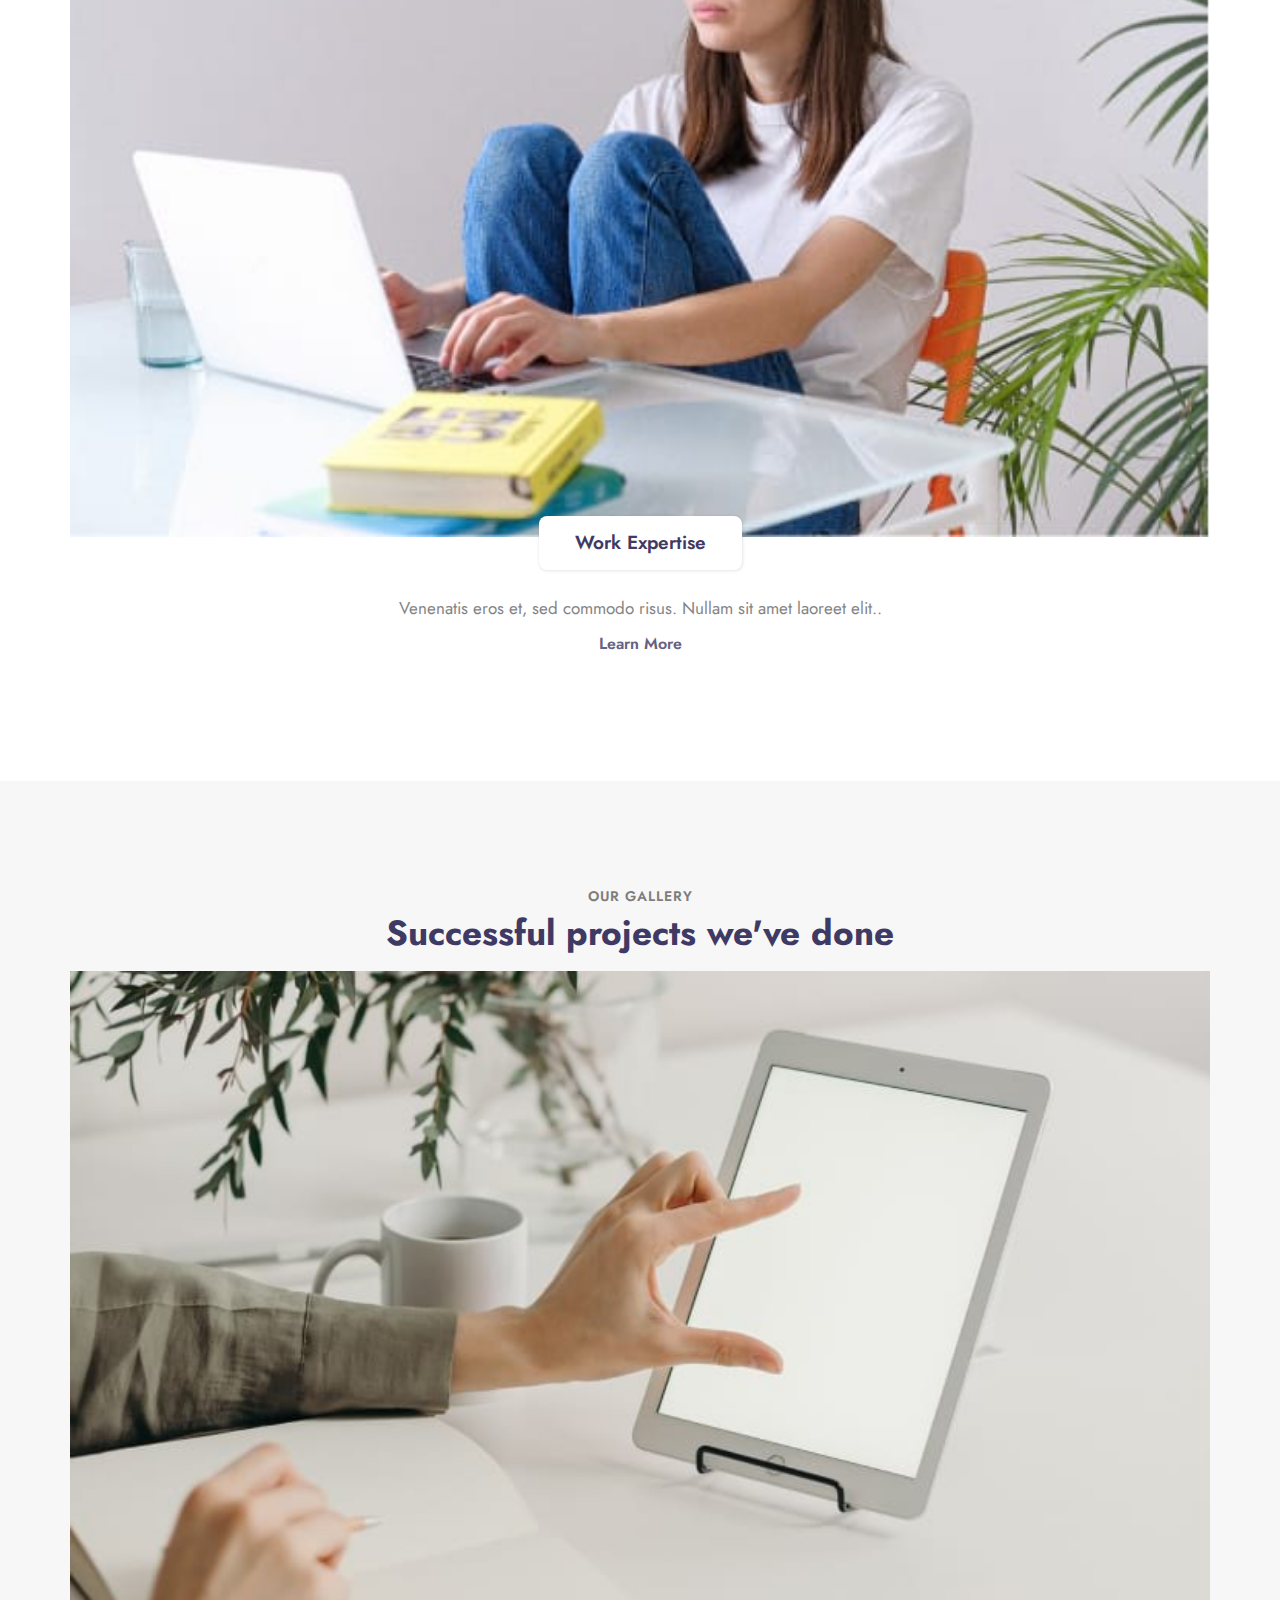
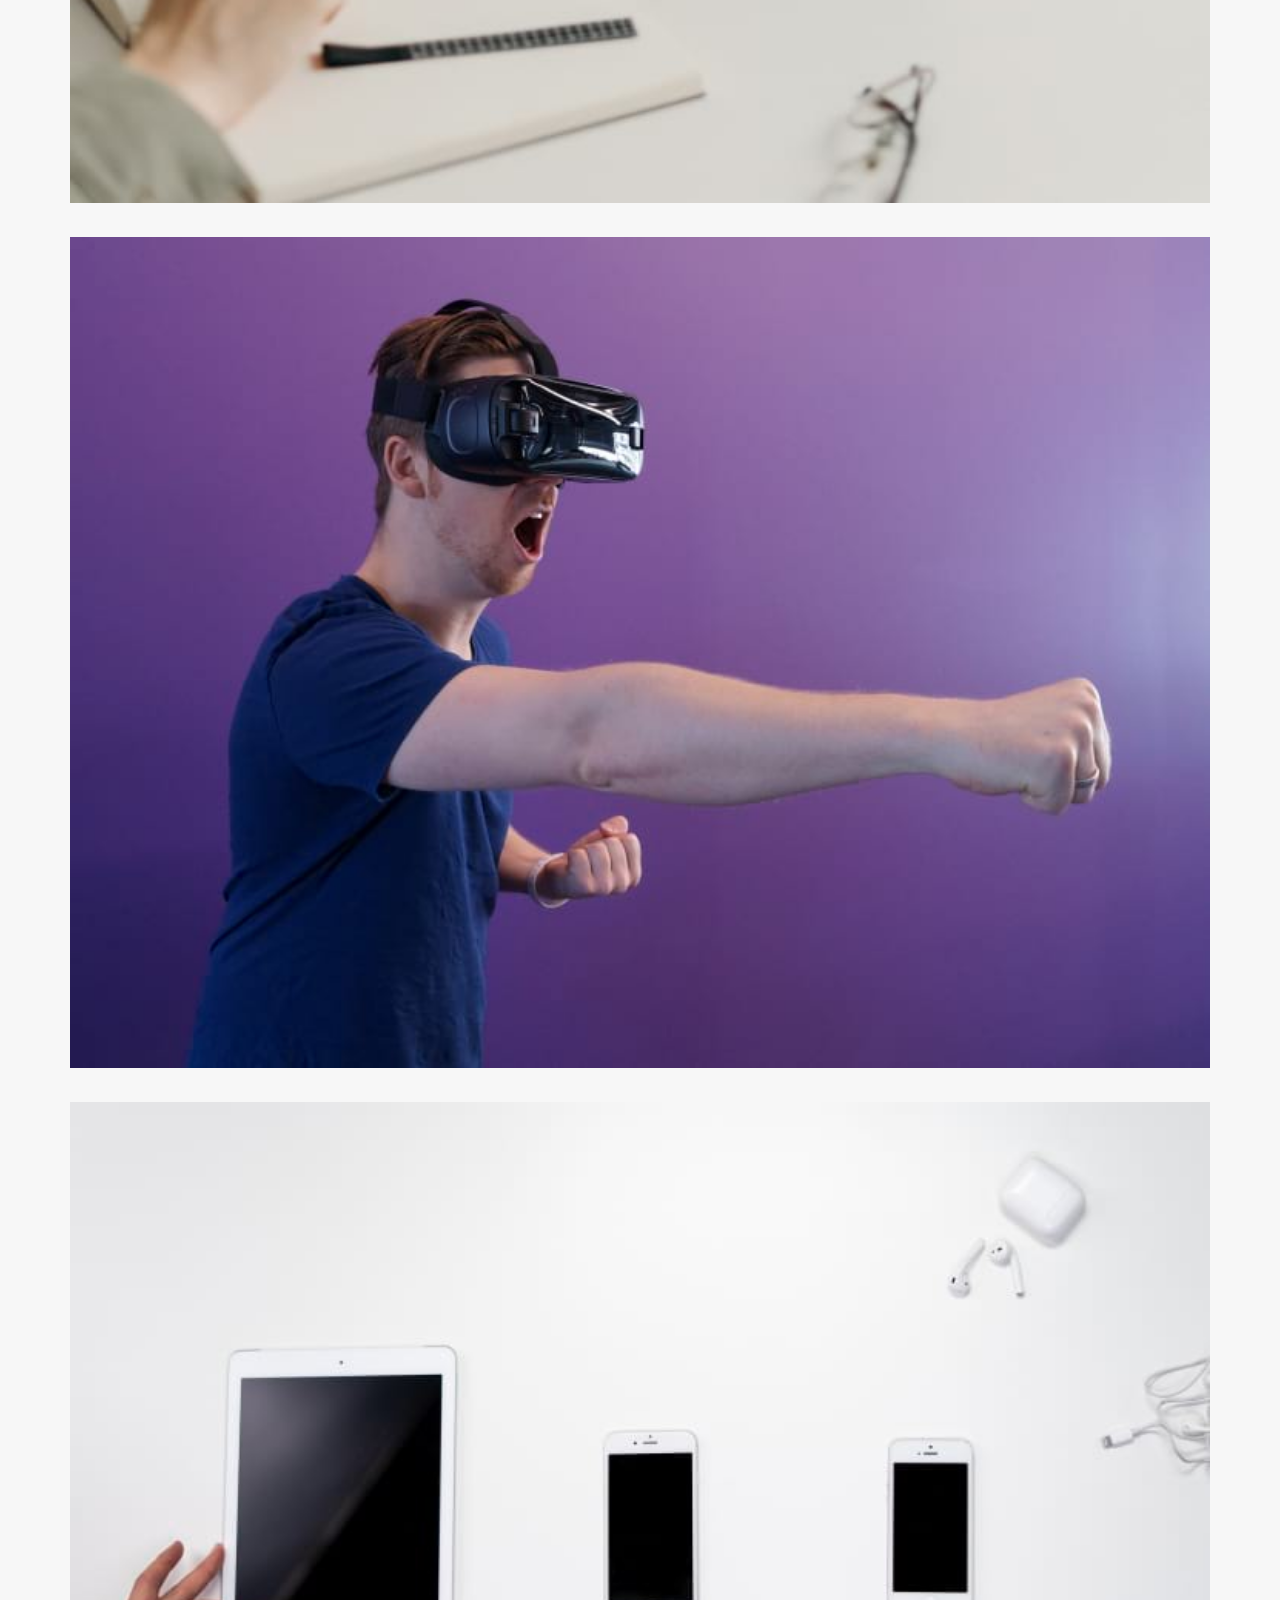
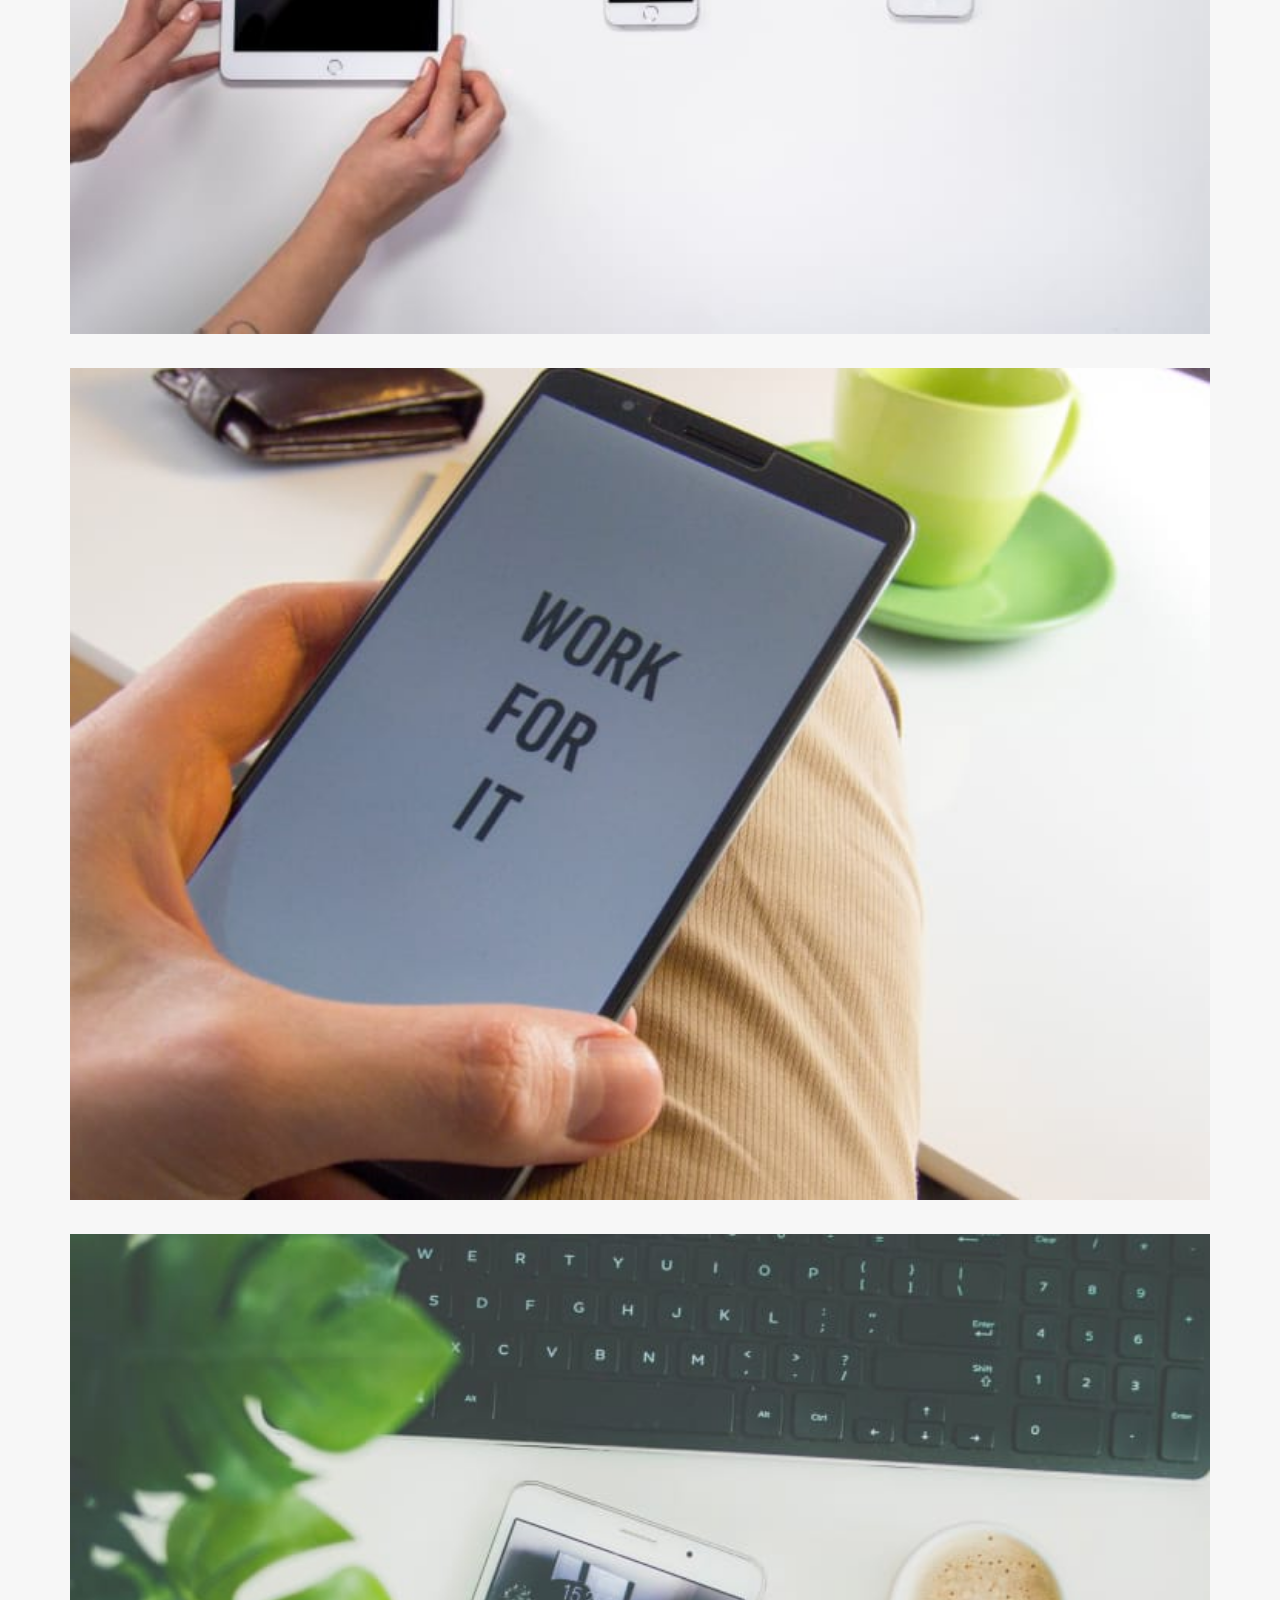
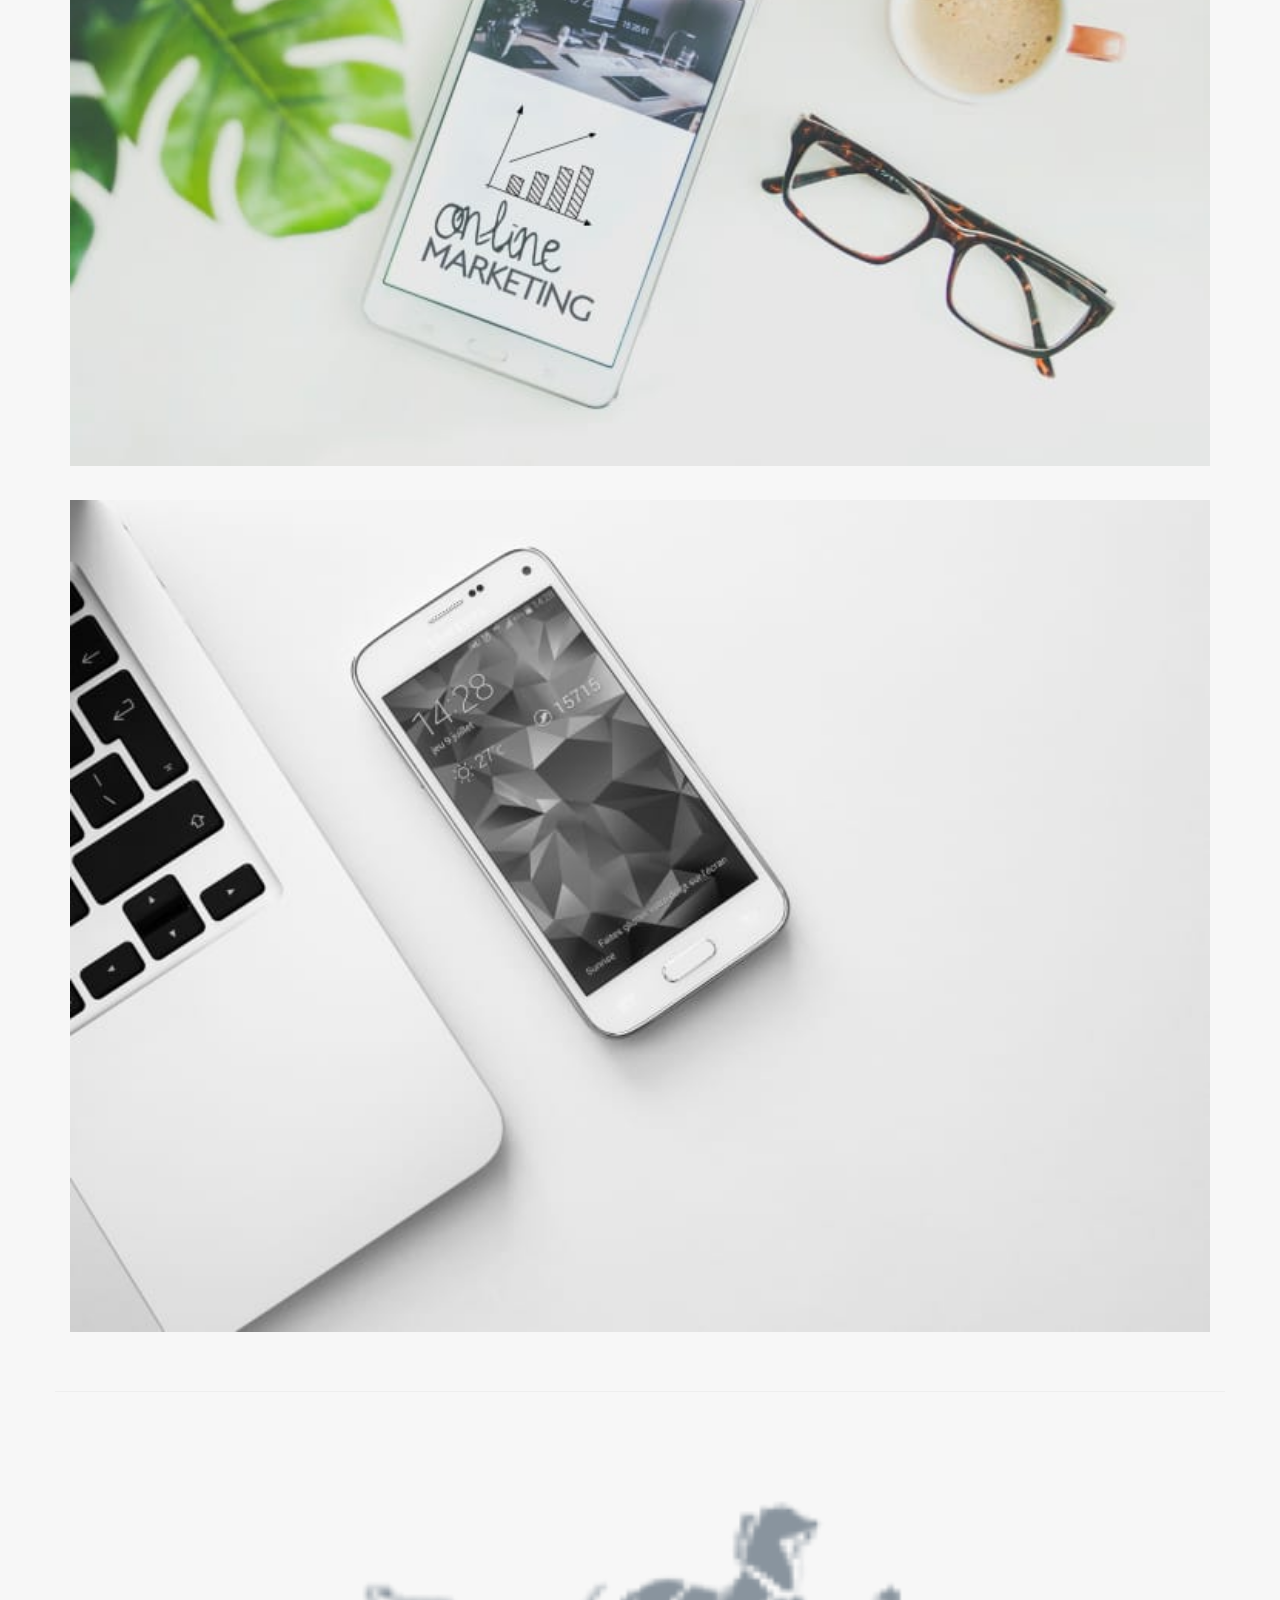
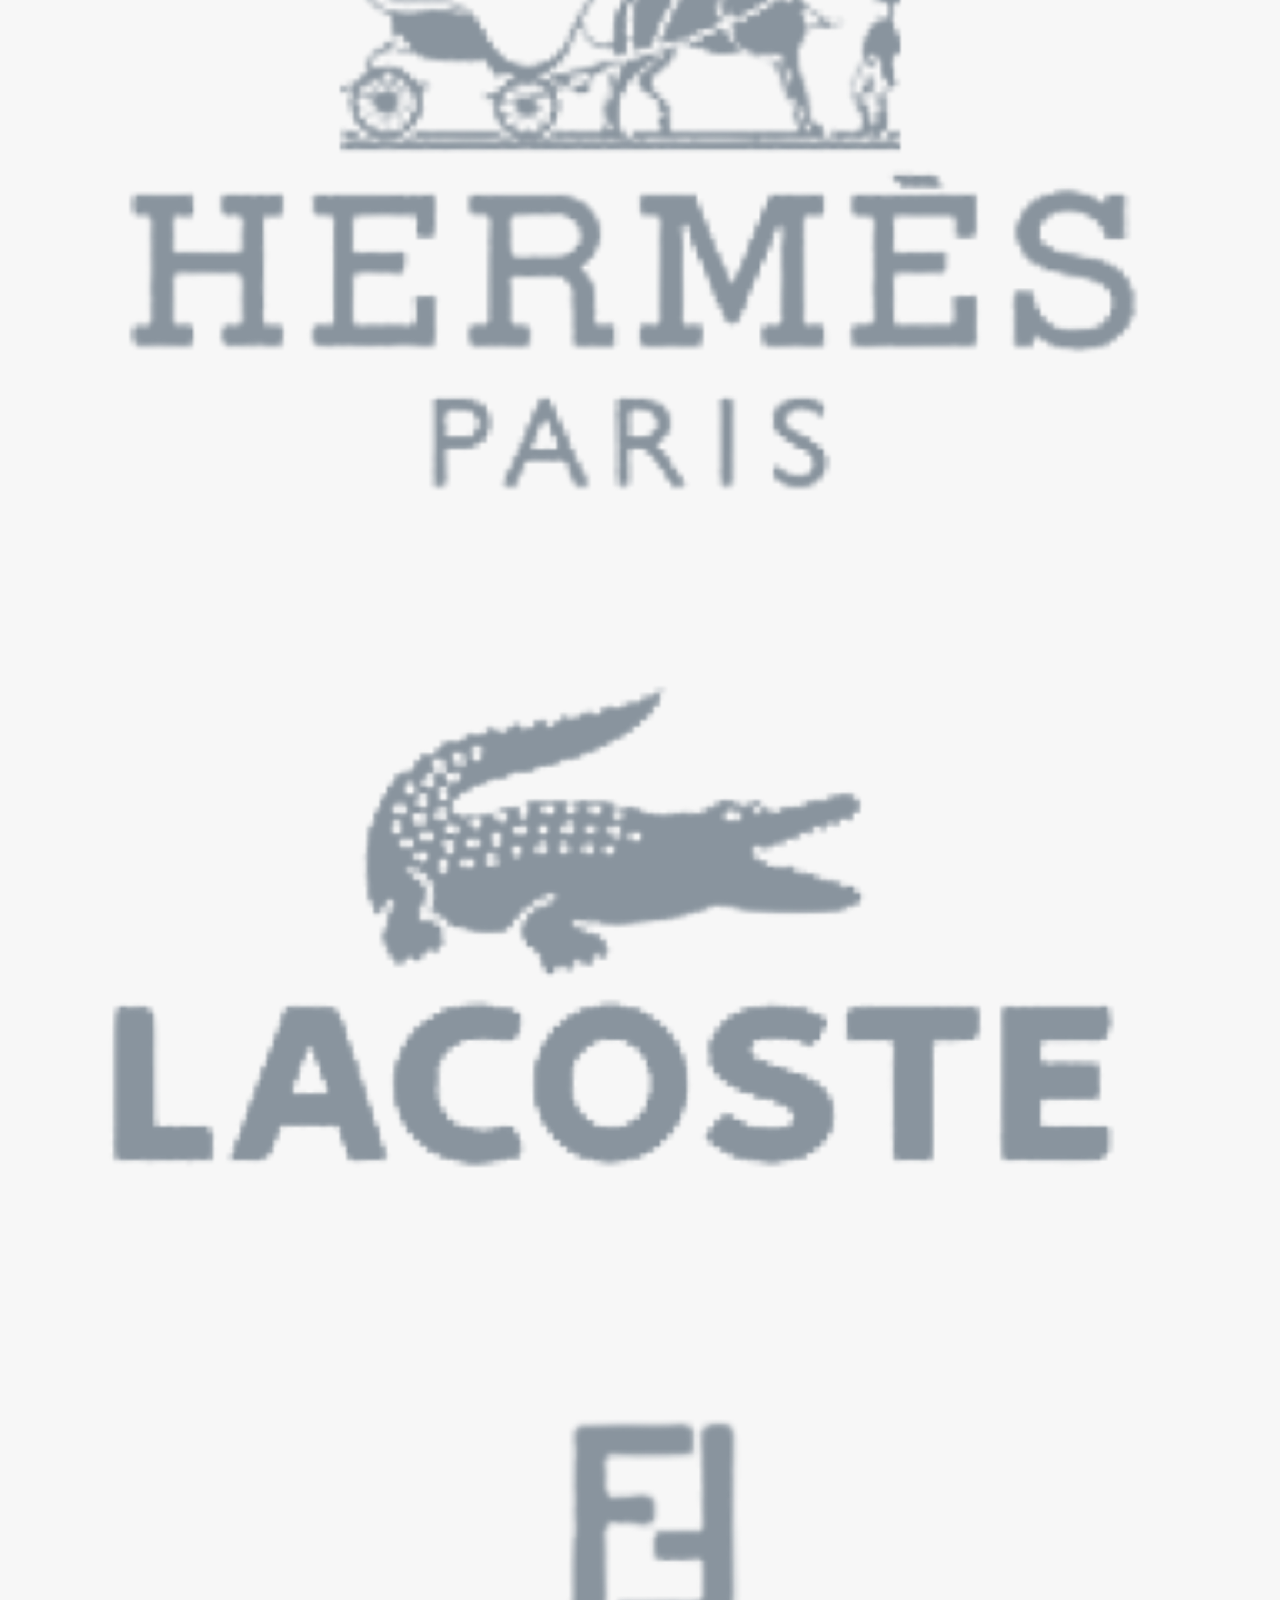
==== commit 82f649d4: "vs1.2.3" ====
--- a/home.html
+++ b/home.html
@@ -98,10 +98,10 @@
                   <a class="nav-link active" href="index.html">Home</a>
                 </li>
                 <li class="nav-item">
-                  <a class="nav-link" href="#">About</a>
+                  <a class="nav-link" href="about.html">About</a>
                 </li>
                 <li class="nav-item">
-                  <a class="nav-link" href="#">Services</a>
+                  <a class="nav-link" href="serivce.html">Services</a>
                 </li>
                 <li class="nav-item dropdown">
                   <a
@@ -168,7 +168,19 @@
         </div>
       </header>
       <!-- end header -->
-      <section class="carousel"></section>
+
+      <section class="carousel ps">
+
+        <div class="img">
+          <div class="container">
+              <div class="heading">
+                  <h2>Service</h2>
+                  <p>We work with bold brands that we believe in</p>
+              </div>
+              <div class="carousel-overlay"></div>
+          </div>
+      </div>
+      </section>
 
     <!-- ABOUT -->
     <section class="about ps">
@@ -294,7 +306,7 @@
                             <img src="./img/s1.jpg" alt="">
                         </div>
                         <div class="info">
-                            <a class="info__content" href=""> Work Expertise</a>
+                            <span class="info__content" href=""> Work Expertise</span>
                             <p>Venenatis eros et, sed commodo risus. Nullam sit amet laoreet elit..</p>
                         </div>
                         <a class="info__btn" href="">Learn More</a>
@@ -304,7 +316,7 @@
                             <img src="./img/s2.jpg" alt="">
                         </div>
                         <div class="info">
-                            <a class="info__content" href=""> Work Expertise</a>
+                            <span class="info__content" href=""> Work Expertise</span>
                             <p>Venenatis eros et, sed commodo risus. Nullam sit amet laoreet elit..</p>
                         </div>
                         <a class="info__btn" href="">Learn More</a>
@@ -314,7 +326,7 @@
                             <img src="./img/s3.jpg" alt="">
                         </div>
                         <div class="info">
-                            <a class="info__content" href=""> Work Expertise</a>
+                            <span class="info__content" href=""> Work Expertise</span>
                             <p>Venenatis eros et, sed commodo risus. Nullam sit amet laoreet elit..</p>
                         </div>
                         <a class="info__btn" href="">Learn More</a>
@@ -805,6 +817,18 @@
     <!-- Owl Carousel -->
     <!-- jquery.min.js -->
     <script src="https://cdnjs.cloudflare.com/ajax/libs/jquery/3.6.0/jquery.min.js"></script>
+
+    <script>
+      $(document).ready(function () {
+          $(window).scroll(function(){
+              if($(this).scrollTop()){
+                  $('header').addClass('sticky');
+              } else {
+                  $('header').removeClass('sticky');
+              }
+          });
+      });
+  </script>
     <!-- Owl Carousel.min.js -->
     <script src="https://cdnjs.cloudflare.com/ajax/libs/OwlCarousel2/2.3.4/owl.carousel.min.js"></script>
 
--- a/css/headerandfooter.css
+++ b/css/headerandfooter.css
@@ -9,8 +9,8 @@
   font-size: 18px;
   opacity: 0.8;
 }
-a:hover{
-	color: #fff !important;
+a:hover {
+  color: #fff !important;
 }
 
 :root {
@@ -126,6 +126,13 @@
   margin: 0;
   padding: 0;
 }
+.sticky {
+  background: var(--bg-color);
+  height: 80px;
+  border-bottom: none;
+  padding: 0;
+  box-shadow: 0 3px 6px 0 rgb(0 0 0 / 5%);
+}
 
 .navbar .navbar-brand {
   position: relative;
@@ -188,8 +195,20 @@
 .navbar__content .search__container .btn-material i {
   color: var(--white-color);
   transition: opacity 0.3s ease-in-out;
-}
-
+  font-size: 15px;
+}
+.sticky .navbar .navbar-brand {
+  color: var(--heading-color) !important;
+}
+
+.sticky .navbar-nav .nav-link {
+  color: var(--heading-color) !important;
+  opacity: 0.7;
+}
+.sticky .navbar-nav .active .nav-link {
+  color: var(--primary-color) !important;
+  opacity: 0.9;
+}
 /* submenu dropdown */
 .dropdown-toggle::after {
   content: none;
@@ -308,6 +327,7 @@
   height: 24px;
   padding: 1px 0;
   cursor: pointer;
+  margin-left: 15px;
 }
 
 .navbar__content .DarkAndLight .mode i {
--- a/css/main.css
+++ b/css/main.css
@@ -366,6 +366,7 @@
 }
 
 .service .content .col-lg-4 .info .info__content:hover {
+  cursor: pointer;
   color: #009f4d;
 }
 
@@ -870,6 +871,10 @@
   transition: 0.3s ease-in-out;
 }
 
+.company {
+  background: #ffffff;
+}
+
 .company .row .item {
   position: relative;
   z-index: 1;
@@ -1132,8 +1137,8 @@
 .clip .clip-content .title .item a .video-play:hover {
   -webkit-transform: scale(1.1);
           transform: scale(1.1);
-  -webkit-transition: all .3s ease-in-out;
-  transition: all .3s ease-in-out;
+  -webkit-transition: all 0.3s ease-in-out;
+  transition: all 0.3s ease-in-out;
 }
 
 .clip::before {
@@ -1145,6 +1150,10 @@
   right: 0;
   min-height: 100%;
   z-index: -1;
+}
+
+.professionals {
+  background: #ffffff;
 }
 
 .professionals .heading {
@@ -1315,6 +1324,10 @@
   transition: all 0.5s;
 }
 
+.project {
+  background: #ffffff;
+}
+
 .project .row .col-lg-8 .item {
   padding: 0 5rem;
 }
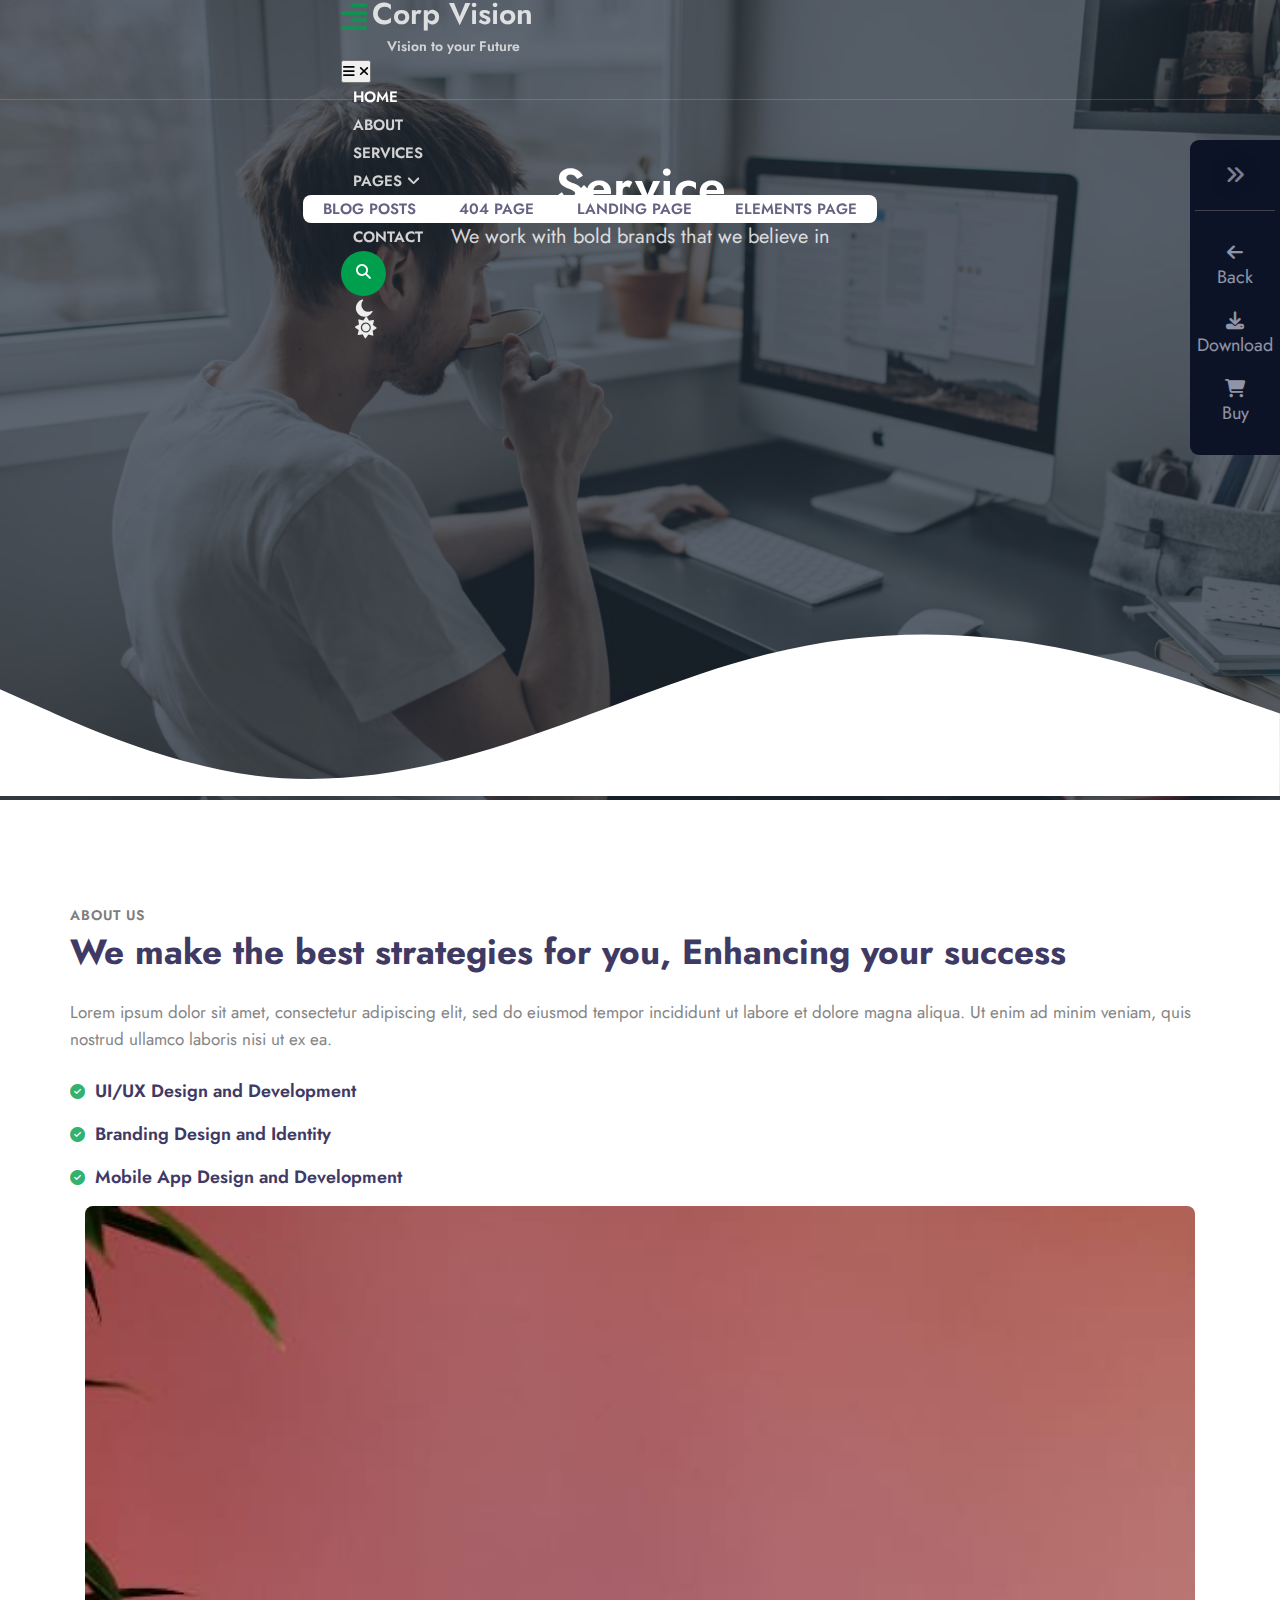
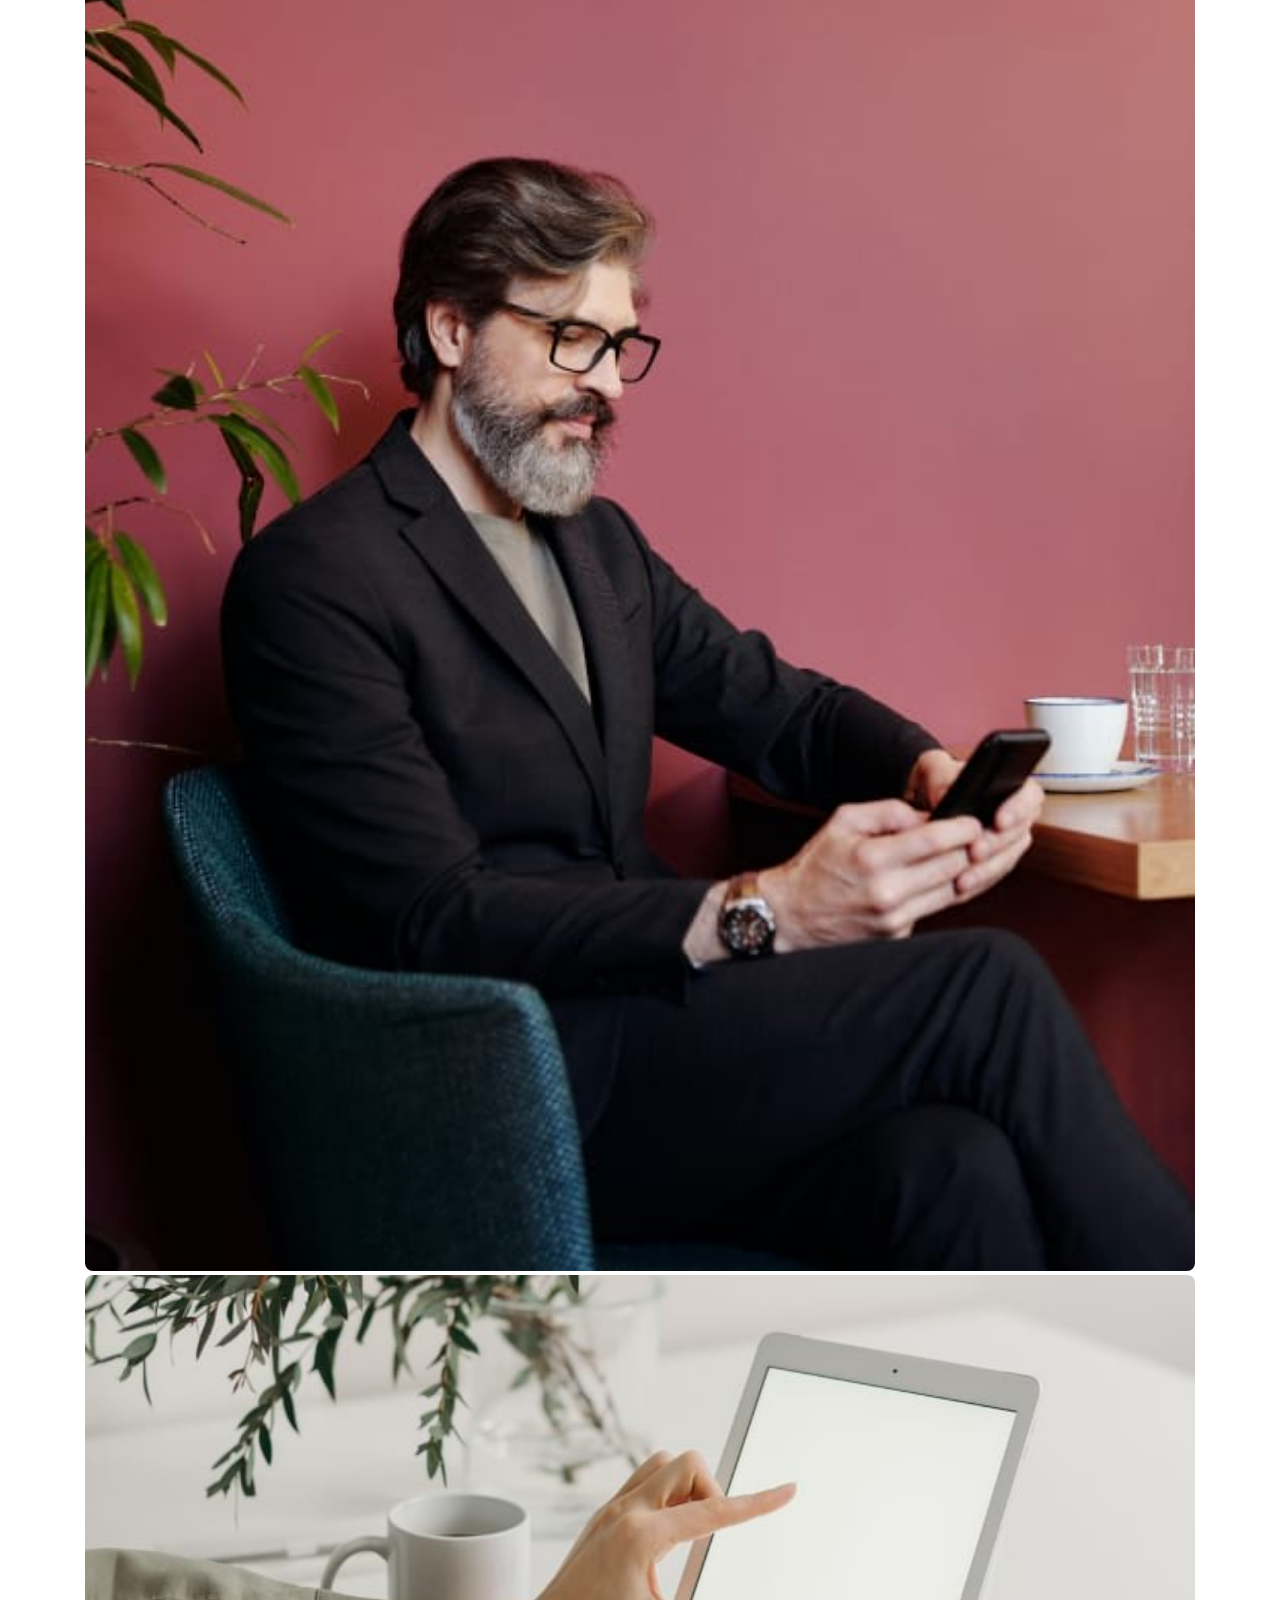
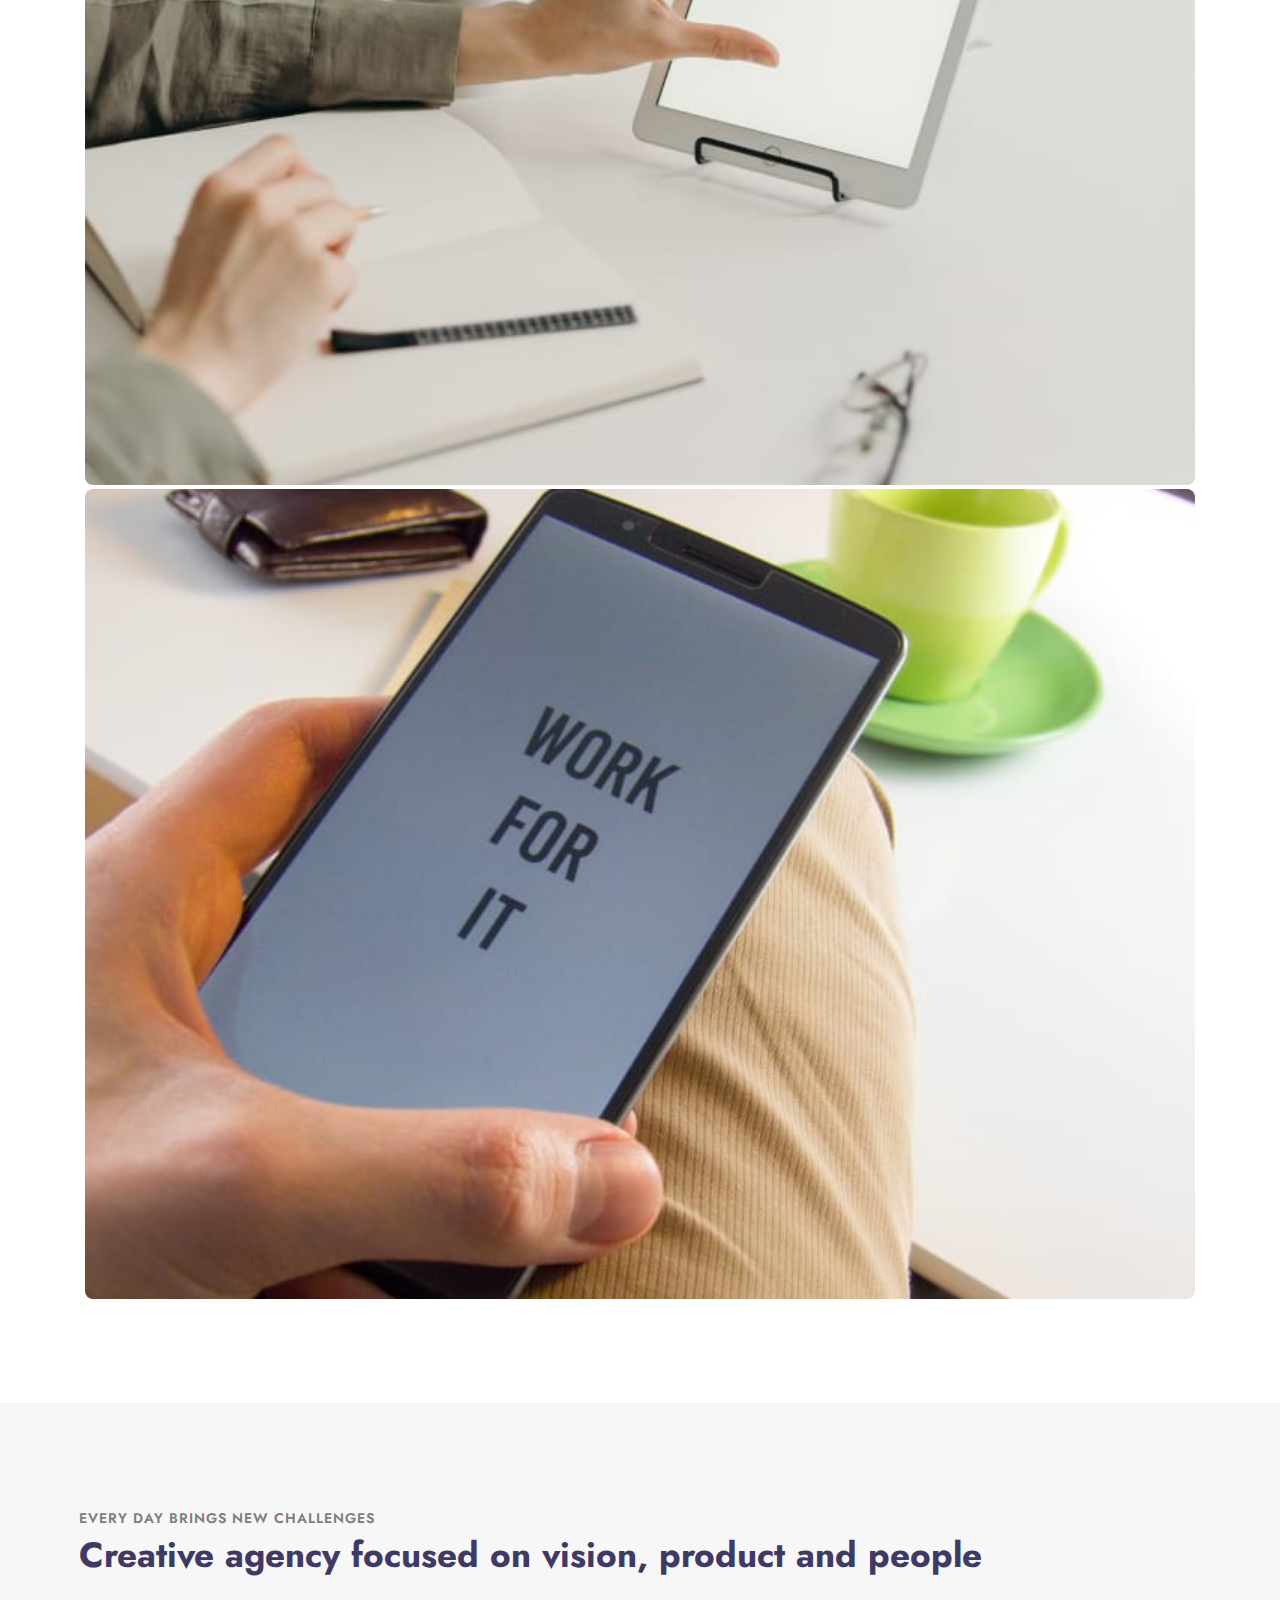
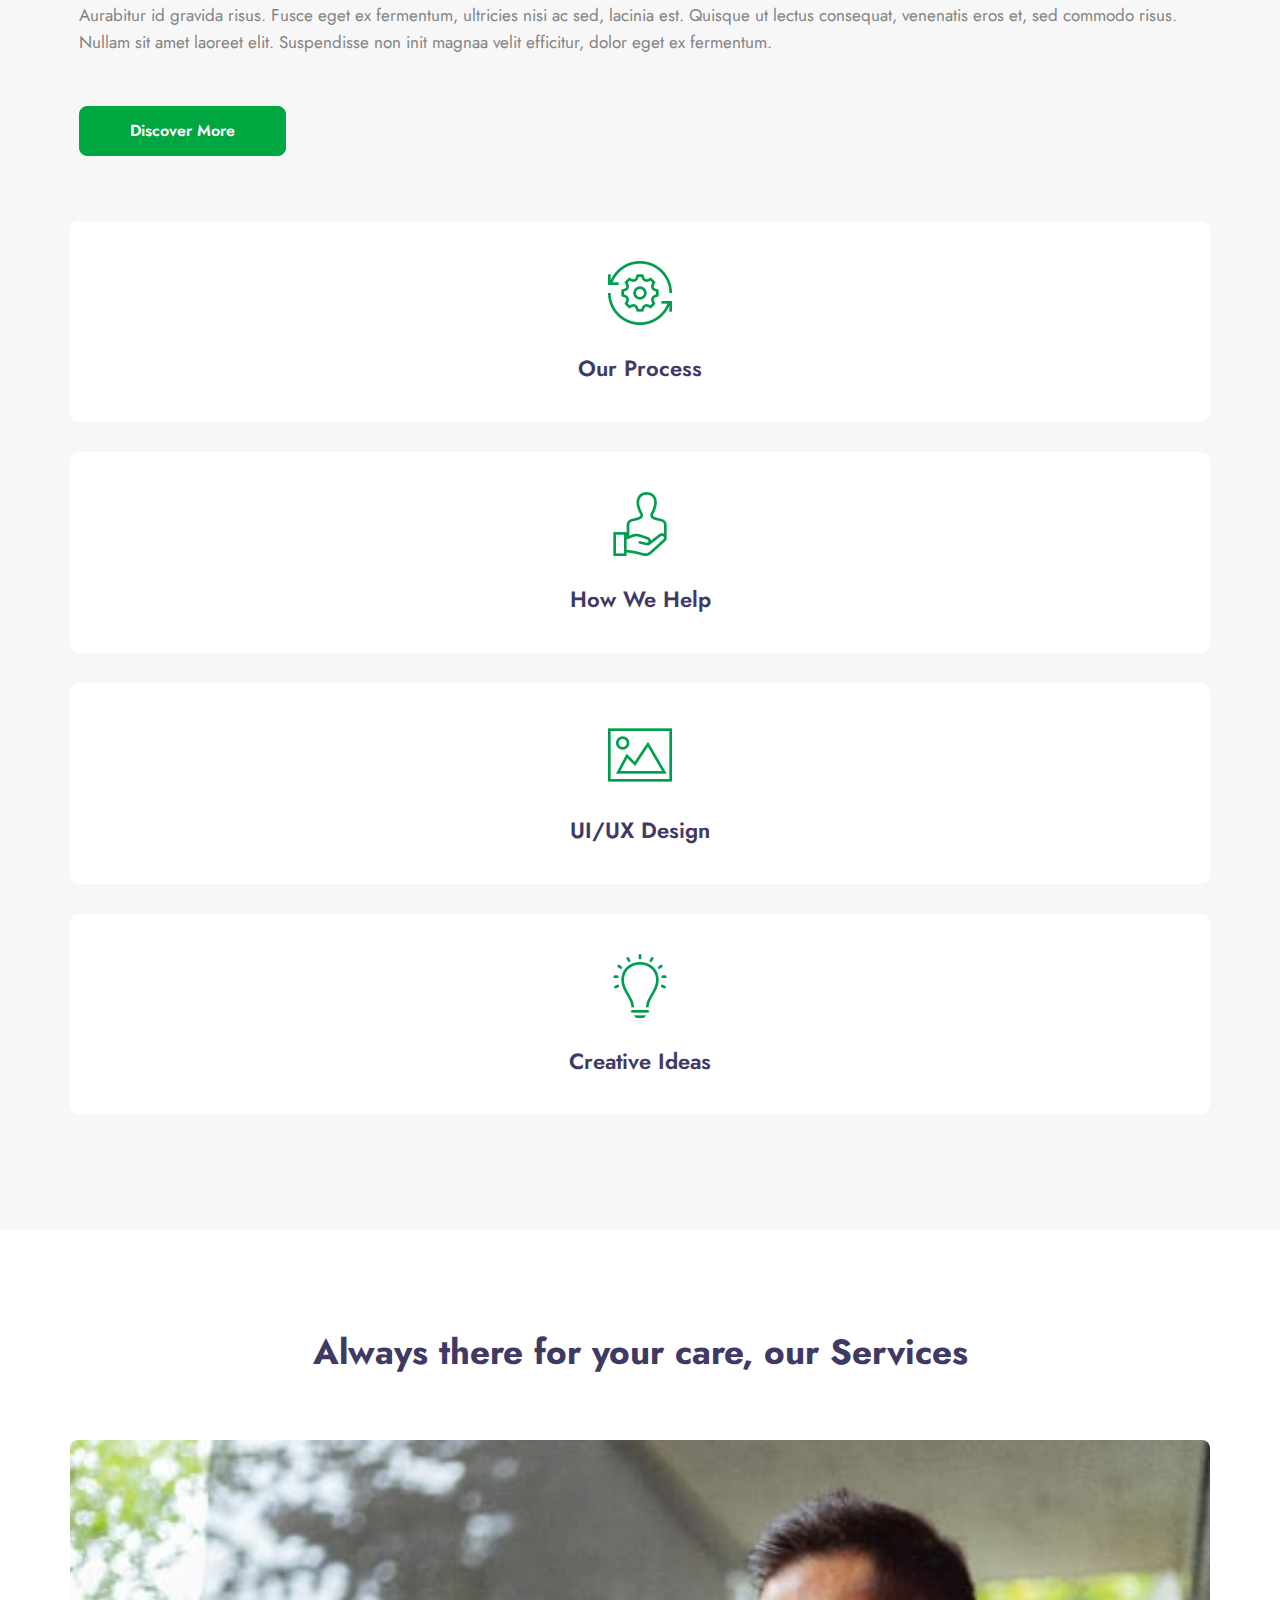
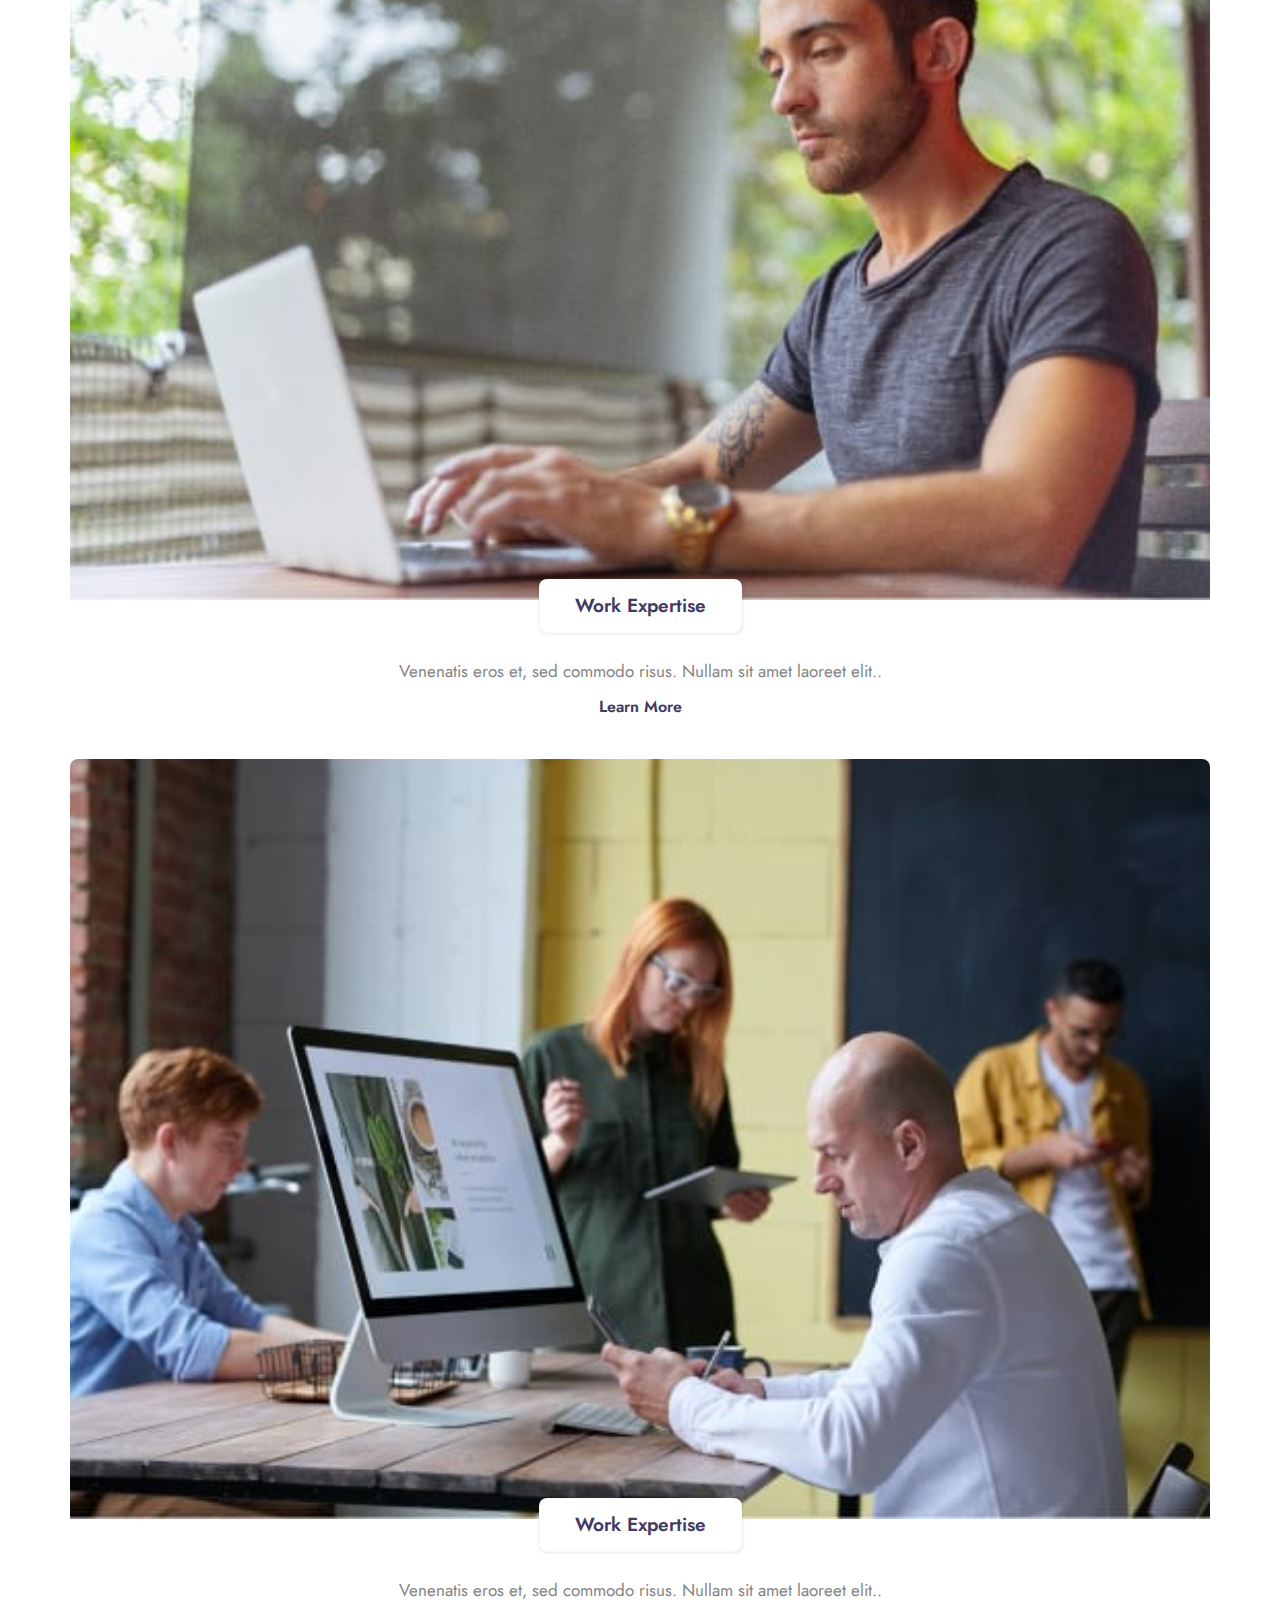
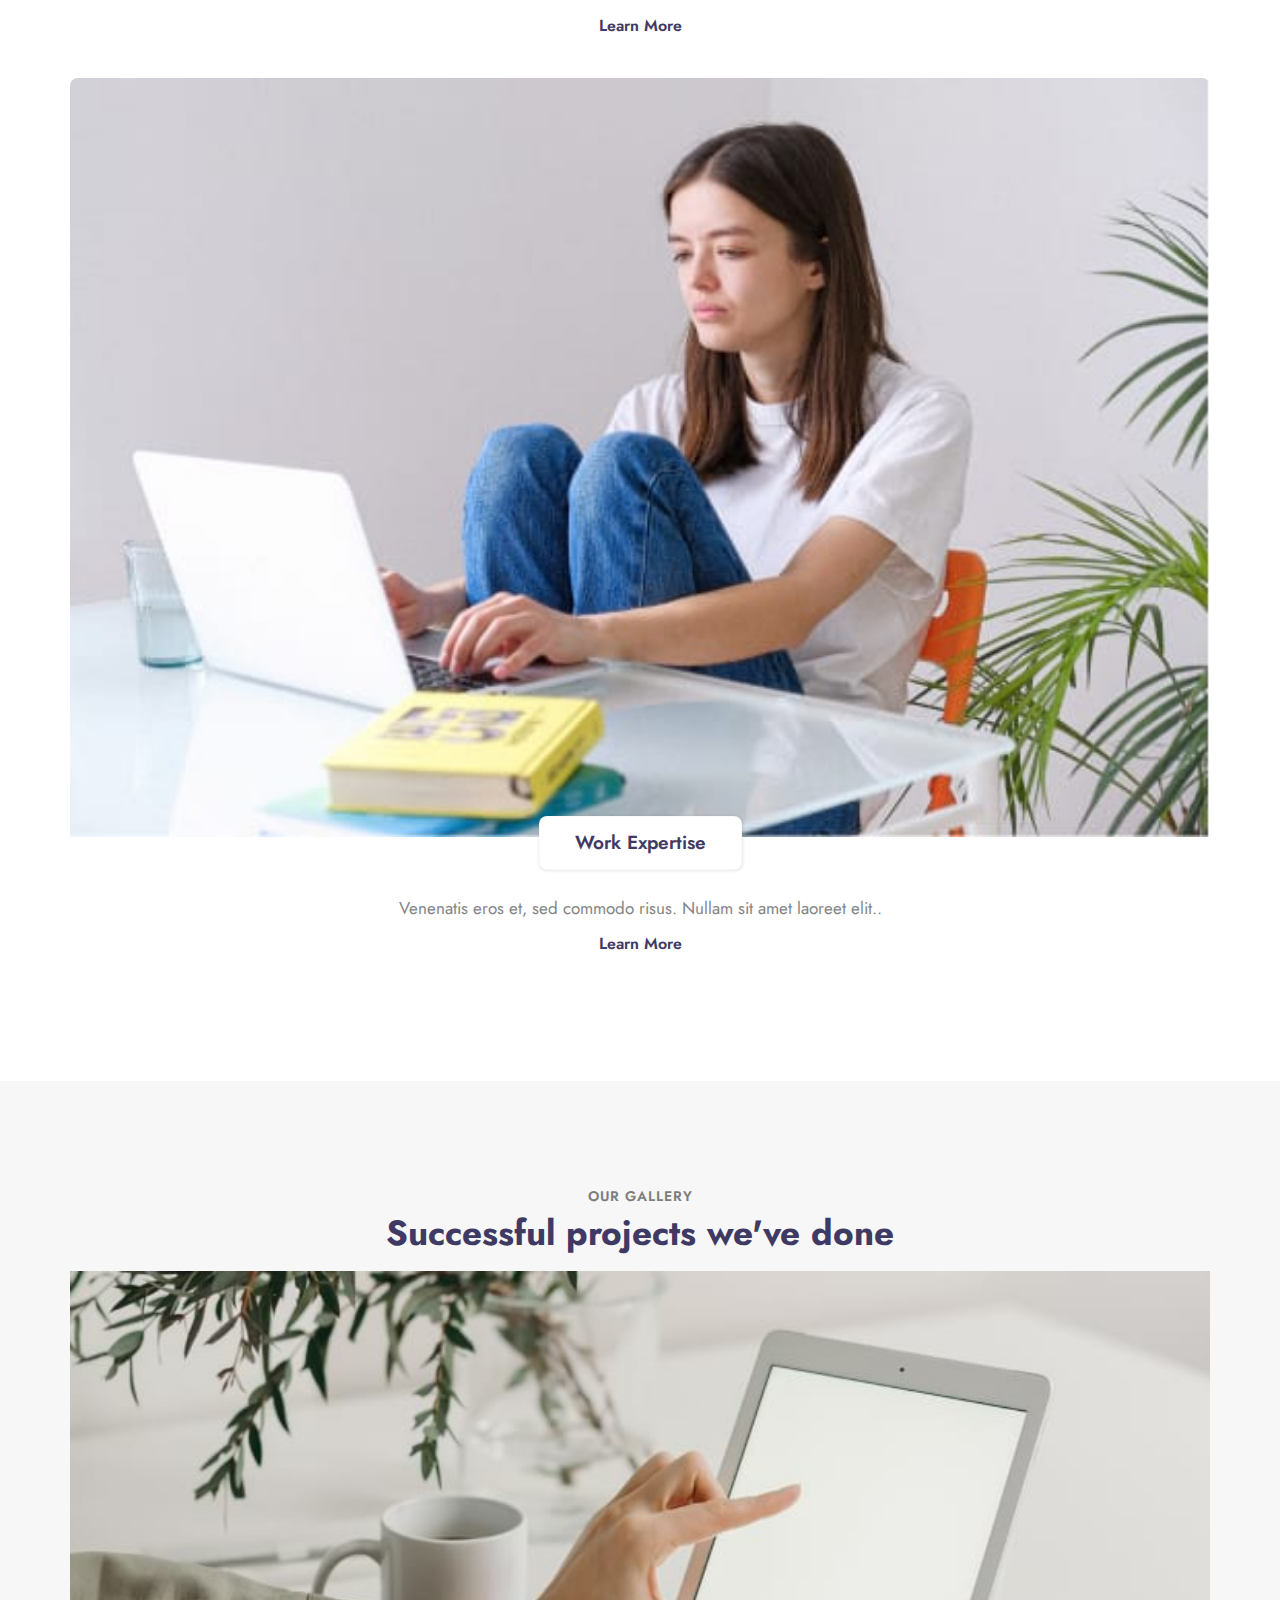
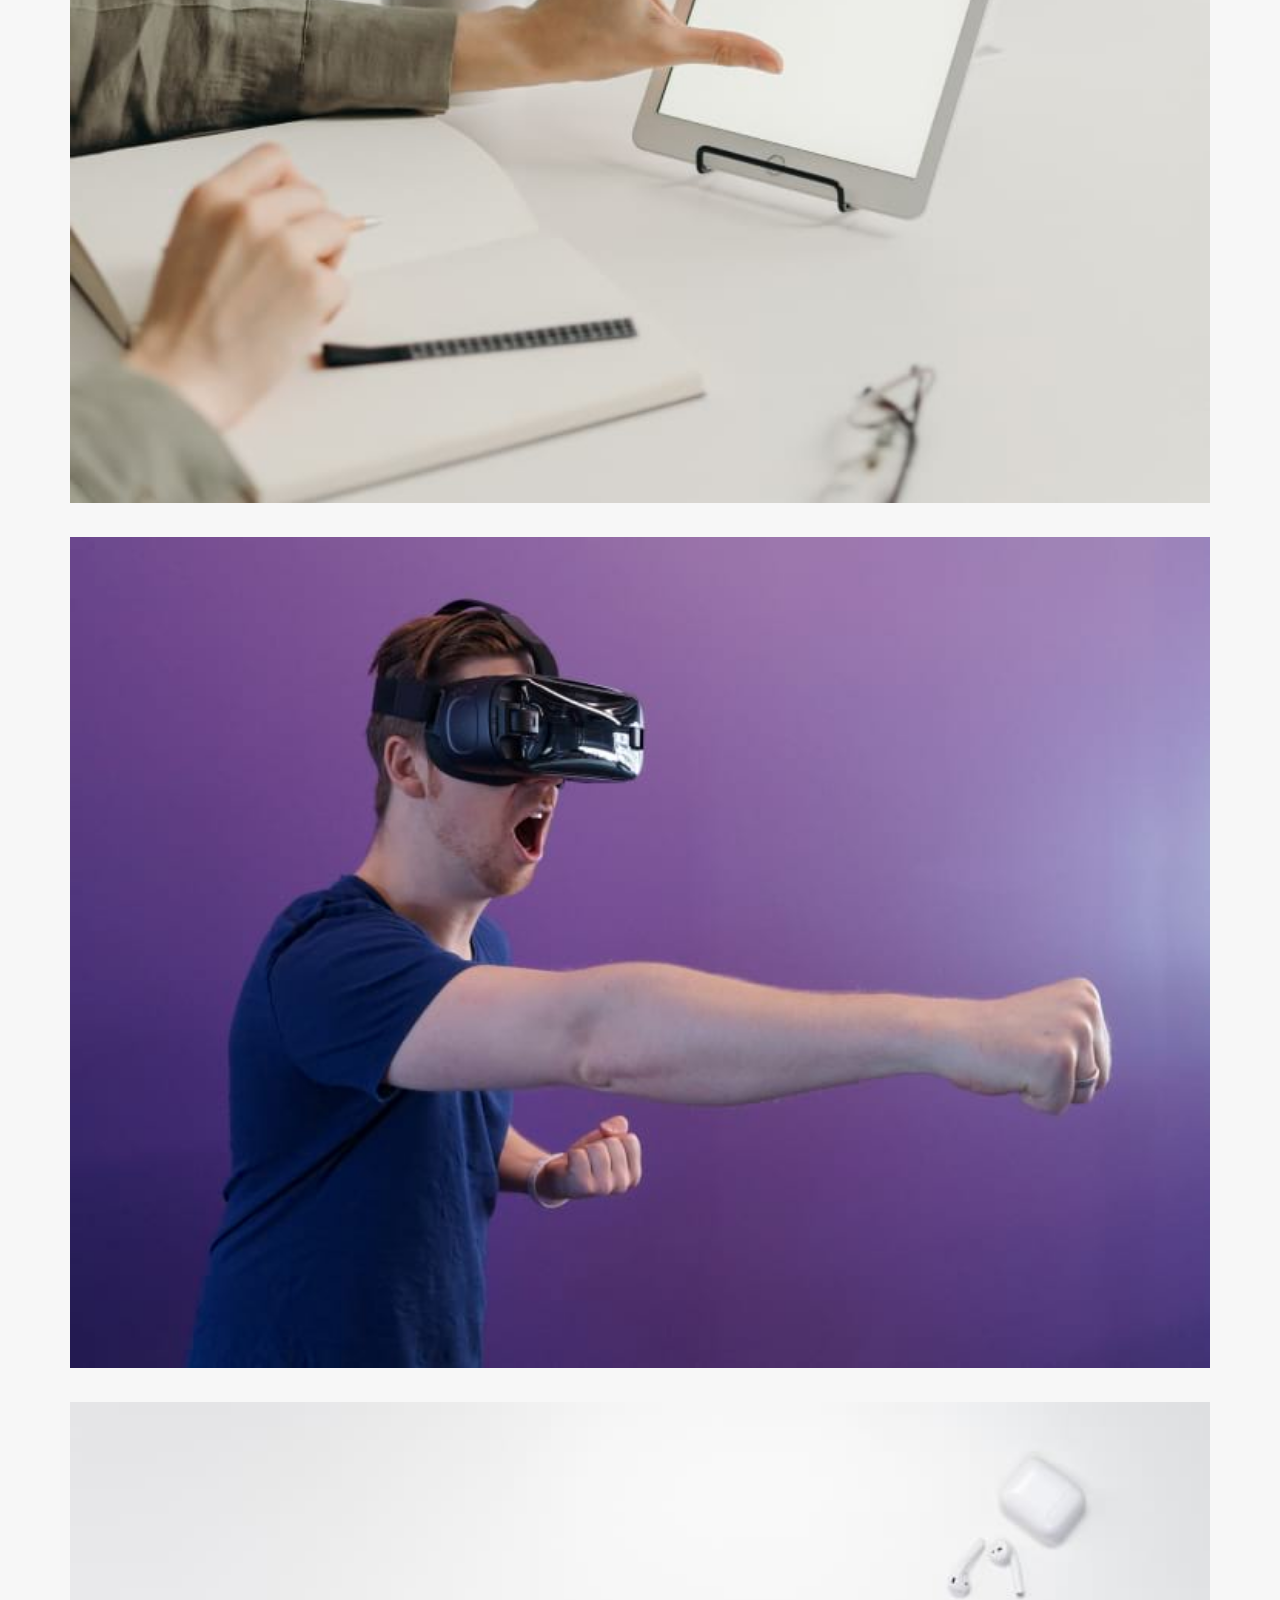
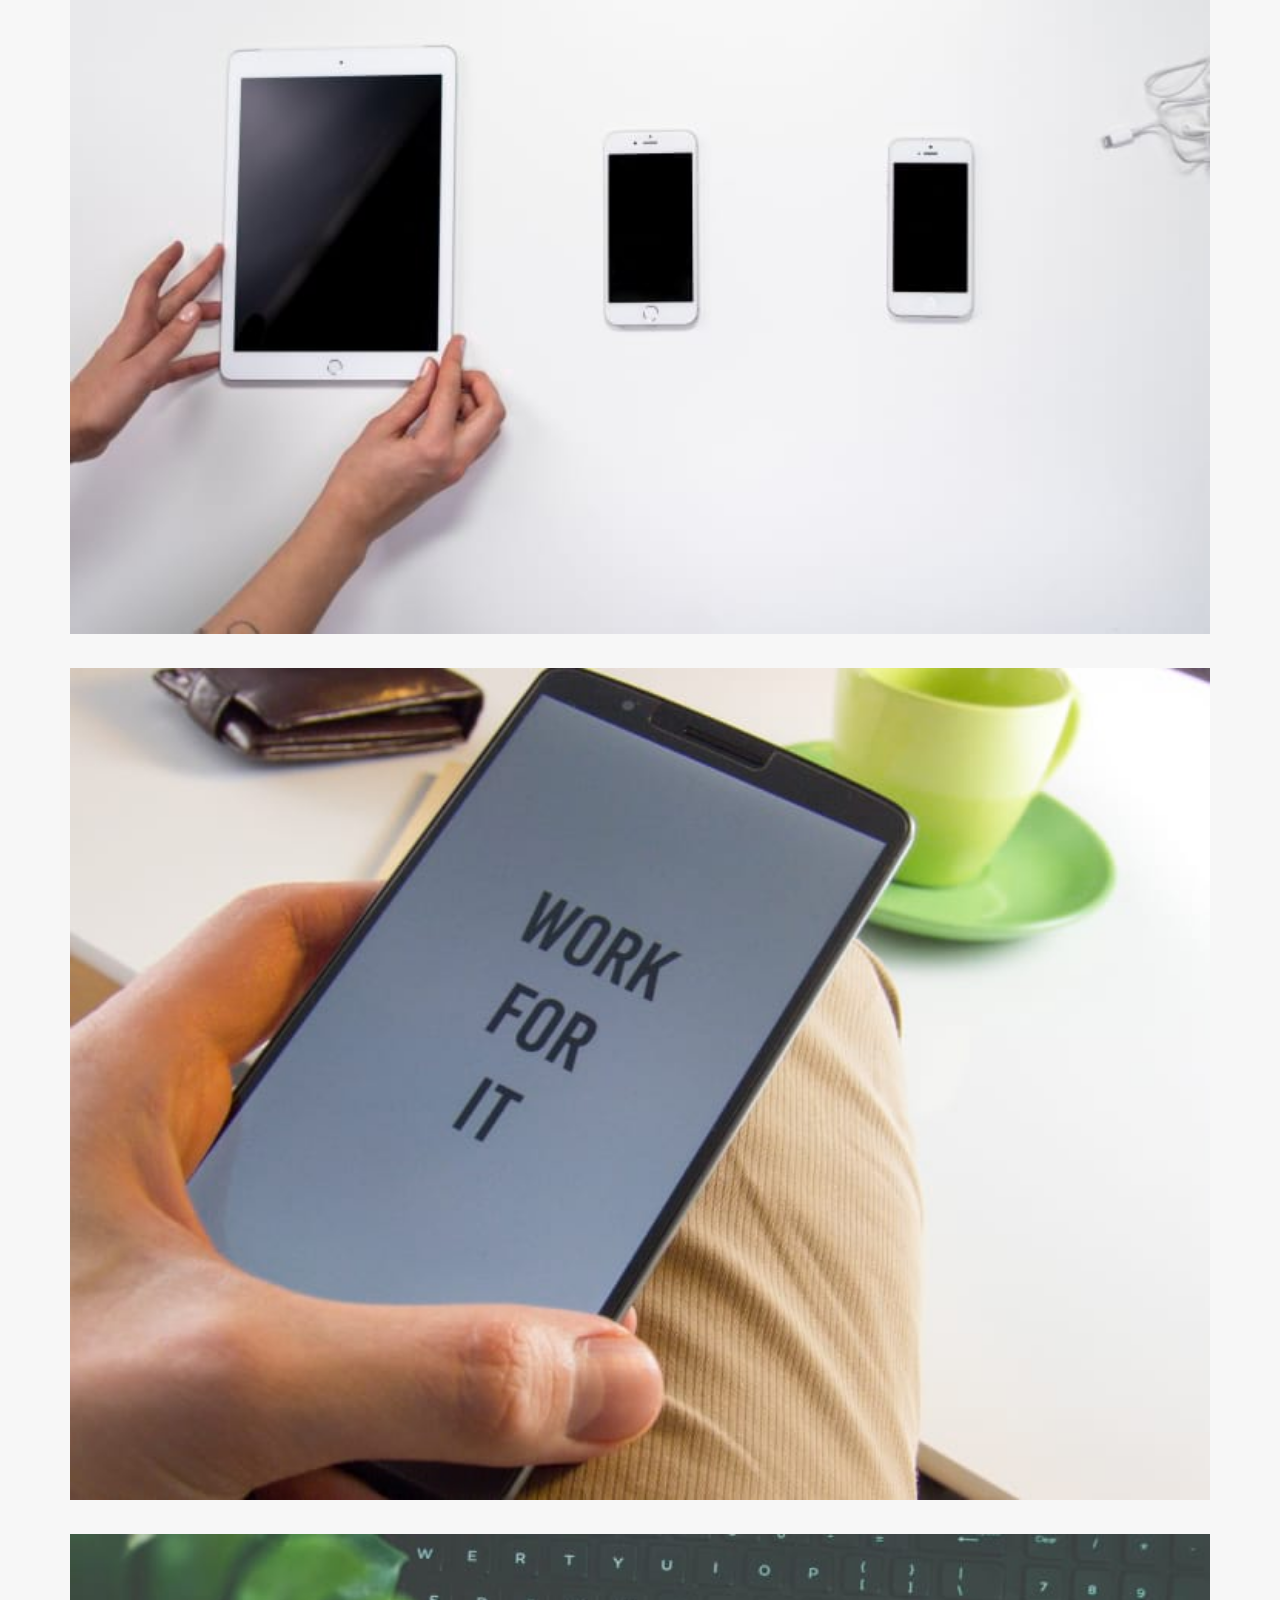
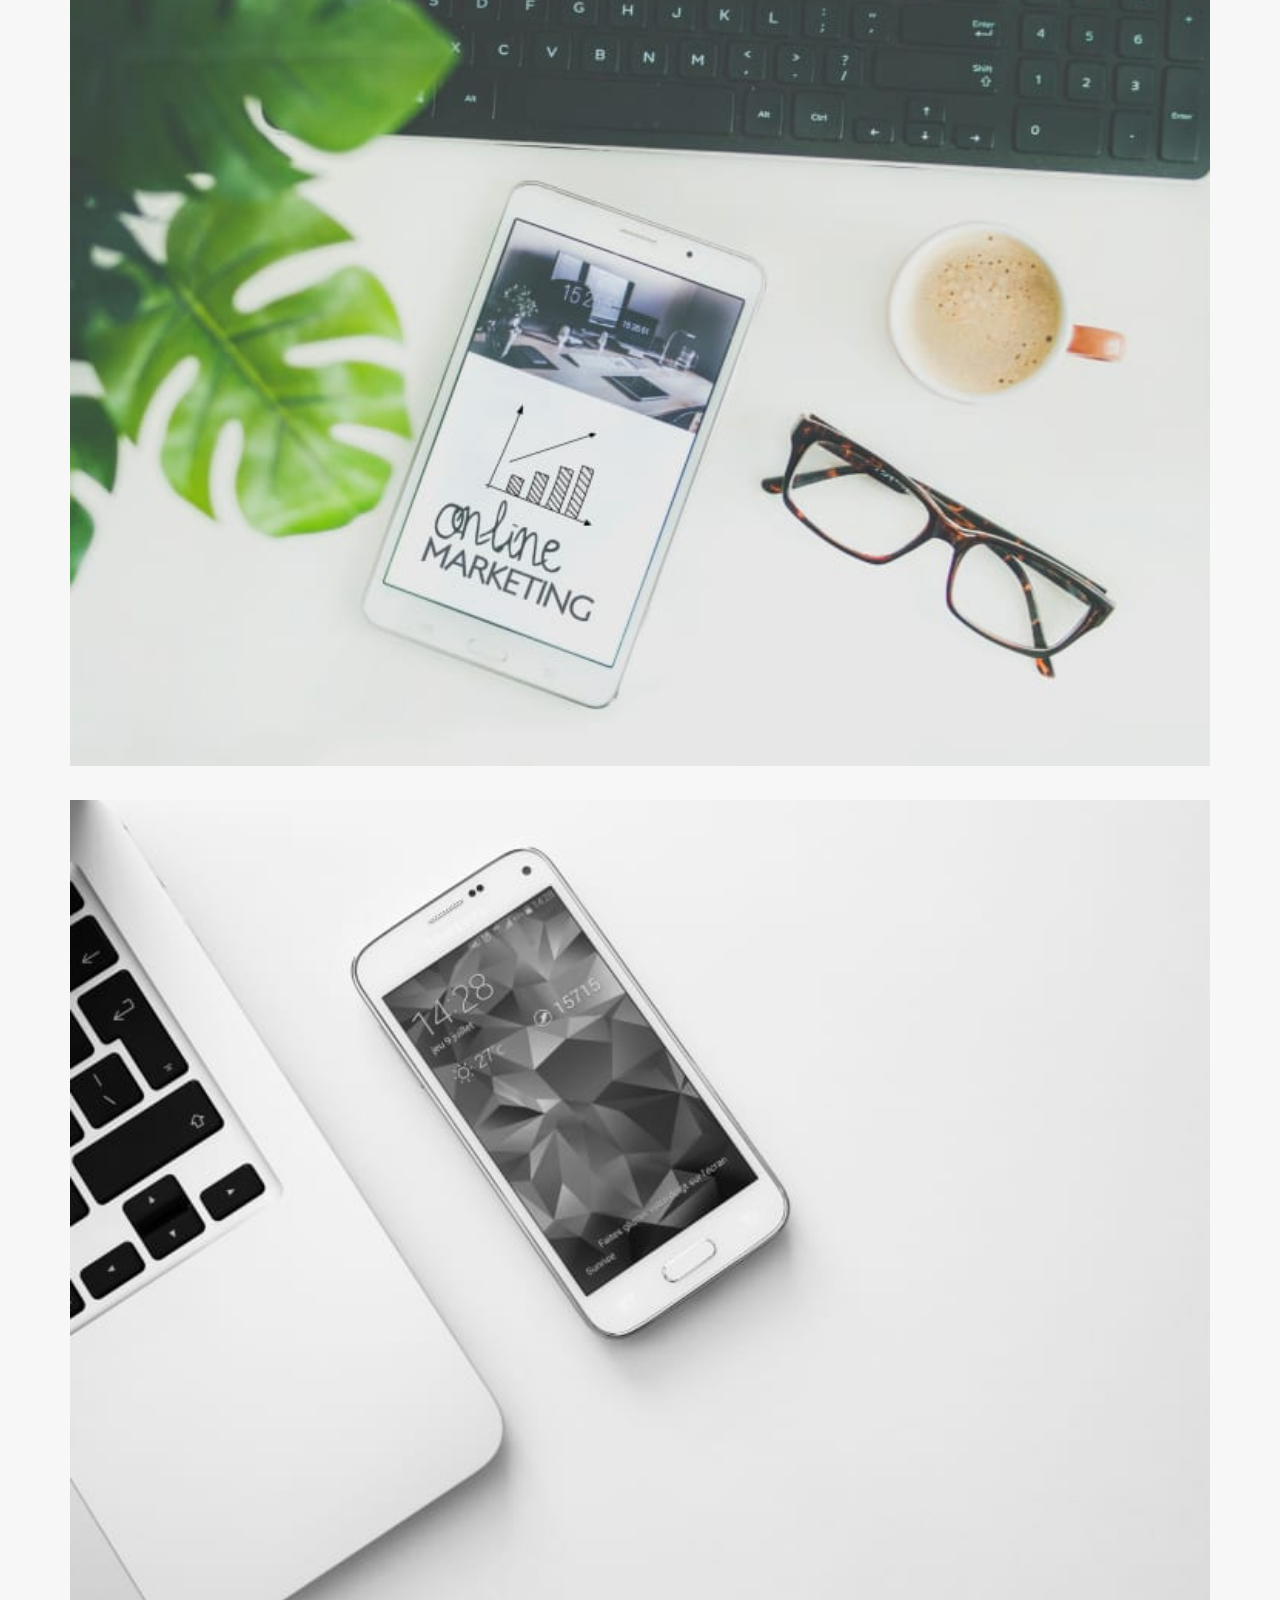
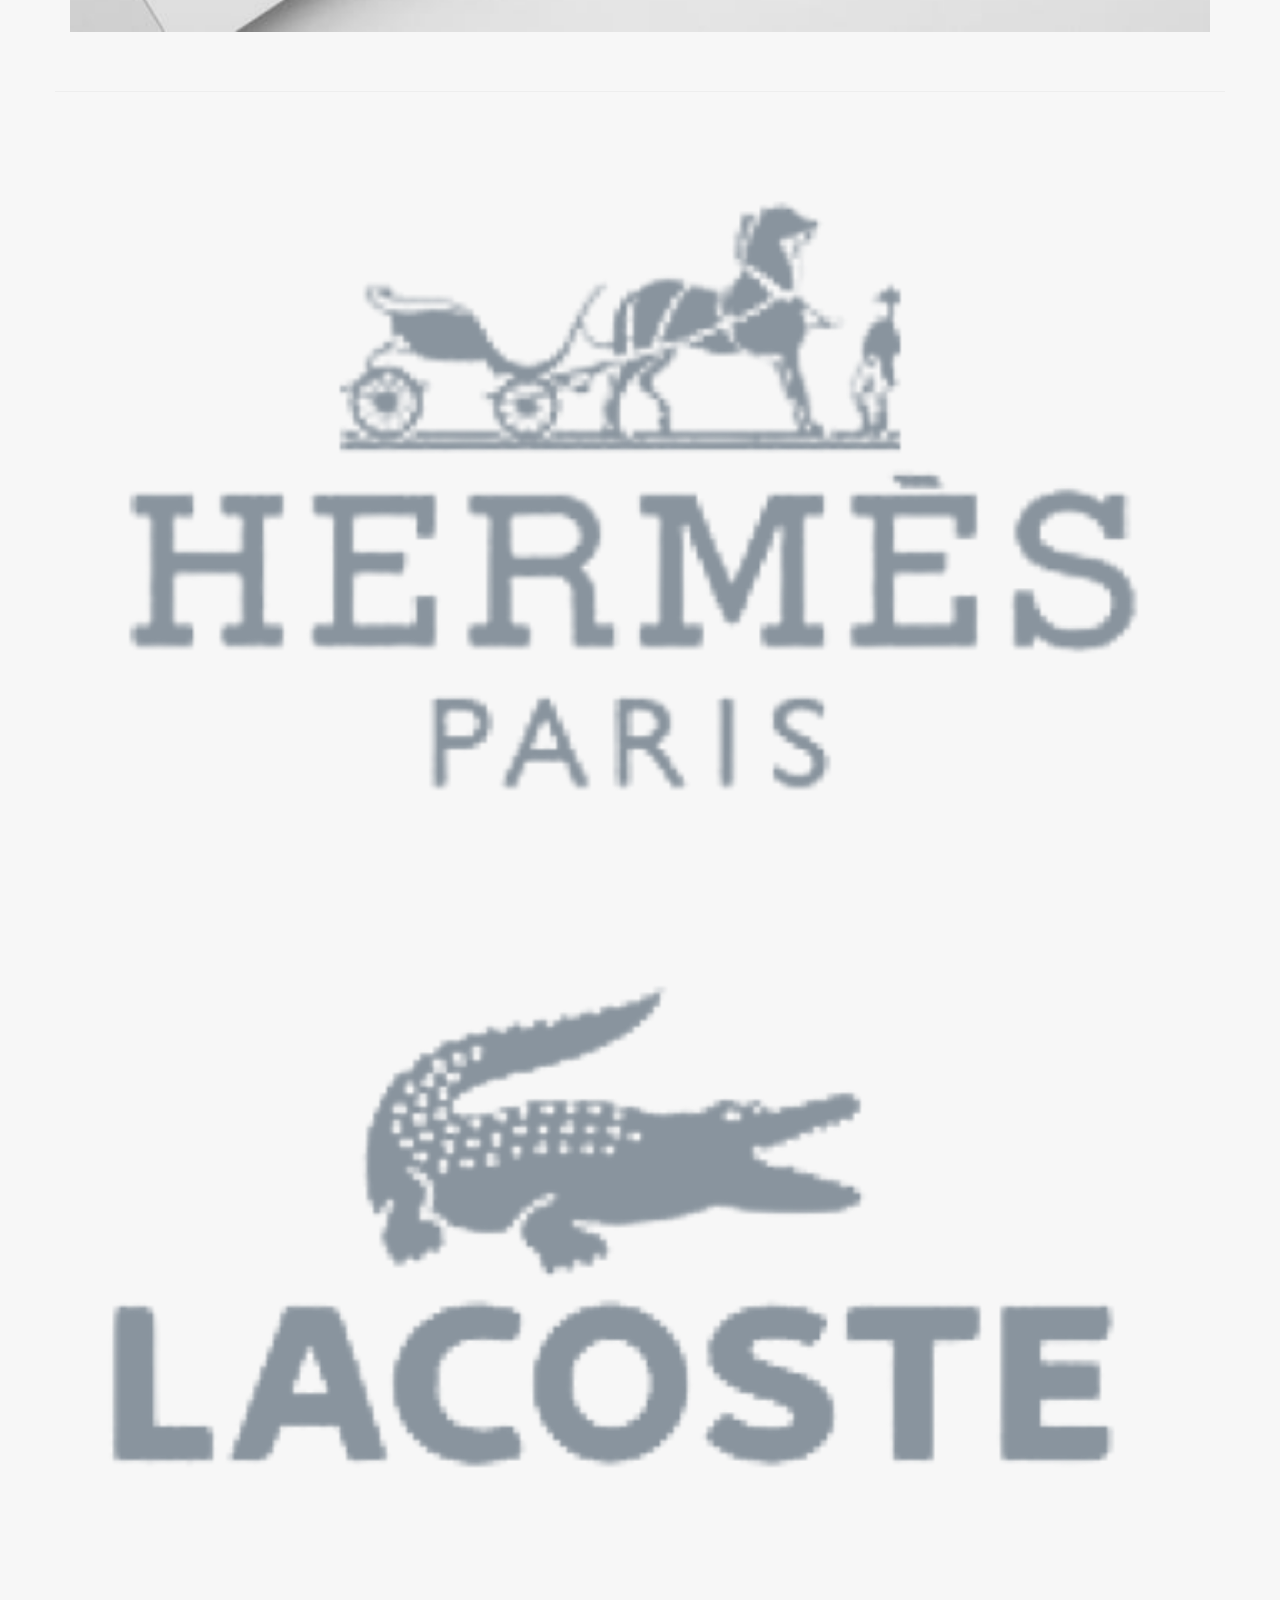
==== commit 93d13359: "updateee" ====
--- a/home.html
+++ b/home.html
@@ -2,662 +2,649 @@
 <html lang="en">
 
 <head>
-    <meta charset="UTF-8">
-    <meta http-equiv="X-UA-Compatible" content="IE=edge">
-    <meta name="viewport" content="width=device-width, initial-scale=1.0">
-    <title>Home</title>
-    <link rel="stylesheet" href="https://cdnjs.cloudflare.com/ajax/libs/font-awesome/6.1.1/css/all.min.css">
-    <link rel="preconnect" href="https://fonts.googleapis.com">
-    <link rel="preconnect" href="https://fonts.gstatic.com" crossorigin>
-    <link
-        href="https://fonts.googleapis.com/css2?family=Jost:wght@300;400;600;700&family=Montserrat:wght@300;400;600;700&family=Nanum+Gothic:wght@400;700&family=Poppins:wght@300;400;500;600;700;800&family=Roboto:wght@400;500;700&display=swap"
-        rel="stylesheet">
-    <link href="https://cdn.jsdelivr.net/npm/bootstrap@5.1.3/dist/css/bootstrap.min.css" rel="stylesheet"
-        integrity="sha384-1BmE4kWBq78iYhFldvKuhfTAU6auU8tT94WrHftjDbrCEXSU1oBoqyl2QvZ6jIW3" crossorigin="anonymous">
-
-    <!-- .min.css -->
-    <link rel="stylesheet" href="https://cdnjs.cloudflare.com/ajax/libs/OwlCarousel2/2.3.4/assets/owl.carousel.min.css">
-    <!-- .default.css -->
-    <link rel="stylesheet"
-        href="https://cdnjs.cloudflare.com/ajax/libs/OwlCarousel2/2.3.4/assets/owl.theme.default.min.css">
-
-        <!--headerandfooter css  -->
-        <link rel="stylesheet" href="./css/headerandfooter.css">
-    <!-- main css -->
-
-    <link rel="stylesheet" href="./css/main.css">
+  <meta charset="UTF-8">
+  <meta http-equiv="X-UA-Compatible" content="IE=edge">
+  <meta name="viewport" content="width=device-width, initial-scale=1.0">
+  <title>Home</title>
+  <link rel="stylesheet" href="https://cdnjs.cloudflare.com/ajax/libs/font-awesome/6.1.1/css/all.min.css">
+  <link rel="preconnect" href="https://fonts.googleapis.com">
+  <link rel="preconnect" href="https://fonts.gstatic.com" crossorigin>
+  <link
+    href="https://fonts.googleapis.com/css2?family=Jost:wght@300;400;600;700&family=Montserrat:wght@300;400;600;700&family=Nanum+Gothic:wght@400;700&family=Poppins:wght@300;400;500;600;700;800&family=Roboto:wght@400;500;700&display=swap"
+    rel="stylesheet">
+  <link href="https://cdn.jsdelivr.net/npm/bootstrap@5.1.3/dist/css/bootstrap.min.css" rel="stylesheet"
+    integrity="sha384-1BmE4kWBq78iYhFldvKuhfTAU6auU8tT94WrHftjDbrCEXSU1oBoqyl2QvZ6jIW3" crossorigin="anonymous">
+
+  <!-- .min.css -->
+  <link rel="stylesheet" href="https://cdnjs.cloudflare.com/ajax/libs/OwlCarousel2/2.3.4/assets/owl.carousel.min.css">
+  <!-- .default.css -->
+  <link rel="stylesheet"
+    href="https://cdnjs.cloudflare.com/ajax/libs/OwlCarousel2/2.3.4/assets/owl.theme.default.min.css">
+
+  <!--headerandfooter css  -->
+  <link rel="stylesheet" href="./css/headerandfooter.css">
+  <!-- main css -->
+
+  <link rel="stylesheet" href="./css/main.css">
 </head>
 
 <body>
-      <!-- SIDEBAR -->
-      <div id="toggle-right-sidebar" class="pull-right">
-        <i class="fa fa-angle-double-right"></i>
-      </div>
-      <div id="right-sidebar" class="right-sidebar-noti nav-collapse">
-        <div class="sidebar__container">
-          <div class="sidebar__content">
-            <div class="sidebar__btn">
-              <a href="#">
+  <!-- SIDEBAR -->
+  <div id="toggle-right-sidebar" class="pull-right">
+    <i class="fa fa-angle-double-right"></i>
+  </div>
+  <div id="right-sidebar" class="right-sidebar-noti nav-collapse">
+    <div class="sidebar__container">
+      <div class="sidebar__content">
+        <div class="sidebar__btn">
+          <a href="#">
+            <div class="icon">
+              <i class="fa fa-arrow-left"></i>
+            </div>
+            <span>Back</span>
+          </a>
+
+          <a href="#">
+            <div class="icon">
+              <i class="fa fa-download"></i>
+            </div>
+            <span>Download</span>
+          </a>
+
+          <a href="#">
+            <div class="icon">
+              <i class="fa fa-shopping-cart"></i>
+            </div>
+            <span>Buy</span>
+          </a>
+        </div>
+      </div>
+    </div>
+  </div>
+
+  <!-- START: HEADER SECTION -->
+  <header id="site-header" class="header">
+    <div class="container">
+      <nav class="navbar navbar-expand-lg bg-transparent navbar-dark">
+        <!-- Brand -->
+        <h1>
+          <a class="navbar-brand" href="index.html">
+            <i class="fa fa-align-right"></i>Corp Vision
+            <span>Vision to your Future</span>
+          </a>
+        </h1>
+
+        <!-- Toggler/collapsible Button -->
+        <button id="btnTogglerIcon" class="navbar-toggler" type="button" data-toggle="collapse"
+          data-target="#collapsibleNavbar">
+          <span class="navbar-toggler-icon fa icon-expand fa-bars"></span>
+          <span class="navbar-toggler-icon fa icon-close fa-times d-none"></span>
+        </button>
+
+        <!-- Navbar links -->
+        <div class="navbar__content collapse navbar-collapse" id="collapsibleNavbar">
+          <ul class="navbar-nav mx-lg-auto">
+            <li class="nav-item active">
+              <a class="nav-link active" href="index.html">Home</a>
+            </li>
+            <li class="nav-item">
+              <a class="nav-link" href="about.html">About</a>
+            </li>
+            <li class="nav-item">
+              <a class="nav-link" href="serivce.html">Services</a>
+            </li>
+            <li class="nav-item dropdown">
+              <a class="nav-link dropdown-toggle" id="navbardrop" data-toggle="dropdown" href="#">Pages
+                <i class="fa fa-angle-down"></i>
+              </a>
+
+              <!-- pages submenu -->
+              <div class="submenu dropdown-menu">
+                <a class="dropdown-item" href="#">BLOG POSTS</a>
+                <a class="dropdown-item" href="#">404 PAGE</a>
+                <a class="dropdown-item" href="#">LANDING PAGE</a>
+                <a class="dropdown-item" href="#">ELEMENTS PAGE</a>
+              </div>
+            </li>
+            <li class="nav-item">
+              <a class="nav-link" href="#">Contact</a>
+            </li>
+          </ul>
+
+          <!-- Search button -->
+          <div class="header__search">
+            <div class="search__container mr-3">
+              <div id="icon-search" class="btn-material">
+                <i class="fa fa-search"></i>
+              </div>
+            </div>
+
+            <!-- Full screen form control -->
+            <i id="icon-close" class="icon-close fa fa-times"></i>
+            <form action="" method="GET" class="search-form">
+              <input class="search-input" name="s" placeholder="Start Typing" type="text" />
+            </form>
+          </div>
+
+          <!-- dark and light theme -->
+          <div id="DarkAndLight" class="DarkAndLight text-center mobile-position">
+            <nav class="navigation">
+              <div class="theme-switch-wrapper d-flex align-items-center">
+                <label for="checkbox" class="theme-switch">
+                  <input id="checkbox" type="checkbox" />
+                  <div onclick="dark()" id="mode-switch" class="mode mode-switch "> 
+                    <i class="fa fa-moon"></i>
+                    <i class="fa fa-sun d-none"></i>
+                  </div>
+                </label>
+              </div>
+            </nav>
+          </div>
+        </div>
+      </nav>
+    </div>
+  </header>
+  <!-- end header -->
+
+  <section class="carousel ">
+
+    <div class="img">
+      <div class="container">
+        <div class="heading">
+          <h2>Service</h2>
+          <p>We work with bold brands that we believe in</p>
+        </div>
+        <div class="carousel-overlay"></div>
+      </div>
+    </div>
+    <div class="shape ">
+      <svg xmlns="http://www.w3.org/2000/svg" viewBox="0 0 1440 280">
+        <path class="way" fill-opacity="1">
+          <animate attributeName="d" dur="20000ms" repeatCount="indefinite"
+            values="M0,160L48,181.3C96,203,192,245,288,261.3C384,277,480,267,576,234.7C672,203,768,149,864,117.3C960,85,1056,75,1152,90.7C1248,107,1344,149,1392,170.7L1440,192L1440,320L1392,320C1344,320,1248,320,1152,320C1056,320,960,320,864,320C768,320,672,320,576,320C480,320,384,320,288,320C192,320,96,320,48,320L0,320Z; M0,160L48,181.3C96,203,192,245,288,234.7C384,224,480,160,576,133.3C672,107,768,117,864,138.7C960,160,1056,192,1152,197.3C1248,203,1344,181,1392,170.7L1440,160L1440,320L1392,320C1344,320,1248,320,1152,320C1056,320,960,320,864,320C768,320,672,320,576,320C480,320,384,320,288,320C192,320,96,320,48,320L0,320Z;												 M0,64L48,74.7C96,85,192,107,288,133.3C384,160,480,192,576,170.7C672,149,768,75,864,80C960,85,1056,171,1152,181.3C1248,192,1344,128,1392,96L1440,64L1440,320L1392,320C1344,320,1248,320,1152,320C1056,320,960,320,864,320C768,320,672,320,576,320C480,320,384,320,288,320C192,320,96,320,48,320L0,320Z;
+              M0,160L48,181.3C96,203,192,245,288,261.3C384,277,480,267,576,234.7C672,203,768,149,864,117.3C960,85,1056,75,1152,90.7C1248,107,1344,149,1392,170.7L1440,192L1440,320L1392,320C1344,320,1248,320,1152,320C1056,320,960,320,864,320C768,320,672,320,576,320C480,320,384,320,288,320C192,320,96,320,48,320L0,320Z;">
+          </animate>
+        </path>
+      </svg>
+    </div>
+  </section>
+
+  <!-- ABOUT -->
+  <section class="about ps bg-1">
+    <div class="container">
+      <div class="row align-item-center">
+        <div class=" col-lg-6">
+          <div class="item-left">
+            <span class="title-small">about us</span>
+            <h3 class="title-big">We make the best strategies for you, Enhancing your success</h3>
+            <p>Lorem ipsum dolor sit amet, consectetur adipiscing elit, sed do eiusmod tempor incididunt ut
+              labore et dolore magna aliqua. Ut enim ad minim veniam, quis nostrud ullamco laboris nisi ut
+              ex
+              ea.
+            </p>
+            <ul>
+              <li><h4 href=""><i class="fa-solid fa-circle-check"></i> UI/UX Design and Development</h4>
+              </li>
+              <li><h4 href=""> <i class="fa-solid fa-circle-check"></i> Branding Design and Identity</h4>
+              </li>
+              <li><h4 href=""><i class="fa-solid fa-circle-check"></i> Mobile App Design and
+                  Development</h4></li>
+            </ul>
+
+          </div>
+
+        </div>
+        <div class="col-lg-6">
+          <div class="item-right">
+            <div class="row">
+              <div class="col-6">
+                <img src="./img/a.jpg" alt="">
+              </div>
+              <div class="col-6">
+                <div class="row">
+                  <div class="col-12">
+                    <div class="item">
+                      <img src="./img/c1.jpg" alt="">
+                    </div>
+                  </div>
+                  <div class="col-12">
+                    <div class="item">
+                      <img src="./img/c4.jpg" alt="">
+                    </div>
+                  </div>
+
+                </div>
+
+              </div>
+            </div>
+          </div>
+
+        </div>
+      </div>
+    </div>
+  </section>
+
+  <!-- FEATURES   -->
+  <section class="features ps bg-2">
+    <div class="container ">
+      <div class="row align-item-center">
+        <div class="features__left col-lg-6">
+          <div class="item">
+            <span class="title-small">
+              EVERY DAY BRINGS NEW CHALLENGES
+            </span>
+            <h3 class="title-big mb-4">Creative agency focused on vision, product and people</h3>
+            <p>Aurabitur id gravida risus. Fusce eget ex fermentum, ultricies nisi ac sed, lacinia est.
+              Quisque
+              ut lectus consequat, venenatis eros et, sed commodo risus. Nullam sit amet laoreet elit.
+              Suspendisse non init magnaa velit efficitur, dolor eget ex fermentum. </p>
+            <button class="btn btn-primary">Discover More</button>
+          </div>
+
+        </div>
+        <div class=" features__right col-lg-6">
+          <div class="row">
+            <div class="col-lg-6 col-md-6">
+              <div class="item bg-1">
                 <div class="icon">
-                  <i class="fa fa-arrow-left"></i>
-                </div>
-                <span>Back</span>
-              </a>
-  
-              <a href="#">
+                  <img src="./img/icon1.png" alt="">
+                </div>
+                <h4>Our Process</h4>
+              </div>
+            </div>
+            <div class="col-lg-6 col-md-6">
+              <div class="item bg-1">
                 <div class="icon">
-                  <i class="fa fa-download"></i>
-                </div>
-                <span>Download</span>
-              </a>
-  
-              <a href="#">
+                  <img src="./img/icon2.png" alt="">
+                </div>
+                <h4>How We Help</h4>
+              </div>
+            </div>
+            <div class="col-lg-6 col-md-6">
+              <div class="item bg-1">
                 <div class="icon">
-                  <i class="fa fa-shopping-cart"></i>
-                </div>
-                <span>Buy</span>
-              </a>
-            </div>
-          </div>
-        </div>
-      </div>
-  
-      <!-- START: HEADER SECTION -->
-      <header id="site-header" class="header">
-        <div class="container">
-          <nav class="navbar navbar-expand-lg bg-transparent navbar-dark">
-            <!-- Brand -->
-            <h1>
-              <a class="navbar-brand" href="index.html">
-                <i class="fa fa-align-right"></i>Corp Vision
-                <span>Vision to your Future</span>
-              </a>
-            </h1>
-  
-            <!-- Toggler/collapsible Button -->
-            <button
-              id="btnTogglerIcon"
-              class="navbar-toggler"
-              type="button"
-              data-toggle="collapse"
-              data-target="#collapsibleNavbar"
-            >
-              <span class="navbar-toggler-icon fa icon-expand fa-bars"></span>
-              <span
-                class="navbar-toggler-icon fa icon-close fa-times d-none"
-              ></span>
-            </button>
-  
-            <!-- Navbar links -->
-            <div
-              class="navbar__content collapse navbar-collapse"
-              id="collapsibleNavbar"
-            >
-              <ul class="navbar-nav mx-lg-auto">
-                <li class="nav-item active">
-                  <a class="nav-link active" href="index.html">Home</a>
-                </li>
-                <li class="nav-item">
-                  <a class="nav-link" href="about.html">About</a>
-                </li>
-                <li class="nav-item">
-                  <a class="nav-link" href="serivce.html">Services</a>
-                </li>
-                <li class="nav-item dropdown">
-                  <a
-                    class="nav-link dropdown-toggle"
-                    id="navbardrop"
-                    data-toggle="dropdown"
-                    href="#"
-                    >Pages
-                    <i class="fa fa-angle-down"></i>
-                  </a>
-  
-                  <!-- pages submenu -->
-                  <div class="submenu dropdown-menu">
-                    <a class="dropdown-item" href="#">BLOG POSTS</a>
-                    <a class="dropdown-item" href="#">404 PAGE</a>
-                    <a class="dropdown-item" href="#">LANDING PAGE</a>
-                    <a class="dropdown-item" href="#">ELEMENTS PAGE</a>
-                  </div>
-                </li>
-                <li class="nav-item">
-                  <a class="nav-link" href="#">Contact</a>
-                </li>
-              </ul>
-  
-              <!-- Search button -->
-              <div class="header__search">
-                <div class="search__container mr-3">
-                  <div id="icon-search" class="btn-material">
-                    <i class="fa fa-search"></i>
-                  </div>
-                </div>
-  
-                <!-- Full screen form control -->
-                <i id="icon-close" class="icon-close fa fa-times"></i>
-                <form action="" method="GET" class="search-form">
-                  <input
-                    class="search-input"
-                    name="s"
-                    placeholder="Start Typing"
-                    type="text"
-                  />
-                </form>
-              </div>
-  
-              <!-- dark and light theme -->
-              <div
-                id="DarkAndLight"
-                class="DarkAndLight text-center mobile-position"
-              >
-                <nav class="navigation">
-                  <div class="theme-switch-wrapper d-flex align-items-center">
-                    <label for="checkbox" class="theme-switch">
-                      <input id="checkbox" type="checkbox" />
-                      <div id="mode-switch" class="mode mode-switch">
-                        <i class="fa fa-moon"></i>
-                        <i class="fa fa-sun d-none"></i>
-                      </div>
-                    </label>
-                  </div>
-                </nav>
-              </div>
-            </div>
-          </nav>
-        </div>
-      </header>
-      <!-- end header -->
-
-      <section class="carousel ps">
-
-        <div class="img">
-          <div class="container">
-              <div class="heading">
-                  <h2>Service</h2>
-                  <p>We work with bold brands that we believe in</p>
-              </div>
-              <div class="carousel-overlay"></div>
-          </div>
-      </div>
-      </section>
-
-    <!-- ABOUT -->
-    <section class="about ps">
-        <div class="container">
-            <div class="row align-item-center">
-                <div class=" col-lg-6">
-                    <div class="item-left">
-                        <span class="title-small">about us</span>
-                        <h3 class="title-big">We make the best strategies for you, Enhancing your success</h3>
-                        <p>Lorem ipsum dolor sit amet, consectetur adipiscing elit, sed do eiusmod tempor incididunt ut
-                            labore et dolore magna aliqua. Ut enim ad minim veniam, quis nostrud ullamco laboris nisi ut
-                            ex
-                            ea.
-                        </p>
-                        <ul>
-                            <li><a href=""><i class="fa-solid fa-circle-check"></i> UI/UX Design and Development</a>
-                            </li>
-                            <li><a href=""> <i class="fa-solid fa-circle-check"></i> Branding Design and Identity</a>
-                            </li>
-                            <li><a href=""><i class="fa-solid fa-circle-check"></i> Mobile App Design and
-                                    Development</a></li>
-                        </ul>
-
-                    </div>
-
-                </div>
-                <div class="col-lg-6">
-                    <div class="item-right">
-                        <div class="row">
-                            <div class="col-6">
-                                <img src="./img/a.jpg" alt="">
-                            </div>
-                            <div class="col-6">
-                                <div class="row">
-                                    <div class="col-12">
-                                        <div class="item">
-                                            <img src="./img/c1.jpg" alt="">
-                                        </div>
-                                    </div>
-                                    <div class="col-12">
-                                        <div class="item">
-                                            <img src="./img/c4.jpg" alt="">
-                                        </div>
-                                    </div>
-
-                                </div>
-
-                            </div>
-                        </div>
-                    </div>
-
-                </div>
-            </div>
-        </div>
-    </section>
-
-    <!-- FEATURES   -->
-    <section class="features ps">
-        <div class="container ">
-            <div class="row align-item-center">
-                <div class="features__left col-lg-6">
-                    <div class="item">
-                        <span class="title-small">
-                            EVERY DAY BRINGS NEW CHALLENGES
-                        </span>
-                        <h3 class="title-big mb-4">Creative agency focused on vision, product and people</h3>
-                        <p>Aurabitur id gravida risus. Fusce eget ex fermentum, ultricies nisi ac sed, lacinia est.
-                            Quisque
-                            ut lectus consequat, venenatis eros et, sed commodo risus. Nullam sit amet laoreet elit.
-                            Suspendisse non init magnaa velit efficitur, dolor eget ex fermentum. </p>
-                            <button class="btn btn-primary">Discover More</button>
-                    </div>
-
-                </div>
-                <div class=" features__right col-lg-6">
-                    <div class="row">
-                        <div class="col-lg-6 col-md-6">
-                            <div class="item">
-                                <div class="icon">
-                                    <img src="./img/icon1.png" alt="">
-                                </div>
-                                <h4>Our Process</h4>
-                            </div>
-                        </div>
-                        <div class="col-lg-6 col-md-6">
-                            <div class="item">
-                                <div class="icon">
-                                    <img src="./img/icon2.png" alt="">
-                                </div>
-                                <h4>How We Help</h4>
-                            </div>
-                        </div>
-                        <div class="col-lg-6 col-md-6">
-                            <div class="item">
-                                <div class="icon">
-                                    <img src="./img/icon3.png" alt="">
-                                </div>
-                                <h4>UI/UX Design</h4>
-                            </div>
-                        </div>
-                        <div class="col-lg-6 col-md-6">
-                            <div class="item">
-                                <div class="icon">
-                                    <img src="./img/icon4.png" alt="">
-                                </div>
-                                <h4>Creative Ideas</h4>
-                            </div>
-                        </div>
-                    </div>
-                </div>
-            </div>
-        </div>
-    </section>
-
-    <!-- SERVICE -->
-    <section class="service ps">
-        <div class="container">
-            <h3 class="title-big">Always there for your care, our Services</h3>
+                  <img src="./img/icon3.png" alt="">
+                </div>
+                <h4>UI/UX Design</h4>
+              </div>
+            </div>
+            <div class="col-lg-6 col-md-6">
+              <div class="item bg-1">
+                <div class="icon">
+                  <img src="./img/icon4.png" alt="">
+                </div>
+                <h4>Creative Ideas</h4>
+              </div>
+            </div>
+          </div>
+        </div>
+      </div>
+    </div>
+  </section>
+
+  <!-- SERVICE -->
+  <section class="service ps bg-1">
+    <div class="container">
+      <h3 class="title-big">Always there for your care, our Services</h3>
+      <div class="content">
+        <div class="row">
+          <div class="col-12 col-lg-4 col-md-6">
+            <div class="item">
+              <img src="./img/s1.jpg" alt="">
+            </div>
+            <div class="info">
+              <h4 class=" info__content bg-1" href=""> Work Expertise</h4>
+              <p>Venenatis eros et, sed commodo risus. Nullam sit amet laoreet elit..</p>
+            </div>
+            <h4 class="  info__btn" href="">Learn More</h4>
+          </div>
+          <div class="col-12 col-lg-4 col-md-6">
+            <div class="item">
+              <img src="./img/s2.jpg" alt="">
+            </div>
+            <div class="info">
+              <h4 class="info__content bg-1" href=""> Work Expertise</h4>
+              <p>Venenatis eros et, sed commodo risus. Nullam sit amet laoreet elit..</p>
+            </div>
+            <h4 class="info__btn" href="">Learn More</h4>
+          </div>
+          <div class="col-12 col-lg-4 col-md-6">
+            <div class="item">
+              <img src="./img/s3.jpg" alt="">
+            </div>
+            <div class="info">
+              <h4 class="info__content bg-1" href=""> Work Expertise</h4>
+              <p>Venenatis eros et, sed commodo risus. Nullam sit amet laoreet elit..</p>
+            </div>
+            <h4 class="info__btn" href="">Learn More</h4>
+          </div>
+        </div>
+      </div>
+
+    </div>
+  </section>
+
+  <!--GALLERY  -->
+  <section class="gallery ps bg-2">
+    <div class="container">
+      <div class="heading">
+        <span class="title-small">OUR GALLERY</span>
+        <h3 class="title-big">Successful projects we've done </h3>
+      </div>
+      <div class="row">
+        <div class="col-12 col-lg-4 col-md-6">
+          <div class="item">
+            <div class="card">
+              <img src="./img/c1.jpg" alt="">
+              <span class="overlay__hover"></span>
+            </div>
             <div class="content">
-                <div class="row">
-                    <div class="col-12 col-lg-4 col-md-6">
-                        <div class="item">
-                            <img src="./img/s1.jpg" alt="">
-                        </div>
-                        <div class="info">
-                            <span class="info__content" href=""> Work Expertise</span>
-                            <p>Venenatis eros et, sed commodo risus. Nullam sit amet laoreet elit..</p>
-                        </div>
-                        <a class="info__btn" href="">Learn More</a>
-                    </div>
-                    <div class="col-12 col-lg-4 col-md-6">
-                        <div class="item">
-                            <img src="./img/s2.jpg" alt="">
-                        </div>
-                        <div class="info">
-                            <span class="info__content" href=""> Work Expertise</span>
-                            <p>Venenatis eros et, sed commodo risus. Nullam sit amet laoreet elit..</p>
-                        </div>
-                        <a class="info__btn" href="">Learn More</a>
-                    </div>
-                    <div class="col-12 col-lg-4 col-md-6">
-                        <div class="item">
-                            <img src="./img/s3.jpg" alt="">
-                        </div>
-                        <div class="info">
-                            <span class="info__content" href=""> Work Expertise</span>
-                            <p>Venenatis eros et, sed commodo risus. Nullam sit amet laoreet elit..</p>
-                        </div>
-                        <a class="info__btn" href="">Learn More</a>
-                    </div>
-                </div>
-            </div>
-
-        </div>
-    </section>
-
-    <!--GALLERY  -->
-    <section class="gallery ps">
-        <div class="container">
-            <div class="heading">
-                <span class="title-small">OUR GALLERY</span>
-                <h3 class="title-big">Successful projects we've done </h3>
-            </div>
-            <div class="row">
-                <div class="col-12 col-lg-4 col-md-6">
-                    <div class="item">
-                        <div class="card">
-                            <img src="./img/c1.jpg" alt="">
-                            <span class="overlay__hover"></span>
-                        </div>
-                        <div class="content">
-                            <h4>Project 1</h4>
-                            <p>Quisque ut lectus, eros et,sed commodo risus.</p>
-                        </div>
-                    </div>
-                </div>
-                <div class="col-12 col-lg-4 col-md-6">
-                    <div class="item">
-                        <div class="card">
-                            <img src="./img/c2.jpg" alt="">
-                            <span class="overlay__hover"></span>
-                        </div>
-                        <div class="content">
-                            <h4>Project 2</h4>
-                            <p>Quisque ut lectus, eros et,sed commodo risus.</p>
-                        </div>
-                    </div>
-                </div>
-                <div class="col-12 col-lg-4 col-md-6">
-                    <div class="item">
-                        <div class="card">
-                            <img src="./img/c3.jpg" alt="">
-                            <span class="overlay__hover"></span>
-                        </div>
-                        <div class="content">
-                            <h4>Project 3</h4>
-                            <p>Quisque ut lectus, eros et,sed commodo risus.</p>
-                        </div>
-                    </div>
-                </div>
-                <div class="col-12 col-lg-4 col-md-6">
-                    <div class="item">
-                        <div class="card">
-                            <img src="./img/c4.jpg" alt="">
-                            <span class="overlay__hover"></span>
-                        </div>
-                        <div class="content">
-                            <h4>Project 4</h4>
-                            <p>Quisque ut lectus, eros et,sed commodo risus.</p>
-                        </div>
-                    </div>
-                </div>
-                <div class="col-12 col-lg-4 col-md-6">
-                    <div class="item">
-                        <div class="card">
-                            <img src="./img/c5.jpg" alt="">
-                            <span class="overlay__hover"></span>
-                        </div>
-                        <div class="content">
-                            <h4>Project 5</h4>
-                            <p>Quisque ut lectus, eros et,sed commodo risus.</p>
-                        </div>
-                    </div>
-                </div>
-                <div class="col-12 col-lg-4 col-md-6">
-                    <div class="item">
-                        <div class="card">
-                            <img src="./img/c6.jpg" alt="">
-                            <span class="overlay__hover"></span>
-                        </div>
-                        <div class="content">
-                            <h4>Project 6</h4>
-                            <p>Quisque ut lectus, eros et,sed commodo risus.</p>
-                        </div>
-                    </div>
-                </div>
-
-            </div>
-            <div class="row company-logo">
-                <div class="col-4 col-lg-2 col-md-3">
-                    <img src="./img/brand1.png" alt="">
-                </div>
-                <div class="col-4 col-lg-2 col-md-3">
-                    <img src="./img/brand6.png" alt="">
-                </div>
-                <div class="col-4 col-lg-2 col-md-3">
-                    <img src="./img/brand3.png" alt="">
-                </div>
-                <div class="col-4 col-lg-2 col-md-3">
-                    <img src="./img/brand4.png" alt="">
-                </div>
-                <div class="col-4 col-lg-2 col-md-3">
-                    <img src="./img/brand5.png" alt="">
-                </div>
-            </div>
-        </div>
-    </section>
-
-    <!-- PROGRES -->
-    <section class="progres ps">
-        <div class="container">
-            <div class="row align-item-center">
-                <div class="col-lg-6">
-                    <img src="./img/about.jpg" alt="">
-                </div>
-                <div class="col-lg-6  ">
-                    <div class="item">
-                        <span class="title-small">YOUR SUCCESS IS OUR SUCCESS</span>
-                        <h3 class="title-big">Web design, marketing & SEO solutions that get results</h3>
-                        <div class="progres-info info1">
-                            <div class="title">
-                                <h6>Marketing</h6>
-                                <span>80%</span>
-                            </div>
-                            <div class="progress">
-                                <div class="progress-bar" role="progressbar" style="width: 80%" aria-valuenow="80"
-                                    aria-valuemin="0" aria-valuemax="100"></div>
-                            </div>
-                        </div>
-                        <div class="progres-info info2">
-                            <div class="title">
-                                <h6>Responsive Web design</h6>
-                                <span>95%</span>
-                            </div>
-                            <div class="progress">
-                                <div class="progress-bar" role="progressbar" style="width: 95%" aria-valuenow="95"
-                                    aria-valuemin="0" aria-valuemax="100"></div>
-                            </div>
-                        </div>
-                        <div class="progres-info info3">
-                            <div class="title">
-                                <h6>Analytics</h6>
-                                <span>60%</span>
-                            </div>
-                            <div class="progress">
-                                <div class="progress-bar" role="progressbar" style="width: 60%" aria-valuenow="60"
-                                    aria-valuemin="0" aria-valuemax="100"></div>
-                            </div>
-                        </div>
-                        <div class="progres-info info4">
-                            <div class="title">
-                                <h6>Web Development</h6>
-                                <span>85%</span>
-                            </div>
-                            <div class="progress">
-                                <div class="progress-bar" role="progressbar" style="width: 85%" aria-valuenow="85"
-                                    aria-valuemin="0" aria-valuemax="100"></div>
-                            </div>
-                        </div>
-                    </div>
-                </div>
-            </div>
-        </div>
-    </section>
-
-    <section class="testimonials ps">
-        <div class="container">
-            <div class="heading">
-                <span class="title-small">HAPPY CLIENTS FEEDBACK</span>
-                <h3 class="title-big">Reviews and Testimonials</h3>
-            </div>
-            <div class="test">
-                <div class="owl-carousel owl-theme">
-                    <div class="item">
-                        <p>Lorem ipsum dolor sit amet elit. Velit beatae laudantium voluptate rem ullam dolore nisi
-                            voluptatibus esse quasi, doloribus tempora.
-                            Dolores molestias adipisci dolo amet!. Lorem ipsum dolor sit amet consectetur
-                            adipisicing elit. Esse architecto est ea sunt eligendi cum?</p>
-                        <div class="item-content">
-                            <div class="item-img">
-                                <img src="./img/team1.jpg" alt="">
-                            </div>
-                            <div class="item-peopl">
-                                <h4>John wilson</h4>
-                                <p>Student</p>
-                            </div>
-                        </div>
-                    </div>
-                    <div class="item">
-                        <p>Lorem ipsum dolor sit amet elit. Velit beatae laudantium
-                            voluptate rem ullam dolore nisi voluptatibus esse quasi, doloribus tempora.
-                            Dolores molestias adipisci dolo amet!.</p>
-                        <div class="item-content">
-                            <div class="item-img">
-                                <img src="./img/team2.jpg" alt="">
-                            </div>
-                            <div class="item-peopl">
-                                <h4>Julia sakura</h4>
-                                <p>Student</p>
-                            </div>
-                        </div>
-                    </div>
-                    <div class="item">
-                        <p>Lorem ipsum dolor sit amet elit. Velit beatae laudantium
-                            voluptate rem ullam dolore nisi voluptatibus esse quasi, doloribus tempora.
-                            Dolores molestias adipisci dolo amet!.</p>
-                        <div class="item-content">
-                            <div class="item-img">
-                                <img src="./img/team3.jpg" alt="">
-                            </div>
-                            <div class="item-peopl">
-                                <h4>Roy Linderson</h4>
-                                <p>Student</p>
-                            </div>
-                        </div>
-                    </div>
-                    <div class="item">
-                        <p>Lorem ipsum dolor sit amet elit. Velit beatae laudantium
-                            voluptate rem ullam dolore nisi voluptatibus esse quasi, doloribus tempora.
-                            Dolores molestias adipisci dolo amet!.</p>
-                        <div class="item-content">
-                            <div class="item-img">
-                                <img src="./img/team4.jpg" alt="">
-                            </div>
-                            <div class="item-peopl">
-                                <h4>Smith Johson</h4>
-                                <p>Student</p>
-                            </div>
-                        </div>
-                    </div>
-                </div>
-            </div>
-        </div>
-    </section>
-
-    <section class="blog ps">
-        <div class="container">
-            <div class="heading">
-                <span class="title-small">LATEST NEWS</span>
-                <h3 class="title-big">Our insight and articles</h3>
+              <h4>Project 1</h4>
+              <p>Quisque ut lectus, eros et,sed commodo risus.</p>
+            </div>
+          </div>
+        </div>
+        <div class="col-12 col-lg-4 col-md-6">
+          <div class="item">
+            <div class="card">
+              <img src="./img/c2.jpg" alt="">
+              <span class="overlay__hover"></span>
             </div>
             <div class="content">
-                <div class="row">
-                    <div class="col-12 col-lg-4 col-md-6">
-                        <div class="item">
-                            <div class="card-top">
-                                <img src="./img/blog1.jpg" alt="">
-                            </div>
-                            <div class="card-main">
-                                <div class="title-top">
-                                    <p>Startup Business</p>
-                                    <h4>Hello World!</h4>
-                                </div>
-
-                            </div>
-                            <div class="card-bottom">
-                                <div class="title1"><img src="./img/ava.jpeg" alt=""></div>
-                                <div class="title2">
-                                    <p>by</p>
-                                    <h5>W3Layouts</h5>
-                                </div>
-                                <div class="title3">
-                                    <p>
-                                        April 1, 2021</p>
-                                </div>
-                            </div>
-                        </div>
-                    </div>
-                    <div class="col-12 col-lg-4 col-md-6">
-                        <div class="item">
-                            <div class="card-top">
-                                <img src="./img/blog2.jpg" alt="">
-                            </div>
-                            <div class="card-main">
-                                <div class="title-top">
-                                    <p>Startup Business</p>
-                                    <h4>
-                                        Companies in NY launched a joint project on a three-tower hall </h4>
-                                </div>
-
-                            </div>
-                            <div class="card-bottom">
-                                <div class="title1"><img src="./img/ava.jpeg" alt=""></div>
-                                <div class="title2">
-                                    <p>by</p>
-                                    <h5>W3Layouts</h5>
-                                </div>
-                                <div class="title3">
-                                    <p>
-                                        April 1, 2021</p>
-                                </div>
-                            </div>
-                        </div>
-                    </div>
-                    <div class="col-12 col-lg-4 col-md-6">
-                        <div class="item">
-                            <div class="card-top">
-                                <img src="./img/blog3.jpg" alt="">
-                            </div>
-                            <div class="card-main">
-                                <div class="title-top">
-                                    <p>Marketing Strategy</p>
-                                    <h4>
-                                        Design breakthrough upgrades the product and ready to launch</h4>
-                                </div>
-
-                            </div>
-                            <div class="card-bottom">
-                                <div class="title1"><img src="./img/ava.jpeg" alt=""></div>
-                                <div class="title2">
-                                    <p>by</p>
-                                    <h5>W3Layouts</h5>
-                                </div>
-                                <div class="title3">
-                                    <p>
-                                        April 1, 2021</p>
-                                </div>
-                            </div>
-                        </div>
-                    </div>
-                </div>
-            </div>
-        </div>
-    </section>
-
-<!-- Footer -->
-<footer>
+              <h4>Project 2</h4>
+              <p>Quisque ut lectus, eros et,sed commodo risus.</p>
+            </div>
+          </div>
+        </div>
+        <div class="col-12 col-lg-4 col-md-6">
+          <div class="item">
+            <div class="card">
+              <img src="./img/c3.jpg" alt="">
+              <span class="overlay__hover"></span>
+            </div>
+            <div class="content">
+              <h4>Project 3</h4>
+              <p>Quisque ut lectus, eros et,sed commodo risus.</p>
+            </div>
+          </div>
+        </div>
+        <div class="col-12 col-lg-4 col-md-6">
+          <div class="item">
+            <div class="card">
+              <img src="./img/c4.jpg" alt="">
+              <span class="overlay__hover"></span>
+            </div>
+            <div class="content">
+              <h4>Project 4</h4>
+              <p>Quisque ut lectus, eros et,sed commodo risus.</p>
+            </div>
+          </div>
+        </div>
+        <div class="col-12 col-lg-4 col-md-6">
+          <div class="item">
+            <div class="card">
+              <img src="./img/c5.jpg" alt="">
+              <span class="overlay__hover"></span>
+            </div>
+            <div class="content">
+              <h4>Project 5</h4>
+              <p>Quisque ut lectus, eros et,sed commodo risus.</p>
+            </div>
+          </div>
+        </div>
+        <div class="col-12 col-lg-4 col-md-6">
+          <div class="item">
+            <div class="card">
+              <img src="./img/c6.jpg" alt="">
+              <span class="overlay__hover"></span>
+            </div>
+            <div class="content">
+              <h4>Project 6</h4>
+              <p>Quisque ut lectus, eros et,sed commodo risus.</p>
+            </div>
+          </div>
+        </div>
+
+      </div>
+      <div class="row company-logo">
+        <div class="col-4 col-lg-2 col-md-3">
+          <img src="./img/brand1.png" alt="">
+        </div>
+        <div class="col-4 col-lg-2 col-md-3">
+          <img src="./img/brand6.png" alt="">
+        </div>
+        <div class="col-4 col-lg-2 col-md-3">
+          <img src="./img/brand3.png" alt="">
+        </div>
+        <div class="col-4 col-lg-2 col-md-3">
+          <img src="./img/brand4.png" alt="">
+        </div>
+        <div class="col-4 col-lg-2 col-md-3">
+          <img src="./img/brand5.png" alt="">
+        </div>
+      </div>
+    </div>
+  </section>
+
+  <!-- PROGRES -->
+  <section class="progres ps bg-1">
+    <div class="container">
+      <div class="row align-item-center">
+        <div class="col-lg-6">
+          <img src="./img/about.jpg" alt="">
+        </div>
+        <div class="col-lg-6  ">
+          <div class="item">
+            <span class="title-small">YOUR SUCCESS IS OUR SUCCESS</span>
+            <h3 class="title-big">Web design, marketing & SEO solutions that get results</h3>
+            <div class="progres-info info1">
+              <div class="title">
+                <h3>Marketing</h3>
+                <h4>80%</h4>
+              </div>
+              <div class="progress bg-2">
+                <div class="progress-bar" role="progressbar" style="width: 80%" aria-valuenow="80" aria-valuemin="0"
+                  aria-valuemax="100"></div>
+              </div>
+            </div>
+            <div class="progres-info info2">
+              <div class="title">
+                <h3>Responsive Web design</h3>
+                <h4>95%</h4>
+              </div>
+              <div class="progress bg-2">
+                <div class="progress-bar" role="progressbar" style="width: 95%" aria-valuenow="95" aria-valuemin="0"
+                  aria-valuemax="100"></div>
+              </div>
+            </div>
+            <div class="progres-info info3">
+              <div class="title">
+                <h3>Analytics</h3>
+                <h4>60%</h4>
+              </div>
+              <div class="progress bg-2">
+                <div class="progress-bar" role="progressbar" style="width: 60%" aria-valuenow="60" aria-valuemin="0"
+                  aria-valuemax="100"></div>
+              </div>
+            </div>
+            <div class="progres-info info4">
+              <div class="title">
+                <h3>Web Development</h3>
+                <h4>85%</h4>
+              </div>
+              <div class="progress bg-2">
+                <div class="progress-bar" role="progressbar" style="width: 85%" aria-valuenow="85" aria-valuemin="0"
+                  aria-valuemax="100"></div>
+              </div>
+            </div>
+          </div>
+        </div>
+      </div>
+    </div>
+  </section>
+
+  <section class="testimonials ps bg-2">
+    <div class="container">
+      <div class="heading">
+        <span class="title-small">HAPPY CLIENTS FEEDBACK</span>
+        <h3 class="title-big">Reviews and Testimonials</h3>
+      </div>
+      <div class="test">
+        <div class="owl-carousel owl-theme">
+          <div class="item">
+            <p>Lorem ipsum dolor sit amet elit. Velit beatae laudantium voluptate rem ullam dolore nisi
+              voluptatibus esse quasi, doloribus tempora.
+              Dolores molestias adipisci dolo amet!. Lorem ipsum dolor sit amet consectetur
+              adipisicing elit. Esse architecto est ea sunt eligendi cum?</p>
+            <div class="item-content">
+              <div class="item-img">
+                <img src="./img/team1.jpg" alt="">
+              </div>
+              <div class="item-peopl">
+                <h4>John wilson</h4>
+                <p>Student</p>
+              </div>
+            </div>
+          </div>
+          <div class="item">
+            <p>Lorem ipsum dolor sit amet elit. Velit beatae laudantium
+              voluptate rem ullam dolore nisi voluptatibus esse quasi, doloribus tempora.
+              Dolores molestias adipisci dolo amet!.</p>
+            <div class="item-content">
+              <div class="item-img">
+                <img src="./img/team2.jpg" alt="">
+              </div>
+              <div class="item-peopl">
+                <h4>Julia sakura</h4>
+                <p>Student</p>
+              </div>
+            </div>
+          </div>
+          <div class="item">
+            <p>Lorem ipsum dolor sit amet elit. Velit beatae laudantium
+              voluptate rem ullam dolore nisi voluptatibus esse quasi, doloribus tempora.
+              Dolores molestias adipisci dolo amet!.</p>
+            <div class="item-content">
+              <div class="item-img">
+                <img src="./img/team3.jpg" alt="">
+              </div>
+              <div class="item-peopl">
+                <h4>Roy Linderson</h4>
+                <p>Student</p>
+              </div>
+            </div>
+          </div>
+          <div class="item">
+            <p>Lorem ipsum dolor sit amet elit. Velit beatae laudantium
+              voluptate rem ullam dolore nisi voluptatibus esse quasi, doloribus tempora.
+              Dolores molestias adipisci dolo amet!.</p>
+            <div class="item-content">
+              <div class="item-img">
+                <img src="./img/team4.jpg" alt="">
+              </div>
+              <div class="item-peopl">
+                <h4>Smith Johson</h4>
+                <p>Student</p>
+              </div>
+            </div>
+          </div>
+        </div>
+      </div>
+    </div>
+  </section>
+
+  <section class="blog ps bg-1">
+    <div class="container">
+      <div class="heading">
+        <span class="title-small">LATEST NEWS</span>
+        <h3 class="title-big">Our insight and articles</h3>
+      </div>
+      <div class="content">
+        <div class="row">
+          <div class="col-12 col-lg-4 col-md-6">
+            <div class="item">
+              <div class="card-top">
+                <img src="./img/blog1.jpg" alt="">
+              </div>
+              <div class="card-main card-1 bg-1">
+                <div class="title-top">
+                  <p>Startup Business</p>
+                  <h4>Hello World!</h4>
+                </div>
+
+              </div>
+              <div class="card-bottom bg-1">
+                <div class="title1"><img src="./img/ava.jpeg" alt=""></div>
+                <div class="title2">
+                  <p>by</p>
+                  <h5>W3Layouts</h5>
+                </div>
+                <div class="title3">
+                  <p>
+                    April 1, 2021</p>
+                </div>
+              </div>
+            </div>
+          </div>
+          <div class="col-12 col-lg-4 col-md-6">
+            <div class="item">
+              <div class="card-top">
+                <img src="./img/blog2.jpg" alt="">
+              </div>
+              <div class="card-main bg-1">
+                <div class="title-top">
+                  <p>Startup Business</p>
+                  <h4>
+                    Companies in NY launched a joint project on a three-tower hall </h4>
+                </div>
+
+              </div>
+              <div class="card-bottom bg-1">
+                <div class="title1"><img src="./img/ava.jpeg" alt=""></div>
+                <div class="title2">
+                  <p>by</p>
+                  <h5>W3Layouts</h5>
+                </div>
+                <div class="title3">
+                  <p>
+                    April 1, 2021</p>
+                </div>
+              </div>
+            </div>
+          </div>
+          <div class="col-12 col-lg-4 col-md-6">
+            <div class="item">
+              <div class="card-top">
+                <img src="./img/blog3.jpg" alt="">
+              </div>
+              <div class="card-main bg-1">
+                <div class="title-top">
+                  <p>Marketing Strategy</p>
+                  <h4>
+                    Design breakthrough upgrades the product and ready to launch</h4>
+                </div>
+
+              </div>
+              <div class="card-bottom bg-1 bg-1">
+                <div class="title1"><img src="./img/ava.jpeg" alt=""></div>
+                <div class="title2">
+                  <p>by</p>
+                  <h5>W3Layouts</h5>
+                </div>
+                <div class="title3">
+                  <p>
+                    April 1, 2021</p>
+                </div>
+              </div>
+            </div>
+          </div>
+        </div>
+      </div>
+    </div>
+  </section>
+
+  <!-- Footer -->
+  <footer>
     <!-- footer top -->
     <div class="footer__subscribe ps">
       <div class="container py-md-5 py-sm-4 py-2">
@@ -673,16 +660,8 @@
           <form action="" class="subscribe__form mt-5 mx-auto">
             <div class="input__line">
               <i class="far fa-paper-plane"></i>
-              <input
-                class="subscribe__email"
-                type="email"
-                placeholder="Your Email Address"
-              />
-              <input
-                class="subscribe__button"
-                type="button"
-                value="Subscribe"
-              />
+              <input class="subscribe__email" type="email" placeholder="Your Email Address" />
+              <input class="subscribe__button" type="button" value="Subscribe" />
             </div>
           </form>
         </div>
@@ -739,40 +718,28 @@
               street, NY - 62617.
             </p>
             <p class="mb-2">
-              Phone Number :<a
-                href="tel:+1(21) 234 4567"
-                class="footer__link"
-              >
-                +1(21) 234 4567</a
-              >
+              Phone Number :<a href="tel:+1(21) 234 4567" class="footer__link">
+                +1(21) 234 4567</a>
             </p>
             <p class="mb-2">
               Email :<a href="mailto:info@example.com" class="footer__link">
-                info@example.com</a
-              >
+                info@example.com</a>
             </p>
             <p class="mb-2">
               Support :<a href="mailto:info@support.com" class="footer__link">
-                info@support.com</a
-              >
+                info@support.com</a>
             </p>
           </div>
           <div class="col-6 col-sm-5 col-md-6 col-lg-2 mt-5 mt-lg-0">
             <h3 class="link__title">Categories</h3>
             <p class="mb-2">
-              <a href="javascript:void(0)" class="footer__link"
-                >Marketing Strategy</a
-              >
-            </p>
-            <p class="mb-2">
-              <a href="javascript:void(0)" class="footer__link"
-                >Startup Business</a
-              >
-            </p>
-            <p class="mb-2">
-              <a href="javascript:void(0)" class="footer__link"
-                >Web development</a
-              >
+              <a href="javascript:void(0)" class="footer__link">Marketing Strategy</a>
+            </p>
+            <p class="mb-2">
+              <a href="javascript:void(0)" class="footer__link">Startup Business</a>
+            </p>
+            <p class="mb-2">
+              <a href="javascript:void(0)" class="footer__link">Web development</a>
             </p>
           </div>
           <div class="col-6 col-sm-5 col-md-6 col-lg-2 mt-5 mt-lg-0">
@@ -781,19 +748,13 @@
               <a href="javascript:void(0)" class="footer__link">Log in</a>
             </p>
             <p class="mb-2">
-              <a href="javascript:void(0)" class="footer__link"
-                >Entries feed</a
-              >
-            </p>
-            <p class="mb-2">
-              <a href="javascript:void(0)" class="footer__link"
-                >Comments feed</a
-              >
-            </p>
-            <p class="mb-2">
-              <a href="javascript:void(0)" class="footer__link"
-                >WordPress.org</a
-              >
+              <a href="javascript:void(0)" class="footer__link">Entries feed</a>
+            </p>
+            <p class="mb-2">
+              <a href="javascript:void(0)" class="footer__link">Comments feed</a>
+            </p>
+            <p class="mb-2">
+              <a href="javascript:void(0)" class="footer__link">WordPress.org</a>
             </p>
           </div>
         </div>
@@ -810,30 +771,30 @@
     </div>
   </footer>
 
-    <script src="https://cdn.jsdelivr.net/npm/bootstrap@5.1.3/dist/js/bootstrap.bundle.min.js"
-        integrity="sha384-ka7Sk0Gln4gmtz2MlQnikT1wXgYsOg+OMhuP+IlRH9sENBO0LRn5q+8nbTov4+1p"
-        crossorigin="anonymous"></script>
-
-    <!-- Owl Carousel -->
-    <!-- jquery.min.js -->
-    <script src="https://cdnjs.cloudflare.com/ajax/libs/jquery/3.6.0/jquery.min.js"></script>
-
-    <script>
-      $(document).ready(function () {
-          $(window).scroll(function(){
-              if($(this).scrollTop()){
-                  $('header').addClass('sticky');
-              } else {
-                  $('header').removeClass('sticky');
-              }
-          });
+  <script src="https://cdn.jsdelivr.net/npm/bootstrap@5.1.3/dist/js/bootstrap.bundle.min.js"
+    integrity="sha384-ka7Sk0Gln4gmtz2MlQnikT1wXgYsOg+OMhuP+IlRH9sENBO0LRn5q+8nbTov4+1p"
+    crossorigin="anonymous"></script>
+
+  <!-- Owl Carousel -->
+  <!-- jquery.min.js -->
+  <script src="https://cdnjs.cloudflare.com/ajax/libs/jquery/3.6.0/jquery.min.js"></script>
+
+  <script>
+    $(document).ready(function () {
+      $(window).scroll(function () {
+        if ($(this).scrollTop()) {
+          $('header').addClass('sticky');
+        } else {
+          $('header').removeClass('sticky');
+        }
       });
+    });
   </script>
-    <!-- Owl Carousel.min.js -->
-    <script src="https://cdnjs.cloudflare.com/ajax/libs/OwlCarousel2/2.3.4/owl.carousel.min.js"></script>
-
-    <!-- JS link  -->
-    <script src="./js/index.js"></script>
+  <!-- Owl Carousel.min.js -->
+  <script src="https://cdnjs.cloudflare.com/ajax/libs/OwlCarousel2/2.3.4/owl.carousel.min.js"></script>
+
+  <!-- JS link  -->
+  <script src="./js/index.js"></script>
 
 </body>
 
--- a/css/main.css
+++ b/css/main.css
@@ -180,7 +180,7 @@
   background-repeat: no-repeat;
   position: relative;
   z-index: 0;
-  min-height: 40rem;
+  min-height: 80rem;
   text-align: center;
 }
 
@@ -203,8 +203,19 @@
   z-index: -1;
 }
 
-.about {
-  margin-top: 10rem;
+.carousel {
+  padding-top: 10rem;
+}
+
+.carousel .shape {
+  position: absolute;
+  bottom: 0;
+  left: 0;
+  width: 100%;
+}
+
+.carousel .shape path {
+  fill: #ffffff;
 }
 
 .about .row .col-lg-6 {
@@ -221,16 +232,21 @@
   padding-left: 0 !important;
 }
 
-.about .row .col-lg-6 .item-left ul li a {
+.about .row .col-lg-6 .item-left ul li h4 {
   font-size: 1.8rem;
   display: block;
   margin-bottom: 1.5rem;
   line-height: 2.8rem;
   font-weight: 600;
   color: #3f3a64;
-}
-
-.about .row .col-lg-6 .item-left ul li a i {
+  opacity: 1 !important;
+}
+
+.about .row .col-lg-6 .item-left ul li h4:hover {
+  color: #009f4d !important;
+}
+
+.about .row .col-lg-6 .item-left ul li h4 i {
   opacity: 0.8;
   margin-right: 0.5rem;
   color: #009f4d;
@@ -354,7 +370,7 @@
   font-weight: 600;
   color: #3f3a64;
   text-align: center;
-  border: 0.0625rem solid transparent;
+  border: 0.0625rem solid rgba(225, 225, 225, 0.2);
   padding: 1.2rem 3.5rem;
   display: inline-block;
   background: #ffffff;
@@ -367,7 +383,7 @@
 
 .service .content .col-lg-4 .info .info__content:hover {
   cursor: pointer;
-  color: #009f4d;
+  color: #009f4d !important;
 }
 
 .service .content .col-lg-4 .info p {
@@ -383,6 +399,11 @@
   border-radius: 0.8rem;
   text-align: center;
   display: block;
+}
+
+.service .content .col-lg-4 .info__btn:hover {
+  cursor: pointer;
+  color: #009f4d !important;
 }
 
 .gallery {
@@ -507,14 +528,14 @@
   position: relative;
 }
 
-.progres .row .col-lg-6 .item .progres-info .title h6 {
+.progres .row .col-lg-6 .item .progres-info .title h3 {
   font-size: 1.8rem;
   color: #3f3a64;
   margin-bottom: 1rem;
   font-weight: 400;
 }
 
-.progres .row .col-lg-6 .item .progres-info .title span {
+.progres .row .col-lg-6 .item .progres-info .title h4 {
   font-size: 1.8rem;
   color: #3f3a64;
   margin-bottom: 1rem;
@@ -816,6 +837,15 @@
   color: #009f4d;
 }
 
+.blog .content .row .col-lg-4 .item .card-main h4 {
+  font-size: 2rem;
+  line-height: 2.8rem;
+}
+
+.blog .content .row .col-lg-4 .item .card-1 {
+  padding: 3.27rem;
+}
+
 .blog .content .row .col-lg-4 .item .card-bottom {
   padding: 1.5rem;
   display: -webkit-box;
@@ -824,6 +854,11 @@
   -webkit-box-align: center;
       -ms-flex-align: center;
           align-items: center;
+}
+
+.blog .content .row .col-lg-4 .item .card-bottom .title1 img {
+  width: 100%;
+  border-radius: 50%;
 }
 
 .blog .content .row .col-lg-4 .item .card-bottom .title1:hover {
@@ -986,6 +1021,24 @@
     margin-top: 4rem;
     padding: 0 3rem;
   }
+}
+
+.company .row .heading .video-play {
+  display: inline-block;
+  width: 7rem;
+  height: 7rem;
+  font-size: 2.2rem;
+  text-align: center;
+  line-height: 6.5rem;
+  border-radius: 50%;
+  -webkit-transition: all 0.3s ease;
+  transition: all 0.3s ease;
+  color: transparent;
+  border: 0.3rem solid #009f4d;
+  -webkit-text-stroke-width: 0.3rem;
+  -webkit-text-stroke-color: #009f4d;
+  margin-top: 4rem;
+  margin-left: 3rem;
 }
 
 .company .row .about__feature {
@@ -1355,6 +1408,31 @@
   }
 }
 
+.search {
+  -webkit-transform: scale(70);
+          transform: scale(70);
+}
+
+.search .icon-search {
+  opacity: 0;
+  color: #ffffff;
+  -webkit-transition: opacity 0.3s ease-in-out;
+  transition: opacity 0.3s ease-in-out;
+}
+
+.dark-mode {
+  color: #fff !important;
+}
+
+.background1 {
+  background-color: #151421 !important;
+  fill: #151421 !important;
+}
+
+.background2 {
+  background-color: #100f19 !important;
+}
+
 .sv-feature {
   background-color: #f7f7f7;
 }
